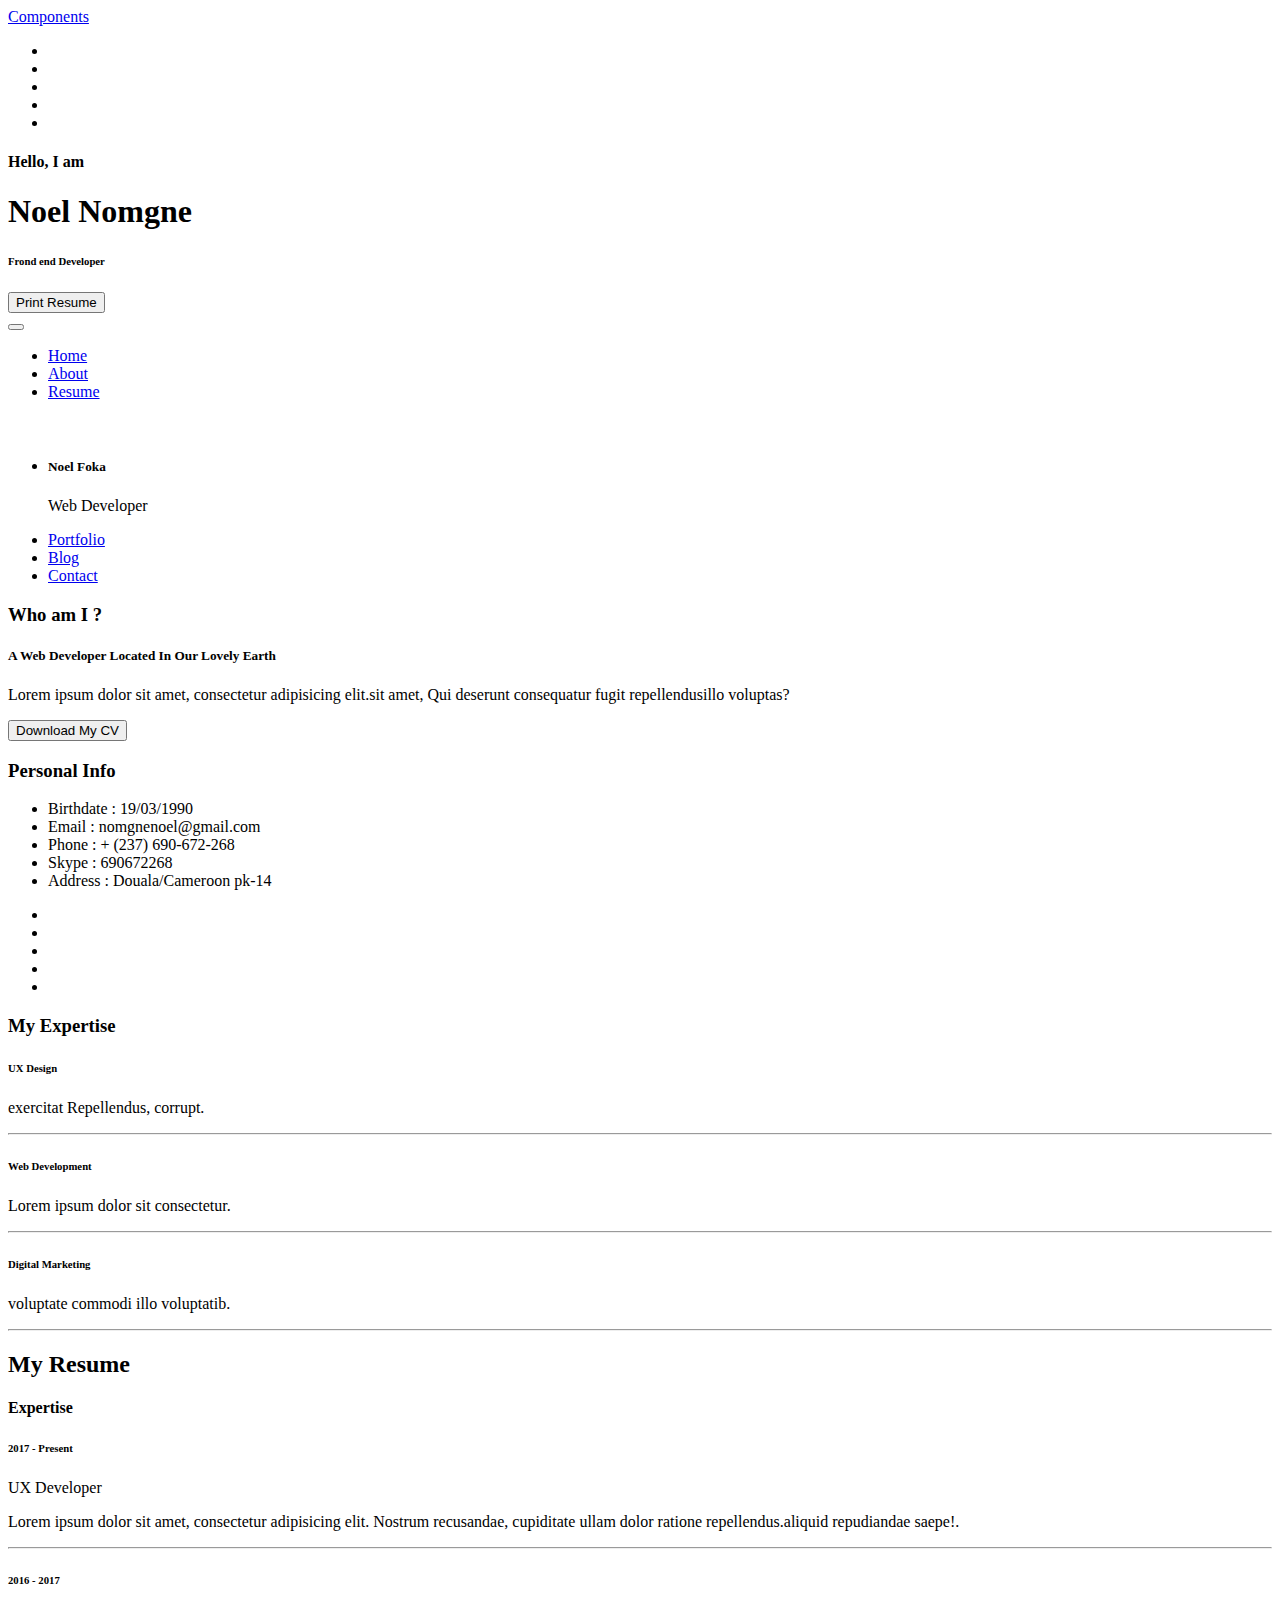
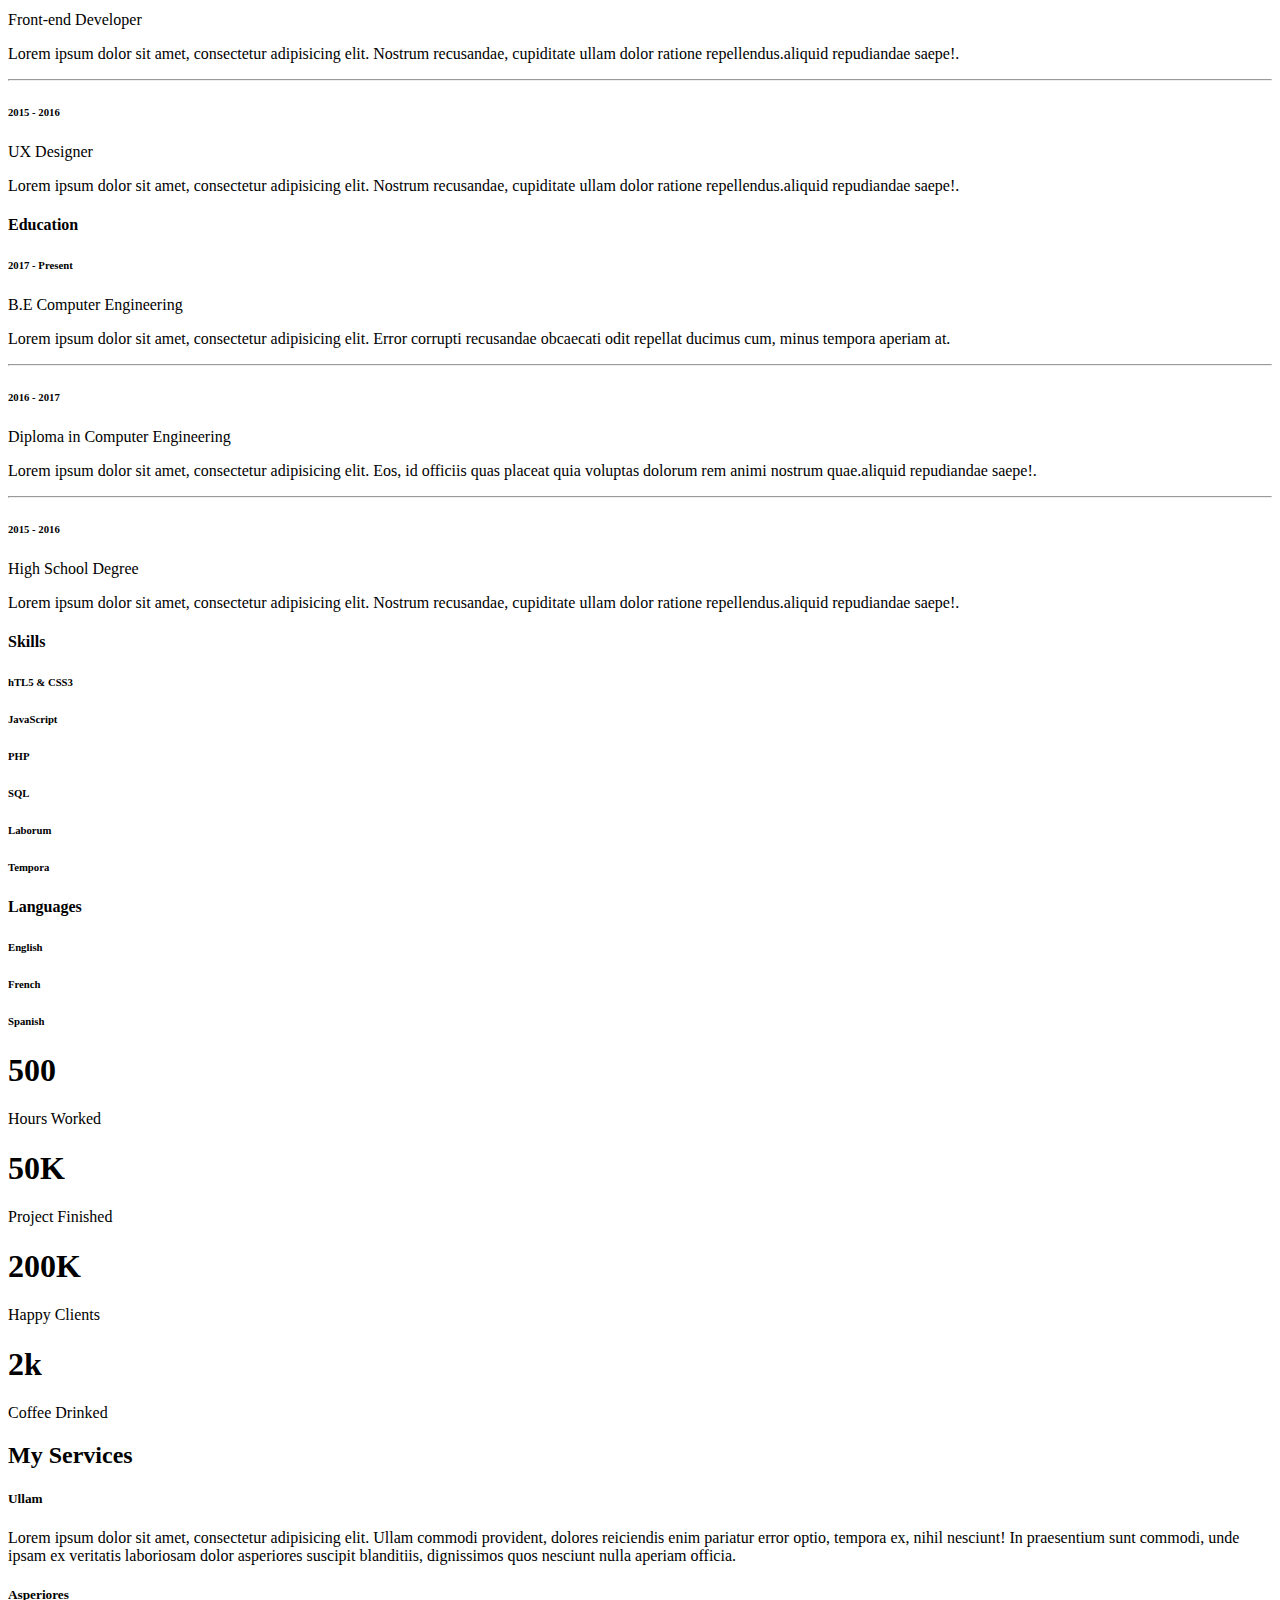
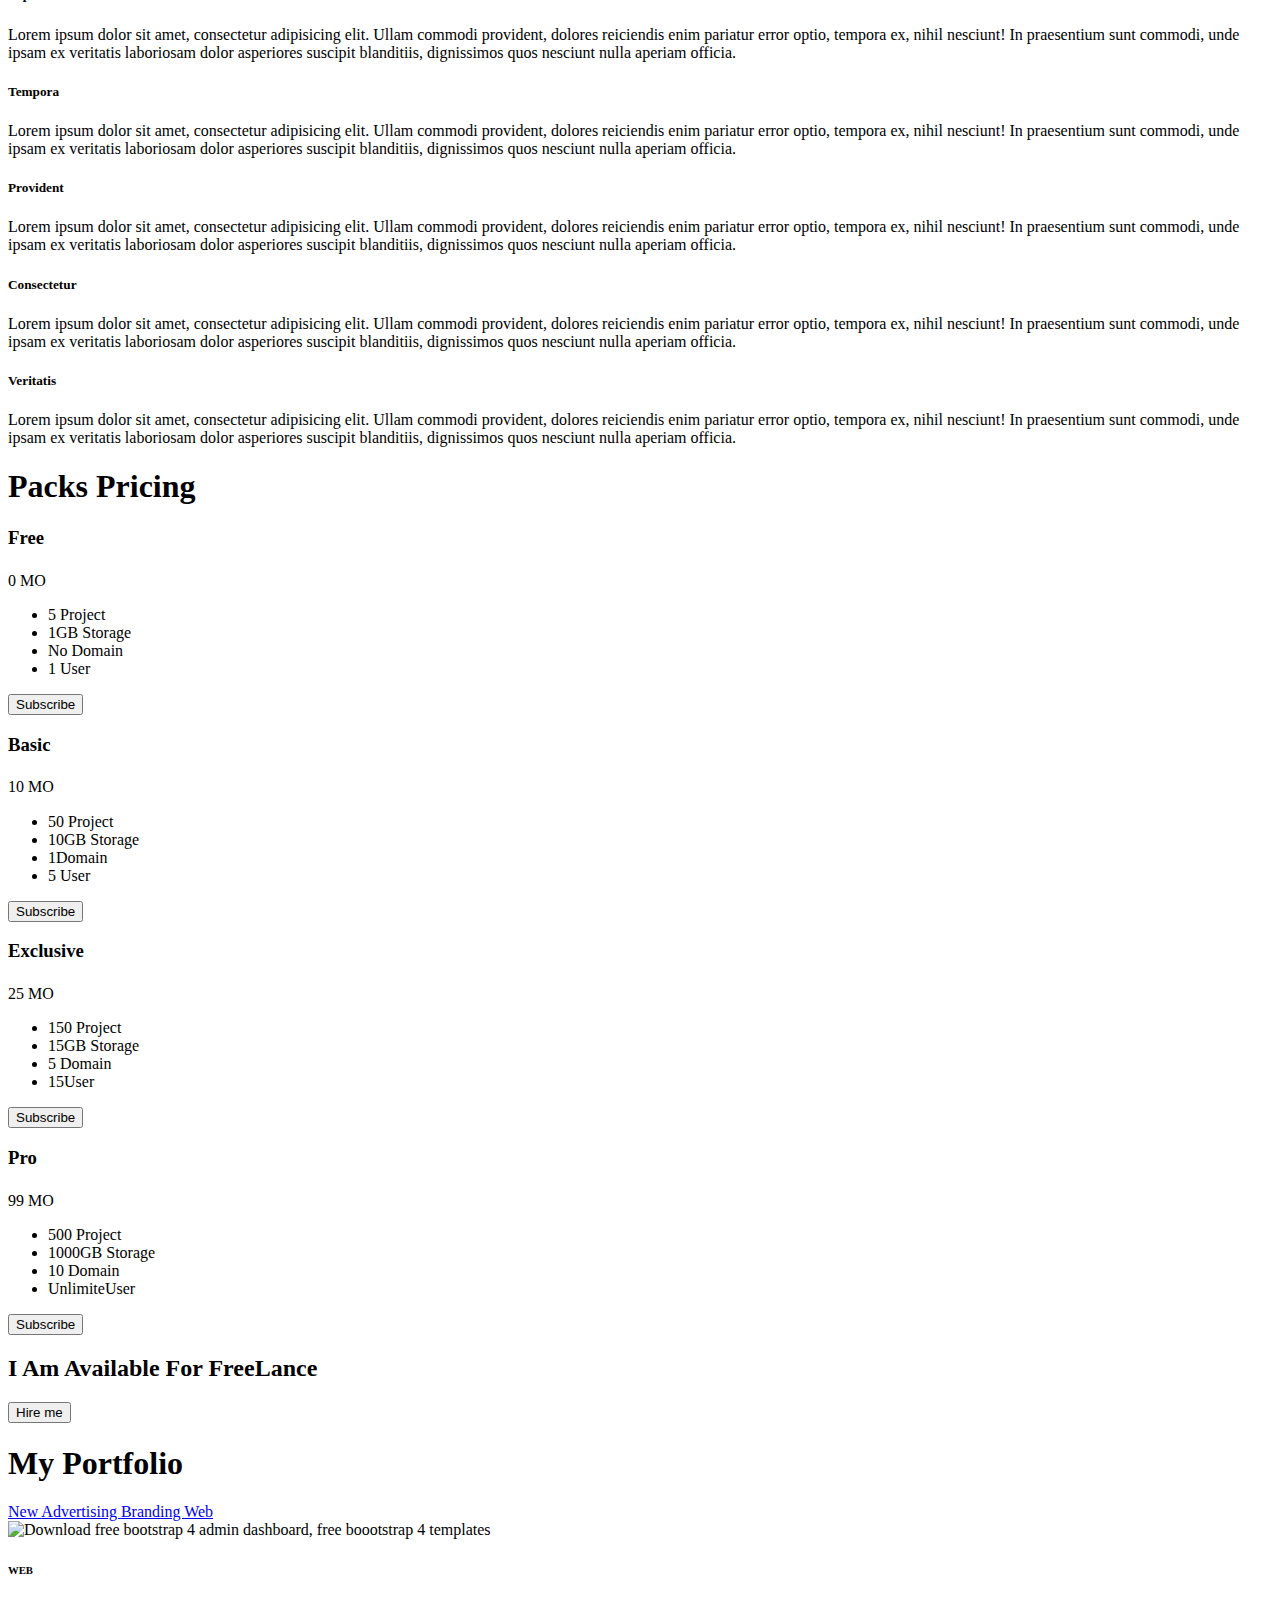
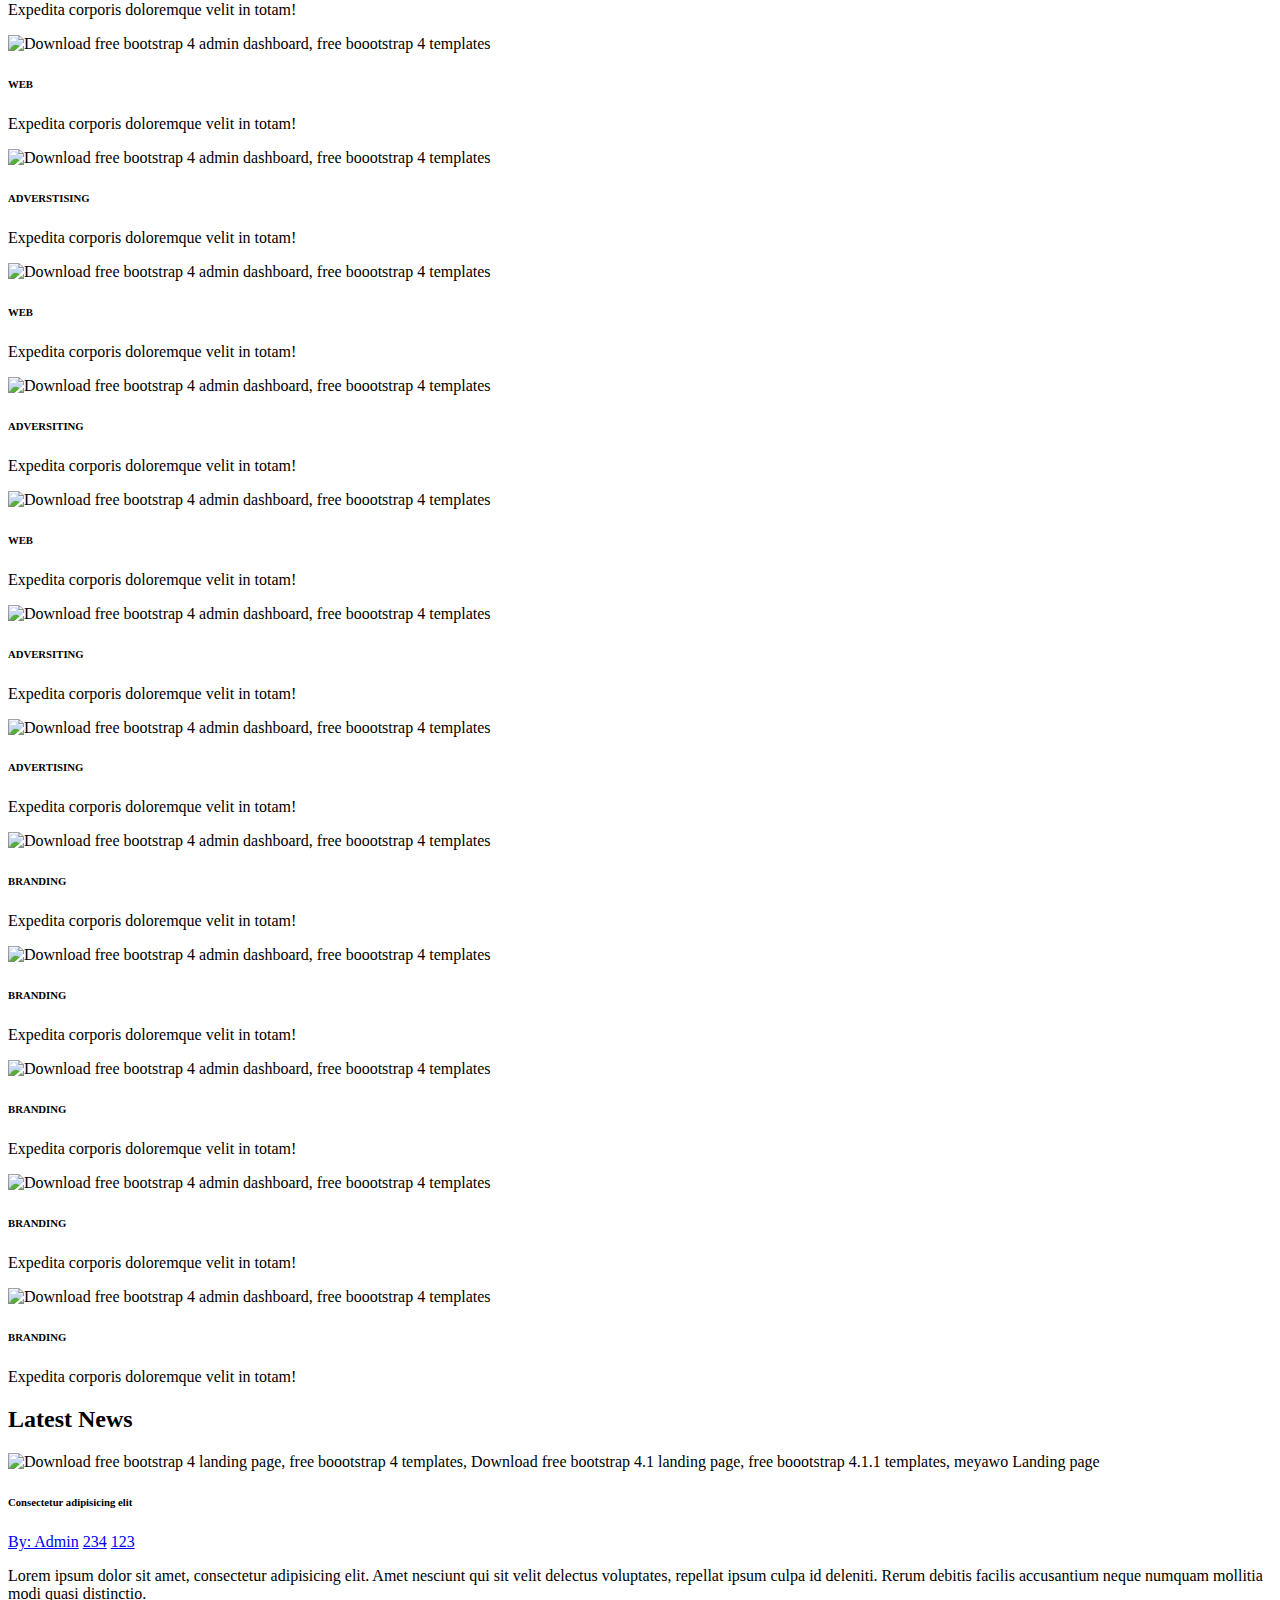
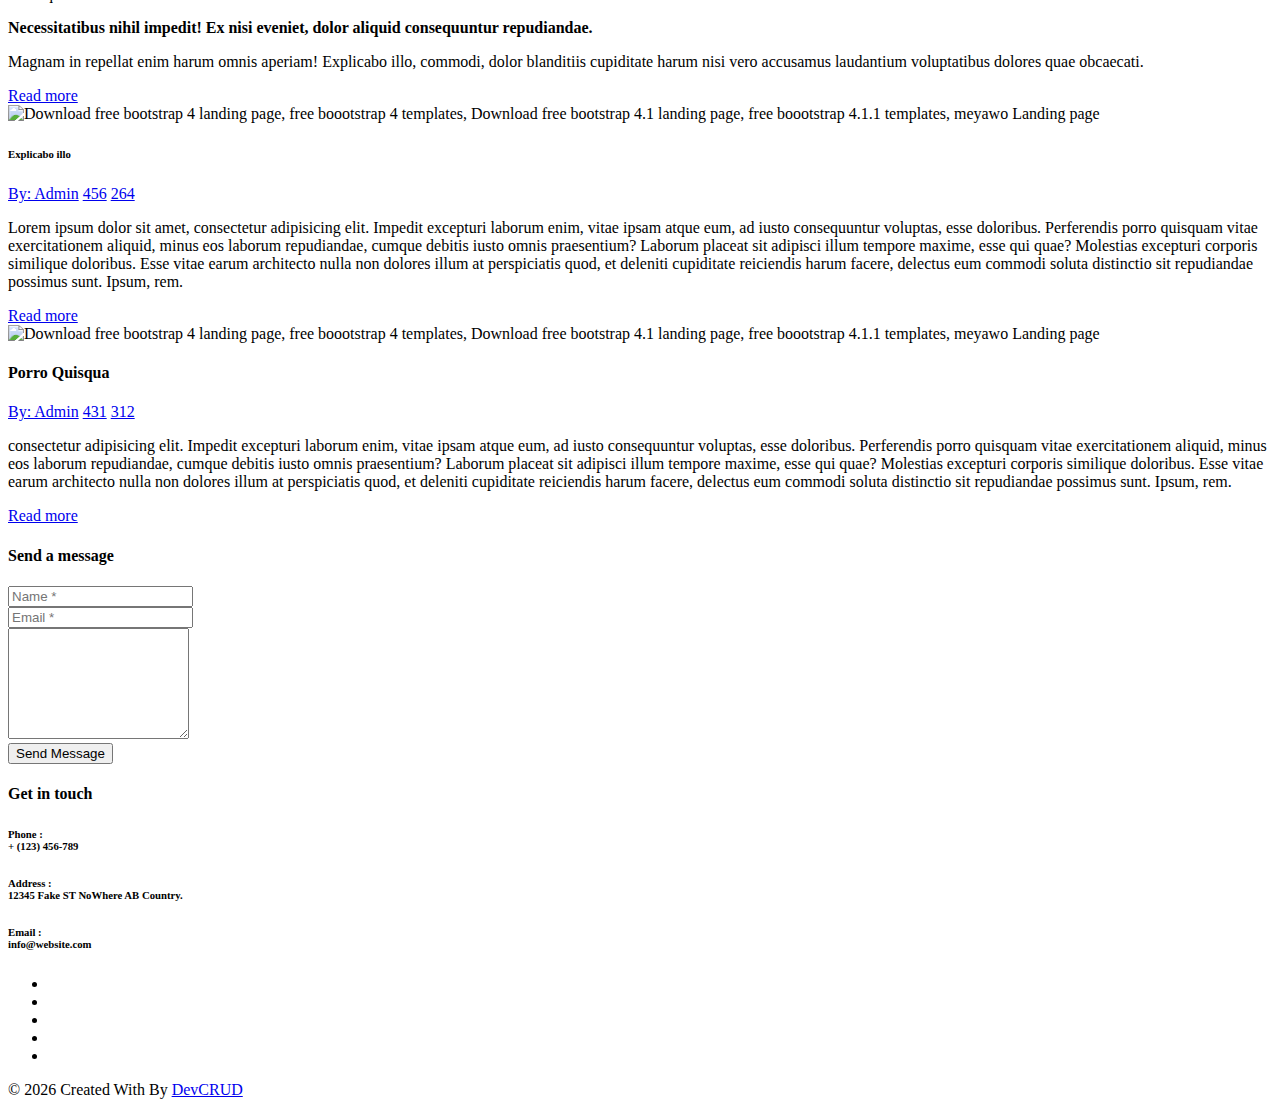
==== index.html @ 00e12bcd "second commit" ====
<!DOCTYPE html>
<html lang="en">
    <head>
        <meta charset="utf-8">
        <meta name="viewport" content="width=device-width, initial-scale=1,
            shrink-to-fit=no">
        <meta name="description" content="Start your development with JohnDoe
            landing page.">
        <meta name="author" content="Devcrud">
        <title>Noel Nomgne Landing page</title>
        <!-- font icons -->
        <link rel="stylesheet"
            href="assets/vendors/themify-icons/css/themify-icons.css">
        <!-- Bootstrap + JohnDoe main styles -->
        <link rel="stylesheet" href="assets/css/johndoe.css">
    </head>
    <body data-spy="scroll" data-target=".navbar" data-offset="40" id="home">
        <a href="components.html" class="btn btn-primary btn-component"
            data-spy="affix" data-offset-top="600"><i class="ti-shift-left-alt"></i>
            Components</a>
        <header class="header">
            <div class="container">
                <ul class="social-icons pt-3">
                    <li class="social-item"><a class="social-link text-light"
                            href="https://web.facebook.com/noel.foka"><i
                                class="ti-facebook" aria-hidden="true"></i></a></li>
                    <li class="social-item"><a class="social-link text-light"
                            href="https://twitter.com/foka19031990"><i
                                class="ti-twitter" aria-hidden="true"></i></a></li>
                    <li class="social-item"><a class="social-link text-light"
                            href="https://www.linkedin.com/in/no%C3%ABl-nomgne-foka-063013231/"><i
                                class="ti-linkedin" aria-hidden="true"></i></a></li>
                    <li class="social-item"><a class="social-link text-light"
                            href="https://www.instagram.com/nomgnenoel/?hl=fr"><i
                                class="ti-instagram" aria-hidden="true"></i></a></li>
                    <li class="social-item"><a class="social-link text-light"
                            href="https://github.com/noelfoka"><i
                                class="ti-github" aria-hidden="true"></i></a></li>
                </ul>
                <div class="header-content">
                    <h4 class="header-subtitle">Hello, I am</h4>
                    <h1 class="header-title">Noel Nomgne</h1>
                    <h6 class="header-mono">Frond end Developer</h6>
                    <button class="btn btn-primary btn-rounded"><i
                            class="ti-printer pr-2"></i>Print Resume</button>
                </div>
            </div>
        </header>
        <nav class="navbar sticky-top navbar-expand-lg navbar-light bg-white"
            data-spy="affix" data-offset-top="510">
            <div class="container">
                <button class="navbar-toggler ml-auto" type="button"
                    data-toggle="collapse" data-target="#navbarSupportedContent"
                    aria-controls="navbarSupportedContent" aria-expanded="false"
                    aria-label="Toggle navigation">
                    <span class="navbar-toggler-icon"></span>
                </button>
                <div class="collapse mt-sm-20 navbar-collapse"
                    id="navbarSupportedContent">
                    <ul class="navbar-nav mr-auto">
                        <li class="nav-item">
                            <a href="#home" class="nav-link">Home</a>
                        </li>
                        <li class="nav-item">
                            <a href="#about" class="nav-link">About</a>
                        </li>
                        <li class="nav-item">
                            <a href="#resume" class="nav-link">Resume</a>
                        </li>
                    </ul>
                    <ul class="navbar-nav brand">
                        <img src="images/img1.jpeg.jpg" alt=""
                            class="brand-img">
                        <li class="brand-txt">
                            <h5 class="brand-title">Noel Foka</h5>
                            <div class="brand-subtitle">Web Developer</div>
                        </li>
                    </ul>
                    <ul class="navbar-nav ml-auto">
                        <li class="nav-item">
                            <a href="#portfolio" class="nav-link">Portfolio</a>
                        </li>
                        <li class="nav-item">
                            <a href="#blog" class="nav-link">Blog</a>
                        </li>
                        <li class="nav-item last-item">
                            <a href="#contact" class="nav-link">Contact</a>
                        </li>
                    </ul>
                </div>
            </div>
        </nav>
        <div class="container-fluid">
            <div id="about" class="row about-section">
                <div class="col-lg-4 about-card">
                    <h3 class="font-weight-light">Who am I ?</h3>
                    <span class="line mb-5"></span>
                    <h5 class="mb-3">A Web Developer Located In Our
                        Lovely Earth</h5>
                    <p class="mt-20">Lorem ipsum dolor sit amet, consectetur
                        adipisicing elit.sit amet, Qui deserunt consequatur
                        fugit repellendusillo voluptas?</p>
                    <button class="btn btn-outline-danger"><i
                            class="icon-down-circled2 "></i>Download My CV</button>
                </div>
                <div class="col-lg-4 about-card">
                    <h3 class="font-weight-light">Personal Info</h3>
                    <span class="line mb-5"></span>
                    <ul class="mt40 info list-unstyled">
                        <li><span>Birthdate</span> : 19/03/1990</li>
                        <li><span>Email</span> : nomgnenoel@gmail.com</li>
                        <li><span>Phone</span> : + (237) 690-672-268</li>
                        <li><span>Skype</span> : 690672268</li>
                        <li><span>Address</span> : Douala/Cameroon pk-14</li>
                    </ul>
                    <ul class="social-icons pt-3">
                        <li class="social-item"><a class="social-link"
                                href="https://web.facebook.com/noel.foka"><i
                                    class="ti-facebook" aria-hidden="true"></i></a></li>
                        <li class="social-item"><a class="social-link"
                                href="https://twitter.com/foka19031990"><i
                                    class="ti-twitter" aria-hidden="true"></i></a></li>
                        <li class="social-item"><a class="social-link"
                                href="https://noelfoka.github.io/"><i
                                    class="ti-google" aria-hidden="true"></i></a></li>
                        <li class="social-item"><a class="social-link"
                                href="https://www.instagram.com/nomgnenoel/?hl=fr"><i
                                    class="ti-instagram" aria-hidden="true"></i></a></li>
                        <li class="social-item"><a class="social-link"
                                href="https://github.com/noelfoka"><i
                                    class="ti-github" aria-hidden="true"></i></a></li>
                    </ul>
                </div>
                <div class="col-lg-4 about-card">
                    <h3 class="font-weight-light">My Expertise</h3>
                    <span class="line mb-5"></span>
                    <div class="row">
                        <div class="col-1 text-danger pt-1"><i class="ti-widget
                                icon-lg"></i></div>
                        <div class="col-10 ml-auto mr-3">
                            <h6>UX Design</h6>
                            <p class="subtitle"> exercitat Repellendus, corrupt.</p>
                            <hr>
                        </div>
                    </div>
                    <div class="row">
                        <div class="col-1 text-danger pt-1"><i
                                class="ti-paint-bucket icon-lg"></i></div>
                        <div class="col-10 ml-auto mr-3">
                            <h6>Web Development</h6>
                            <p class="subtitle">Lorem ipsum dolor sit
                                consectetur.</p>
                            <hr>
                        </div>
                    </div>
                    <div class="row">
                        <div class="col-1 text-danger pt-1"><i
                                class="ti-stats-up icon-lg"></i></div>
                        <div class="col-10 ml-auto mr-3">
                            <h6>Digital Marketing</h6>
                            <p class="subtitle">voluptate commodi illo
                                voluptatib.</p>
                            <hr>
                        </div>
                    </div>
                </div>
            </div>
        </div>

        <!--Resume Section-->
        <section class="section" id="resume">
            <div class="container">
                <h2 class="mb-5"><span class="text-danger">My</span> Resume</h2>
                <div class="row">
                    <div class="col-md-6 col-lg-4">
                        <div class="card">
                            <div class="card-header">
                                <div class="mt-2">
                                    <h4>Expertise</h4>
                                    <span class="line"></span>
                                </div>
                            </div>
                            <div class="card-body">
                                <h6 class="title text-danger">2017 - Present</h6>
                                <P>UX Developer</P>
                                <P class="subtitle">Lorem ipsum dolor sit amet,
                                    consectetur adipisicing elit. Nostrum
                                    recusandae, cupiditate ullam dolor ratione
                                    repellendus.aliquid repudiandae saepe!.</P>
                                <hr>
                                <h6 class="title text-danger">2016 - 2017</h6>
                                <P>Front-end Developer</P>
                                <P class="subtitle">Lorem ipsum dolor sit amet,
                                    consectetur adipisicing elit. Nostrum
                                    recusandae, cupiditate ullam dolor ratione
                                    repellendus.aliquid repudiandae saepe!.</P>
                                <hr>
                                <h6 class="title text-danger">2015 - 2016</h6>
                                <P>UX Designer</P>
                                <P class="subtitle">Lorem ipsum dolor sit amet,
                                    consectetur adipisicing elit. Nostrum
                                    recusandae, cupiditate ullam dolor ratione
                                    repellendus.aliquid repudiandae saepe!.</P>
                            </div>
                        </div>
                    </div>
                    <div class="col-md-6 col-lg-4">
                        <div class="card">
                            <div class="card-header">
                                <div class="mt-2">
                                    <h4>Education</h4>
                                    <span class="line"></span>
                                </div>
                            </div>
                            <div class="card-body">
                                <h6 class="title text-danger">2017 - Present</h6>
                                <P>B.E Computer Engineering</P>
                                <P class="subtitle">Lorem ipsum dolor sit amet,
                                    consectetur adipisicing elit. Error corrupti
                                    recusandae obcaecati odit repellat ducimus
                                    cum, minus tempora aperiam at.</P>
                                <hr>
                                <h6 class="title text-danger">2016 - 2017</h6>
                                <P>Diploma in Computer Engineering</P>
                                <P class="subtitle">Lorem ipsum dolor sit amet,
                                    consectetur adipisicing elit. Eos, id
                                    officiis quas placeat quia voluptas dolorum
                                    rem animi nostrum quae.aliquid repudiandae
                                    saepe!.</P>
                                <hr>
                                <h6 class="title text-danger">2015 - 2016</h6>
                                <P>High School Degree</P>
                                <P class="subtitle">Lorem ipsum dolor sit amet,
                                    consectetur adipisicing elit. Nostrum
                                    recusandae, cupiditate ullam dolor ratione
                                    repellendus.aliquid repudiandae saepe!.</P>
                            </div>
                        </div>
                    </div>
                    <div class="col-lg-4">
                        <div class="card">
                            <div class="card-header">
                                <div class="pull-left">
                                    <h4 class="mt-2">Skills</h4>
                                    <span class="line"></span>
                                </div>
                            </div>
                            <div class="card-body pb-2">
                                <h6>hTL5 &amp; CSS3</h6>
                                <div class="progress mb-3">
                                    <div class="progress-bar bg-danger"
                                        role="progressbar" style="width: 97%"
                                        aria-valuenow="25" aria-valuemin="0"
                                        aria-valuemax="100"></div>
                                </div>
                                <h6>JavaScript</h6>
                                <div class="progress mb-3">
                                    <div class="progress-bar bg-danger"
                                        role="progressbar" style="width: 85%"
                                        aria-valuenow="25" aria-valuemin="0"
                                        aria-valuemax="100"></div>
                                </div>
                                <h6>PHP</h6>
                                <div class="progress mb-3">
                                    <div class="progress-bar bg-danger"
                                        role="progressbar" style="width: 80%"
                                        aria-valuenow="50" aria-valuemin="0"
                                        aria-valuemax="100"></div>
                                </div>
                                <h6>SQL</h6>
                                <div class="progress mb-3">
                                    <div class="progress-bar bg-danger"
                                        role="progressbar" style="width: 90%"
                                        aria-valuenow="75" aria-valuemin="0"
                                        aria-valuemax="100"></div>
                                </div>
                                <h6>Laborum</h6>
                                <div class="progress mb-3">
                                    <div class="progress-bar bg-danger"
                                        role="progressbar" style="width: 90%"
                                        aria-valuenow="75" aria-valuemin="0"
                                        aria-valuemax="100"></div>
                                </div>
                                <h6>Tempora</h6>
                                <div class="progress mb-3">
                                    <div class="progress-bar bg-danger"
                                        role="progressbar" style="width: 90%"
                                        aria-valuenow="75" aria-valuemin="0"
                                        aria-valuemax="100"></div>
                                </div>
                            </div>
                        </div>
                        <div class="card">
                            <div class="card-header">
                                <div class="pull-left">
                                    <h4 class="mt-2">Languages</h4>
                                    <span class="line"></span>
                                </div>
                            </div>
                            <div class="card-body pb-2">
                                <h6>English</h6>
                                <div class="progress mb-3">
                                    <div class="progress-bar bg-danger"
                                        role="progressbar" style="width: 80%"
                                        aria-valuenow="25" aria-valuemin="0"
                                        aria-valuemax="100"></div>
                                </div>
                                <h6>French</h6>
                                <div class="progress mb-3">
                                    <div class="progress-bar bg-danger"
                                        role="progressbar" style="width: 45%"
                                        aria-valuenow="25" aria-valuemin="0"
                                        aria-valuemax="100"></div>
                                </div>
                                <h6>Spanish</h6>
                                <div class="progress mb-3">
                                    <div class="progress-bar bg-danger"
                                        role="progressbar" style="width: 67%"
                                        aria-valuenow="50" aria-valuemin="0"
                                        aria-valuemax="100"></div>
                                </div>
                            </div>
                        </div>
                    </div>
                </div>
            </div>
        </section>

        <section class="section bg-dark text-center">
            <div class="container">
                <div class="row text-center">
                    <div class="col-md-6 col-lg-3">
                        <div class="row ">
                            <div class="col-5 text-right text-light border-right
                                py-3">
                                <div class="m-auto"><i class="ti-alarm-clock
                                        icon-xl"></i></div>
                            </div>
                            <div class="col-7 text-left py-3">
                                <h1 class="text-danger font-weight-bold font40">500</h1>
                                <p class="text-light mb-1">Hours Worked</p>
                            </div>
                        </div>
                    </div>
                    <div class="col-md-6 col-lg-3">
                        <div class="row">
                            <div class="col-5 text-right text-light border-right
                                py-3">
                                <div class="m-auto"><i class="ti-layers-alt
                                        icon-xl"></i></div>
                            </div>
                            <div class="col-7 text-left py-3">
                                <h1 class="text-danger font-weight-bold font40">50K</h1>
                                <p class="text-light mb-1">Project Finished</p>
                            </div>
                        </div>
                    </div>
                    <div class="col-md-6 col-lg-3">
                        <div class="row">
                            <div class="col-5 text-right text-light border-right
                                py-3">
                                <div class="m-auto"><i class="ti-face-smile
                                        icon-xl"></i></div>
                            </div>
                            <div class="col-7 text-left py-3">
                                <h1 class="text-danger font-weight-bold font40">200K</h1>
                                <p class="text-light mb-1">Happy Clients</p>
                            </div>
                        </div>
                    </div>
                    <div class="col-md-6 col-lg-3">
                        <div class="row">
                            <div class="col-5 text-right text-light border-right
                                py-3">
                                <div class="m-auto"><i class="ti-heart-broken
                                        icon-xl"></i></div>
                            </div>
                            <div class="col-7 text-left py-3">
                                <h1 class="text-danger font-weight-bold font40">2k</h1>
                                <p class="text-light mb-1">Coffee Drinked</p>
                            </div>
                        </div>
                    </div>
                </div>
            </div>
        </section>

        <section class="section" id="service">
            <div class="container">
                <h2 class="mb-5 pb-4"><span class="text-danger">My</span>
                    Services</h2>
                <div class="row">
                    <div class="col-md-4 col-sm-6">
                        <div class="card mb-5">
                            <div class="card-header has-icon">
                                <i class="ti-vector text-danger"
                                    aria-hidden="true"></i>
                            </div>
                            <div class="card-body px-4 py-3">
                                <h5 class="mb-3 card-title text-dark">Ullam</h5>
                                <P class="subtitle">Lorem ipsum dolor sit amet,
                                    consectetur adipisicing elit. Ullam commodi
                                    provident, dolores reiciendis enim pariatur
                                    error optio, tempora ex, nihil nesciunt! In
                                    praesentium sunt commodi, unde ipsam ex
                                    veritatis laboriosam dolor asperiores
                                    suscipit blanditiis, dignissimos quos
                                    nesciunt nulla aperiam officia.</P>
                            </div>
                        </div>
                    </div>
                    <div class="col-md-4 col-sm-6">
                        <div class="card mb-5">
                            <div class="card-header has-icon">
                                <i class="ti-write text-danger"
                                    aria-hidden="true"></i>
                            </div>
                            <div class="card-body px-4 py-3">
                                <h5 class="mb-3 card-title text-dark">Asperiores</h5>
                                <P class="subtitle">Lorem ipsum dolor sit amet,
                                    consectetur adipisicing elit. Ullam commodi
                                    provident, dolores reiciendis enim pariatur
                                    error optio, tempora ex, nihil nesciunt! In
                                    praesentium sunt commodi, unde ipsam ex
                                    veritatis laboriosam dolor asperiores
                                    suscipit blanditiis, dignissimos quos
                                    nesciunt nulla aperiam officia.</P>
                            </div>
                        </div>
                    </div>
                    <div class="col-md-4 col-sm-6">
                        <div class="card mb-5">
                            <div class="card-header has-icon">
                                <i class="ti-package text-danger"
                                    aria-hidden="true"></i>
                            </div>
                            <div class="card-body px-4 py-3">
                                <h5 class="mb-3 card-title text-dark">Tempora</h5>
                                <P class="subtitle">Lorem ipsum dolor sit amet,
                                    consectetur adipisicing elit. Ullam commodi
                                    provident, dolores reiciendis enim pariatur
                                    error optio, tempora ex, nihil nesciunt! In
                                    praesentium sunt commodi, unde ipsam ex
                                    veritatis laboriosam dolor asperiores
                                    suscipit blanditiis, dignissimos quos
                                    nesciunt nulla aperiam officia.</P>
                            </div>
                        </div>
                    </div>
                    <div class="col-md-4 col-sm-6">
                        <div class="card mb-5">
                            <div class="card-header has-icon">
                                <i class="ti-map-alt text-danger"
                                    aria-hidden="true"></i>
                            </div>
                            <div class="card-body px-4 py-3">
                                <h5 class="mb-3 card-title text-dark">Provident</h5>
                                <P class="subtitle">Lorem ipsum dolor sit amet,
                                    consectetur adipisicing elit. Ullam commodi
                                    provident, dolores reiciendis enim pariatur
                                    error optio, tempora ex, nihil nesciunt! In
                                    praesentium sunt commodi, unde ipsam ex
                                    veritatis laboriosam dolor asperiores
                                    suscipit blanditiis, dignissimos quos
                                    nesciunt nulla aperiam officia.</P>
                            </div>
                        </div>
                    </div>
                    <div class="col-md-4 col-sm-6">
                        <div class="card mb-5">
                            <div class="card-header has-icon">
                                <i class="ti-bar-chart text-danger"
                                    aria-hidden="true"></i>
                            </div>
                            <div class="card-body px-4 py-3">
                                <h5 class="mb-3 card-title text-dark">Consectetur</h5>
                                <P class="subtitle">Lorem ipsum dolor sit amet,
                                    consectetur adipisicing elit. Ullam commodi
                                    provident, dolores reiciendis enim pariatur
                                    error optio, tempora ex, nihil nesciunt! In
                                    praesentium sunt commodi, unde ipsam ex
                                    veritatis laboriosam dolor asperiores
                                    suscipit blanditiis, dignissimos quos
                                    nesciunt nulla aperiam officia.</P>
                            </div>
                        </div>
                    </div>
                    <div class="col-md-4 col-sm-6">
                        <div class="card mb-5">
                            <div class="card-header has-icon">
                                <i class="ti-support text-danger"
                                    aria-hidden="true"></i>
                            </div>
                            <div class="card-body px-4 py-3">
                                <h5 class="mb-3 card-title text-dark">Veritatis</h5>
                                <P class="subtitle">Lorem ipsum dolor sit amet,
                                    consectetur adipisicing elit. Ullam commodi
                                    provident, dolores reiciendis enim pariatur
                                    error optio, tempora ex, nihil nesciunt! In
                                    praesentium sunt commodi, unde ipsam ex
                                    veritatis laboriosam dolor asperiores
                                    suscipit blanditiis, dignissimos quos
                                    nesciunt nulla aperiam officia.</P>
                            </div>
                        </div>
                    </div>
                </div>
            </div>
        </section>

        <section class="section bg-custom-gray" id="price">
            <div class="container">
                <h1 class="mb-5"><span class="text-danger">Packs</span> Pricing</h1>
                <div class="row align-items-center">
                    <div class="col-md-6 col-lg-3">
                        <div class="price-card text-center mb-4">
                            <h3 class="price-card-title">Free</h3>
                            <div class="price-card-cost">
                                <sup class="ti-money"></sup>
                                <span class="num">0</span>
                                <span class="date">MO</span>
                            </div>
                            <ul class="list">
                                <li class="list-item">5 <span
                                        class="text-muted">Project</span></li>
                                <li class="list-item">1GB <span
                                        class="text-muted">Storage</span></li>
                                <li class="list-item"><span class="text-muted">No
                                        Domain</span></li>
                                <li class="list-item">1 <span
                                        class="text-muted">User</span></li>
                            </ul>
                            <button class="btn btn-primary btn-rounded w-lg">Subscribe</button>
                        </div>
                    </div>
                    <div class="col-md-6 col-lg-3">
                        <div class="price-card text-center mb-4">
                            <h3 class="price-card-title">Basic</h3>
                            <div class="price-card-cost">
                                <sup class="ti-money"></sup>
                                <span class="num">10</span>
                                <span class="date">MO</span>
                            </div>
                            <ul class="list">
                                <li class="list-item">50 <span
                                        class="text-muted">Project</span></li>
                                <li class="list-item">10GB <span
                                        class="text-muted">Storage</span></li>
                                <li class="list-item">1<span class="text-muted">Domain</span></li>
                                <li class="list-item">5 <span
                                        class="text-muted">User</span></li>
                            </ul>
                            <button class="btn btn-primary btn-rounded w-lg">Subscribe</button>
                        </div>
                    </div>
                    <div class="col-md-6 col-lg-3">
                        <div class="price-card text-center price-card-requried
                            mb-4">
                            <h3 class="price-card-title">Exclusive</h3>
                            <div class="price-card-cost">
                                <sup class="ti-money"></sup>
                                <span class="num">25</span>
                                <span class="date">MO</span>
                            </div>
                            <ul class="list">
                                <li class="list-item">150 <span
                                        class="text-muted">Project</span></li>
                                <li class="list-item">15GB <span
                                        class="text-muted">Storage</span></li>
                                <li class="list-item">5<span class="text-muted">
                                        Domain</span></li>
                                <li class="list-item">15<span
                                        class="text-muted">User</span></li>
                            </ul>
                            <button class="btn btn-primary btn-rounded w-lg">Subscribe</button>
                        </div>
                    </div>
                    <div class="col-md-6 col-lg-3">
                        <div class="price-card text-center mb-4">
                            <h3 class="price-card-title">Pro</h3>
                            <div class="price-card-cost">
                                <sup class="ti-money"></sup>
                                <span class="num">99</span>
                                <span class="date">MO</span>
                            </div>
                            <ul class="list">
                                <li class="list-item">500 <span
                                        class="text-muted">Project</span></li>
                                <li class="list-item">1000GB <span
                                        class="text-muted">Storage</span></li>
                                <li class="list-item">10<span
                                        class="text-muted"> Domain</span></li>
                                <li class="list-item">Unlimite<span
                                        class="text-muted">User</span></li>
                            </ul>
                            <button class="btn btn-primary btn-rounded w-lg">Subscribe</button>
                        </div>
                    </div>
                </div>
            </div>
        </section>
        <section class="section bg-dark py-5">
            <div class="container text-center">
                <h2 class="text-light mb-5 font-weight-normal">I Am Available
                    For FreeLance</h2>
                <button class="btn bg-primary w-lg">Hire me</button>
            </div>
        </section>

        <!-- Portfolio Section -->
        <section class="section bg-custom-gray" id="portfolio">
            <div class="container">
                <h1 class="mb-5"><span class="text-danger">My</span> Portfolio</h1>
                <div class="portfolio">
                    <div class="filters">
                        <a href="#" data-filter=".new" class="active">
                            New
                        </a>
                        <a href="#" data-filter=".advertising">
                            Advertising
                        </a>
                        <a href="#" data-filter=".branding">
                            Branding
                        </a>
                        <a href="#" data-filter=".web">
                            Web
                        </a>
                    </div>
                    <div class="portfolio-container">
                        <div class="col-md-6 col-lg-4 web new">
                            <div class="portfolio-item">
                                <img src="assets/imgs/web-1.jpg"
                                    class="img-fluid" alt="Download free
                                    bootstrap 4 admin dashboard, free boootstrap
                                    4 templates">
                                <div class="content-holder">
                                    <a class="img-popup"
                                        href="assets/imgs/web-1.jpg"></a>
                                    <div class="text-holder">
                                        <h6 class="title">WEB</h6>
                                        <p class="subtitle">Expedita corporis
                                            doloremque velit in totam!</p>
                                    </div>
                                </div>
                            </div>
                        </div>
                        <div class="col-md-6 col-lg-4 web new">
                            <div class="portfolio-item">
                                <img src="assets/imgs/web-2.jpg"
                                    class="img-fluid" alt="Download free
                                    bootstrap 4 admin dashboard, free boootstrap
                                    4 templates">
                                <div class="content-holder">
                                    <a class="img-popup"
                                        href="assets/imgs/web-2.jpg"></a>
                                    <div class="text-holder">
                                        <h6 class="title">WEB</h6>
                                        <p class="subtitle">Expedita corporis
                                            doloremque velit in totam!</p>
                                    </div>
                                </div>
                            </div>
                        </div>
                        <div class="col-md-6 col-lg-4 advertising new">
                            <div class="portfolio-item">
                                <img src="assets/imgs/advertising-2.jpg"
                                    class="img-fluid" alt="Download free
                                    bootstrap 4 admin dashboard, free boootstrap
                                    4 templates">
                                <div class="content-holder">
                                    <a class="img-popup"
                                        href="assets/imgs/advertising-2.jpg"></a>
                                    <div class="text-holder">
                                        <h6 class="title">ADVERSTISING</h6>
                                        <p class="subtitle">Expedita corporis
                                            doloremque velit in totam!</p>
                                    </div>
                                </div>
                            </div>
                        </div>
                        <div class="col-md-6 col-lg-4 web">
                            <div class="portfolio-item">
                                <img src="assets/imgs/web-4.jpg"
                                    class="img-fluid" alt="Download free
                                    bootstrap 4 admin dashboard, free boootstrap
                                    4 templates">
                                <div class="content-holder">
                                    <a class="img-popup"
                                        href="assets/imgs/web-4.jpg"></a>
                                    <div class="text-holder">
                                        <h6 class="title">WEB</h6>
                                        <p class="subtitle">Expedita corporis
                                            doloremque velit in totam!</p>
                                    </div>
                                </div>
                            </div>
                        </div>

                        <div class="col-md-6 col-lg-4 advertising">
                            <div class="portfolio-item">
                                <img src="assets/imgs/advertising-1.jpg"
                                    class="img-fluid" alt="Download free
                                    bootstrap 4 admin dashboard, free boootstrap
                                    4 templates">
                                <div class="content-holder">
                                    <a class="img-popup"
                                        href="assets/imgs/advertising-1.jpg"></a>
                                    <div class="text-holder">
                                        <h6 class="title">ADVERSITING</h6>
                                        <p class="subtitle">Expedita corporis
                                            doloremque velit in totam!</p>
                                    </div>
                                </div>
                            </div>
                        </div>
                        <div class="col-md-6 col-lg-4 web new">
                            <div class="portfolio-item">
                                <img src="assets/imgs/web-3.jpg"
                                    class="img-fluid" alt="Download free
                                    bootstrap 4 admin dashboard, free boootstrap
                                    4 templates">
                                <div class="content-holder">
                                    <a class="img-popup"
                                        href="assets/imgs/web-3.jpg"></a>
                                    <div class="text-holder">
                                        <h6 class="title">WEB</h6>
                                        <p class="subtitle">Expedita corporis
                                            doloremque velit in totam!</p>
                                    </div>
                                </div>
                            </div>
                        </div>
                        <div class="col-md-6 col-lg-4 advertising new">
                            <div class="portfolio-item">
                                <img src="assets/imgs/advertising-3.jpg"
                                    class="img-fluid" alt="Download free
                                    bootstrap 4 admin dashboard, free boootstrap
                                    4 templates">
                                <div class="content-holder">
                                    <a class="img-popup"
                                        href="assets/imgs/advertising-3.jpg"></a>
                                    <div class="text-holder">
                                        <h6 class="title">ADVERSITING</h6>
                                        <p class="subtitle">Expedita corporis
                                            doloremque velit in totam!</p>
                                    </div>
                                </div>
                            </div>
                        </div>
                        <div class="col-md-6 col-lg-4 advertising new">
                            <div class="portfolio-item">
                                <img src="assets/imgs/advertising-4.jpg"
                                    class="img-fluid" alt="Download free
                                    bootstrap 4 admin dashboard, free boootstrap
                                    4 templates">
                                <div class="content-holder">
                                    <a class="img-popup"
                                        href="assets/imgs/advertising-4.jpg"></a>
                                    <div class="text-holder">
                                        <h6 class="title">ADVERTISING</h6>
                                        <p class="subtitle">Expedita corporis
                                            doloremque velit in totam!</p>
                                    </div>
                                </div>
                            </div>

                        </div>
                        <div class="col-md-6 col-lg-4 branding new">
                            <div class="portfolio-item">
                                <img src="assets/imgs/branding-1.jpg"
                                    class="img-fluid" alt="Download free
                                    bootstrap 4 admin dashboard, free boootstrap
                                    4 templates">
                                <div class="content-holder">
                                    <a class="img-popup"
                                        href="assets/imgs/branding-1.jpg"></a>
                                    <div class="text-holder">
                                        <h6 class="title">BRANDING</h6>
                                        <p class="subtitle">Expedita corporis
                                            doloremque velit in totam!</p>
                                    </div>
                                </div>
                            </div>
                        </div>
                        <div class="col-md-6 col-lg-4 branding">
                            <div class="portfolio-item">
                                <img src="assets/imgs/branding-2.jpg"
                                    class="img-fluid" alt="Download free
                                    bootstrap 4 admin dashboard, free boootstrap
                                    4 templates">
                                <div class="content-holder">
                                    <a class="img-popup"
                                        href="assets/imgs/branding-2.jpg"></a>
                                    <div class="text-holder">
                                        <h6 class="title">BRANDING</h6>
                                        <p class="subtitle">Expedita corporis
                                            doloremque velit in totam!</p>
                                    </div>
                                </div>
                            </div>
                        </div>
                        <div class="col-md-6 col-lg-4 branding new">
                            <div class="portfolio-item">
                                <img src="assets/imgs/branding-3.jpg"
                                    class="img-fluid" alt="Download free
                                    bootstrap 4 admin dashboard, free boootstrap
                                    4 templates">
                                <div class="content-holder">
                                    <a class="img-popup"
                                        href="assets/imgs/branding-3.jpg"></a>
                                    <div class="text-holder">
                                        <h6 class="title">BRANDING</h6>
                                        <p class="subtitle">Expedita corporis
                                            doloremque velit in totam!</p>
                                    </div>
                                </div>
                            </div>
                        </div>
                        <div class="col-md-6 col-lg-4 branding">
                            <div class="portfolio-item">
                                <img src="assets/imgs/branding-4.jpg"
                                    class="img-fluid" alt="Download free
                                    bootstrap 4 admin dashboard, free boootstrap
                                    4 templates">
                                <div class="content-holder">
                                    <a class="img-popup"
                                        href="assets/imgs/branding-4.jpg"></a>
                                    <div class="text-holder">
                                        <h6 class="title">BRANDING</h6>
                                        <p class="subtitle">Expedita corporis
                                            doloremque velit in totam!</p>
                                    </div>
                                </div>
                            </div>
                        </div>
                        <div class="col-md-6 col-lg-4 branding">
                            <div class="portfolio-item">
                                <img src="assets/imgs/branding-5.jpg"
                                    class="img-fluid" alt="Download free
                                    bootstrap 4 admin dashboard, free boootstrap
                                    4 templates">
                                <div class="content-holder">
                                    <a class="img-popup"
                                        href="assets/imgs/branding-5.jpg"></a>
                                    <div class="text-holder">
                                        <h6 class="title">BRANDING</h6>
                                        <p class="subtitle">Expedita corporis
                                            doloremque velit in totam!</p>
                                    </div>
                                </div>
                            </div>
                        </div>
                    </div>
                </div>
            </div>
        </section>
        <!-- End of portfolio section -->

        <section class="section" id="blog">
            <div class="container">
                <h2 class="mb-5">Latest <span class="text-danger">News</span></h2>
                <div class="row">
                    <div class="blog-card">
                        <div class="img-holder">
                            <img src="assets/imgs/blog1.jpg" alt="Download free
                                bootstrap 4 landing page, free boootstrap 4
                                templates, Download free bootstrap 4.1 landing
                                page, free boootstrap 4.1.1 templates, meyawo
                                Landing page">
                        </div>
                        <div class="content-holder">
                            <h6 class="title">Consectetur adipisicing elit</h6>
                            <p class="post-details">
                                <a href="#">By: Admin</a>
                                <a href="#"><i class="ti-heart text-danger"></i>
                                    234</a>
                                <a href="#"><i class="ti-comment"></i> 123</a>
                            </p>

                            <p>Lorem ipsum dolor sit amet, consectetur
                                adipisicing elit. Amet nesciunt qui sit velit
                                delectus voluptates, repellat ipsum culpa id
                                deleniti. Rerum debitis facilis accusantium
                                neque numquam mollitia modi quasi distinctio.</p>
                            <p><b>Necessitatibus nihil impedit! Ex nisi eveniet,
                                    dolor aliquid consequuntur repudiandae.</b></p>
                            <p>Magnam in repellat enim harum omnis aperiam!
                                Explicabo illo, commodi, dolor blanditiis
                                cupiditate harum nisi vero accusamus laudantium
                                voluptatibus dolores quae obcaecati.</p>

                            <a href="#" class="read-more">Read more <i
                                    class="ti-angle-double-right"></i></a>
                        </div>
                    </div><!-- end of blog wrapper -->

                    <!-- blog-card -->
                    <div class="blog-card">
                        <div class="img-holder">
                            <img src="assets/imgs/blog2.jpg" alt="Download free
                                bootstrap 4 landing page, free boootstrap 4
                                templates, Download free bootstrap 4.1 landing
                                page, free boootstrap 4.1.1 templates, meyawo
                                Landing page">
                        </div>
                        <div class="content-holder">
                            <h6 class="title">Explicabo illo</h6>

                            <p class="post-details">
                                <a href="#">By: Admin</a>
                                <a href="#"><i class="ti-heart text-danger"></i>
                                    456</a>
                                <a href="#"><i class="ti-comment"></i> 264</a>
                            </p>

                            <p>Lorem ipsum dolor sit amet, consectetur
                                adipisicing elit. Impedit excepturi laborum
                                enim, vitae ipsam atque eum, ad iusto
                                consequuntur voluptas, esse doloribus.
                                Perferendis porro quisquam vitae exercitationem
                                aliquid, minus eos laborum repudiandae, cumque
                                debitis iusto omnis praesentium? Laborum placeat
                                sit adipisci illum tempore maxime, esse qui
                                quae? Molestias excepturi corporis similique
                                doloribus. Esse vitae earum architecto nulla non
                                dolores illum at perspiciatis quod, et deleniti
                                cupiditate reiciendis harum facere, delectus eum
                                commodi soluta distinctio sit repudiandae
                                possimus sunt. Ipsum, rem.</p>

                            <a href="#" class="read-more">Read more <i
                                    class="ti-angle-double-right"></i></a>
                        </div>
                    </div><!-- end of blog wrapper -->
                    <!-- blog-card -->
                    <div class="blog-card">
                        <div class="img-holder">
                            <img src="assets/imgs/blog3.jpg" alt="Download free
                                bootstrap 4 landing page, free boootstrap 4
                                templates, Download free bootstrap 4.1 landing
                                page, free boootstrap 4.1.1 templates, meyawo
                                Landing page">
                        </div>
                        <div class="content-holder">
                            <h4 class="title">Porro Quisqua</h4>

                            <p class="post-details">
                                <a href="#">By: Admin</a>
                                <a href="#"><i class="ti-heart text-danger"></i>
                                    431</a>
                                <a href="#"><i class="ti-comment"></i> 312</a>
                            </p>

                            <p> consectetur adipisicing elit. Impedit excepturi
                                laborum enim, vitae ipsam atque eum, ad iusto
                                consequuntur voluptas, esse doloribus.
                                Perferendis porro quisquam vitae exercitationem
                                aliquid, minus eos laborum repudiandae, cumque
                                debitis iusto omnis praesentium? Laborum placeat
                                sit adipisci illum tempore maxime, esse qui
                                quae? Molestias excepturi corporis similique
                                doloribus. Esse vitae earum architecto nulla non
                                dolores illum at perspiciatis quod, et deleniti
                                cupiditate reiciendis harum facere, delectus eum
                                commodi soluta distinctio sit repudiandae
                                possimus sunt. Ipsum, rem.</p>

                            <a href="#" class="read-more">Read more <i
                                    class="ti-angle-double-right"></i></a>
                        </div>
                    </div><!-- end of blog wrapper -->

                </div>
            </div>
        </section>

        <div class="section contact" id="contact">
            <div id="map" class="map"></div>
            <div class="container">
                <div class="row">
                    <div class="col-lg-8">
                        <div class="contact-form-card">
                            <h4 class="contact-title">Send a message</h4>
                            <form action="">
                                <div class="form-group">
                                    <input class="form-control" type="text"
                                        placeholder="Name *" required>
                                </div>
                                <div class="form-group">
                                    <input class="form-control" type="email"
                                        placeholder="Email *" required>
                                </div>
                                <div class="form-group">
                                    <textarea class="form-control" id="
                                        placeholder="Message *" rows="7"
                                        required></textarea>
                                </div>
                                <div class="form-group ">
                                    <button type="submit" class="form-control
                                        btn btn-primary">Send Message</button>
                                </div>
                            </form>
                        </div>
                    </div>
                    <div class="col-lg-4">
                        <div class="contact-info-card">
                            <h4 class="contact-title">Get in touch</h4>
                            <div class="row mb-2">
                                <div class="col-1 pt-1 mr-1">
                                    <i class="ti-mobile icon-md"></i>
                                </div>
                                <div class="col-10 ">
                                    <h6 class="d-inline">Phone : <br> <span
                                            class="text-muted">+ (123) 456-789</span></h6>
                                </div>
                            </div>
                            <div class="row mb-2">
                                <div class="col-1 pt-1 mr-1">
                                    <i class="ti-map-alt icon-md"></i>
                                </div>
                                <div class="col-10">
                                    <h6 class="d-inline">Address :<br> <span
                                            class="text-muted">12345 Fake ST
                                            NoWhere AB Country.</span></h6>
                                </div>
                            </div>
                            <div class="row mb-2">
                                <div class="col-1 pt-1 mr-1">
                                    <i class="ti-envelope icon-md"></i>
                                </div>
                                <div class="col-10">
                                    <h6 class="d-inline">Email :<br> <span
                                            class="text-muted">info@website.com</span></h6>
                                </div>
                            </div>
                            <ul class="social-icons pt-4">
                                <li class="social-item"><a class="social-link
                                        text-dark" href="#"><i
                                            class="ti-facebook"
                                            aria-hidden="true"></i></a></li>
                                <li class="social-item"><a class="social-link
                                        text-dark" href="#"><i
                                            class="ti-twitter"
                                            aria-hidden="true"></i></a></li>
                                <li class="social-item"><a class="social-link
                                        text-dark" href="#"><i class="ti-google"
                                            aria-hidden="true"></i></a></li>
                                <li class="social-item"><a class="social-link
                                        text-dark" href="#"><i
                                            class="ti-instagram"
                                            aria-hidden="true"></i></a></li>
                                <li class="social-item"><a class="social-link
                                        text-dark" href="#"><i class="ti-github"
                                            aria-hidden="true"></i></a></li>
                            </ul>
                        </div>
                    </div>
                </div>

            </div>
        </div>
        <footer class="footer py-3">
            <div class="container">
                <p class="small mb-0 text-light">
                    &copy; <script>document.write(new Date().getFullYear())</script>
                    Created With <i class="ti-heart text-danger"></i> By <a
                        href="http://devcrud.com" target="_blank"><span
                            class="text-danger" title="Bootstrap 4 Themes and
                            Dashboards">DevCRUD</span></a>
                </p>
            </div>
        </footer>

        <!-- core  -->
        <script src="assets/vendors/jquery/jquery-3.4.1.js"></script>
        <script src="assets/vendors/bootstrap/bootstrap.bundle.js"></script>
        <!-- bootstrap 3 affix -->
        <script src="assets/vendors/bootstrap/bootstrap.affix.js"></script>

        <!-- Isotope  -->
        <script src="assets/vendors/isotope/isotope.pkgd.js"></script>

        <!-- Google mpas -->
        <script async defer
            src="https://maps.googleapis.com/maps/api/js?key=AIzaSyCtme10pzgKSPeJVJrG1O3tjR6lk98o4w8&callback=initMap"></script>
        <!-- JohnDoe js -->
        <script src="assets/js/johndoe.js"></script>

    </body>
</html>
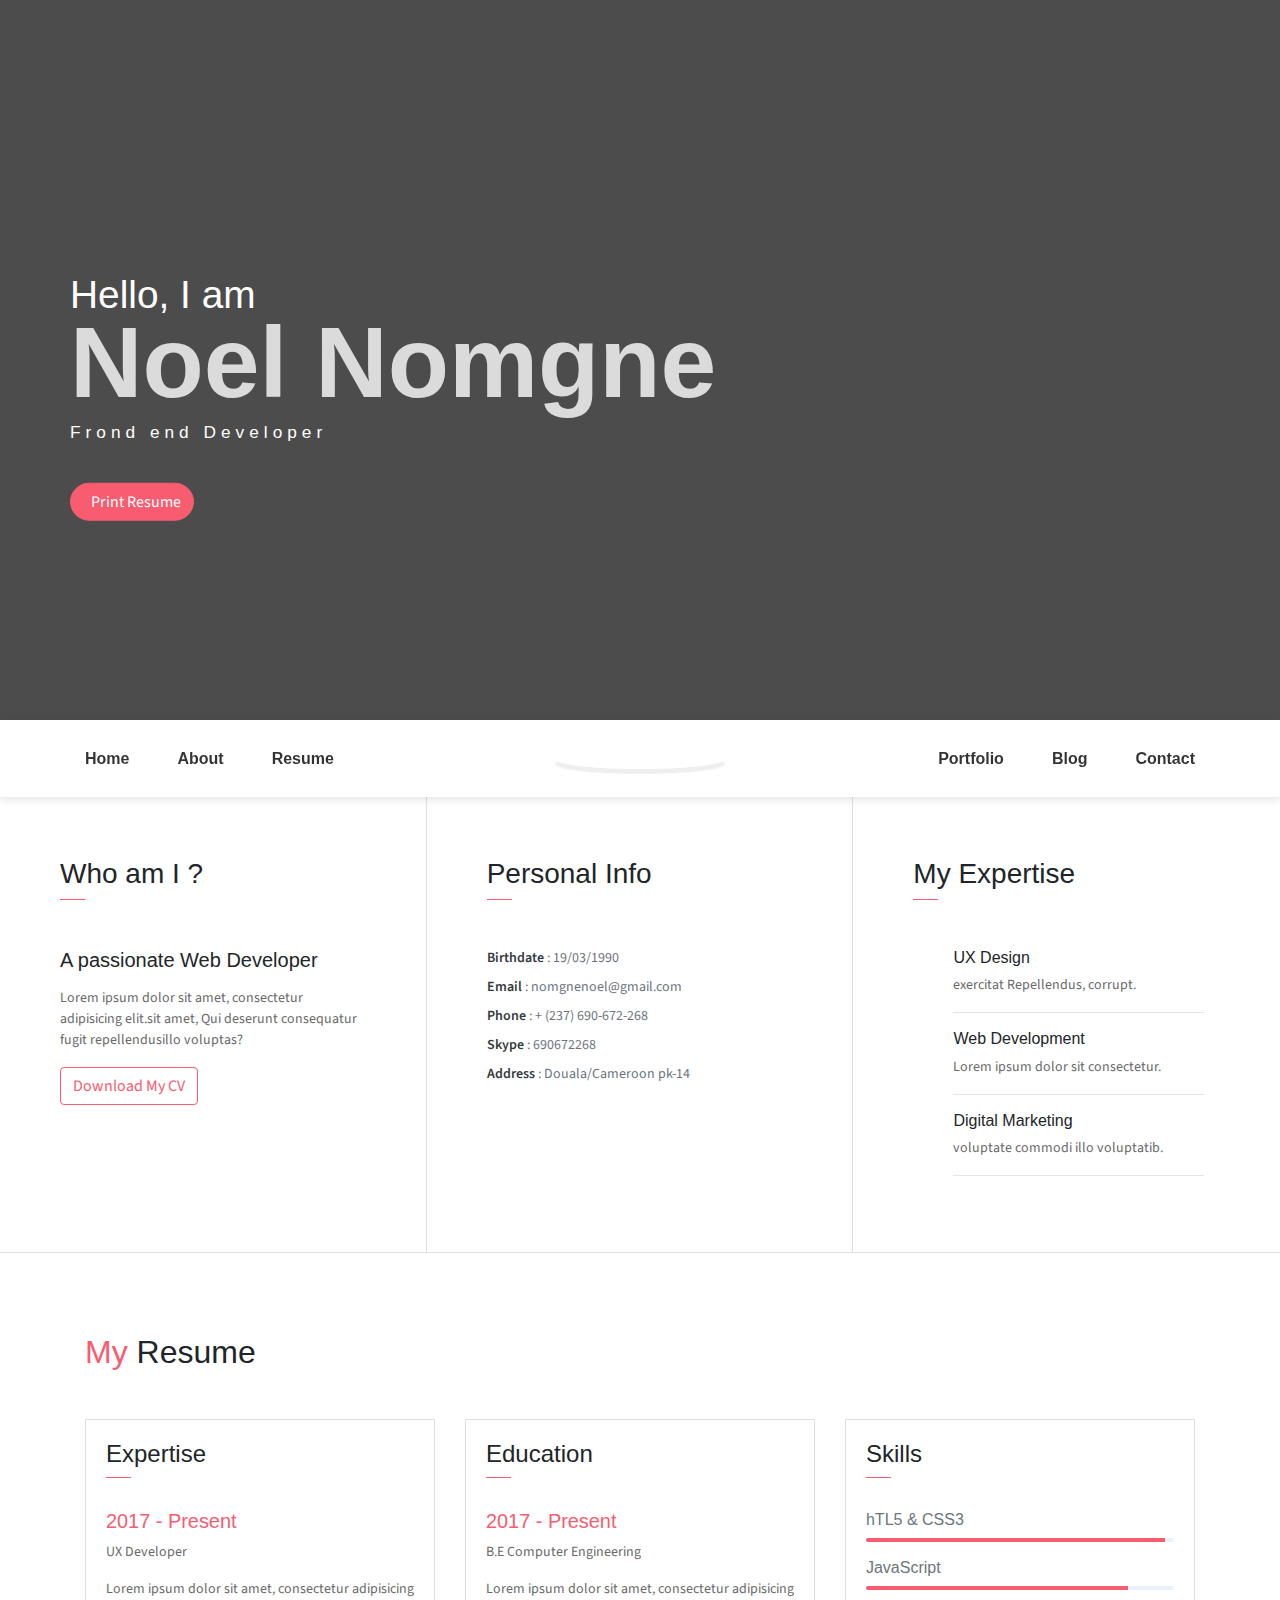
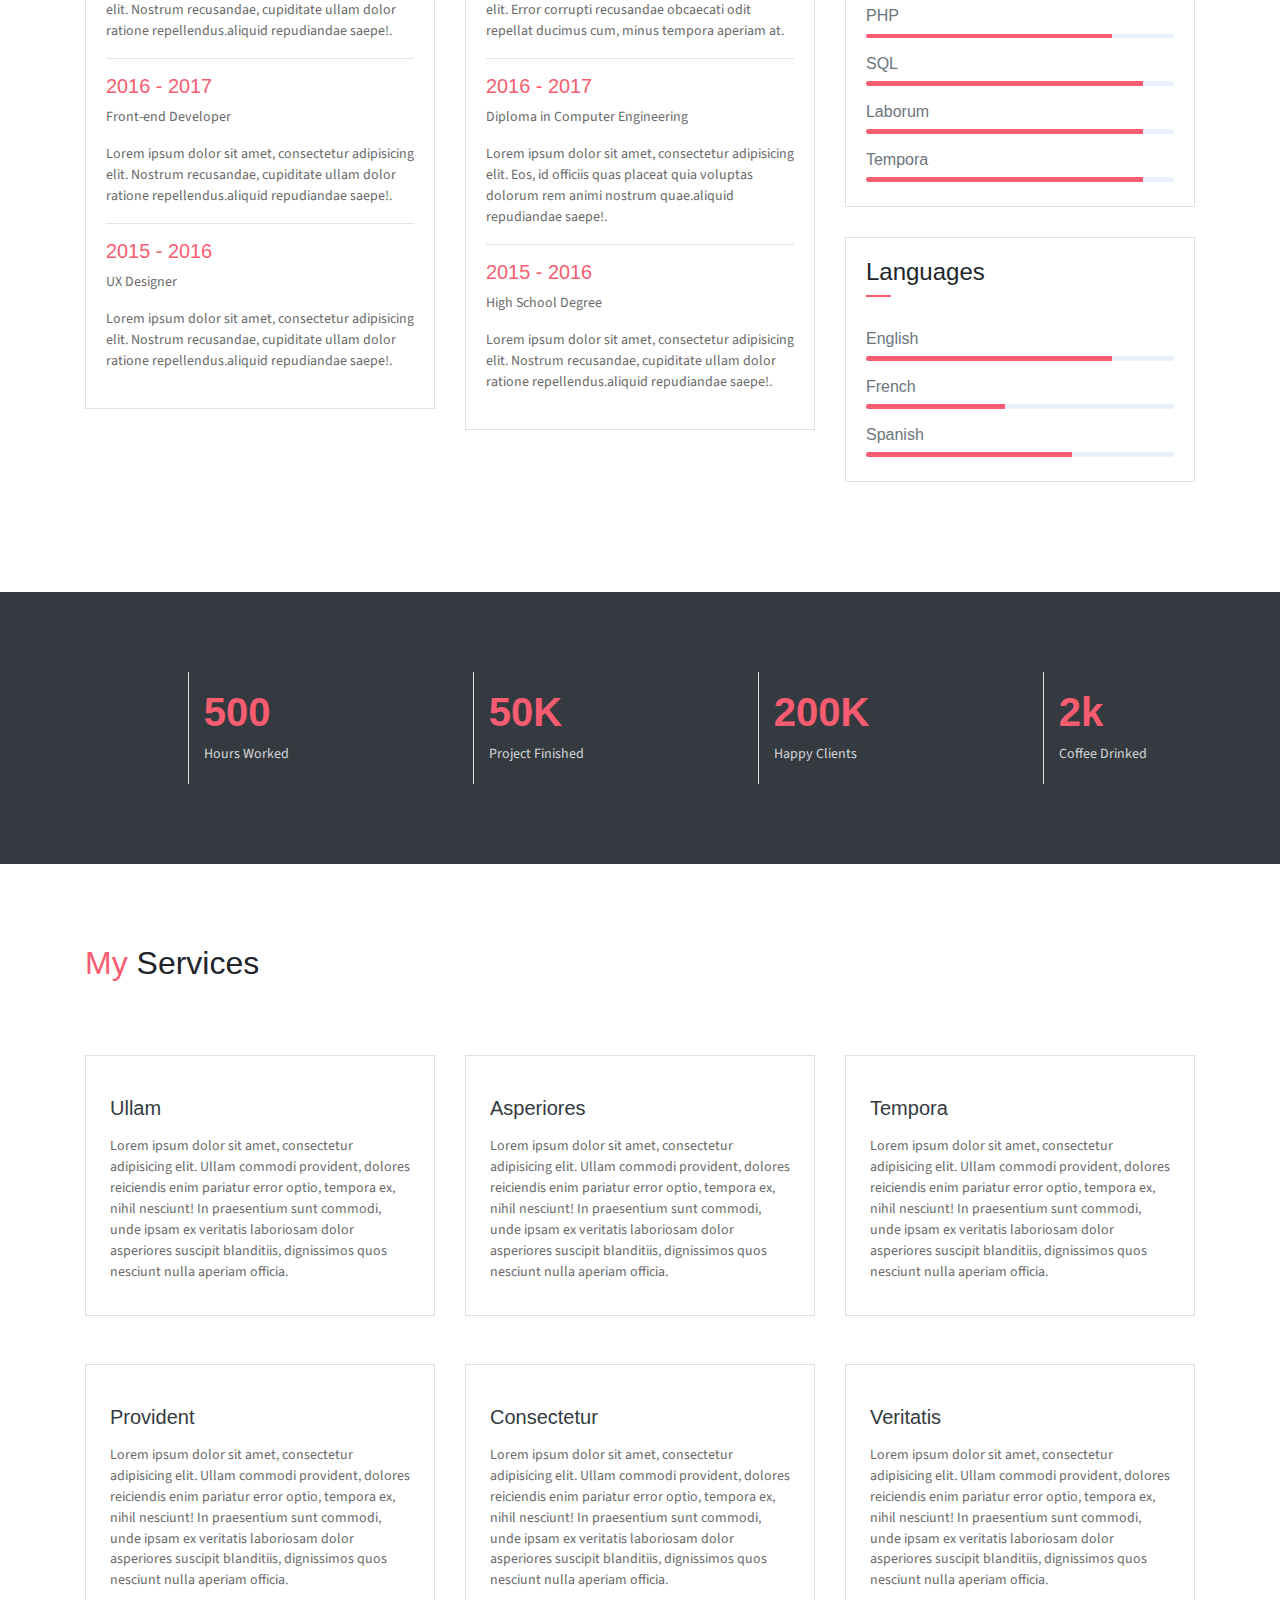
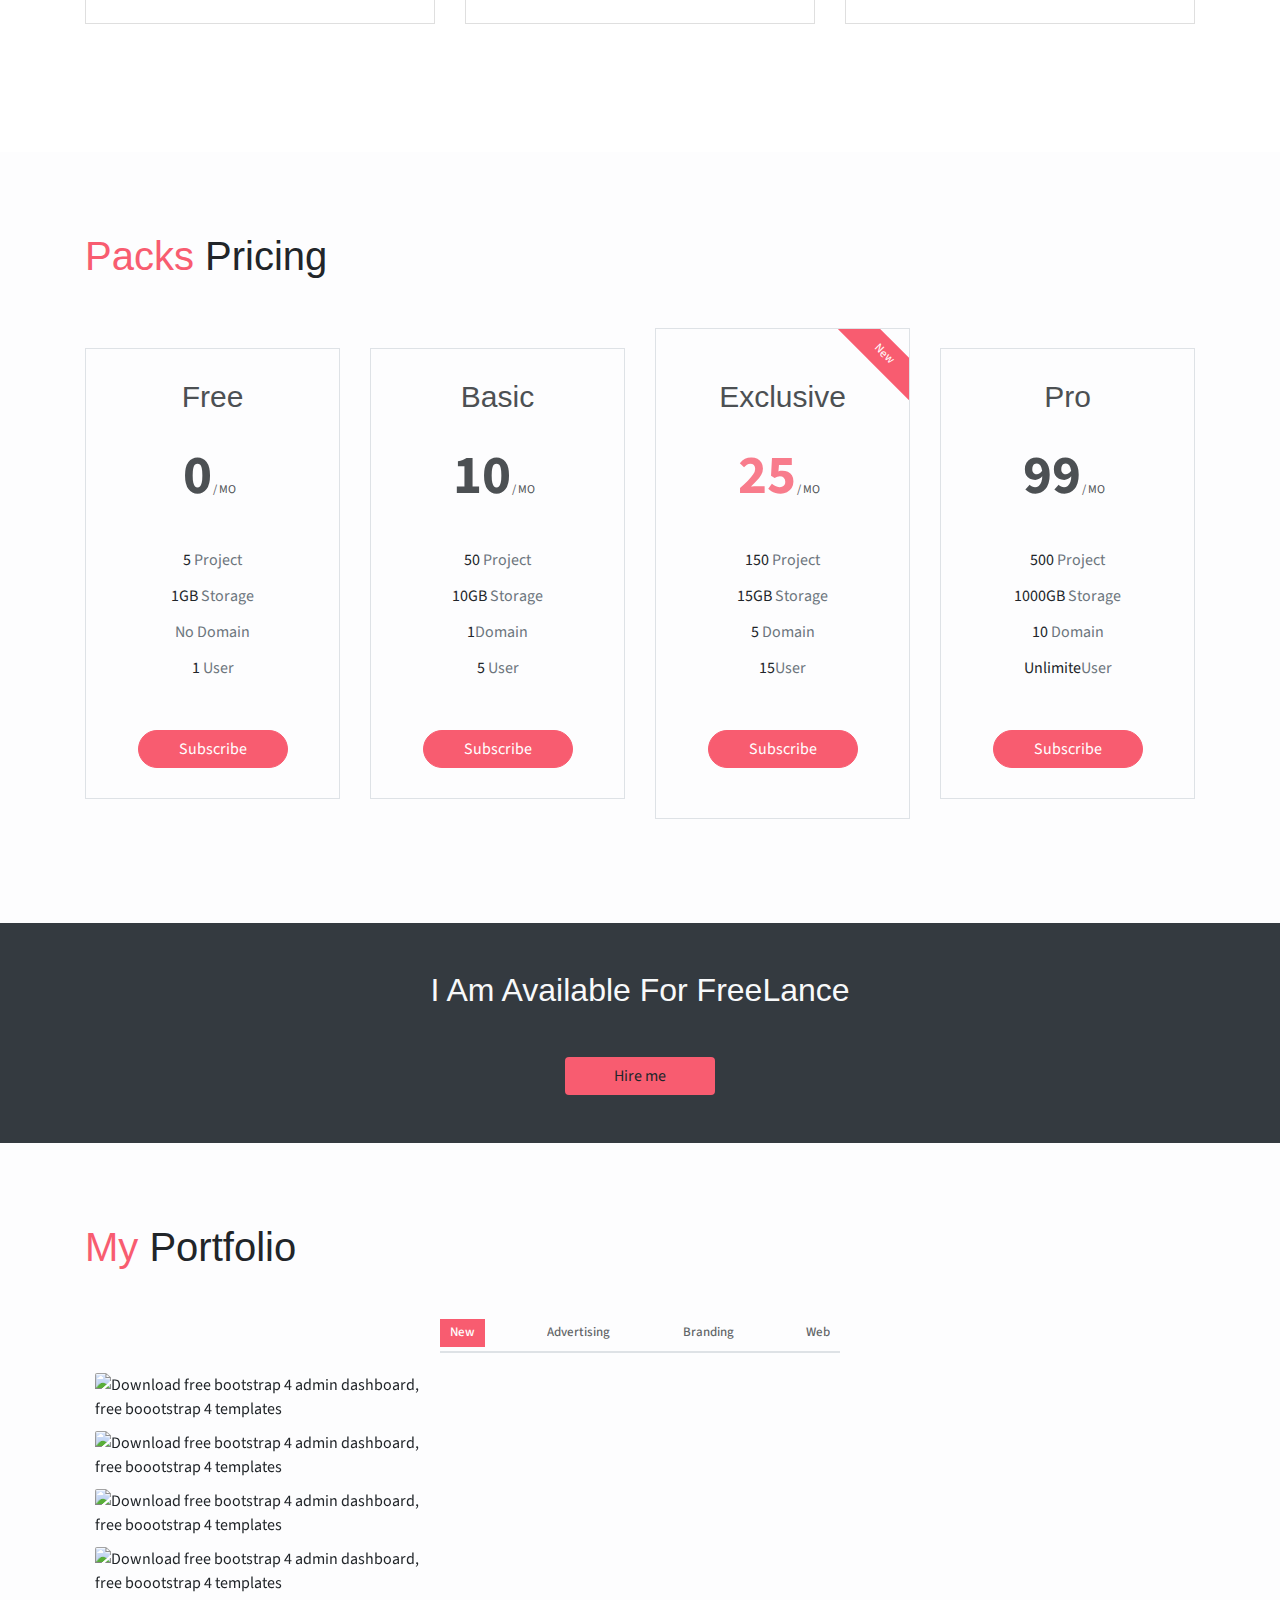
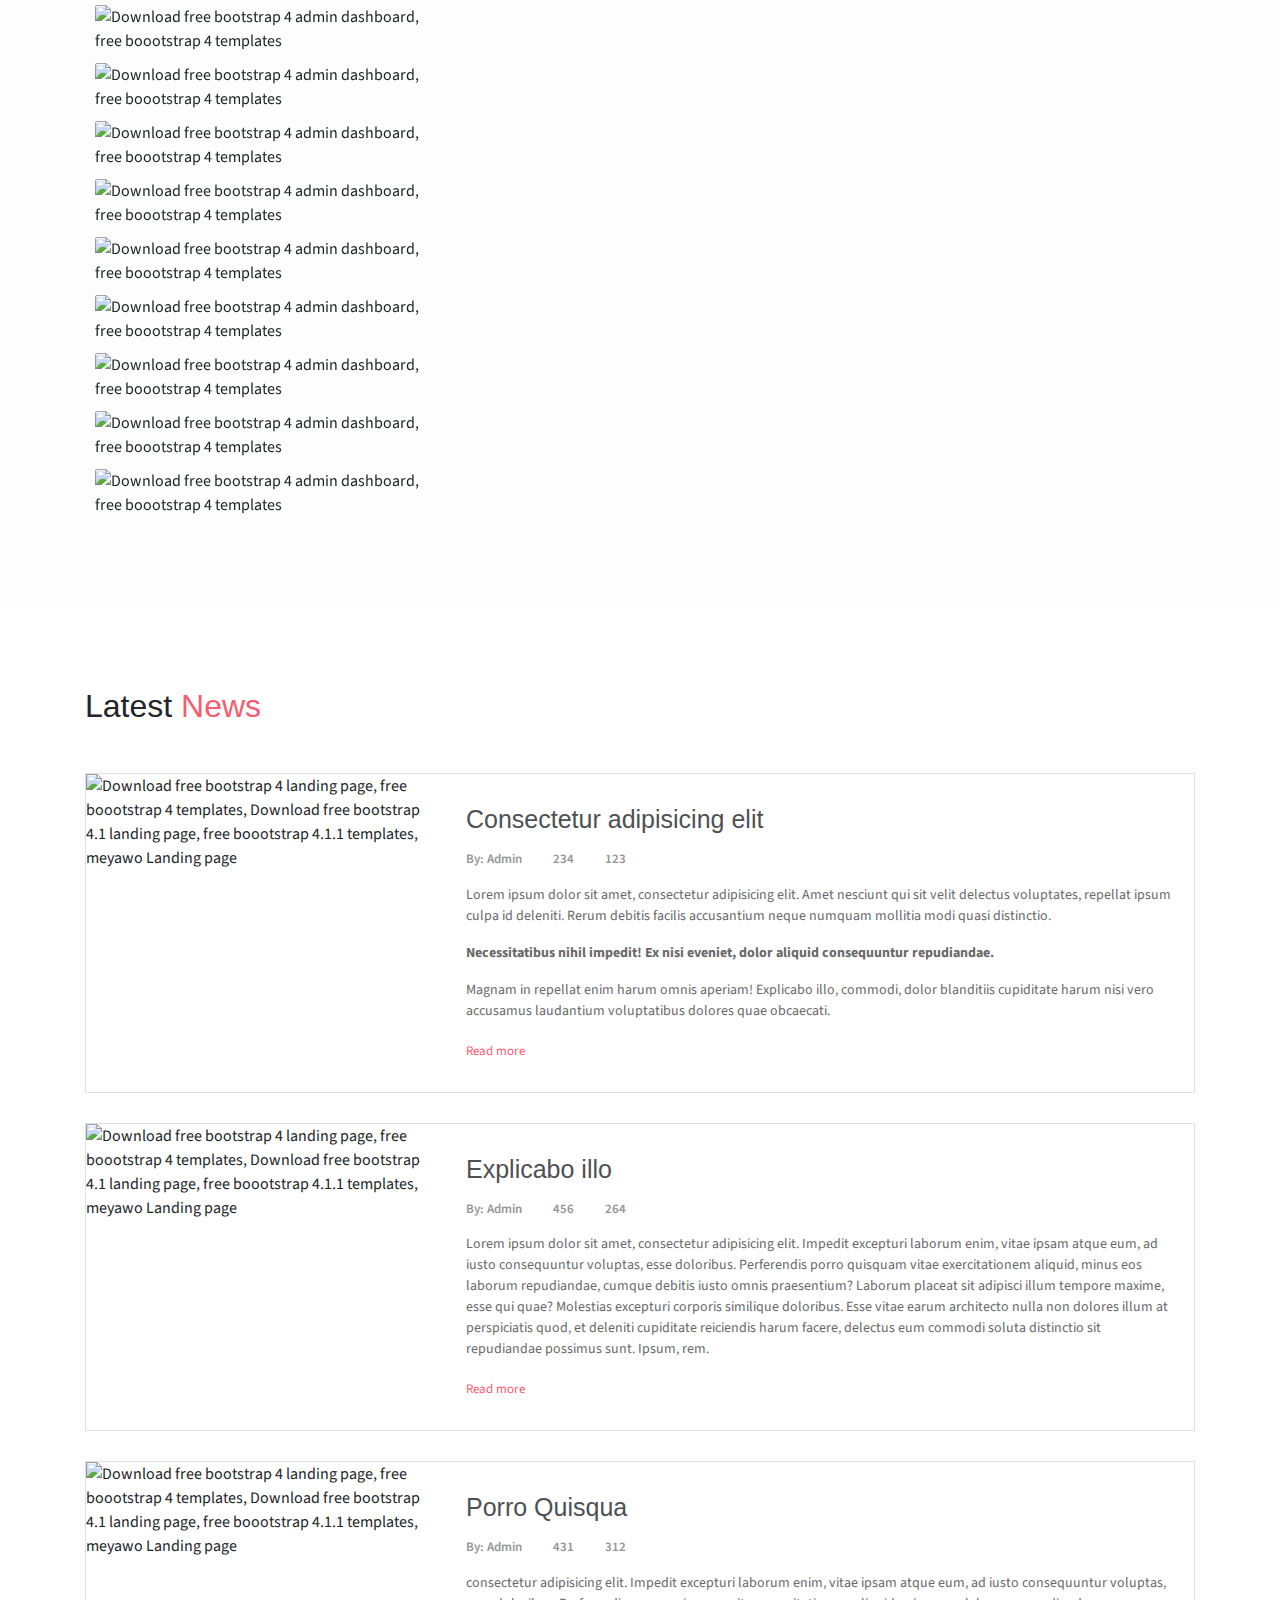
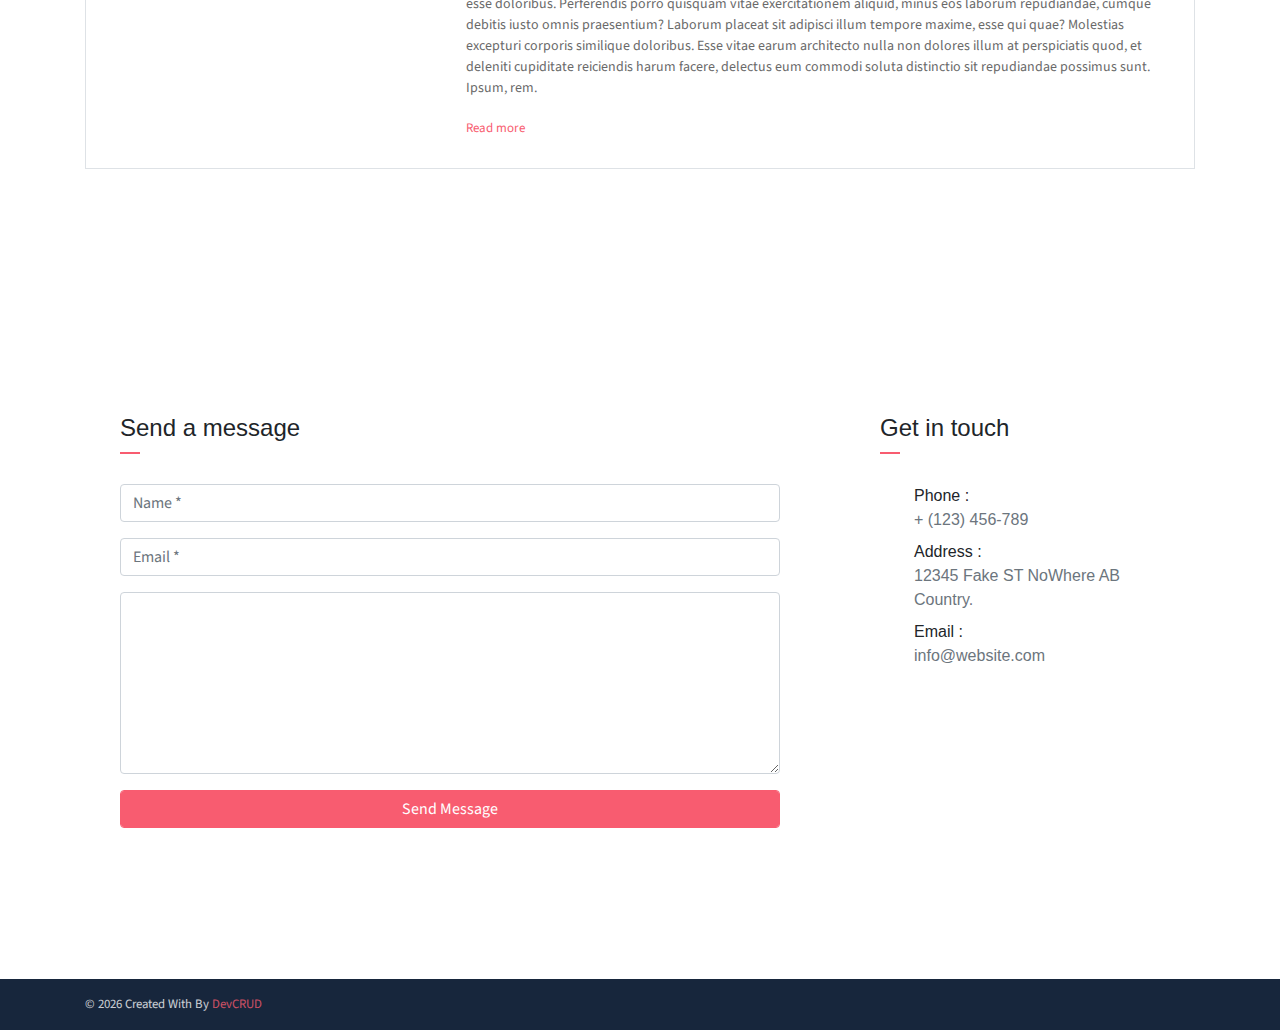
==== commit 7daa5efb: "third commit" ====
--- a/index.html
+++ b/index.html
@@ -95,8 +95,7 @@
                 <div class="col-lg-4 about-card">
                     <h3 class="font-weight-light">Who am I ?</h3>
                     <span class="line mb-5"></span>
-                    <h5 class="mb-3">A Web Developer Located In Our
-                        Lovely Earth</h5>
+                    <h5 class="mb-3">A passionate Web Developer</h5>
                     <p class="mt-20">Lorem ipsum dolor sit amet, consectetur
                         adipisicing elit.sit amet, Qui deserunt consequatur
                         fugit repellendusillo voluptas?</p>
--- a/assets/css/johndoe.css
+++ b/assets/css/johndoe.css
@@ -0,0 +1,10213 @@
+@charset "UTF-8";
+/*!
+=========================================================
+* JohnDoe Landing page
+=========================================================
+
+* Copyright: 2019 DevCRUD (https://devcrud.com)
+* Licensed: (https://devcrud.com/licenses)
+* Coded by www.devcrud.com
+
+=========================================================
+
+* The above copyright notice and this permission notice shall be included in all copies or substantial portions of the Software.
+*/
+@import url("https://fonts.googleapis.com/css?family=Source+Sans+Pro:200,200i,300,300i,400,400i,600,600i,700,700i,900,900i&display=swap");
+:root {
+  --blue: #79A9F5;
+  --indigo: #C45F90;
+  --purple: #A16AE8;
+  --pink: #FC8BC0;
+  --red: #F85C70;
+  --orange: #FF8882;
+  --yellow: #FAD02C;
+  --green: #A3C14A;
+  --teal: #20c997;
+  --cyan: #47D8E0;
+  --white: #fff;
+  --gray: #6c757d;
+  --gray-dark: #343a40;
+  --primary: #F85C70;
+  --secondary: #6c757d;
+  --success: #A3C14A;
+  --info: #47D8E0;
+  --warning: #FF8882;
+  --danger: #F85C70;
+  --light: #f8f9fa;
+  --dark: #343a40;
+  --breakpoint-xs: 0;
+  --breakpoint-sm: 576px;
+  --breakpoint-md: 768px;
+  --breakpoint-lg: 992px;
+  --breakpoint-xl: 1200px;
+  --font-family-sans-serif: "Source Sans Pro", sans-serif;
+  --font-family-monospace: SFMono-Regular, Menlo, Monaco, Consolas, "Liberation Mono", "Courier New", monospace;
+}
+
+*,
+*::before,
+*::after {
+  box-sizing: border-box;
+}
+
+html {
+  font-family: sans-serif;
+  line-height: 1.15;
+  -webkit-text-size-adjust: 100%;
+  -webkit-tap-highlight-color: rgba(0, 0, 0, 0);
+}
+
+article, aside, figcaption, figure, footer, header, hgroup, main, nav, section {
+  display: block;
+}
+
+body {
+  margin: 0;
+  font-family: "Source Sans Pro", sans-serif;
+  font-size: 1rem;
+  font-weight: 400;
+  line-height: 1.5;
+  color: #212529;
+  text-align: left;
+  background-color: #fff;
+}
+
+[tabindex="-1"]:focus {
+  outline: 0 !important;
+}
+
+hr {
+  box-sizing: content-box;
+  height: 0;
+  overflow: visible;
+}
+
+h1, h2, h3, h4, h5, h6 {
+  margin-top: 0;
+  margin-bottom: 0.5rem;
+}
+
+p {
+  margin-top: 0;
+  margin-bottom: 1rem;
+}
+
+abbr[title],
+abbr[data-original-title] {
+  text-decoration: underline;
+  -webkit-text-decoration: underline dotted;
+          text-decoration: underline dotted;
+  cursor: help;
+  border-bottom: 0;
+  -webkit-text-decoration-skip-ink: none;
+          text-decoration-skip-ink: none;
+}
+
+address {
+  margin-bottom: 1rem;
+  font-style: normal;
+  line-height: inherit;
+}
+
+ol,
+ul,
+dl {
+  margin-top: 0;
+  margin-bottom: 1rem;
+}
+
+ol ol,
+ul ul,
+ol ul,
+ul ol {
+  margin-bottom: 0;
+}
+
+dt {
+  font-weight: 700;
+}
+
+dd {
+  margin-bottom: .5rem;
+  margin-left: 0;
+}
+
+blockquote {
+  margin: 0 0 1rem;
+}
+
+b,
+strong {
+  font-weight: bolder;
+}
+
+small {
+  font-size: 80%;
+}
+
+sub,
+sup {
+  position: relative;
+  font-size: 75%;
+  line-height: 0;
+  vertical-align: baseline;
+}
+
+sub {
+  bottom: -.25em;
+}
+
+sup {
+  top: -.5em;
+}
+
+a {
+  color: #F85C70;
+  text-decoration: none;
+  background-color: transparent;
+}
+
+a:hover {
+  color: #f51330;
+  text-decoration: none;
+}
+
+a:not([href]):not([tabindex]) {
+  color: inherit;
+  text-decoration: none;
+}
+
+a:not([href]):not([tabindex]):hover, a:not([href]):not([tabindex]):focus {
+  color: inherit;
+  text-decoration: none;
+}
+
+a:not([href]):not([tabindex]):focus {
+  outline: 0;
+}
+
+pre,
+code,
+kbd,
+samp {
+  font-family: SFMono-Regular, Menlo, Monaco, Consolas, "Liberation Mono", "Courier New", monospace;
+  font-size: 1em;
+}
+
+pre {
+  margin-top: 0;
+  margin-bottom: 1rem;
+  overflow: auto;
+}
+
+figure {
+  margin: 0 0 1rem;
+}
+
+img {
+  vertical-align: middle;
+  border-style: none;
+}
+
+svg {
+  overflow: hidden;
+  vertical-align: middle;
+}
+
+table {
+  border-collapse: collapse;
+}
+
+caption {
+  padding-top: 0.75rem;
+  padding-bottom: 0.75rem;
+  color: #6c757d;
+  text-align: left;
+  caption-side: bottom;
+}
+
+th {
+  text-align: inherit;
+}
+
+label {
+  display: inline-block;
+  margin-bottom: 0.5rem;
+}
+
+button {
+  border-radius: 0;
+}
+
+button:focus {
+  outline: 1px dotted;
+  outline: 5px auto -webkit-focus-ring-color;
+}
+
+input,
+button,
+select,
+optgroup,
+textarea {
+  margin: 0;
+  font-family: inherit;
+  font-size: inherit;
+  line-height: inherit;
+}
+
+button,
+input {
+  overflow: visible;
+}
+
+button,
+select {
+  text-transform: none;
+}
+
+select {
+  word-wrap: normal;
+}
+
+button,
+[type="button"],
+[type="reset"],
+[type="submit"] {
+  -webkit-appearance: button;
+}
+
+button:not(:disabled),
+[type="button"]:not(:disabled),
+[type="reset"]:not(:disabled),
+[type="submit"]:not(:disabled) {
+  cursor: pointer;
+}
+
+button::-moz-focus-inner,
+[type="button"]::-moz-focus-inner,
+[type="reset"]::-moz-focus-inner,
+[type="submit"]::-moz-focus-inner {
+  padding: 0;
+  border-style: none;
+}
+
+input[type="radio"],
+input[type="checkbox"] {
+  box-sizing: border-box;
+  padding: 0;
+}
+
+input[type="date"],
+input[type="time"],
+input[type="datetime-local"],
+input[type="month"] {
+  -webkit-appearance: listbox;
+}
+
+textarea {
+  overflow: auto;
+  resize: vertical;
+}
+
+fieldset {
+  min-width: 0;
+  padding: 0;
+  margin: 0;
+  border: 0;
+}
+
+legend {
+  display: block;
+  width: 100%;
+  max-width: 100%;
+  padding: 0;
+  margin-bottom: .5rem;
+  font-size: 1.5rem;
+  line-height: inherit;
+  color: inherit;
+  white-space: normal;
+}
+
+progress {
+  vertical-align: baseline;
+}
+
+[type="number"]::-webkit-inner-spin-button,
+[type="number"]::-webkit-outer-spin-button {
+  height: auto;
+}
+
+[type="search"] {
+  outline-offset: -2px;
+  -webkit-appearance: none;
+}
+
+[type="search"]::-webkit-search-decoration {
+  -webkit-appearance: none;
+}
+
+::-webkit-file-upload-button {
+  font: inherit;
+  -webkit-appearance: button;
+}
+
+output {
+  display: inline-block;
+}
+
+summary {
+  display: list-item;
+  cursor: pointer;
+}
+
+template {
+  display: none;
+}
+
+[hidden] {
+  display: none !important;
+}
+
+h1, h2, h3, h4, h5, h6,
+.h1, .h2, .h3, .h4, .h5, .h6 {
+  margin-bottom: 0.5rem;
+  font-family: "Dosis", sans-serif;
+  font-weight: 500;
+  line-height: 1.2;
+}
+
+h1, .h1 {
+  font-size: 2.5rem;
+}
+
+h2, .h2 {
+  font-size: 2rem;
+}
+
+h3, .h3 {
+  font-size: 1.75rem;
+}
+
+h4, .h4 {
+  font-size: 1.5rem;
+}
+
+h5, .h5 {
+  font-size: 1.25rem;
+}
+
+h6, .h6 {
+  font-size: 1rem;
+}
+
+.lead {
+  font-size: 1.25rem;
+  font-weight: 300;
+}
+
+.display-1 {
+  font-size: 6rem;
+  font-weight: 300;
+  line-height: 1.2;
+}
+
+.display-2 {
+  font-size: 5.5rem;
+  font-weight: 300;
+  line-height: 1.2;
+}
+
+.display-3 {
+  font-size: 4.5rem;
+  font-weight: 300;
+  line-height: 1.2;
+}
+
+.display-4 {
+  font-size: 3.5rem;
+  font-weight: 300;
+  line-height: 1.2;
+}
+
+hr {
+  margin-top: 1rem;
+  margin-bottom: 1rem;
+  border: 0;
+  border-top: 1px solid rgba(0, 0, 0, 0.1);
+}
+
+small,
+.small {
+  font-size: 80%;
+  font-weight: 400;
+}
+
+mark,
+.mark {
+  padding: 0.2em;
+  background-color: #fcf8e3;
+}
+
+.list-unstyled {
+  padding-left: 0;
+  list-style: none;
+}
+
+.list-inline {
+  padding-left: 0;
+  list-style: none;
+}
+
+.list-inline-item {
+  display: inline-block;
+}
+
+.list-inline-item:not(:last-child) {
+  margin-right: 0.5rem;
+}
+
+.initialism {
+  font-size: 90%;
+  text-transform: uppercase;
+}
+
+.blockquote {
+  margin-bottom: 1rem;
+  font-size: 1.25rem;
+}
+
+.blockquote-footer {
+  display: block;
+  font-size: 80%;
+  color: #6c757d;
+}
+
+.blockquote-footer::before {
+  content: "\2014\00A0";
+}
+
+.img-fluid {
+  max-width: 100%;
+  height: auto;
+}
+
+.img-thumbnail {
+  padding: 0.25rem;
+  background-color: #fff;
+  border: 1px solid #dee2e6;
+  border-radius: 0.25rem;
+  max-width: 100%;
+  height: auto;
+}
+
+.figure {
+  display: inline-block;
+}
+
+.figure-img {
+  margin-bottom: 0.5rem;
+  line-height: 1;
+}
+
+.figure-caption {
+  font-size: 90%;
+  color: #6c757d;
+}
+
+code {
+  font-size: 87.5%;
+  color: #FC8BC0;
+  word-break: break-word;
+}
+
+a > code {
+  color: inherit;
+}
+
+kbd {
+  padding: 0.2rem 0.4rem;
+  font-size: 87.5%;
+  color: #fff;
+  background-color: #212529;
+  border-radius: 0.2rem;
+}
+
+kbd kbd {
+  padding: 0;
+  font-size: 100%;
+  font-weight: 700;
+}
+
+pre {
+  display: block;
+  font-size: 87.5%;
+  color: #212529;
+}
+
+pre code {
+  font-size: inherit;
+  color: inherit;
+  word-break: normal;
+}
+
+.pre-scrollable {
+  max-height: 340px;
+  overflow-y: scroll;
+}
+
+.container {
+  width: 100%;
+  padding-right: 15px;
+  padding-left: 15px;
+  margin-right: auto;
+  margin-left: auto;
+}
+
+@media (min-width: 576px) {
+  .container {
+    max-width: 540px;
+  }
+}
+
+@media (min-width: 768px) {
+  .container {
+    max-width: 720px;
+  }
+}
+
+@media (min-width: 992px) {
+  .container {
+    max-width: 960px;
+  }
+}
+
+@media (min-width: 1200px) {
+  .container {
+    max-width: 1140px;
+  }
+}
+
+.container-fluid {
+  width: 100%;
+  padding-right: 15px;
+  padding-left: 15px;
+  margin-right: auto;
+  margin-left: auto;
+}
+
+.row {
+  display: flex;
+  flex-wrap: wrap;
+  margin-right: -15px;
+  margin-left: -15px;
+}
+
+.no-gutters {
+  margin-right: 0;
+  margin-left: 0;
+}
+
+.no-gutters > .col,
+.no-gutters > [class*="col-"] {
+  padding-right: 0;
+  padding-left: 0;
+}
+
+.col-1, .col-2, .col-3, .col-4, .col-5, .col-6, .col-7, .col-8, .col-9, .col-10, .col-11, .col-12, .col,
+.col-auto, .col-sm-1, .col-sm-2, .col-sm-3, .col-sm-4, .col-sm-5, .col-sm-6, .col-sm-7, .col-sm-8, .col-sm-9, .col-sm-10, .col-sm-11, .col-sm-12, .col-sm,
+.col-sm-auto, .col-md-1, .col-md-2, .col-md-3, .col-md-4, .col-md-5, .col-md-6, .col-md-7, .col-md-8, .col-md-9, .col-md-10, .col-md-11, .col-md-12, .col-md,
+.col-md-auto, .col-lg-1, .col-lg-2, .col-lg-3, .col-lg-4, .col-lg-5, .col-lg-6, .col-lg-7, .col-lg-8, .col-lg-9, .col-lg-10, .col-lg-11, .col-lg-12, .col-lg,
+.col-lg-auto, .col-xl-1, .col-xl-2, .col-xl-3, .col-xl-4, .col-xl-5, .col-xl-6, .col-xl-7, .col-xl-8, .col-xl-9, .col-xl-10, .col-xl-11, .col-xl-12, .col-xl,
+.col-xl-auto {
+  position: relative;
+  width: 100%;
+  padding-right: 15px;
+  padding-left: 15px;
+}
+
+.col {
+  flex-basis: 0;
+  flex-grow: 1;
+  max-width: 100%;
+}
+
+.col-auto {
+  flex: 0 0 auto;
+  width: auto;
+  max-width: 100%;
+}
+
+.col-1 {
+  flex: 0 0 8.33333%;
+  max-width: 8.33333%;
+}
+
+.col-2 {
+  flex: 0 0 16.66667%;
+  max-width: 16.66667%;
+}
+
+.col-3 {
+  flex: 0 0 25%;
+  max-width: 25%;
+}
+
+.col-4 {
+  flex: 0 0 33.33333%;
+  max-width: 33.33333%;
+}
+
+.col-5 {
+  flex: 0 0 41.66667%;
+  max-width: 41.66667%;
+}
+
+.col-6 {
+  flex: 0 0 50%;
+  max-width: 50%;
+}
+
+.col-7 {
+  flex: 0 0 58.33333%;
+  max-width: 58.33333%;
+}
+
+.col-8 {
+  flex: 0 0 66.66667%;
+  max-width: 66.66667%;
+}
+
+.col-9 {
+  flex: 0 0 75%;
+  max-width: 75%;
+}
+
+.col-10 {
+  flex: 0 0 83.33333%;
+  max-width: 83.33333%;
+}
+
+.col-11 {
+  flex: 0 0 91.66667%;
+  max-width: 91.66667%;
+}
+
+.col-12 {
+  flex: 0 0 100%;
+  max-width: 100%;
+}
+
+.order-first {
+  order: -1;
+}
+
+.order-last {
+  order: 13;
+}
+
+.order-0 {
+  order: 0;
+}
+
+.order-1 {
+  order: 1;
+}
+
+.order-2 {
+  order: 2;
+}
+
+.order-3 {
+  order: 3;
+}
+
+.order-4 {
+  order: 4;
+}
+
+.order-5 {
+  order: 5;
+}
+
+.order-6 {
+  order: 6;
+}
+
+.order-7 {
+  order: 7;
+}
+
+.order-8 {
+  order: 8;
+}
+
+.order-9 {
+  order: 9;
+}
+
+.order-10 {
+  order: 10;
+}
+
+.order-11 {
+  order: 11;
+}
+
+.order-12 {
+  order: 12;
+}
+
+.offset-1 {
+  margin-left: 8.33333%;
+}
+
+.offset-2 {
+  margin-left: 16.66667%;
+}
+
+.offset-3 {
+  margin-left: 25%;
+}
+
+.offset-4 {
+  margin-left: 33.33333%;
+}
+
+.offset-5 {
+  margin-left: 41.66667%;
+}
+
+.offset-6 {
+  margin-left: 50%;
+}
+
+.offset-7 {
+  margin-left: 58.33333%;
+}
+
+.offset-8 {
+  margin-left: 66.66667%;
+}
+
+.offset-9 {
+  margin-left: 75%;
+}
+
+.offset-10 {
+  margin-left: 83.33333%;
+}
+
+.offset-11 {
+  margin-left: 91.66667%;
+}
+
+@media (min-width: 576px) {
+  .col-sm {
+    flex-basis: 0;
+    flex-grow: 1;
+    max-width: 100%;
+  }
+  .col-sm-auto {
+    flex: 0 0 auto;
+    width: auto;
+    max-width: 100%;
+  }
+  .col-sm-1 {
+    flex: 0 0 8.33333%;
+    max-width: 8.33333%;
+  }
+  .col-sm-2 {
+    flex: 0 0 16.66667%;
+    max-width: 16.66667%;
+  }
+  .col-sm-3 {
+    flex: 0 0 25%;
+    max-width: 25%;
+  }
+  .col-sm-4 {
+    flex: 0 0 33.33333%;
+    max-width: 33.33333%;
+  }
+  .col-sm-5 {
+    flex: 0 0 41.66667%;
+    max-width: 41.66667%;
+  }
+  .col-sm-6 {
+    flex: 0 0 50%;
+    max-width: 50%;
+  }
+  .col-sm-7 {
+    flex: 0 0 58.33333%;
+    max-width: 58.33333%;
+  }
+  .col-sm-8 {
+    flex: 0 0 66.66667%;
+    max-width: 66.66667%;
+  }
+  .col-sm-9 {
+    flex: 0 0 75%;
+    max-width: 75%;
+  }
+  .col-sm-10 {
+    flex: 0 0 83.33333%;
+    max-width: 83.33333%;
+  }
+  .col-sm-11 {
+    flex: 0 0 91.66667%;
+    max-width: 91.66667%;
+  }
+  .col-sm-12 {
+    flex: 0 0 100%;
+    max-width: 100%;
+  }
+  .order-sm-first {
+    order: -1;
+  }
+  .order-sm-last {
+    order: 13;
+  }
+  .order-sm-0 {
+    order: 0;
+  }
+  .order-sm-1 {
+    order: 1;
+  }
+  .order-sm-2 {
+    order: 2;
+  }
+  .order-sm-3 {
+    order: 3;
+  }
+  .order-sm-4 {
+    order: 4;
+  }
+  .order-sm-5 {
+    order: 5;
+  }
+  .order-sm-6 {
+    order: 6;
+  }
+  .order-sm-7 {
+    order: 7;
+  }
+  .order-sm-8 {
+    order: 8;
+  }
+  .order-sm-9 {
+    order: 9;
+  }
+  .order-sm-10 {
+    order: 10;
+  }
+  .order-sm-11 {
+    order: 11;
+  }
+  .order-sm-12 {
+    order: 12;
+  }
+  .offset-sm-0 {
+    margin-left: 0;
+  }
+  .offset-sm-1 {
+    margin-left: 8.33333%;
+  }
+  .offset-sm-2 {
+    margin-left: 16.66667%;
+  }
+  .offset-sm-3 {
+    margin-left: 25%;
+  }
+  .offset-sm-4 {
+    margin-left: 33.33333%;
+  }
+  .offset-sm-5 {
+    margin-left: 41.66667%;
+  }
+  .offset-sm-6 {
+    margin-left: 50%;
+  }
+  .offset-sm-7 {
+    margin-left: 58.33333%;
+  }
+  .offset-sm-8 {
+    margin-left: 66.66667%;
+  }
+  .offset-sm-9 {
+    margin-left: 75%;
+  }
+  .offset-sm-10 {
+    margin-left: 83.33333%;
+  }
+  .offset-sm-11 {
+    margin-left: 91.66667%;
+  }
+}
+
+@media (min-width: 768px) {
+  .col-md {
+    flex-basis: 0;
+    flex-grow: 1;
+    max-width: 100%;
+  }
+  .col-md-auto {
+    flex: 0 0 auto;
+    width: auto;
+    max-width: 100%;
+  }
+  .col-md-1 {
+    flex: 0 0 8.33333%;
+    max-width: 8.33333%;
+  }
+  .col-md-2 {
+    flex: 0 0 16.66667%;
+    max-width: 16.66667%;
+  }
+  .col-md-3 {
+    flex: 0 0 25%;
+    max-width: 25%;
+  }
+  .col-md-4 {
+    flex: 0 0 33.33333%;
+    max-width: 33.33333%;
+  }
+  .col-md-5 {
+    flex: 0 0 41.66667%;
+    max-width: 41.66667%;
+  }
+  .col-md-6 {
+    flex: 0 0 50%;
+    max-width: 50%;
+  }
+  .col-md-7 {
+    flex: 0 0 58.33333%;
+    max-width: 58.33333%;
+  }
+  .col-md-8 {
+    flex: 0 0 66.66667%;
+    max-width: 66.66667%;
+  }
+  .col-md-9 {
+    flex: 0 0 75%;
+    max-width: 75%;
+  }
+  .col-md-10 {
+    flex: 0 0 83.33333%;
+    max-width: 83.33333%;
+  }
+  .col-md-11 {
+    flex: 0 0 91.66667%;
+    max-width: 91.66667%;
+  }
+  .col-md-12 {
+    flex: 0 0 100%;
+    max-width: 100%;
+  }
+  .order-md-first {
+    order: -1;
+  }
+  .order-md-last {
+    order: 13;
+  }
+  .order-md-0 {
+    order: 0;
+  }
+  .order-md-1 {
+    order: 1;
+  }
+  .order-md-2 {
+    order: 2;
+  }
+  .order-md-3 {
+    order: 3;
+  }
+  .order-md-4 {
+    order: 4;
+  }
+  .order-md-5 {
+    order: 5;
+  }
+  .order-md-6 {
+    order: 6;
+  }
+  .order-md-7 {
+    order: 7;
+  }
+  .order-md-8 {
+    order: 8;
+  }
+  .order-md-9 {
+    order: 9;
+  }
+  .order-md-10 {
+    order: 10;
+  }
+  .order-md-11 {
+    order: 11;
+  }
+  .order-md-12 {
+    order: 12;
+  }
+  .offset-md-0 {
+    margin-left: 0;
+  }
+  .offset-md-1 {
+    margin-left: 8.33333%;
+  }
+  .offset-md-2 {
+    margin-left: 16.66667%;
+  }
+  .offset-md-3 {
+    margin-left: 25%;
+  }
+  .offset-md-4 {
+    margin-left: 33.33333%;
+  }
+  .offset-md-5 {
+    margin-left: 41.66667%;
+  }
+  .offset-md-6 {
+    margin-left: 50%;
+  }
+  .offset-md-7 {
+    margin-left: 58.33333%;
+  }
+  .offset-md-8 {
+    margin-left: 66.66667%;
+  }
+  .offset-md-9 {
+    margin-left: 75%;
+  }
+  .offset-md-10 {
+    margin-left: 83.33333%;
+  }
+  .offset-md-11 {
+    margin-left: 91.66667%;
+  }
+}
+
+@media (min-width: 992px) {
+  .col-lg {
+    flex-basis: 0;
+    flex-grow: 1;
+    max-width: 100%;
+  }
+  .col-lg-auto {
+    flex: 0 0 auto;
+    width: auto;
+    max-width: 100%;
+  }
+  .col-lg-1 {
+    flex: 0 0 8.33333%;
+    max-width: 8.33333%;
+  }
+  .col-lg-2 {
+    flex: 0 0 16.66667%;
+    max-width: 16.66667%;
+  }
+  .col-lg-3 {
+    flex: 0 0 25%;
+    max-width: 25%;
+  }
+  .col-lg-4 {
+    flex: 0 0 33.33333%;
+    max-width: 33.33333%;
+  }
+  .col-lg-5 {
+    flex: 0 0 41.66667%;
+    max-width: 41.66667%;
+  }
+  .col-lg-6 {
+    flex: 0 0 50%;
+    max-width: 50%;
+  }
+  .col-lg-7 {
+    flex: 0 0 58.33333%;
+    max-width: 58.33333%;
+  }
+  .col-lg-8 {
+    flex: 0 0 66.66667%;
+    max-width: 66.66667%;
+  }
+  .col-lg-9 {
+    flex: 0 0 75%;
+    max-width: 75%;
+  }
+  .col-lg-10 {
+    flex: 0 0 83.33333%;
+    max-width: 83.33333%;
+  }
+  .col-lg-11 {
+    flex: 0 0 91.66667%;
+    max-width: 91.66667%;
+  }
+  .col-lg-12 {
+    flex: 0 0 100%;
+    max-width: 100%;
+  }
+  .order-lg-first {
+    order: -1;
+  }
+  .order-lg-last {
+    order: 13;
+  }
+  .order-lg-0 {
+    order: 0;
+  }
+  .order-lg-1 {
+    order: 1;
+  }
+  .order-lg-2 {
+    order: 2;
+  }
+  .order-lg-3 {
+    order: 3;
+  }
+  .order-lg-4 {
+    order: 4;
+  }
+  .order-lg-5 {
+    order: 5;
+  }
+  .order-lg-6 {
+    order: 6;
+  }
+  .order-lg-7 {
+    order: 7;
+  }
+  .order-lg-8 {
+    order: 8;
+  }
+  .order-lg-9 {
+    order: 9;
+  }
+  .order-lg-10 {
+    order: 10;
+  }
+  .order-lg-11 {
+    order: 11;
+  }
+  .order-lg-12 {
+    order: 12;
+  }
+  .offset-lg-0 {
+    margin-left: 0;
+  }
+  .offset-lg-1 {
+    margin-left: 8.33333%;
+  }
+  .offset-lg-2 {
+    margin-left: 16.66667%;
+  }
+  .offset-lg-3 {
+    margin-left: 25%;
+  }
+  .offset-lg-4 {
+    margin-left: 33.33333%;
+  }
+  .offset-lg-5 {
+    margin-left: 41.66667%;
+  }
+  .offset-lg-6 {
+    margin-left: 50%;
+  }
+  .offset-lg-7 {
+    margin-left: 58.33333%;
+  }
+  .offset-lg-8 {
+    margin-left: 66.66667%;
+  }
+  .offset-lg-9 {
+    margin-left: 75%;
+  }
+  .offset-lg-10 {
+    margin-left: 83.33333%;
+  }
+  .offset-lg-11 {
+    margin-left: 91.66667%;
+  }
+}
+
+@media (min-width: 1200px) {
+  .col-xl {
+    flex-basis: 0;
+    flex-grow: 1;
+    max-width: 100%;
+  }
+  .col-xl-auto {
+    flex: 0 0 auto;
+    width: auto;
+    max-width: 100%;
+  }
+  .col-xl-1 {
+    flex: 0 0 8.33333%;
+    max-width: 8.33333%;
+  }
+  .col-xl-2 {
+    flex: 0 0 16.66667%;
+    max-width: 16.66667%;
+  }
+  .col-xl-3 {
+    flex: 0 0 25%;
+    max-width: 25%;
+  }
+  .col-xl-4 {
+    flex: 0 0 33.33333%;
+    max-width: 33.33333%;
+  }
+  .col-xl-5 {
+    flex: 0 0 41.66667%;
+    max-width: 41.66667%;
+  }
+  .col-xl-6 {
+    flex: 0 0 50%;
+    max-width: 50%;
+  }
+  .col-xl-7 {
+    flex: 0 0 58.33333%;
+    max-width: 58.33333%;
+  }
+  .col-xl-8 {
+    flex: 0 0 66.66667%;
+    max-width: 66.66667%;
+  }
+  .col-xl-9 {
+    flex: 0 0 75%;
+    max-width: 75%;
+  }
+  .col-xl-10 {
+    flex: 0 0 83.33333%;
+    max-width: 83.33333%;
+  }
+  .col-xl-11 {
+    flex: 0 0 91.66667%;
+    max-width: 91.66667%;
+  }
+  .col-xl-12 {
+    flex: 0 0 100%;
+    max-width: 100%;
+  }
+  .order-xl-first {
+    order: -1;
+  }
+  .order-xl-last {
+    order: 13;
+  }
+  .order-xl-0 {
+    order: 0;
+  }
+  .order-xl-1 {
+    order: 1;
+  }
+  .order-xl-2 {
+    order: 2;
+  }
+  .order-xl-3 {
+    order: 3;
+  }
+  .order-xl-4 {
+    order: 4;
+  }
+  .order-xl-5 {
+    order: 5;
+  }
+  .order-xl-6 {
+    order: 6;
+  }
+  .order-xl-7 {
+    order: 7;
+  }
+  .order-xl-8 {
+    order: 8;
+  }
+  .order-xl-9 {
+    order: 9;
+  }
+  .order-xl-10 {
+    order: 10;
+  }
+  .order-xl-11 {
+    order: 11;
+  }
+  .order-xl-12 {
+    order: 12;
+  }
+  .offset-xl-0 {
+    margin-left: 0;
+  }
+  .offset-xl-1 {
+    margin-left: 8.33333%;
+  }
+  .offset-xl-2 {
+    margin-left: 16.66667%;
+  }
+  .offset-xl-3 {
+    margin-left: 25%;
+  }
+  .offset-xl-4 {
+    margin-left: 33.33333%;
+  }
+  .offset-xl-5 {
+    margin-left: 41.66667%;
+  }
+  .offset-xl-6 {
+    margin-left: 50%;
+  }
+  .offset-xl-7 {
+    margin-left: 58.33333%;
+  }
+  .offset-xl-8 {
+    margin-left: 66.66667%;
+  }
+  .offset-xl-9 {
+    margin-left: 75%;
+  }
+  .offset-xl-10 {
+    margin-left: 83.33333%;
+  }
+  .offset-xl-11 {
+    margin-left: 91.66667%;
+  }
+}
+
+.table {
+  width: 100%;
+  margin-bottom: 1rem;
+  color: #212529;
+}
+
+.table th,
+.table td {
+  padding: 0.75rem;
+  vertical-align: top;
+  border-top: 1px solid #dee2e6;
+}
+
+.table thead th {
+  vertical-align: bottom;
+  border-bottom: 2px solid #dee2e6;
+}
+
+.table tbody + tbody {
+  border-top: 2px solid #dee2e6;
+}
+
+.table-sm th,
+.table-sm td {
+  padding: 0.3rem;
+}
+
+.table-bordered {
+  border: 1px solid #dee2e6;
+}
+
+.table-bordered th,
+.table-bordered td {
+  border: 1px solid #dee2e6;
+}
+
+.table-bordered thead th,
+.table-bordered thead td {
+  border-bottom-width: 2px;
+}
+
+.table-borderless th,
+.table-borderless td,
+.table-borderless thead th,
+.table-borderless tbody + tbody {
+  border: 0;
+}
+
+.table-striped tbody tr:nth-of-type(odd) {
+  background-color: rgba(0, 0, 0, 0.05);
+}
+
+.table-hover tbody tr:hover {
+  color: #212529;
+  background-color: rgba(0, 0, 0, 0.075);
+}
+
+.table-primary,
+.table-primary > th,
+.table-primary > td {
+  background-color: #fdd1d7;
+}
+
+.table-primary th,
+.table-primary td,
+.table-primary thead th,
+.table-primary tbody + tbody {
+  border-color: #fbaab5;
+}
+
+.table-hover .table-primary:hover {
+  background-color: #fcb9c2;
+}
+
+.table-hover .table-primary:hover > td,
+.table-hover .table-primary:hover > th {
+  background-color: #fcb9c2;
+}
+
+.table-secondary,
+.table-secondary > th,
+.table-secondary > td {
+  background-color: #d6d8db;
+}
+
+.table-secondary th,
+.table-secondary td,
+.table-secondary thead th,
+.table-secondary tbody + tbody {
+  border-color: #b3b7bb;
+}
+
+.table-hover .table-secondary:hover {
+  background-color: #c8cbcf;
+}
+
+.table-hover .table-secondary:hover > td,
+.table-hover .table-secondary:hover > th {
+  background-color: #c8cbcf;
+}
+
+.table-success,
+.table-success > th,
+.table-success > td {
+  background-color: #e5eecc;
+}
+
+.table-success th,
+.table-success td,
+.table-success thead th,
+.table-success tbody + tbody {
+  border-color: #cfdfa1;
+}
+
+.table-hover .table-success:hover {
+  background-color: #dbe8b9;
+}
+
+.table-hover .table-success:hover > td,
+.table-hover .table-success:hover > th {
+  background-color: #dbe8b9;
+}
+
+.table-info,
+.table-info > th,
+.table-info > td {
+  background-color: #cbf4f6;
+}
+
+.table-info th,
+.table-info td,
+.table-info thead th,
+.table-info tbody + tbody {
+  border-color: #9febef;
+}
+
+.table-hover .table-info:hover {
+  background-color: #b5eff2;
+}
+
+.table-hover .table-info:hover > td,
+.table-hover .table-info:hover > th {
+  background-color: #b5eff2;
+}
+
+.table-warning,
+.table-warning > th,
+.table-warning > td {
+  background-color: #ffdedc;
+}
+
+.table-warning th,
+.table-warning td,
+.table-warning thead th,
+.table-warning tbody + tbody {
+  border-color: #ffc1be;
+}
+
+.table-hover .table-warning:hover {
+  background-color: #ffc6c3;
+}
+
+.table-hover .table-warning:hover > td,
+.table-hover .table-warning:hover > th {
+  background-color: #ffc6c3;
+}
+
+.table-danger,
+.table-danger > th,
+.table-danger > td {
+  background-color: #fdd1d7;
+}
+
+.table-danger th,
+.table-danger td,
+.table-danger thead th,
+.table-danger tbody + tbody {
+  border-color: #fbaab5;
+}
+
+.table-hover .table-danger:hover {
+  background-color: #fcb9c2;
+}
+
+.table-hover .table-danger:hover > td,
+.table-hover .table-danger:hover > th {
+  background-color: #fcb9c2;
+}
+
+.table-light,
+.table-light > th,
+.table-light > td {
+  background-color: #fdfdfe;
+}
+
+.table-light th,
+.table-light td,
+.table-light thead th,
+.table-light tbody + tbody {
+  border-color: #fbfcfc;
+}
+
+.table-hover .table-light:hover {
+  background-color: #ececf6;
+}
+
+.table-hover .table-light:hover > td,
+.table-hover .table-light:hover > th {
+  background-color: #ececf6;
+}
+
+.table-dark,
+.table-dark > th,
+.table-dark > td {
+  background-color: #c6c8ca;
+}
+
+.table-dark th,
+.table-dark td,
+.table-dark thead th,
+.table-dark tbody + tbody {
+  border-color: #95999c;
+}
+
+.table-hover .table-dark:hover {
+  background-color: #b9bbbe;
+}
+
+.table-hover .table-dark:hover > td,
+.table-hover .table-dark:hover > th {
+  background-color: #b9bbbe;
+}
+
+.table-active,
+.table-active > th,
+.table-active > td {
+  background-color: rgba(0, 0, 0, 0.075);
+}
+
+.table-hover .table-active:hover {
+  background-color: rgba(0, 0, 0, 0.075);
+}
+
+.table-hover .table-active:hover > td,
+.table-hover .table-active:hover > th {
+  background-color: rgba(0, 0, 0, 0.075);
+}
+
+.table .thead-dark th {
+  color: #fff;
+  background-color: #343a40;
+  border-color: #454d55;
+}
+
+.table .thead-light th {
+  color: #495057;
+  background-color: #eaf0fc;
+  border-color: #dee2e6;
+}
+
+.table-dark {
+  color: #fff;
+  background-color: #343a40;
+}
+
+.table-dark th,
+.table-dark td,
+.table-dark thead th {
+  border-color: #454d55;
+}
+
+.table-dark.table-bordered {
+  border: 0;
+}
+
+.table-dark.table-striped tbody tr:nth-of-type(odd) {
+  background-color: rgba(255, 255, 255, 0.05);
+}
+
+.table-dark.table-hover tbody tr:hover {
+  color: #fff;
+  background-color: rgba(255, 255, 255, 0.075);
+}
+
+@media (max-width: 575.98px) {
+  .table-responsive-sm {
+    display: block;
+    width: 100%;
+    overflow-x: auto;
+    -webkit-overflow-scrolling: touch;
+  }
+  .table-responsive-sm > .table-bordered {
+    border: 0;
+  }
+}
+
+@media (max-width: 767.98px) {
+  .table-responsive-md {
+    display: block;
+    width: 100%;
+    overflow-x: auto;
+    -webkit-overflow-scrolling: touch;
+  }
+  .table-responsive-md > .table-bordered {
+    border: 0;
+  }
+}
+
+@media (max-width: 991.98px) {
+  .table-responsive-lg {
+    display: block;
+    width: 100%;
+    overflow-x: auto;
+    -webkit-overflow-scrolling: touch;
+  }
+  .table-responsive-lg > .table-bordered {
+    border: 0;
+  }
+}
+
+@media (max-width: 1199.98px) {
+  .table-responsive-xl {
+    display: block;
+    width: 100%;
+    overflow-x: auto;
+    -webkit-overflow-scrolling: touch;
+  }
+  .table-responsive-xl > .table-bordered {
+    border: 0;
+  }
+}
+
+.table-responsive {
+  display: block;
+  width: 100%;
+  overflow-x: auto;
+  -webkit-overflow-scrolling: touch;
+}
+
+.table-responsive > .table-bordered {
+  border: 0;
+}
+
+.form-control {
+  display: block;
+  width: 100%;
+  height: calc(1.5em + 0.75rem + 2px);
+  padding: 0.375rem 0.75rem;
+  font-size: 1rem;
+  font-weight: 400;
+  line-height: 1.5;
+  color: #495057;
+  background-color: #fff;
+  background-clip: padding-box;
+  border: 1px solid #ced4da;
+  border-radius: 0.25rem;
+  transition: border-color 0.15s ease-in-out, box-shadow 0.15s ease-in-out;
+}
+
+@media (prefers-reduced-motion: reduce) {
+  .form-control {
+    transition: none;
+  }
+}
+
+.form-control::-ms-expand {
+  background-color: transparent;
+  border: 0;
+}
+
+.form-control:focus {
+  color: #495057;
+  background-color: #fff;
+  border-color: #fdd6db;
+  outline: 0;
+  box-shadow: 0 0 0 0.2rem rgba(248, 92, 112, 0.25);
+}
+
+.form-control::-webkit-input-placeholder {
+  color: #6c757d;
+  opacity: 1;
+}
+
+.form-control::-moz-placeholder {
+  color: #6c757d;
+  opacity: 1;
+}
+
+.form-control:-ms-input-placeholder {
+  color: #6c757d;
+  opacity: 1;
+}
+
+.form-control::-ms-input-placeholder {
+  color: #6c757d;
+  opacity: 1;
+}
+
+.form-control::placeholder {
+  color: #6c757d;
+  opacity: 1;
+}
+
+.form-control:disabled, .form-control[readonly] {
+  background-color: #eaf0fc;
+  opacity: 1;
+}
+
+select.form-control:focus::-ms-value {
+  color: #495057;
+  background-color: #fff;
+}
+
+.form-control-file,
+.form-control-range {
+  display: block;
+  width: 100%;
+}
+
+.col-form-label {
+  padding-top: calc(0.375rem + 1px);
+  padding-bottom: calc(0.375rem + 1px);
+  margin-bottom: 0;
+  font-size: inherit;
+  line-height: 1.5;
+}
+
+.col-form-label-lg {
+  padding-top: calc(0.5rem + 1px);
+  padding-bottom: calc(0.5rem + 1px);
+  font-size: 1.25rem;
+  line-height: 1.5;
+}
+
+.col-form-label-sm {
+  padding-top: calc(0.25rem + 1px);
+  padding-bottom: calc(0.25rem + 1px);
+  font-size: 0.875rem;
+  line-height: 1.5;
+}
+
+.form-control-plaintext {
+  display: block;
+  width: 100%;
+  padding-top: 0.375rem;
+  padding-bottom: 0.375rem;
+  margin-bottom: 0;
+  line-height: 1.5;
+  color: #212529;
+  background-color: transparent;
+  border: solid transparent;
+  border-width: 1px 0;
+}
+
+.form-control-plaintext.form-control-sm, .form-control-plaintext.form-control-lg {
+  padding-right: 0;
+  padding-left: 0;
+}
+
+.form-control-sm {
+  height: calc(1.5em + 0.5rem + 2px);
+  padding: 0.25rem 0.5rem;
+  font-size: 0.875rem;
+  line-height: 1.5;
+  border-radius: 0.2rem;
+}
+
+.form-control-lg {
+  height: calc(1.5em + 1rem + 2px);
+  padding: 0.5rem 1rem;
+  font-size: 1.25rem;
+  line-height: 1.5;
+  border-radius: 0.3rem;
+}
+
+select.form-control[size], select.form-control[multiple] {
+  height: auto;
+}
+
+textarea.form-control {
+  height: auto;
+}
+
+.form-group {
+  margin-bottom: 1rem;
+}
+
+.form-text {
+  display: block;
+  margin-top: 0.25rem;
+}
+
+.form-row {
+  display: flex;
+  flex-wrap: wrap;
+  margin-right: -5px;
+  margin-left: -5px;
+}
+
+.form-row > .col,
+.form-row > [class*="col-"] {
+  padding-right: 5px;
+  padding-left: 5px;
+}
+
+.form-check {
+  position: relative;
+  display: block;
+  padding-left: 1.25rem;
+}
+
+.form-check-input {
+  position: absolute;
+  margin-top: 0.3rem;
+  margin-left: -1.25rem;
+}
+
+.form-check-input:disabled ~ .form-check-label {
+  color: #6c757d;
+}
+
+.form-check-label {
+  margin-bottom: 0;
+}
+
+.form-check-inline {
+  display: inline-flex;
+  align-items: center;
+  padding-left: 0;
+  margin-right: 0.75rem;
+}
+
+.form-check-inline .form-check-input {
+  position: static;
+  margin-top: 0;
+  margin-right: 0.3125rem;
+  margin-left: 0;
+}
+
+.valid-feedback {
+  display: none;
+  width: 100%;
+  margin-top: 0.25rem;
+  font-size: 80%;
+  color: #A3C14A;
+}
+
+.valid-tooltip {
+  position: absolute;
+  top: 100%;
+  z-index: 5;
+  display: none;
+  max-width: 100%;
+  padding: 0.25rem 0.5rem;
+  margin-top: .1rem;
+  font-size: 0.875rem;
+  line-height: 1.5;
+  color: #212529;
+  background-color: rgba(163, 193, 74, 0.9);
+  border-radius: 0.25rem;
+}
+
+.was-validated .form-control:valid, .form-control.is-valid {
+  border-color: #A3C14A;
+  padding-right: calc(1.5em + 0.75rem);
+  background-image: url("data:image/svg+xml,%3csvg xmlns='http://www.w3.org/2000/svg' viewBox='0 0 8 8'%3e%3cpath fill='%23A3C14A' d='M2.3 6.73L.6 4.53c-.4-1.04.46-1.4 1.1-.8l1.1 1.4 3.4-3.8c.6-.63 1.6-.27 1.2.7l-4 4.6c-.43.5-.8.4-1.1.1z'/%3e%3c/svg%3e");
+  background-repeat: no-repeat;
+  background-position: center right calc(0.375em + 0.1875rem);
+  background-size: calc(0.75em + 0.375rem) calc(0.75em + 0.375rem);
+}
+
+.was-validated .form-control:valid:focus, .form-control.is-valid:focus {
+  border-color: #A3C14A;
+  box-shadow: 0 0 0 0.2rem rgba(163, 193, 74, 0.25);
+}
+
+.was-validated .form-control:valid ~ .valid-feedback,
+.was-validated .form-control:valid ~ .valid-tooltip, .form-control.is-valid ~ .valid-feedback,
+.form-control.is-valid ~ .valid-tooltip {
+  display: block;
+}
+
+.was-validated textarea.form-control:valid, textarea.form-control.is-valid {
+  padding-right: calc(1.5em + 0.75rem);
+  background-position: top calc(0.375em + 0.1875rem) right calc(0.375em + 0.1875rem);
+}
+
+.was-validated .custom-select:valid, .custom-select.is-valid {
+  border-color: #A3C14A;
+  padding-right: calc((1em + 0.75rem) * 3 / 4 + 1.75rem);
+  background: url("data:image/svg+xml,%3csvg xmlns='http://www.w3.org/2000/svg' viewBox='0 0 4 5'%3e%3cpath fill='%23343a40' d='M2 0L0 2h4zm0 5L0 3h4z'/%3e%3c/svg%3e") no-repeat right 0.75rem center/8px 10px, url("data:image/svg+xml,%3csvg xmlns='http://www.w3.org/2000/svg' viewBox='0 0 8 8'%3e%3cpath fill='%23A3C14A' d='M2.3 6.73L.6 4.53c-.4-1.04.46-1.4 1.1-.8l1.1 1.4 3.4-3.8c.6-.63 1.6-.27 1.2.7l-4 4.6c-.43.5-.8.4-1.1.1z'/%3e%3c/svg%3e") #fff no-repeat center right 1.75rem/calc(0.75em + 0.375rem) calc(0.75em + 0.375rem);
+}
+
+.was-validated .custom-select:valid:focus, .custom-select.is-valid:focus {
+  border-color: #A3C14A;
+  box-shadow: 0 0 0 0.2rem rgba(163, 193, 74, 0.25);
+}
+
+.was-validated .custom-select:valid ~ .valid-feedback,
+.was-validated .custom-select:valid ~ .valid-tooltip, .custom-select.is-valid ~ .valid-feedback,
+.custom-select.is-valid ~ .valid-tooltip {
+  display: block;
+}
+
+.was-validated .form-control-file:valid ~ .valid-feedback,
+.was-validated .form-control-file:valid ~ .valid-tooltip, .form-control-file.is-valid ~ .valid-feedback,
+.form-control-file.is-valid ~ .valid-tooltip {
+  display: block;
+}
+
+.was-validated .form-check-input:valid ~ .form-check-label, .form-check-input.is-valid ~ .form-check-label {
+  color: #A3C14A;
+}
+
+.was-validated .form-check-input:valid ~ .valid-feedback,
+.was-validated .form-check-input:valid ~ .valid-tooltip, .form-check-input.is-valid ~ .valid-feedback,
+.form-check-input.is-valid ~ .valid-tooltip {
+  display: block;
+}
+
+.was-validated .custom-control-input:valid ~ .custom-control-label, .custom-control-input.is-valid ~ .custom-control-label {
+  color: #A3C14A;
+}
+
+.was-validated .custom-control-input:valid ~ .custom-control-label::before, .custom-control-input.is-valid ~ .custom-control-label::before {
+  border-color: #A3C14A;
+}
+
+.was-validated .custom-control-input:valid ~ .valid-feedback,
+.was-validated .custom-control-input:valid ~ .valid-tooltip, .custom-control-input.is-valid ~ .valid-feedback,
+.custom-control-input.is-valid ~ .valid-tooltip {
+  display: block;
+}
+
+.was-validated .custom-control-input:valid:checked ~ .custom-control-label::before, .custom-control-input.is-valid:checked ~ .custom-control-label::before {
+  border-color: #b6ce70;
+  background-color: #b6ce70;
+}
+
+.was-validated .custom-control-input:valid:focus ~ .custom-control-label::before, .custom-control-input.is-valid:focus ~ .custom-control-label::before {
+  box-shadow: 0 0 0 0.2rem rgba(163, 193, 74, 0.25);
+}
+
+.was-validated .custom-control-input:valid:focus:not(:checked) ~ .custom-control-label::before, .custom-control-input.is-valid:focus:not(:checked) ~ .custom-control-label::before {
+  border-color: #A3C14A;
+}
+
+.was-validated .custom-file-input:valid ~ .custom-file-label, .custom-file-input.is-valid ~ .custom-file-label {
+  border-color: #A3C14A;
+}
+
+.was-validated .custom-file-input:valid ~ .valid-feedback,
+.was-validated .custom-file-input:valid ~ .valid-tooltip, .custom-file-input.is-valid ~ .valid-feedback,
+.custom-file-input.is-valid ~ .valid-tooltip {
+  display: block;
+}
+
+.was-validated .custom-file-input:valid:focus ~ .custom-file-label, .custom-file-input.is-valid:focus ~ .custom-file-label {
+  border-color: #A3C14A;
+  box-shadow: 0 0 0 0.2rem rgba(163, 193, 74, 0.25);
+}
+
+.invalid-feedback {
+  display: none;
+  width: 100%;
+  margin-top: 0.25rem;
+  font-size: 80%;
+  color: #F85C70;
+}
+
+.invalid-tooltip {
+  position: absolute;
+  top: 100%;
+  z-index: 5;
+  display: none;
+  max-width: 100%;
+  padding: 0.25rem 0.5rem;
+  margin-top: .1rem;
+  font-size: 0.875rem;
+  line-height: 1.5;
+  color: #fff;
+  background-color: rgba(248, 92, 112, 0.9);
+  border-radius: 0.25rem;
+}
+
+.was-validated .form-control:invalid, .form-control.is-invalid {
+  border-color: #F85C70;
+  padding-right: calc(1.5em + 0.75rem);
+  background-image: url("data:image/svg+xml,%3csvg xmlns='http://www.w3.org/2000/svg' fill='%23F85C70' viewBox='-2 -2 7 7'%3e%3cpath stroke='%23F85C70' d='M0 0l3 3m0-3L0 3'/%3e%3ccircle r='.5'/%3e%3ccircle cx='3' r='.5'/%3e%3ccircle cy='3' r='.5'/%3e%3ccircle cx='3' cy='3' r='.5'/%3e%3c/svg%3E");
+  background-repeat: no-repeat;
+  background-position: center right calc(0.375em + 0.1875rem);
+  background-size: calc(0.75em + 0.375rem) calc(0.75em + 0.375rem);
+}
+
+.was-validated .form-control:invalid:focus, .form-control.is-invalid:focus {
+  border-color: #F85C70;
+  box-shadow: 0 0 0 0.2rem rgba(248, 92, 112, 0.25);
+}
+
+.was-validated .form-control:invalid ~ .invalid-feedback,
+.was-validated .form-control:invalid ~ .invalid-tooltip, .form-control.is-invalid ~ .invalid-feedback,
+.form-control.is-invalid ~ .invalid-tooltip {
+  display: block;
+}
+
+.was-validated textarea.form-control:invalid, textarea.form-control.is-invalid {
+  padding-right: calc(1.5em + 0.75rem);
+  background-position: top calc(0.375em + 0.1875rem) right calc(0.375em + 0.1875rem);
+}
+
+.was-validated .custom-select:invalid, .custom-select.is-invalid {
+  border-color: #F85C70;
+  padding-right: calc((1em + 0.75rem) * 3 / 4 + 1.75rem);
+  background: url("data:image/svg+xml,%3csvg xmlns='http://www.w3.org/2000/svg' viewBox='0 0 4 5'%3e%3cpath fill='%23343a40' d='M2 0L0 2h4zm0 5L0 3h4z'/%3e%3c/svg%3e") no-repeat right 0.75rem center/8px 10px, url("data:image/svg+xml,%3csvg xmlns='http://www.w3.org/2000/svg' fill='%23F85C70' viewBox='-2 -2 7 7'%3e%3cpath stroke='%23F85C70' d='M0 0l3 3m0-3L0 3'/%3e%3ccircle r='.5'/%3e%3ccircle cx='3' r='.5'/%3e%3ccircle cy='3' r='.5'/%3e%3ccircle cx='3' cy='3' r='.5'/%3e%3c/svg%3E") #fff no-repeat center right 1.75rem/calc(0.75em + 0.375rem) calc(0.75em + 0.375rem);
+}
+
+.was-validated .custom-select:invalid:focus, .custom-select.is-invalid:focus {
+  border-color: #F85C70;
+  box-shadow: 0 0 0 0.2rem rgba(248, 92, 112, 0.25);
+}
+
+.was-validated .custom-select:invalid ~ .invalid-feedback,
+.was-validated .custom-select:invalid ~ .invalid-tooltip, .custom-select.is-invalid ~ .invalid-feedback,
+.custom-select.is-invalid ~ .invalid-tooltip {
+  display: block;
+}
+
+.was-validated .form-control-file:invalid ~ .invalid-feedback,
+.was-validated .form-control-file:invalid ~ .invalid-tooltip, .form-control-file.is-invalid ~ .invalid-feedback,
+.form-control-file.is-invalid ~ .invalid-tooltip {
+  display: block;
+}
+
+.was-validated .form-check-input:invalid ~ .form-check-label, .form-check-input.is-invalid ~ .form-check-label {
+  color: #F85C70;
+}
+
+.was-validated .form-check-input:invalid ~ .invalid-feedback,
+.was-validated .form-check-input:invalid ~ .invalid-tooltip, .form-check-input.is-invalid ~ .invalid-feedback,
+.form-check-input.is-invalid ~ .invalid-tooltip {
+  display: block;
+}
+
+.was-validated .custom-control-input:invalid ~ .custom-control-label, .custom-control-input.is-invalid ~ .custom-control-label {
+  color: #F85C70;
+}
+
+.was-validated .custom-control-input:invalid ~ .custom-control-label::before, .custom-control-input.is-invalid ~ .custom-control-label::before {
+  border-color: #F85C70;
+}
+
+.was-validated .custom-control-input:invalid ~ .invalid-feedback,
+.was-validated .custom-control-input:invalid ~ .invalid-tooltip, .custom-control-input.is-invalid ~ .invalid-feedback,
+.custom-control-input.is-invalid ~ .invalid-tooltip {
+  display: block;
+}
+
+.was-validated .custom-control-input:invalid:checked ~ .custom-control-label::before, .custom-control-input.is-invalid:checked ~ .custom-control-label::before {
+  border-color: #fa8d9b;
+  background-color: #fa8d9b;
+}
+
+.was-validated .custom-control-input:invalid:focus ~ .custom-control-label::before, .custom-control-input.is-invalid:focus ~ .custom-control-label::before {
+  box-shadow: 0 0 0 0.2rem rgba(248, 92, 112, 0.25);
+}
+
+.was-validated .custom-control-input:invalid:focus:not(:checked) ~ .custom-control-label::before, .custom-control-input.is-invalid:focus:not(:checked) ~ .custom-control-label::before {
+  border-color: #F85C70;
+}
+
+.was-validated .custom-file-input:invalid ~ .custom-file-label, .custom-file-input.is-invalid ~ .custom-file-label {
+  border-color: #F85C70;
+}
+
+.was-validated .custom-file-input:invalid ~ .invalid-feedback,
+.was-validated .custom-file-input:invalid ~ .invalid-tooltip, .custom-file-input.is-invalid ~ .invalid-feedback,
+.custom-file-input.is-invalid ~ .invalid-tooltip {
+  display: block;
+}
+
+.was-validated .custom-file-input:invalid:focus ~ .custom-file-label, .custom-file-input.is-invalid:focus ~ .custom-file-label {
+  border-color: #F85C70;
+  box-shadow: 0 0 0 0.2rem rgba(248, 92, 112, 0.25);
+}
+
+.form-inline {
+  display: flex;
+  flex-flow: row wrap;
+  align-items: center;
+}
+
+.form-inline .form-check {
+  width: 100%;
+}
+
+@media (min-width: 576px) {
+  .form-inline label {
+    display: flex;
+    align-items: center;
+    justify-content: center;
+    margin-bottom: 0;
+  }
+  .form-inline .form-group {
+    display: flex;
+    flex: 0 0 auto;
+    flex-flow: row wrap;
+    align-items: center;
+    margin-bottom: 0;
+  }
+  .form-inline .form-control {
+    display: inline-block;
+    width: auto;
+    vertical-align: middle;
+  }
+  .form-inline .form-control-plaintext {
+    display: inline-block;
+  }
+  .form-inline .input-group,
+  .form-inline .custom-select {
+    width: auto;
+  }
+  .form-inline .form-check {
+    display: flex;
+    align-items: center;
+    justify-content: center;
+    width: auto;
+    padding-left: 0;
+  }
+  .form-inline .form-check-input {
+    position: relative;
+    flex-shrink: 0;
+    margin-top: 0;
+    margin-right: 0.25rem;
+    margin-left: 0;
+  }
+  .form-inline .custom-control {
+    align-items: center;
+    justify-content: center;
+  }
+  .form-inline .custom-control-label {
+    margin-bottom: 0;
+  }
+}
+
+.btn {
+  display: inline-block;
+  font-weight: 400;
+  color: #212529;
+  text-align: center;
+  vertical-align: middle;
+  -webkit-user-select: none;
+     -moz-user-select: none;
+      -ms-user-select: none;
+          user-select: none;
+  background-color: transparent;
+  border: 1px solid transparent;
+  padding: 0.375rem 0.75rem;
+  font-size: 1rem;
+  line-height: 1.5;
+  border-radius: 0.25rem;
+  transition: color 0.15s ease-in-out, background-color 0.15s ease-in-out, border-color 0.15s ease-in-out, box-shadow 0.15s ease-in-out;
+}
+
+@media (prefers-reduced-motion: reduce) {
+  .btn {
+    transition: none;
+  }
+}
+
+.btn:hover {
+  color: #212529;
+  text-decoration: none;
+}
+
+.btn:focus, .btn.focus {
+  outline: 0;
+  box-shadow: 0 0 0 0.2rem rgba(248, 92, 112, 0.25);
+}
+
+.btn.disabled, .btn:disabled {
+  opacity: 0.65;
+}
+
+a.btn.disabled,
+fieldset:disabled a.btn {
+  pointer-events: none;
+}
+
+.btn-primary {
+  color: #fff;
+  background-color: #F85C70;
+  border-color: #F85C70;
+}
+
+.btn-primary:hover {
+  color: #fff;
+  background-color: #f63750;
+  border-color: #f62b45;
+}
+
+.btn-primary:focus, .btn-primary.focus {
+  box-shadow: 0 0 0 0.2rem rgba(249, 116, 133, 0.5);
+}
+
+.btn-primary.disabled, .btn-primary:disabled {
+  color: #fff;
+  background-color: #F85C70;
+  border-color: #F85C70;
+}
+
+.btn-primary:not(:disabled):not(.disabled):active, .btn-primary:not(:disabled):not(.disabled).active,
+.show > .btn-primary.dropdown-toggle {
+  color: #fff;
+  background-color: #f62b45;
+  border-color: #f51f3a;
+}
+
+.btn-primary:not(:disabled):not(.disabled):active:focus, .btn-primary:not(:disabled):not(.disabled).active:focus,
+.show > .btn-primary.dropdown-toggle:focus {
+  box-shadow: 0 0 0 0.2rem rgba(249, 116, 133, 0.5);
+}
+
+.btn-secondary {
+  color: #fff;
+  background-color: #6c757d;
+  border-color: #6c757d;
+}
+
+.btn-secondary:hover {
+  color: #fff;
+  background-color: #5a6268;
+  border-color: #545b62;
+}
+
+.btn-secondary:focus, .btn-secondary.focus {
+  box-shadow: 0 0 0 0.2rem rgba(130, 138, 145, 0.5);
+}
+
+.btn-secondary.disabled, .btn-secondary:disabled {
+  color: #fff;
+  background-color: #6c757d;
+  border-color: #6c757d;
+}
+
+.btn-secondary:not(:disabled):not(.disabled):active, .btn-secondary:not(:disabled):not(.disabled).active,
+.show > .btn-secondary.dropdown-toggle {
+  color: #fff;
+  background-color: #545b62;
+  border-color: #4e555b;
+}
+
+.btn-secondary:not(:disabled):not(.disabled):active:focus, .btn-secondary:not(:disabled):not(.disabled).active:focus,
+.show > .btn-secondary.dropdown-toggle:focus {
+  box-shadow: 0 0 0 0.2rem rgba(130, 138, 145, 0.5);
+}
+
+.btn-success {
+  color: #212529;
+  background-color: #A3C14A;
+  border-color: #A3C14A;
+}
+
+.btn-success:hover {
+  color: #fff;
+  background-color: #8eaa3a;
+  border-color: #86a137;
+}
+
+.btn-success:focus, .btn-success.focus {
+  box-shadow: 0 0 0 0.2rem rgba(144, 170, 69, 0.5);
+}
+
+.btn-success.disabled, .btn-success:disabled {
+  color: #212529;
+  background-color: #A3C14A;
+  border-color: #A3C14A;
+}
+
+.btn-success:not(:disabled):not(.disabled):active, .btn-success:not(:disabled):not(.disabled).active,
+.show > .btn-success.dropdown-toggle {
+  color: #fff;
+  background-color: #86a137;
+  border-color: #7e9734;
+}
+
+.btn-success:not(:disabled):not(.disabled):active:focus, .btn-success:not(:disabled):not(.disabled).active:focus,
+.show > .btn-success.dropdown-toggle:focus {
+  box-shadow: 0 0 0 0.2rem rgba(144, 170, 69, 0.5);
+}
+
+.btn-info {
+  color: #212529;
+  background-color: #47D8E0;
+  border-color: #47D8E0;
+}
+
+.btn-info:hover {
+  color: #212529;
+  background-color: #26d1da;
+  border-color: #23c8d1;
+}
+
+.btn-info:focus, .btn-info.focus {
+  box-shadow: 0 0 0 0.2rem rgba(65, 189, 197, 0.5);
+}
+
+.btn-info.disabled, .btn-info:disabled {
+  color: #212529;
+  background-color: #47D8E0;
+  border-color: #47D8E0;
+}
+
+.btn-info:not(:disabled):not(.disabled):active, .btn-info:not(:disabled):not(.disabled).active,
+.show > .btn-info.dropdown-toggle {
+  color: #212529;
+  background-color: #23c8d1;
+  border-color: #21bdc6;
+}
+
+.btn-info:not(:disabled):not(.disabled):active:focus, .btn-info:not(:disabled):not(.disabled).active:focus,
+.show > .btn-info.dropdown-toggle:focus {
+  box-shadow: 0 0 0 0.2rem rgba(65, 189, 197, 0.5);
+}
+
+.btn-warning {
+  color: #212529;
+  background-color: #FF8882;
+  border-color: #FF8882;
+}
+
+.btn-warning:hover {
+  color: #fff;
+  background-color: #ff645c;
+  border-color: #ff574f;
+}
+
+.btn-warning:focus, .btn-warning.focus {
+  box-shadow: 0 0 0 0.2rem rgba(222, 121, 117, 0.5);
+}
+
+.btn-warning.disabled, .btn-warning:disabled {
+  color: #212529;
+  background-color: #FF8882;
+  border-color: #FF8882;
+}
+
+.btn-warning:not(:disabled):not(.disabled):active, .btn-warning:not(:disabled):not(.disabled).active,
+.show > .btn-warning.dropdown-toggle {
+  color: #fff;
+  background-color: #ff574f;
+  border-color: #ff4b42;
+}
+
+.btn-warning:not(:disabled):not(.disabled):active:focus, .btn-warning:not(:disabled):not(.disabled).active:focus,
+.show > .btn-warning.dropdown-toggle:focus {
+  box-shadow: 0 0 0 0.2rem rgba(222, 121, 117, 0.5);
+}
+
+.btn-danger {
+  color: #fff;
+  background-color: #F85C70;
+  border-color: #F85C70;
+}
+
+.btn-danger:hover {
+  color: #fff;
+  background-color: #f63750;
+  border-color: #f62b45;
+}
+
+.btn-danger:focus, .btn-danger.focus {
+  box-shadow: 0 0 0 0.2rem rgba(249, 116, 133, 0.5);
+}
+
+.btn-danger.disabled, .btn-danger:disabled {
+  color: #fff;
+  background-color: #F85C70;
+  border-color: #F85C70;
+}
+
+.btn-danger:not(:disabled):not(.disabled):active, .btn-danger:not(:disabled):not(.disabled).active,
+.show > .btn-danger.dropdown-toggle {
+  color: #fff;
+  background-color: #f62b45;
+  border-color: #f51f3a;
+}
+
+.btn-danger:not(:disabled):not(.disabled):active:focus, .btn-danger:not(:disabled):not(.disabled).active:focus,
+.show > .btn-danger.dropdown-toggle:focus {
+  box-shadow: 0 0 0 0.2rem rgba(249, 116, 133, 0.5);
+}
+
+.btn-light {
+  color: #212529;
+  background-color: #f8f9fa;
+  border-color: #f8f9fa;
+}
+
+.btn-light:hover {
+  color: #212529;
+  background-color: #e2e6ea;
+  border-color: #dae0e5;
+}
+
+.btn-light:focus, .btn-light.focus {
+  box-shadow: 0 0 0 0.2rem rgba(216, 217, 219, 0.5);
+}
+
+.btn-light.disabled, .btn-light:disabled {
+  color: #212529;
+  background-color: #f8f9fa;
+  border-color: #f8f9fa;
+}
+
+.btn-light:not(:disabled):not(.disabled):active, .btn-light:not(:disabled):not(.disabled).active,
+.show > .btn-light.dropdown-toggle {
+  color: #212529;
+  background-color: #dae0e5;
+  border-color: #d3d9df;
+}
+
+.btn-light:not(:disabled):not(.disabled):active:focus, .btn-light:not(:disabled):not(.disabled).active:focus,
+.show > .btn-light.dropdown-toggle:focus {
+  box-shadow: 0 0 0 0.2rem rgba(216, 217, 219, 0.5);
+}
+
+.btn-dark {
+  color: #fff;
+  background-color: #343a40;
+  border-color: #343a40;
+}
+
+.btn-dark:hover {
+  color: #fff;
+  background-color: #23272b;
+  border-color: #1d2124;
+}
+
+.btn-dark:focus, .btn-dark.focus {
+  box-shadow: 0 0 0 0.2rem rgba(82, 88, 93, 0.5);
+}
+
+.btn-dark.disabled, .btn-dark:disabled {
+  color: #fff;
+  background-color: #343a40;
+  border-color: #343a40;
+}
+
+.btn-dark:not(:disabled):not(.disabled):active, .btn-dark:not(:disabled):not(.disabled).active,
+.show > .btn-dark.dropdown-toggle {
+  color: #fff;
+  background-color: #1d2124;
+  border-color: #171a1d;
+}
+
+.btn-dark:not(:disabled):not(.disabled):active:focus, .btn-dark:not(:disabled):not(.disabled).active:focus,
+.show > .btn-dark.dropdown-toggle:focus {
+  box-shadow: 0 0 0 0.2rem rgba(82, 88, 93, 0.5);
+}
+
+.btn-outline-primary {
+  color: #F85C70;
+  border-color: #F85C70;
+}
+
+.btn-outline-primary:hover {
+  color: #fff;
+  background-color: #F85C70;
+  border-color: #F85C70;
+}
+
+.btn-outline-primary:focus, .btn-outline-primary.focus {
+  box-shadow: 0 0 0 0.2rem rgba(248, 92, 112, 0.5);
+}
+
+.btn-outline-primary.disabled, .btn-outline-primary:disabled {
+  color: #F85C70;
+  background-color: transparent;
+}
+
+.btn-outline-primary:not(:disabled):not(.disabled):active, .btn-outline-primary:not(:disabled):not(.disabled).active,
+.show > .btn-outline-primary.dropdown-toggle {
+  color: #fff;
+  background-color: #F85C70;
+  border-color: #F85C70;
+}
+
+.btn-outline-primary:not(:disabled):not(.disabled):active:focus, .btn-outline-primary:not(:disabled):not(.disabled).active:focus,
+.show > .btn-outline-primary.dropdown-toggle:focus {
+  box-shadow: 0 0 0 0.2rem rgba(248, 92, 112, 0.5);
+}
+
+.btn-outline-secondary {
+  color: #6c757d;
+  border-color: #6c757d;
+}
+
+.btn-outline-secondary:hover {
+  color: #fff;
+  background-color: #6c757d;
+  border-color: #6c757d;
+}
+
+.btn-outline-secondary:focus, .btn-outline-secondary.focus {
+  box-shadow: 0 0 0 0.2rem rgba(108, 117, 125, 0.5);
+}
+
+.btn-outline-secondary.disabled, .btn-outline-secondary:disabled {
+  color: #6c757d;
+  background-color: transparent;
+}
+
+.btn-outline-secondary:not(:disabled):not(.disabled):active, .btn-outline-secondary:not(:disabled):not(.disabled).active,
+.show > .btn-outline-secondary.dropdown-toggle {
+  color: #fff;
+  background-color: #6c757d;
+  border-color: #6c757d;
+}
+
+.btn-outline-secondary:not(:disabled):not(.disabled):active:focus, .btn-outline-secondary:not(:disabled):not(.disabled).active:focus,
+.show > .btn-outline-secondary.dropdown-toggle:focus {
+  box-shadow: 0 0 0 0.2rem rgba(108, 117, 125, 0.5);
+}
+
+.btn-outline-success {
+  color: #A3C14A;
+  border-color: #A3C14A;
+}
+
+.btn-outline-success:hover {
+  color: #212529;
+  background-color: #A3C14A;
+  border-color: #A3C14A;
+}
+
+.btn-outline-success:focus, .btn-outline-success.focus {
+  box-shadow: 0 0 0 0.2rem rgba(163, 193, 74, 0.5);
+}
+
+.btn-outline-success.disabled, .btn-outline-success:disabled {
+  color: #A3C14A;
+  background-color: transparent;
+}
+
+.btn-outline-success:not(:disabled):not(.disabled):active, .btn-outline-success:not(:disabled):not(.disabled).active,
+.show > .btn-outline-success.dropdown-toggle {
+  color: #212529;
+  background-color: #A3C14A;
+  border-color: #A3C14A;
+}
+
+.btn-outline-success:not(:disabled):not(.disabled):active:focus, .btn-outline-success:not(:disabled):not(.disabled).active:focus,
+.show > .btn-outline-success.dropdown-toggle:focus {
+  box-shadow: 0 0 0 0.2rem rgba(163, 193, 74, 0.5);
+}
+
+.btn-outline-info {
+  color: #47D8E0;
+  border-color: #47D8E0;
+}
+
+.btn-outline-info:hover {
+  color: #212529;
+  background-color: #47D8E0;
+  border-color: #47D8E0;
+}
+
+.btn-outline-info:focus, .btn-outline-info.focus {
+  box-shadow: 0 0 0 0.2rem rgba(71, 216, 224, 0.5);
+}
+
+.btn-outline-info.disabled, .btn-outline-info:disabled {
+  color: #47D8E0;
+  background-color: transparent;
+}
+
+.btn-outline-info:not(:disabled):not(.disabled):active, .btn-outline-info:not(:disabled):not(.disabled).active,
+.show > .btn-outline-info.dropdown-toggle {
+  color: #212529;
+  background-color: #47D8E0;
+  border-color: #47D8E0;
+}
+
+.btn-outline-info:not(:disabled):not(.disabled):active:focus, .btn-outline-info:not(:disabled):not(.disabled).active:focus,
+.show > .btn-outline-info.dropdown-toggle:focus {
+  box-shadow: 0 0 0 0.2rem rgba(71, 216, 224, 0.5);
+}
+
+.btn-outline-warning {
+  color: #FF8882;
+  border-color: #FF8882;
+}
+
+.btn-outline-warning:hover {
+  color: #212529;
+  background-color: #FF8882;
+  border-color: #FF8882;
+}
+
+.btn-outline-warning:focus, .btn-outline-warning.focus {
+  box-shadow: 0 0 0 0.2rem rgba(255, 136, 130, 0.5);
+}
+
+.btn-outline-warning.disabled, .btn-outline-warning:disabled {
+  color: #FF8882;
+  background-color: transparent;
+}
+
+.btn-outline-warning:not(:disabled):not(.disabled):active, .btn-outline-warning:not(:disabled):not(.disabled).active,
+.show > .btn-outline-warning.dropdown-toggle {
+  color: #212529;
+  background-color: #FF8882;
+  border-color: #FF8882;
+}
+
+.btn-outline-warning:not(:disabled):not(.disabled):active:focus, .btn-outline-warning:not(:disabled):not(.disabled).active:focus,
+.show > .btn-outline-warning.dropdown-toggle:focus {
+  box-shadow: 0 0 0 0.2rem rgba(255, 136, 130, 0.5);
+}
+
+.btn-outline-danger {
+  color: #F85C70;
+  border-color: #F85C70;
+}
+
+.btn-outline-danger:hover {
+  color: #fff;
+  background-color: #F85C70;
+  border-color: #F85C70;
+}
+
+.btn-outline-danger:focus, .btn-outline-danger.focus {
+  box-shadow: 0 0 0 0.2rem rgba(248, 92, 112, 0.5);
+}
+
+.btn-outline-danger.disabled, .btn-outline-danger:disabled {
+  color: #F85C70;
+  background-color: transparent;
+}
+
+.btn-outline-danger:not(:disabled):not(.disabled):active, .btn-outline-danger:not(:disabled):not(.disabled).active,
+.show > .btn-outline-danger.dropdown-toggle {
+  color: #fff;
+  background-color: #F85C70;
+  border-color: #F85C70;
+}
+
+.btn-outline-danger:not(:disabled):not(.disabled):active:focus, .btn-outline-danger:not(:disabled):not(.disabled).active:focus,
+.show > .btn-outline-danger.dropdown-toggle:focus {
+  box-shadow: 0 0 0 0.2rem rgba(248, 92, 112, 0.5);
+}
+
+.btn-outline-light {
+  color: #f8f9fa;
+  border-color: #f8f9fa;
+}
+
+.btn-outline-light:hover {
+  color: #212529;
+  background-color: #f8f9fa;
+  border-color: #f8f9fa;
+}
+
+.btn-outline-light:focus, .btn-outline-light.focus {
+  box-shadow: 0 0 0 0.2rem rgba(248, 249, 250, 0.5);
+}
+
+.btn-outline-light.disabled, .btn-outline-light:disabled {
+  color: #f8f9fa;
+  background-color: transparent;
+}
+
+.btn-outline-light:not(:disabled):not(.disabled):active, .btn-outline-light:not(:disabled):not(.disabled).active,
+.show > .btn-outline-light.dropdown-toggle {
+  color: #212529;
+  background-color: #f8f9fa;
+  border-color: #f8f9fa;
+}
+
+.btn-outline-light:not(:disabled):not(.disabled):active:focus, .btn-outline-light:not(:disabled):not(.disabled).active:focus,
+.show > .btn-outline-light.dropdown-toggle:focus {
+  box-shadow: 0 0 0 0.2rem rgba(248, 249, 250, 0.5);
+}
+
+.btn-outline-dark {
+  color: #343a40;
+  border-color: #343a40;
+}
+
+.btn-outline-dark:hover {
+  color: #fff;
+  background-color: #343a40;
+  border-color: #343a40;
+}
+
+.btn-outline-dark:focus, .btn-outline-dark.focus {
+  box-shadow: 0 0 0 0.2rem rgba(52, 58, 64, 0.5);
+}
+
+.btn-outline-dark.disabled, .btn-outline-dark:disabled {
+  color: #343a40;
+  background-color: transparent;
+}
+
+.btn-outline-dark:not(:disabled):not(.disabled):active, .btn-outline-dark:not(:disabled):not(.disabled).active,
+.show > .btn-outline-dark.dropdown-toggle {
+  color: #fff;
+  background-color: #343a40;
+  border-color: #343a40;
+}
+
+.btn-outline-dark:not(:disabled):not(.disabled):active:focus, .btn-outline-dark:not(:disabled):not(.disabled).active:focus,
+.show > .btn-outline-dark.dropdown-toggle:focus {
+  box-shadow: 0 0 0 0.2rem rgba(52, 58, 64, 0.5);
+}
+
+.btn-link {
+  font-weight: 400;
+  color: #F85C70;
+  text-decoration: none;
+}
+
+.btn-link:hover {
+  color: #f51330;
+  text-decoration: none;
+}
+
+.btn-link:focus, .btn-link.focus {
+  text-decoration: none;
+  box-shadow: none;
+}
+
+.btn-link:disabled, .btn-link.disabled {
+  color: #6c757d;
+  pointer-events: none;
+}
+
+.btn-lg, .btn-group-lg > .btn {
+  padding: 0.5rem 1rem;
+  font-size: 1.25rem;
+  line-height: 1.5;
+  border-radius: 0.3rem;
+}
+
+.btn-sm, .btn-group-sm > .btn {
+  padding: 0.25rem 0.5rem;
+  font-size: 0.875rem;
+  line-height: 1.5;
+  border-radius: 0.2rem;
+}
+
+.btn-block {
+  display: block;
+  width: 100%;
+}
+
+.btn-block + .btn-block {
+  margin-top: 0.5rem;
+}
+
+input[type="submit"].btn-block,
+input[type="reset"].btn-block,
+input[type="button"].btn-block {
+  width: 100%;
+}
+
+.fade {
+  transition: opacity 0.15s linear;
+}
+
+@media (prefers-reduced-motion: reduce) {
+  .fade {
+    transition: none;
+  }
+}
+
+.fade:not(.show) {
+  opacity: 0;
+}
+
+.collapse:not(.show) {
+  display: none;
+}
+
+.collapsing {
+  position: relative;
+  height: 0;
+  overflow: hidden;
+  transition: height 0.35s ease;
+}
+
+@media (prefers-reduced-motion: reduce) {
+  .collapsing {
+    transition: none;
+  }
+}
+
+.dropup,
+.dropright,
+.dropdown,
+.dropleft {
+  position: relative;
+}
+
+.dropdown-toggle {
+  white-space: nowrap;
+}
+
+.dropdown-toggle::after {
+  display: inline-block;
+  margin-left: 0.255em;
+  vertical-align: 0.255em;
+  content: "";
+  border-top: 0.3em solid;
+  border-right: 0.3em solid transparent;
+  border-bottom: 0;
+  border-left: 0.3em solid transparent;
+}
+
+.dropdown-toggle:empty::after {
+  margin-left: 0;
+}
+
+.dropdown-menu {
+  position: absolute;
+  top: 100%;
+  left: 0;
+  z-index: 1000;
+  display: none;
+  float: left;
+  min-width: 10rem;
+  padding: 0.5rem 0;
+  margin: 0.125rem 0 0;
+  font-size: 1rem;
+  color: #212529;
+  text-align: left;
+  list-style: none;
+  background-color: #fff;
+  background-clip: padding-box;
+  border: 1px solid rgba(0, 0, 0, 0.15);
+  border-radius: 0.25rem;
+}
+
+.dropdown-menu-left {
+  right: auto;
+  left: 0;
+}
+
+.dropdown-menu-right {
+  right: 0;
+  left: auto;
+}
+
+@media (min-width: 576px) {
+  .dropdown-menu-sm-left {
+    right: auto;
+    left: 0;
+  }
+  .dropdown-menu-sm-right {
+    right: 0;
+    left: auto;
+  }
+}
+
+@media (min-width: 768px) {
+  .dropdown-menu-md-left {
+    right: auto;
+    left: 0;
+  }
+  .dropdown-menu-md-right {
+    right: 0;
+    left: auto;
+  }
+}
+
+@media (min-width: 992px) {
+  .dropdown-menu-lg-left {
+    right: auto;
+    left: 0;
+  }
+  .dropdown-menu-lg-right {
+    right: 0;
+    left: auto;
+  }
+}
+
+@media (min-width: 1200px) {
+  .dropdown-menu-xl-left {
+    right: auto;
+    left: 0;
+  }
+  .dropdown-menu-xl-right {
+    right: 0;
+    left: auto;
+  }
+}
+
+.dropup .dropdown-menu {
+  top: auto;
+  bottom: 100%;
+  margin-top: 0;
+  margin-bottom: 0.125rem;
+}
+
+.dropup .dropdown-toggle::after {
+  display: inline-block;
+  margin-left: 0.255em;
+  vertical-align: 0.255em;
+  content: "";
+  border-top: 0;
+  border-right: 0.3em solid transparent;
+  border-bottom: 0.3em solid;
+  border-left: 0.3em solid transparent;
+}
+
+.dropup .dropdown-toggle:empty::after {
+  margin-left: 0;
+}
+
+.dropright .dropdown-menu {
+  top: 0;
+  right: auto;
+  left: 100%;
+  margin-top: 0;
+  margin-left: 0.125rem;
+}
+
+.dropright .dropdown-toggle::after {
+  display: inline-block;
+  margin-left: 0.255em;
+  vertical-align: 0.255em;
+  content: "";
+  border-top: 0.3em solid transparent;
+  border-right: 0;
+  border-bottom: 0.3em solid transparent;
+  border-left: 0.3em solid;
+}
+
+.dropright .dropdown-toggle:empty::after {
+  margin-left: 0;
+}
+
+.dropright .dropdown-toggle::after {
+  vertical-align: 0;
+}
+
+.dropleft .dropdown-menu {
+  top: 0;
+  right: 100%;
+  left: auto;
+  margin-top: 0;
+  margin-right: 0.125rem;
+}
+
+.dropleft .dropdown-toggle::after {
+  display: inline-block;
+  margin-left: 0.255em;
+  vertical-align: 0.255em;
+  content: "";
+}
+
+.dropleft .dropdown-toggle::after {
+  display: none;
+}
+
+.dropleft .dropdown-toggle::before {
+  display: inline-block;
+  margin-right: 0.255em;
+  vertical-align: 0.255em;
+  content: "";
+  border-top: 0.3em solid transparent;
+  border-right: 0.3em solid;
+  border-bottom: 0.3em solid transparent;
+}
+
+.dropleft .dropdown-toggle:empty::after {
+  margin-left: 0;
+}
+
+.dropleft .dropdown-toggle::before {
+  vertical-align: 0;
+}
+
+.dropdown-menu[x-placement^="top"], .dropdown-menu[x-placement^="right"], .dropdown-menu[x-placement^="bottom"], .dropdown-menu[x-placement^="left"] {
+  right: auto;
+  bottom: auto;
+}
+
+.dropdown-divider {
+  height: 0;
+  margin: 0.5rem 0;
+  overflow: hidden;
+  border-top: 1px solid #eaf0fc;
+}
+
+.dropdown-item {
+  display: block;
+  width: 100%;
+  padding: 0.25rem 1.5rem;
+  clear: both;
+  font-weight: 400;
+  color: #212529;
+  text-align: inherit;
+  white-space: nowrap;
+  background-color: transparent;
+  border: 0;
+}
+
+.dropdown-item:hover, .dropdown-item:focus {
+  color: #16181b;
+  text-decoration: none;
+  background-color: #f8f9fa;
+}
+
+.dropdown-item.active, .dropdown-item:active {
+  color: #fff;
+  text-decoration: none;
+  background-color: #F85C70;
+}
+
+.dropdown-item.disabled, .dropdown-item:disabled {
+  color: #6c757d;
+  pointer-events: none;
+  background-color: transparent;
+}
+
+.dropdown-menu.show {
+  display: block;
+}
+
+.dropdown-header {
+  display: block;
+  padding: 0.5rem 1.5rem;
+  margin-bottom: 0;
+  font-size: 0.875rem;
+  color: #6c757d;
+  white-space: nowrap;
+}
+
+.dropdown-item-text {
+  display: block;
+  padding: 0.25rem 1.5rem;
+  color: #212529;
+}
+
+.btn-group,
+.btn-group-vertical {
+  position: relative;
+  display: inline-flex;
+  vertical-align: middle;
+}
+
+.btn-group > .btn,
+.btn-group-vertical > .btn {
+  position: relative;
+  flex: 1 1 auto;
+}
+
+.btn-group > .btn:hover,
+.btn-group-vertical > .btn:hover {
+  z-index: 1;
+}
+
+.btn-group > .btn:focus, .btn-group > .btn:active, .btn-group > .btn.active,
+.btn-group-vertical > .btn:focus,
+.btn-group-vertical > .btn:active,
+.btn-group-vertical > .btn.active {
+  z-index: 1;
+}
+
+.btn-toolbar {
+  display: flex;
+  flex-wrap: wrap;
+  justify-content: flex-start;
+}
+
+.btn-toolbar .input-group {
+  width: auto;
+}
+
+.btn-group > .btn:not(:first-child),
+.btn-group > .btn-group:not(:first-child) {
+  margin-left: -1px;
+}
+
+.btn-group > .btn:not(:last-child):not(.dropdown-toggle),
+.btn-group > .btn-group:not(:last-child) > .btn {
+  border-top-right-radius: 0;
+  border-bottom-right-radius: 0;
+}
+
+.btn-group > .btn:not(:first-child),
+.btn-group > .btn-group:not(:first-child) > .btn {
+  border-top-left-radius: 0;
+  border-bottom-left-radius: 0;
+}
+
+.dropdown-toggle-split {
+  padding-right: 0.5625rem;
+  padding-left: 0.5625rem;
+}
+
+.dropdown-toggle-split::after,
+.dropup .dropdown-toggle-split::after,
+.dropright .dropdown-toggle-split::after {
+  margin-left: 0;
+}
+
+.dropleft .dropdown-toggle-split::before {
+  margin-right: 0;
+}
+
+.btn-sm + .dropdown-toggle-split, .btn-group-sm > .btn + .dropdown-toggle-split {
+  padding-right: 0.375rem;
+  padding-left: 0.375rem;
+}
+
+.btn-lg + .dropdown-toggle-split, .btn-group-lg > .btn + .dropdown-toggle-split {
+  padding-right: 0.75rem;
+  padding-left: 0.75rem;
+}
+
+.btn-group-vertical {
+  flex-direction: column;
+  align-items: flex-start;
+  justify-content: center;
+}
+
+.btn-group-vertical > .btn,
+.btn-group-vertical > .btn-group {
+  width: 100%;
+}
+
+.btn-group-vertical > .btn:not(:first-child),
+.btn-group-vertical > .btn-group:not(:first-child) {
+  margin-top: -1px;
+}
+
+.btn-group-vertical > .btn:not(:last-child):not(.dropdown-toggle),
+.btn-group-vertical > .btn-group:not(:last-child) > .btn {
+  border-bottom-right-radius: 0;
+  border-bottom-left-radius: 0;
+}
+
+.btn-group-vertical > .btn:not(:first-child),
+.btn-group-vertical > .btn-group:not(:first-child) > .btn {
+  border-top-left-radius: 0;
+  border-top-right-radius: 0;
+}
+
+.btn-group-toggle > .btn,
+.btn-group-toggle > .btn-group > .btn {
+  margin-bottom: 0;
+}
+
+.btn-group-toggle > .btn input[type="radio"],
+.btn-group-toggle > .btn input[type="checkbox"],
+.btn-group-toggle > .btn-group > .btn input[type="radio"],
+.btn-group-toggle > .btn-group > .btn input[type="checkbox"] {
+  position: absolute;
+  clip: rect(0, 0, 0, 0);
+  pointer-events: none;
+}
+
+.input-group {
+  position: relative;
+  display: flex;
+  flex-wrap: wrap;
+  align-items: stretch;
+  width: 100%;
+}
+
+.input-group > .form-control,
+.input-group > .form-control-plaintext,
+.input-group > .custom-select,
+.input-group > .custom-file {
+  position: relative;
+  flex: 1 1 auto;
+  width: 1%;
+  margin-bottom: 0;
+}
+
+.input-group > .form-control + .form-control,
+.input-group > .form-control + .custom-select,
+.input-group > .form-control + .custom-file,
+.input-group > .form-control-plaintext + .form-control,
+.input-group > .form-control-plaintext + .custom-select,
+.input-group > .form-control-plaintext + .custom-file,
+.input-group > .custom-select + .form-control,
+.input-group > .custom-select + .custom-select,
+.input-group > .custom-select + .custom-file,
+.input-group > .custom-file + .form-control,
+.input-group > .custom-file + .custom-select,
+.input-group > .custom-file + .custom-file {
+  margin-left: -1px;
+}
+
+.input-group > .form-control:focus,
+.input-group > .custom-select:focus,
+.input-group > .custom-file .custom-file-input:focus ~ .custom-file-label {
+  z-index: 3;
+}
+
+.input-group > .custom-file .custom-file-input:focus {
+  z-index: 4;
+}
+
+.input-group > .form-control:not(:last-child),
+.input-group > .custom-select:not(:last-child) {
+  border-top-right-radius: 0;
+  border-bottom-right-radius: 0;
+}
+
+.input-group > .form-control:not(:first-child),
+.input-group > .custom-select:not(:first-child) {
+  border-top-left-radius: 0;
+  border-bottom-left-radius: 0;
+}
+
+.input-group > .custom-file {
+  display: flex;
+  align-items: center;
+}
+
+.input-group > .custom-file:not(:last-child) .custom-file-label,
+.input-group > .custom-file:not(:last-child) .custom-file-label::after {
+  border-top-right-radius: 0;
+  border-bottom-right-radius: 0;
+}
+
+.input-group > .custom-file:not(:first-child) .custom-file-label {
+  border-top-left-radius: 0;
+  border-bottom-left-radius: 0;
+}
+
+.input-group-prepend,
+.input-group-append {
+  display: flex;
+}
+
+.input-group-prepend .btn,
+.input-group-append .btn {
+  position: relative;
+  z-index: 2;
+}
+
+.input-group-prepend .btn:focus,
+.input-group-append .btn:focus {
+  z-index: 3;
+}
+
+.input-group-prepend .btn + .btn,
+.input-group-prepend .btn + .input-group-text,
+.input-group-prepend .input-group-text + .input-group-text,
+.input-group-prepend .input-group-text + .btn,
+.input-group-append .btn + .btn,
+.input-group-append .btn + .input-group-text,
+.input-group-append .input-group-text + .input-group-text,
+.input-group-append .input-group-text + .btn {
+  margin-left: -1px;
+}
+
+.input-group-prepend {
+  margin-right: -1px;
+}
+
+.input-group-append {
+  margin-left: -1px;
+}
+
+.input-group-text {
+  display: flex;
+  align-items: center;
+  padding: 0.375rem 0.75rem;
+  margin-bottom: 0;
+  font-size: 1rem;
+  font-weight: 400;
+  line-height: 1.5;
+  color: #495057;
+  text-align: center;
+  white-space: nowrap;
+  background-color: #eaf0fc;
+  border: 1px solid #ced4da;
+  border-radius: 0.25rem;
+}
+
+.input-group-text input[type="radio"],
+.input-group-text input[type="checkbox"] {
+  margin-top: 0;
+}
+
+.input-group-lg > .form-control:not(textarea),
+.input-group-lg > .custom-select {
+  height: calc(1.5em + 1rem + 2px);
+}
+
+.input-group-lg > .form-control,
+.input-group-lg > .custom-select,
+.input-group-lg > .input-group-prepend > .input-group-text,
+.input-group-lg > .input-group-append > .input-group-text,
+.input-group-lg > .input-group-prepend > .btn,
+.input-group-lg > .input-group-append > .btn {
+  padding: 0.5rem 1rem;
+  font-size: 1.25rem;
+  line-height: 1.5;
+  border-radius: 0.3rem;
+}
+
+.input-group-sm > .form-control:not(textarea),
+.input-group-sm > .custom-select {
+  height: calc(1.5em + 0.5rem + 2px);
+}
+
+.input-group-sm > .form-control,
+.input-group-sm > .custom-select,
+.input-group-sm > .input-group-prepend > .input-group-text,
+.input-group-sm > .input-group-append > .input-group-text,
+.input-group-sm > .input-group-prepend > .btn,
+.input-group-sm > .input-group-append > .btn {
+  padding: 0.25rem 0.5rem;
+  font-size: 0.875rem;
+  line-height: 1.5;
+  border-radius: 0.2rem;
+}
+
+.input-group-lg > .custom-select,
+.input-group-sm > .custom-select {
+  padding-right: 1.75rem;
+}
+
+.input-group > .input-group-prepend > .btn,
+.input-group > .input-group-prepend > .input-group-text,
+.input-group > .input-group-append:not(:last-child) > .btn,
+.input-group > .input-group-append:not(:last-child) > .input-group-text,
+.input-group > .input-group-append:last-child > .btn:not(:last-child):not(.dropdown-toggle),
+.input-group > .input-group-append:last-child > .input-group-text:not(:last-child) {
+  border-top-right-radius: 0;
+  border-bottom-right-radius: 0;
+}
+
+.input-group > .input-group-append > .btn,
+.input-group > .input-group-append > .input-group-text,
+.input-group > .input-group-prepend:not(:first-child) > .btn,
+.input-group > .input-group-prepend:not(:first-child) > .input-group-text,
+.input-group > .input-group-prepend:first-child > .btn:not(:first-child),
+.input-group > .input-group-prepend:first-child > .input-group-text:not(:first-child) {
+  border-top-left-radius: 0;
+  border-bottom-left-radius: 0;
+}
+
+.custom-control {
+  position: relative;
+  display: block;
+  min-height: 1.5rem;
+  padding-left: 1.5rem;
+}
+
+.custom-control-inline {
+  display: inline-flex;
+  margin-right: 1rem;
+}
+
+.custom-control-input {
+  position: absolute;
+  z-index: -1;
+  opacity: 0;
+}
+
+.custom-control-input:checked ~ .custom-control-label::before {
+  color: #fff;
+  border-color: #F85C70;
+  background-color: #F85C70;
+}
+
+.custom-control-input:focus ~ .custom-control-label::before {
+  box-shadow: 0 0 0 0.2rem rgba(248, 92, 112, 0.25);
+}
+
+.custom-control-input:focus:not(:checked) ~ .custom-control-label::before {
+  border-color: #fdd6db;
+}
+
+.custom-control-input:not(:disabled):active ~ .custom-control-label::before {
+  color: #fff;
+  background-color: white;
+  border-color: white;
+}
+
+.custom-control-input:disabled ~ .custom-control-label {
+  color: #6c757d;
+}
+
+.custom-control-input:disabled ~ .custom-control-label::before {
+  background-color: #eaf0fc;
+}
+
+.custom-control-label {
+  position: relative;
+  margin-bottom: 0;
+  vertical-align: top;
+}
+
+.custom-control-label::before {
+  position: absolute;
+  top: 0.25rem;
+  left: -1.5rem;
+  display: block;
+  width: 1rem;
+  height: 1rem;
+  pointer-events: none;
+  content: "";
+  background-color: #fff;
+  border: #adb5bd solid 1px;
+}
+
+.custom-control-label::after {
+  position: absolute;
+  top: 0.25rem;
+  left: -1.5rem;
+  display: block;
+  width: 1rem;
+  height: 1rem;
+  content: "";
+  background: no-repeat 50% / 50% 50%;
+}
+
+.custom-checkbox .custom-control-label::before {
+  border-radius: 0.25rem;
+}
+
+.custom-checkbox .custom-control-input:checked ~ .custom-control-label::after {
+  background-image: url("data:image/svg+xml,%3csvg xmlns='http://www.w3.org/2000/svg' viewBox='0 0 8 8'%3e%3cpath fill='%23fff' d='M6.564.75l-3.59 3.612-1.538-1.55L0 4.26 2.974 7.25 8 2.193z'/%3e%3c/svg%3e");
+}
+
+.custom-checkbox .custom-control-input:indeterminate ~ .custom-control-label::before {
+  border-color: #F85C70;
+  background-color: #F85C70;
+}
+
+.custom-checkbox .custom-control-input:indeterminate ~ .custom-control-label::after {
+  background-image: url("data:image/svg+xml,%3csvg xmlns='http://www.w3.org/2000/svg' viewBox='0 0 4 4'%3e%3cpath stroke='%23fff' d='M0 2h4'/%3e%3c/svg%3e");
+}
+
+.custom-checkbox .custom-control-input:disabled:checked ~ .custom-control-label::before {
+  background-color: rgba(248, 92, 112, 0.5);
+}
+
+.custom-checkbox .custom-control-input:disabled:indeterminate ~ .custom-control-label::before {
+  background-color: rgba(248, 92, 112, 0.5);
+}
+
+.custom-radio .custom-control-label::before {
+  border-radius: 50%;
+}
+
+.custom-radio .custom-control-input:checked ~ .custom-control-label::after {
+  background-image: url("data:image/svg+xml,%3csvg xmlns='http://www.w3.org/2000/svg' viewBox='-4 -4 8 8'%3e%3ccircle r='3' fill='%23fff'/%3e%3c/svg%3e");
+}
+
+.custom-radio .custom-control-input:disabled:checked ~ .custom-control-label::before {
+  background-color: rgba(248, 92, 112, 0.5);
+}
+
+.custom-switch {
+  padding-left: 2.25rem;
+}
+
+.custom-switch .custom-control-label::before {
+  left: -2.25rem;
+  width: 1.75rem;
+  pointer-events: all;
+  border-radius: 0.5rem;
+}
+
+.custom-switch .custom-control-label::after {
+  top: calc(0.25rem + 2px);
+  left: calc(-2.25rem + 2px);
+  width: calc(1rem - 4px);
+  height: calc(1rem - 4px);
+  background-color: #adb5bd;
+  border-radius: 0.5rem;
+  transition: transform 0.15s ease-in-out, background-color 0.15s ease-in-out, border-color 0.15s ease-in-out, box-shadow 0.15s ease-in-out;
+}
+
+@media (prefers-reduced-motion: reduce) {
+  .custom-switch .custom-control-label::after {
+    transition: none;
+  }
+}
+
+.custom-switch .custom-control-input:checked ~ .custom-control-label::after {
+  background-color: #fff;
+  transform: translateX(0.75rem);
+}
+
+.custom-switch .custom-control-input:disabled:checked ~ .custom-control-label::before {
+  background-color: rgba(248, 92, 112, 0.5);
+}
+
+.custom-select {
+  display: inline-block;
+  width: 100%;
+  height: calc(1.5em + 0.75rem + 2px);
+  padding: 0.375rem 1.75rem 0.375rem 0.75rem;
+  font-size: 1rem;
+  font-weight: 400;
+  line-height: 1.5;
+  color: #495057;
+  vertical-align: middle;
+  background: url("data:image/svg+xml,%3csvg xmlns='http://www.w3.org/2000/svg' viewBox='0 0 4 5'%3e%3cpath fill='%23343a40' d='M2 0L0 2h4zm0 5L0 3h4z'/%3e%3c/svg%3e") no-repeat right 0.75rem center/8px 10px;
+  background-color: #fff;
+  border: 1px solid #ced4da;
+  border-radius: 0.25rem;
+  -webkit-appearance: none;
+     -moz-appearance: none;
+          appearance: none;
+}
+
+.custom-select:focus {
+  border-color: #fdd6db;
+  outline: 0;
+  box-shadow: 0 0 0 0.2rem rgba(248, 92, 112, 0.25);
+}
+
+.custom-select:focus::-ms-value {
+  color: #495057;
+  background-color: #fff;
+}
+
+.custom-select[multiple], .custom-select[size]:not([size="1"]) {
+  height: auto;
+  padding-right: 0.75rem;
+  background-image: none;
+}
+
+.custom-select:disabled {
+  color: #6c757d;
+  background-color: #eaf0fc;
+}
+
+.custom-select::-ms-expand {
+  display: none;
+}
+
+.custom-select-sm {
+  height: calc(1.5em + 0.5rem + 2px);
+  padding-top: 0.25rem;
+  padding-bottom: 0.25rem;
+  padding-left: 0.5rem;
+  font-size: 0.875rem;
+}
+
+.custom-select-lg {
+  height: calc(1.5em + 1rem + 2px);
+  padding-top: 0.5rem;
+  padding-bottom: 0.5rem;
+  padding-left: 1rem;
+  font-size: 1.25rem;
+}
+
+.custom-file {
+  position: relative;
+  display: inline-block;
+  width: 100%;
+  height: calc(1.5em + 0.75rem + 2px);
+  margin-bottom: 0;
+}
+
+.custom-file-input {
+  position: relative;
+  z-index: 2;
+  width: 100%;
+  height: calc(1.5em + 0.75rem + 2px);
+  margin: 0;
+  opacity: 0;
+}
+
+.custom-file-input:focus ~ .custom-file-label {
+  border-color: #fdd6db;
+  box-shadow: 0 0 0 0.2rem rgba(248, 92, 112, 0.25);
+}
+
+.custom-file-input:disabled ~ .custom-file-label {
+  background-color: #eaf0fc;
+}
+
+.custom-file-input:lang(en) ~ .custom-file-label::after {
+  content: "Browse";
+}
+
+.custom-file-input ~ .custom-file-label[data-browse]::after {
+  content: attr(data-browse);
+}
+
+.custom-file-label {
+  position: absolute;
+  top: 0;
+  right: 0;
+  left: 0;
+  z-index: 1;
+  height: calc(1.5em + 0.75rem + 2px);
+  padding: 0.375rem 0.75rem;
+  font-weight: 400;
+  line-height: 1.5;
+  color: #495057;
+  background-color: #fff;
+  border: 1px solid #ced4da;
+  border-radius: 0.25rem;
+}
+
+.custom-file-label::after {
+  position: absolute;
+  top: 0;
+  right: 0;
+  bottom: 0;
+  z-index: 3;
+  display: block;
+  height: calc(1.5em + 0.75rem);
+  padding: 0.375rem 0.75rem;
+  line-height: 1.5;
+  color: #495057;
+  content: "Browse";
+  background-color: #eaf0fc;
+  border-left: inherit;
+  border-radius: 0 0.25rem 0.25rem 0;
+}
+
+.custom-range {
+  width: 100%;
+  height: calc(1rem + 0.4rem);
+  padding: 0;
+  background-color: transparent;
+  -webkit-appearance: none;
+     -moz-appearance: none;
+          appearance: none;
+}
+
+.custom-range:focus {
+  outline: none;
+}
+
+.custom-range:focus::-webkit-slider-thumb {
+  box-shadow: 0 0 0 1px #fff, 0 0 0 0.2rem rgba(248, 92, 112, 0.25);
+}
+
+.custom-range:focus::-moz-range-thumb {
+  box-shadow: 0 0 0 1px #fff, 0 0 0 0.2rem rgba(248, 92, 112, 0.25);
+}
+
+.custom-range:focus::-ms-thumb {
+  box-shadow: 0 0 0 1px #fff, 0 0 0 0.2rem rgba(248, 92, 112, 0.25);
+}
+
+.custom-range::-moz-focus-outer {
+  border: 0;
+}
+
+.custom-range::-webkit-slider-thumb {
+  width: 1rem;
+  height: 1rem;
+  margin-top: -0.25rem;
+  background-color: #F85C70;
+  border: 0;
+  border-radius: 1rem;
+  -webkit-transition: background-color 0.15s ease-in-out, border-color 0.15s ease-in-out, box-shadow 0.15s ease-in-out;
+  transition: background-color 0.15s ease-in-out, border-color 0.15s ease-in-out, box-shadow 0.15s ease-in-out;
+  -webkit-appearance: none;
+          appearance: none;
+}
+
+@media (prefers-reduced-motion: reduce) {
+  .custom-range::-webkit-slider-thumb {
+    -webkit-transition: none;
+    transition: none;
+  }
+}
+
+.custom-range::-webkit-slider-thumb:active {
+  background-color: white;
+}
+
+.custom-range::-webkit-slider-runnable-track {
+  width: 100%;
+  height: 0.5rem;
+  color: transparent;
+  cursor: pointer;
+  background-color: #dee2e6;
+  border-color: transparent;
+  border-radius: 1rem;
+}
+
+.custom-range::-moz-range-thumb {
+  width: 1rem;
+  height: 1rem;
+  background-color: #F85C70;
+  border: 0;
+  border-radius: 1rem;
+  -moz-transition: background-color 0.15s ease-in-out, border-color 0.15s ease-in-out, box-shadow 0.15s ease-in-out;
+  transition: background-color 0.15s ease-in-out, border-color 0.15s ease-in-out, box-shadow 0.15s ease-in-out;
+  -moz-appearance: none;
+       appearance: none;
+}
+
+@media (prefers-reduced-motion: reduce) {
+  .custom-range::-moz-range-thumb {
+    -moz-transition: none;
+    transition: none;
+  }
+}
+
+.custom-range::-moz-range-thumb:active {
+  background-color: white;
+}
+
+.custom-range::-moz-range-track {
+  width: 100%;
+  height: 0.5rem;
+  color: transparent;
+  cursor: pointer;
+  background-color: #dee2e6;
+  border-color: transparent;
+  border-radius: 1rem;
+}
+
+.custom-range::-ms-thumb {
+  width: 1rem;
+  height: 1rem;
+  margin-top: 0;
+  margin-right: 0.2rem;
+  margin-left: 0.2rem;
+  background-color: #F85C70;
+  border: 0;
+  border-radius: 1rem;
+  -ms-transition: background-color 0.15s ease-in-out, border-color 0.15s ease-in-out, box-shadow 0.15s ease-in-out;
+  transition: background-color 0.15s ease-in-out, border-color 0.15s ease-in-out, box-shadow 0.15s ease-in-out;
+  appearance: none;
+}
+
+@media (prefers-reduced-motion: reduce) {
+  .custom-range::-ms-thumb {
+    -ms-transition: none;
+    transition: none;
+  }
+}
+
+.custom-range::-ms-thumb:active {
+  background-color: white;
+}
+
+.custom-range::-ms-track {
+  width: 100%;
+  height: 0.5rem;
+  color: transparent;
+  cursor: pointer;
+  background-color: transparent;
+  border-color: transparent;
+  border-width: 0.5rem;
+}
+
+.custom-range::-ms-fill-lower {
+  background-color: #dee2e6;
+  border-radius: 1rem;
+}
+
+.custom-range::-ms-fill-upper {
+  margin-right: 15px;
+  background-color: #dee2e6;
+  border-radius: 1rem;
+}
+
+.custom-range:disabled::-webkit-slider-thumb {
+  background-color: #adb5bd;
+}
+
+.custom-range:disabled::-webkit-slider-runnable-track {
+  cursor: default;
+}
+
+.custom-range:disabled::-moz-range-thumb {
+  background-color: #adb5bd;
+}
+
+.custom-range:disabled::-moz-range-track {
+  cursor: default;
+}
+
+.custom-range:disabled::-ms-thumb {
+  background-color: #adb5bd;
+}
+
+.custom-control-label::before,
+.custom-file-label,
+.custom-select {
+  transition: background-color 0.15s ease-in-out, border-color 0.15s ease-in-out, box-shadow 0.15s ease-in-out;
+}
+
+@media (prefers-reduced-motion: reduce) {
+  .custom-control-label::before,
+  .custom-file-label,
+  .custom-select {
+    transition: none;
+  }
+}
+
+.nav {
+  display: flex;
+  flex-wrap: wrap;
+  padding-left: 0;
+  margin-bottom: 0;
+  list-style: none;
+}
+
+.nav-link {
+  display: block;
+  padding: 0.5rem 1rem;
+}
+
+.nav-link:hover, .nav-link:focus {
+  text-decoration: none;
+}
+
+.nav-link.disabled {
+  color: #6c757d;
+  pointer-events: none;
+  cursor: default;
+}
+
+.nav-tabs {
+  border-bottom: 1px solid #dee2e6;
+}
+
+.nav-tabs .nav-item {
+  margin-bottom: -1px;
+}
+
+.nav-tabs .nav-link {
+  border: 1px solid transparent;
+  border-top-left-radius: 0.25rem;
+  border-top-right-radius: 0.25rem;
+}
+
+.nav-tabs .nav-link:hover, .nav-tabs .nav-link:focus {
+  border-color: #eaf0fc #eaf0fc #dee2e6;
+}
+
+.nav-tabs .nav-link.disabled {
+  color: #6c757d;
+  background-color: transparent;
+  border-color: transparent;
+}
+
+.nav-tabs .nav-link.active,
+.nav-tabs .nav-item.show .nav-link {
+  color: #495057;
+  background-color: #fff;
+  border-color: #dee2e6 #dee2e6 #fff;
+}
+
+.nav-tabs .dropdown-menu {
+  margin-top: -1px;
+  border-top-left-radius: 0;
+  border-top-right-radius: 0;
+}
+
+.nav-pills .nav-link {
+  border-radius: 0.25rem;
+}
+
+.nav-pills .nav-link.active,
+.nav-pills .show > .nav-link {
+  color: #fff;
+  background-color: #F85C70;
+}
+
+.nav-fill .nav-item {
+  flex: 1 1 auto;
+  text-align: center;
+}
+
+.nav-justified .nav-item {
+  flex-basis: 0;
+  flex-grow: 1;
+  text-align: center;
+}
+
+.tab-content > .tab-pane {
+  display: none;
+}
+
+.tab-content > .active {
+  display: block;
+}
+
+.navbar {
+  position: relative;
+  display: flex;
+  flex-wrap: wrap;
+  align-items: center;
+  justify-content: space-between;
+  padding: 0.8rem 1rem;
+}
+
+.navbar > .container,
+.navbar > .container-fluid {
+  display: flex;
+  flex-wrap: wrap;
+  align-items: center;
+  justify-content: space-between;
+}
+
+.navbar-brand {
+  display: inline-block;
+  padding-top: 0.3125rem;
+  padding-bottom: 0.3125rem;
+  margin-right: 1rem;
+  font-size: 1.25rem;
+  line-height: inherit;
+  white-space: nowrap;
+}
+
+.navbar-brand:hover, .navbar-brand:focus {
+  text-decoration: none;
+}
+
+.navbar-nav {
+  display: flex;
+  flex-direction: column;
+  padding-left: 0;
+  margin-bottom: 0;
+  list-style: none;
+}
+
+.navbar-nav .nav-link {
+  padding-right: 0;
+  padding-left: 0;
+}
+
+.navbar-nav .dropdown-menu {
+  position: static;
+  float: none;
+}
+
+.navbar-text {
+  display: inline-block;
+  padding-top: 0.5rem;
+  padding-bottom: 0.5rem;
+}
+
+.navbar-collapse {
+  flex-basis: 100%;
+  flex-grow: 1;
+  align-items: center;
+}
+
+.navbar-toggler {
+  padding: 0.25rem 0.75rem;
+  font-size: 1.25rem;
+  line-height: 1;
+  background-color: transparent;
+  border: 1px solid transparent;
+  border-radius: 0.25rem;
+}
+
+.navbar-toggler:hover, .navbar-toggler:focus {
+  text-decoration: none;
+}
+
+.navbar-toggler-icon {
+  display: inline-block;
+  width: 1.5em;
+  height: 1.5em;
+  vertical-align: middle;
+  content: "";
+  background: no-repeat center center;
+  background-size: 100% 100%;
+}
+
+@media (max-width: 575.98px) {
+  .navbar-expand-sm > .container,
+  .navbar-expand-sm > .container-fluid {
+    padding-right: 0;
+    padding-left: 0;
+  }
+}
+
+@media (min-width: 576px) {
+  .navbar-expand-sm {
+    flex-flow: row nowrap;
+    justify-content: flex-start;
+  }
+  .navbar-expand-sm .navbar-nav {
+    flex-direction: row;
+  }
+  .navbar-expand-sm .navbar-nav .dropdown-menu {
+    position: absolute;
+  }
+  .navbar-expand-sm .navbar-nav .nav-link {
+    padding-right: 1.5rem;
+    padding-left: 1.5rem;
+  }
+  .navbar-expand-sm > .container,
+  .navbar-expand-sm > .container-fluid {
+    flex-wrap: nowrap;
+  }
+  .navbar-expand-sm .navbar-collapse {
+    display: flex !important;
+    flex-basis: auto;
+  }
+  .navbar-expand-sm .navbar-toggler {
+    display: none;
+  }
+}
+
+@media (max-width: 767.98px) {
+  .navbar-expand-md > .container,
+  .navbar-expand-md > .container-fluid {
+    padding-right: 0;
+    padding-left: 0;
+  }
+}
+
+@media (min-width: 768px) {
+  .navbar-expand-md {
+    flex-flow: row nowrap;
+    justify-content: flex-start;
+  }
+  .navbar-expand-md .navbar-nav {
+    flex-direction: row;
+  }
+  .navbar-expand-md .navbar-nav .dropdown-menu {
+    position: absolute;
+  }
+  .navbar-expand-md .navbar-nav .nav-link {
+    padding-right: 1.5rem;
+    padding-left: 1.5rem;
+  }
+  .navbar-expand-md > .container,
+  .navbar-expand-md > .container-fluid {
+    flex-wrap: nowrap;
+  }
+  .navbar-expand-md .navbar-collapse {
+    display: flex !important;
+    flex-basis: auto;
+  }
+  .navbar-expand-md .navbar-toggler {
+    display: none;
+  }
+}
+
+@media (max-width: 991.98px) {
+  .navbar-expand-lg > .container,
+  .navbar-expand-lg > .container-fluid {
+    padding-right: 0;
+    padding-left: 0;
+  }
+}
+
+@media (min-width: 992px) {
+  .navbar-expand-lg {
+    flex-flow: row nowrap;
+    justify-content: flex-start;
+  }
+  .navbar-expand-lg .navbar-nav {
+    flex-direction: row;
+  }
+  .navbar-expand-lg .navbar-nav .dropdown-menu {
+    position: absolute;
+  }
+  .navbar-expand-lg .navbar-nav .nav-link {
+    padding-right: 1.5rem;
+    padding-left: 1.5rem;
+  }
+  .navbar-expand-lg > .container,
+  .navbar-expand-lg > .container-fluid {
+    flex-wrap: nowrap;
+  }
+  .navbar-expand-lg .navbar-collapse {
+    display: flex !important;
+    flex-basis: auto;
+  }
+  .navbar-expand-lg .navbar-toggler {
+    display: none;
+  }
+}
+
+@media (max-width: 1199.98px) {
+  .navbar-expand-xl > .container,
+  .navbar-expand-xl > .container-fluid {
+    padding-right: 0;
+    padding-left: 0;
+  }
+}
+
+@media (min-width: 1200px) {
+  .navbar-expand-xl {
+    flex-flow: row nowrap;
+    justify-content: flex-start;
+  }
+  .navbar-expand-xl .navbar-nav {
+    flex-direction: row;
+  }
+  .navbar-expand-xl .navbar-nav .dropdown-menu {
+    position: absolute;
+  }
+  .navbar-expand-xl .navbar-nav .nav-link {
+    padding-right: 1.5rem;
+    padding-left: 1.5rem;
+  }
+  .navbar-expand-xl > .container,
+  .navbar-expand-xl > .container-fluid {
+    flex-wrap: nowrap;
+  }
+  .navbar-expand-xl .navbar-collapse {
+    display: flex !important;
+    flex-basis: auto;
+  }
+  .navbar-expand-xl .navbar-toggler {
+    display: none;
+  }
+}
+
+.navbar-expand {
+  flex-flow: row nowrap;
+  justify-content: flex-start;
+}
+
+.navbar-expand > .container,
+.navbar-expand > .container-fluid {
+  padding-right: 0;
+  padding-left: 0;
+}
+
+.navbar-expand .navbar-nav {
+  flex-direction: row;
+}
+
+.navbar-expand .navbar-nav .dropdown-menu {
+  position: absolute;
+}
+
+.navbar-expand .navbar-nav .nav-link {
+  padding-right: 1.5rem;
+  padding-left: 1.5rem;
+}
+
+.navbar-expand > .container,
+.navbar-expand > .container-fluid {
+  flex-wrap: nowrap;
+}
+
+.navbar-expand .navbar-collapse {
+  display: flex !important;
+  flex-basis: auto;
+}
+
+.navbar-expand .navbar-toggler {
+  display: none;
+}
+
+.navbar-light .navbar-brand {
+  color: rgba(0, 0, 0, 0.9);
+}
+
+.navbar-light .navbar-brand:hover, .navbar-light .navbar-brand:focus {
+  color: rgba(0, 0, 0, 0.9);
+}
+
+.navbar-light .navbar-nav .nav-link {
+  color: rgba(0, 0, 0, 0.8);
+}
+
+.navbar-light .navbar-nav .nav-link:hover, .navbar-light .navbar-nav .nav-link:focus {
+  color: rgba(0, 0, 0, 0.7);
+}
+
+.navbar-light .navbar-nav .nav-link.disabled {
+  color: rgba(0, 0, 0, 0.3);
+}
+
+.navbar-light .navbar-nav .show > .nav-link,
+.navbar-light .navbar-nav .active > .nav-link,
+.navbar-light .navbar-nav .nav-link.show,
+.navbar-light .navbar-nav .nav-link.active {
+  color: rgba(0, 0, 0, 0.9);
+}
+
+.navbar-light .navbar-toggler {
+  color: rgba(0, 0, 0, 0.8);
+  border-color: rgba(0, 0, 0, 0.1);
+}
+
+.navbar-light .navbar-toggler-icon {
+  background-image: url("data:image/svg+xml,%3csvg viewBox='0 0 30 30' xmlns='http://www.w3.org/2000/svg'%3e%3cpath stroke='rgba(0, 0, 0, 0.8)' stroke-width='2' stroke-linecap='round' stroke-miterlimit='10' d='M4 7h22M4 15h22M4 23h22'/%3e%3c/svg%3e");
+}
+
+.navbar-light .navbar-text {
+  color: rgba(0, 0, 0, 0.8);
+}
+
+.navbar-light .navbar-text a {
+  color: rgba(0, 0, 0, 0.9);
+}
+
+.navbar-light .navbar-text a:hover, .navbar-light .navbar-text a:focus {
+  color: rgba(0, 0, 0, 0.9);
+}
+
+.navbar-dark .navbar-brand {
+  color: #fff;
+}
+
+.navbar-dark .navbar-brand:hover, .navbar-dark .navbar-brand:focus {
+  color: #fff;
+}
+
+.navbar-dark .navbar-nav .nav-link {
+  color: rgba(255, 255, 255, 0.5);
+}
+
+.navbar-dark .navbar-nav .nav-link:hover, .navbar-dark .navbar-nav .nav-link:focus {
+  color: rgba(255, 255, 255, 0.75);
+}
+
+.navbar-dark .navbar-nav .nav-link.disabled {
+  color: rgba(255, 255, 255, 0.25);
+}
+
+.navbar-dark .navbar-nav .show > .nav-link,
+.navbar-dark .navbar-nav .active > .nav-link,
+.navbar-dark .navbar-nav .nav-link.show,
+.navbar-dark .navbar-nav .nav-link.active {
+  color: #fff;
+}
+
+.navbar-dark .navbar-toggler {
+  color: rgba(255, 255, 255, 0.5);
+  border-color: rgba(255, 255, 255, 0.1);
+}
+
+.navbar-dark .navbar-toggler-icon {
+  background-image: url("data:image/svg+xml,%3csvg viewBox='0 0 30 30' xmlns='http://www.w3.org/2000/svg'%3e%3cpath stroke='rgba(255, 255, 255, 0.5)' stroke-width='2' stroke-linecap='round' stroke-miterlimit='10' d='M4 7h22M4 15h22M4 23h22'/%3e%3c/svg%3e");
+}
+
+.navbar-dark .navbar-text {
+  color: rgba(255, 255, 255, 0.5);
+}
+
+.navbar-dark .navbar-text a {
+  color: #fff;
+}
+
+.navbar-dark .navbar-text a:hover, .navbar-dark .navbar-text a:focus {
+  color: #fff;
+}
+
+.card {
+  position: relative;
+  display: flex;
+  flex-direction: column;
+  min-width: 0;
+  word-wrap: break-word;
+  background-color: #fff;
+  background-clip: border-box;
+  border: 1px solid rgba(0, 0, 0, 0.125);
+  border-radius: 0;
+}
+
+.card > hr {
+  margin-right: 0;
+  margin-left: 0;
+}
+
+.card > .list-group:first-child .list-group-item:first-child {
+  border-top-left-radius: 0;
+  border-top-right-radius: 0;
+}
+
+.card > .list-group:last-child .list-group-item:last-child {
+  border-bottom-right-radius: 0;
+  border-bottom-left-radius: 0;
+}
+
+.card-body {
+  flex: 1 1 auto;
+  padding: 1.25rem;
+}
+
+.card-title {
+  margin-bottom: 0.75rem;
+}
+
+.card-subtitle {
+  margin-top: -0.375rem;
+  margin-bottom: 0;
+}
+
+.card-text:last-child {
+  margin-bottom: 0;
+}
+
+.card-link:hover {
+  text-decoration: none;
+}
+
+.card-link + .card-link {
+  margin-left: 1.25rem;
+}
+
+.card-header {
+  padding: 0.75rem 1.25rem;
+  margin-bottom: 0;
+  background-color: rgba(0, 0, 0, 0.03);
+  border-bottom: 1px solid rgba(0, 0, 0, 0.125);
+}
+
+.card-header:first-child {
+  border-radius: calc(0 - 1px) calc(0 - 1px) 0 0;
+}
+
+.card-header + .list-group .list-group-item:first-child {
+  border-top: 0;
+}
+
+.card-footer {
+  padding: 0.75rem 1.25rem;
+  background-color: rgba(0, 0, 0, 0.03);
+  border-top: 1px solid rgba(0, 0, 0, 0.125);
+}
+
+.card-footer:last-child {
+  border-radius: 0 0 calc(0 - 1px) calc(0 - 1px);
+}
+
+.card-header-tabs {
+  margin-right: -0.625rem;
+  margin-bottom: -0.75rem;
+  margin-left: -0.625rem;
+  border-bottom: 0;
+}
+
+.card-header-pills {
+  margin-right: -0.625rem;
+  margin-left: -0.625rem;
+}
+
+.card-img-overlay {
+  position: absolute;
+  top: 0;
+  right: 0;
+  bottom: 0;
+  left: 0;
+  padding: 1.25rem;
+}
+
+.card-img {
+  width: 100%;
+  border-radius: calc(0 - 1px);
+}
+
+.card-img-top {
+  width: 100%;
+  border-top-left-radius: calc(0 - 1px);
+  border-top-right-radius: calc(0 - 1px);
+}
+
+.card-img-bottom {
+  width: 100%;
+  border-bottom-right-radius: calc(0 - 1px);
+  border-bottom-left-radius: calc(0 - 1px);
+}
+
+.card-deck {
+  display: flex;
+  flex-direction: column;
+}
+
+.card-deck .card {
+  margin-bottom: 15px;
+}
+
+@media (min-width: 576px) {
+  .card-deck {
+    flex-flow: row wrap;
+    margin-right: -15px;
+    margin-left: -15px;
+  }
+  .card-deck .card {
+    display: flex;
+    flex: 1 0 0%;
+    flex-direction: column;
+    margin-right: 15px;
+    margin-bottom: 0;
+    margin-left: 15px;
+  }
+}
+
+.card-group {
+  display: flex;
+  flex-direction: column;
+}
+
+.card-group > .card {
+  margin-bottom: 15px;
+}
+
+@media (min-width: 576px) {
+  .card-group {
+    flex-flow: row wrap;
+  }
+  .card-group > .card {
+    flex: 1 0 0%;
+    margin-bottom: 0;
+  }
+  .card-group > .card + .card {
+    margin-left: 0;
+    border-left: 0;
+  }
+  .card-group > .card:not(:last-child) {
+    border-top-right-radius: 0;
+    border-bottom-right-radius: 0;
+  }
+  .card-group > .card:not(:last-child) .card-img-top,
+  .card-group > .card:not(:last-child) .card-header {
+    border-top-right-radius: 0;
+  }
+  .card-group > .card:not(:last-child) .card-img-bottom,
+  .card-group > .card:not(:last-child) .card-footer {
+    border-bottom-right-radius: 0;
+  }
+  .card-group > .card:not(:first-child) {
+    border-top-left-radius: 0;
+    border-bottom-left-radius: 0;
+  }
+  .card-group > .card:not(:first-child) .card-img-top,
+  .card-group > .card:not(:first-child) .card-header {
+    border-top-left-radius: 0;
+  }
+  .card-group > .card:not(:first-child) .card-img-bottom,
+  .card-group > .card:not(:first-child) .card-footer {
+    border-bottom-left-radius: 0;
+  }
+}
+
+.card-columns .card {
+  margin-bottom: 0.75rem;
+}
+
+@media (min-width: 576px) {
+  .card-columns {
+    -moz-column-count: 3;
+         column-count: 3;
+    -moz-column-gap: 1.25rem;
+         column-gap: 1.25rem;
+    orphans: 1;
+    widows: 1;
+  }
+  .card-columns .card {
+    display: inline-block;
+    width: 100%;
+  }
+}
+
+.accordion > .card {
+  overflow: hidden;
+}
+
+.accordion > .card:not(:first-of-type) .card-header:first-child {
+  border-radius: 0;
+}
+
+.accordion > .card:not(:first-of-type):not(:last-of-type) {
+  border-bottom: 0;
+  border-radius: 0;
+}
+
+.accordion > .card:first-of-type {
+  border-bottom: 0;
+  border-bottom-right-radius: 0;
+  border-bottom-left-radius: 0;
+}
+
+.accordion > .card:last-of-type {
+  border-top-left-radius: 0;
+  border-top-right-radius: 0;
+}
+
+.accordion > .card .card-header {
+  margin-bottom: -1px;
+}
+
+.breadcrumb {
+  display: flex;
+  flex-wrap: wrap;
+  padding: 0.55rem 1rem;
+  margin-bottom: 1rem;
+  list-style: none;
+  background-color: transparent;
+  border-radius: 0.25rem;
+}
+
+.breadcrumb-item + .breadcrumb-item {
+  padding-left: 0.5rem;
+}
+
+.breadcrumb-item + .breadcrumb-item::before {
+  display: inline-block;
+  padding-right: 0.5rem;
+  color: #212529;
+  content: "·";
+}
+
+.breadcrumb-item + .breadcrumb-item:hover::before {
+  text-decoration: underline;
+}
+
+.breadcrumb-item + .breadcrumb-item:hover::before {
+  text-decoration: none;
+}
+
+.breadcrumb-item.active {
+  color: #495057;
+}
+
+.pagination {
+  display: flex;
+  padding-left: 0;
+  list-style: none;
+  border-radius: 0.25rem;
+}
+
+.page-link {
+  position: relative;
+  display: block;
+  padding: 0.3rem 0.7rem;
+  margin-left: -1px;
+  line-height: 1.25;
+  color: #343a40;
+  background-color: #fff;
+  border: 1px solid transparent;
+}
+
+.page-link:hover {
+  z-index: 2;
+  color: #f51330;
+  text-decoration: none;
+  background-color: rgba(248, 92, 112, 0.3);
+  border-color: transparent;
+}
+
+.page-link:focus {
+  z-index: 2;
+  outline: 0;
+  box-shadow: 0 0 0 0.2rem rgba(248, 92, 112, 0.25);
+}
+
+.page-item:first-child .page-link {
+  margin-left: 0;
+  border-top-left-radius: 0.25rem;
+  border-bottom-left-radius: 0.25rem;
+}
+
+.page-item:last-child .page-link {
+  border-top-right-radius: 0.25rem;
+  border-bottom-right-radius: 0.25rem;
+}
+
+.page-item.active .page-link {
+  z-index: 1;
+  color: #fff;
+  background-color: #F85C70;
+  border-color: #F85C70;
+}
+
+.page-item.disabled .page-link {
+  color: #6c757d;
+  pointer-events: none;
+  cursor: auto;
+  background-color: #fff;
+  border-color: #dee2e6;
+}
+
+.pagination-lg .page-link {
+  padding: 0.4rem 1rem;
+  font-size: 1.25rem;
+  line-height: 1.5;
+}
+
+.pagination-lg .page-item:first-child .page-link {
+  border-top-left-radius: 0.3rem;
+  border-bottom-left-radius: 0.3rem;
+}
+
+.pagination-lg .page-item:last-child .page-link {
+  border-top-right-radius: 0.3rem;
+  border-bottom-right-radius: 0.3rem;
+}
+
+.pagination-sm .page-link {
+  padding: 0.15rem 0.5rem;
+  font-size: 0.875rem;
+  line-height: 1.5;
+}
+
+.pagination-sm .page-item:first-child .page-link {
+  border-top-left-radius: 0.2rem;
+  border-bottom-left-radius: 0.2rem;
+}
+
+.pagination-sm .page-item:last-child .page-link {
+  border-top-right-radius: 0.2rem;
+  border-bottom-right-radius: 0.2rem;
+}
+
+.badge {
+  display: inline-block;
+  padding: 0.25em 0.4em;
+  font-size: 75%;
+  font-weight: 700;
+  line-height: 1;
+  text-align: center;
+  white-space: nowrap;
+  vertical-align: baseline;
+  border-radius: 0.25rem;
+  transition: color 0.15s ease-in-out, background-color 0.15s ease-in-out, border-color 0.15s ease-in-out, box-shadow 0.15s ease-in-out;
+}
+
+@media (prefers-reduced-motion: reduce) {
+  .badge {
+    transition: none;
+  }
+}
+
+a.badge:hover, a.badge:focus {
+  text-decoration: none;
+}
+
+.badge:empty {
+  display: none;
+}
+
+.btn .badge {
+  position: relative;
+  top: -1px;
+}
+
+.badge-pill {
+  padding-right: 0.6em;
+  padding-left: 0.6em;
+  border-radius: 10rem;
+}
+
+.badge-primary {
+  color: #fff;
+  background-color: #F85C70;
+}
+
+a.badge-primary:hover, a.badge-primary:focus {
+  color: #fff;
+  background-color: #f62b45;
+}
+
+a.badge-primary:focus, a.badge-primary.focus {
+  outline: 0;
+  box-shadow: 0 0 0 0.2rem rgba(248, 92, 112, 0.5);
+}
+
+.badge-secondary {
+  color: #fff;
+  background-color: #6c757d;
+}
+
+a.badge-secondary:hover, a.badge-secondary:focus {
+  color: #fff;
+  background-color: #545b62;
+}
+
+a.badge-secondary:focus, a.badge-secondary.focus {
+  outline: 0;
+  box-shadow: 0 0 0 0.2rem rgba(108, 117, 125, 0.5);
+}
+
+.badge-success {
+  color: #212529;
+  background-color: #A3C14A;
+}
+
+a.badge-success:hover, a.badge-success:focus {
+  color: #212529;
+  background-color: #86a137;
+}
+
+a.badge-success:focus, a.badge-success.focus {
+  outline: 0;
+  box-shadow: 0 0 0 0.2rem rgba(163, 193, 74, 0.5);
+}
+
+.badge-info {
+  color: #212529;
+  background-color: #47D8E0;
+}
+
+a.badge-info:hover, a.badge-info:focus {
+  color: #212529;
+  background-color: #23c8d1;
+}
+
+a.badge-info:focus, a.badge-info.focus {
+  outline: 0;
+  box-shadow: 0 0 0 0.2rem rgba(71, 216, 224, 0.5);
+}
+
+.badge-warning {
+  color: #212529;
+  background-color: #FF8882;
+}
+
+a.badge-warning:hover, a.badge-warning:focus {
+  color: #212529;
+  background-color: #ff574f;
+}
+
+a.badge-warning:focus, a.badge-warning.focus {
+  outline: 0;
+  box-shadow: 0 0 0 0.2rem rgba(255, 136, 130, 0.5);
+}
+
+.badge-danger {
+  color: #fff;
+  background-color: #F85C70;
+}
+
+a.badge-danger:hover, a.badge-danger:focus {
+  color: #fff;
+  background-color: #f62b45;
+}
+
+a.badge-danger:focus, a.badge-danger.focus {
+  outline: 0;
+  box-shadow: 0 0 0 0.2rem rgba(248, 92, 112, 0.5);
+}
+
+.badge-light {
+  color: #212529;
+  background-color: #f8f9fa;
+}
+
+a.badge-light:hover, a.badge-light:focus {
+  color: #212529;
+  background-color: #dae0e5;
+}
+
+a.badge-light:focus, a.badge-light.focus {
+  outline: 0;
+  box-shadow: 0 0 0 0.2rem rgba(248, 249, 250, 0.5);
+}
+
+.badge-dark {
+  color: #fff;
+  background-color: #343a40;
+}
+
+a.badge-dark:hover, a.badge-dark:focus {
+  color: #fff;
+  background-color: #1d2124;
+}
+
+a.badge-dark:focus, a.badge-dark.focus {
+  outline: 0;
+  box-shadow: 0 0 0 0.2rem rgba(52, 58, 64, 0.5);
+}
+
+.jumbotron {
+  padding: 2rem 1rem;
+  margin-bottom: 2rem;
+  background-color: #eaf0fc;
+  border-radius: 0.3rem;
+}
+
+@media (min-width: 576px) {
+  .jumbotron {
+    padding: 4rem 2rem;
+  }
+}
+
+.jumbotron-fluid {
+  padding-right: 0;
+  padding-left: 0;
+  border-radius: 0;
+}
+
+.alert {
+  position: relative;
+  padding: 0.75rem 1.25rem;
+  margin-bottom: 1rem;
+  border: 1px solid transparent;
+  border-radius: 0.25rem;
+}
+
+.alert-heading {
+  color: inherit;
+}
+
+.alert-link {
+  font-weight: 700;
+}
+
+.alert-dismissible {
+  padding-right: 4rem;
+}
+
+.alert-dismissible .close {
+  position: absolute;
+  top: 0;
+  right: 0;
+  padding: 0.75rem 1.25rem;
+  color: inherit;
+}
+
+.alert-primary {
+  color: #81303a;
+  background-color: #fedee2;
+  border-color: #fdd1d7;
+}
+
+.alert-primary hr {
+  border-top-color: #fcb9c2;
+}
+
+.alert-primary .alert-link {
+  color: #5c2229;
+}
+
+.alert-secondary {
+  color: #383d41;
+  background-color: #e2e3e5;
+  border-color: #d6d8db;
+}
+
+.alert-secondary hr {
+  border-top-color: #c8cbcf;
+}
+
+.alert-secondary .alert-link {
+  color: #202326;
+}
+
+.alert-success {
+  color: #556426;
+  background-color: #edf3db;
+  border-color: #e5eecc;
+}
+
+.alert-success hr {
+  border-top-color: #dbe8b9;
+}
+
+.alert-success .alert-link {
+  color: #363f18;
+}
+
+.alert-info {
+  color: #257074;
+  background-color: #daf7f9;
+  border-color: #cbf4f6;
+}
+
+.alert-info hr {
+  border-top-color: #b5eff2;
+}
+
+.alert-info .alert-link {
+  color: #194b4d;
+}
+
+.alert-warning {
+  color: #854744;
+  background-color: #ffe7e6;
+  border-color: #ffdedc;
+}
+
+.alert-warning hr {
+  border-top-color: #ffc6c3;
+}
+
+.alert-warning .alert-link {
+  color: #633533;
+}
+
+.alert-danger {
+  color: #81303a;
+  background-color: #fedee2;
+  border-color: #fdd1d7;
+}
+
+.alert-danger hr {
+  border-top-color: #fcb9c2;
+}
+
+.alert-danger .alert-link {
+  color: #5c2229;
+}
+
+.alert-light {
+  color: #818182;
+  background-color: #fefefe;
+  border-color: #fdfdfe;
+}
+
+.alert-light hr {
+  border-top-color: #ececf6;
+}
+
+.alert-light .alert-link {
+  color: #686868;
+}
+
+.alert-dark {
+  color: #1b1e21;
+  background-color: #d6d8d9;
+  border-color: #c6c8ca;
+}
+
+.alert-dark hr {
+  border-top-color: #b9bbbe;
+}
+
+.alert-dark .alert-link {
+  color: #040505;
+}
+
+@-webkit-keyframes progress-bar-stripes {
+  from {
+    background-position: 0.3rem 0;
+  }
+  to {
+    background-position: 0 0;
+  }
+}
+
+@keyframes progress-bar-stripes {
+  from {
+    background-position: 0.3rem 0;
+  }
+  to {
+    background-position: 0 0;
+  }
+}
+
+.progress {
+  display: flex;
+  height: 0.3rem;
+  overflow: hidden;
+  font-size: 0.75rem;
+  background-color: #eaf0fc;
+  border-radius: 0.25rem;
+}
+
+.progress-bar {
+  display: flex;
+  flex-direction: column;
+  justify-content: center;
+  color: #fff;
+  text-align: center;
+  white-space: nowrap;
+  background-color: #F85C70;
+  transition: width 0.6s ease;
+}
+
+@media (prefers-reduced-motion: reduce) {
+  .progress-bar {
+    transition: none;
+  }
+}
+
+.progress-bar-striped {
+  background-image: linear-gradient(45deg, rgba(255, 255, 255, 0.15) 25%, transparent 25%, transparent 50%, rgba(255, 255, 255, 0.15) 50%, rgba(255, 255, 255, 0.15) 75%, transparent 75%, transparent);
+  background-size: 0.3rem 0.3rem;
+}
+
+.progress-bar-animated {
+  -webkit-animation: progress-bar-stripes 1s linear infinite;
+          animation: progress-bar-stripes 1s linear infinite;
+}
+
+@media (prefers-reduced-motion: reduce) {
+  .progress-bar-animated {
+    -webkit-animation: none;
+            animation: none;
+  }
+}
+
+.media {
+  display: flex;
+  align-items: flex-start;
+}
+
+.media-body {
+  flex: 1;
+}
+
+.list-group {
+  display: flex;
+  flex-direction: column;
+  padding-left: 0;
+  margin-bottom: 0;
+}
+
+.list-group-item-action {
+  width: 100%;
+  color: #495057;
+  text-align: inherit;
+}
+
+.list-group-item-action:hover, .list-group-item-action:focus {
+  z-index: 1;
+  color: #495057;
+  text-decoration: none;
+  background-color: #f8f9fa;
+}
+
+.list-group-item-action:active {
+  color: #212529;
+  background-color: #eaf0fc;
+}
+
+.list-group-item {
+  position: relative;
+  display: block;
+  padding: 0.75rem 1.25rem;
+  margin-bottom: -1px;
+  background-color: #fff;
+  border: 1px solid rgba(0, 0, 0, 0.125);
+}
+
+.list-group-item:first-child {
+  border-top-left-radius: 0.25rem;
+  border-top-right-radius: 0.25rem;
+}
+
+.list-group-item:last-child {
+  margin-bottom: 0;
+  border-bottom-right-radius: 0.25rem;
+  border-bottom-left-radius: 0.25rem;
+}
+
+.list-group-item.disabled, .list-group-item:disabled {
+  color: #6c757d;
+  pointer-events: none;
+  background-color: #fff;
+}
+
+.list-group-item.active {
+  z-index: 2;
+  color: #fff;
+  background-color: #F85C70;
+  border-color: #F85C70;
+}
+
+.list-group-horizontal {
+  flex-direction: row;
+}
+
+.list-group-horizontal .list-group-item {
+  margin-right: -1px;
+  margin-bottom: 0;
+}
+
+.list-group-horizontal .list-group-item:first-child {
+  border-top-left-radius: 0.25rem;
+  border-bottom-left-radius: 0.25rem;
+  border-top-right-radius: 0;
+}
+
+.list-group-horizontal .list-group-item:last-child {
+  margin-right: 0;
+  border-top-right-radius: 0.25rem;
+  border-bottom-right-radius: 0.25rem;
+  border-bottom-left-radius: 0;
+}
+
+@media (min-width: 576px) {
+  .list-group-horizontal-sm {
+    flex-direction: row;
+  }
+  .list-group-horizontal-sm .list-group-item {
+    margin-right: -1px;
+    margin-bottom: 0;
+  }
+  .list-group-horizontal-sm .list-group-item:first-child {
+    border-top-left-radius: 0.25rem;
+    border-bottom-left-radius: 0.25rem;
+    border-top-right-radius: 0;
+  }
+  .list-group-horizontal-sm .list-group-item:last-child {
+    margin-right: 0;
+    border-top-right-radius: 0.25rem;
+    border-bottom-right-radius: 0.25rem;
+    border-bottom-left-radius: 0;
+  }
+}
+
+@media (min-width: 768px) {
+  .list-group-horizontal-md {
+    flex-direction: row;
+  }
+  .list-group-horizontal-md .list-group-item {
+    margin-right: -1px;
+    margin-bottom: 0;
+  }
+  .list-group-horizontal-md .list-group-item:first-child {
+    border-top-left-radius: 0.25rem;
+    border-bottom-left-radius: 0.25rem;
+    border-top-right-radius: 0;
+  }
+  .list-group-horizontal-md .list-group-item:last-child {
+    margin-right: 0;
+    border-top-right-radius: 0.25rem;
+    border-bottom-right-radius: 0.25rem;
+    border-bottom-left-radius: 0;
+  }
+}
+
+@media (min-width: 992px) {
+  .list-group-horizontal-lg {
+    flex-direction: row;
+  }
+  .list-group-horizontal-lg .list-group-item {
+    margin-right: -1px;
+    margin-bottom: 0;
+  }
+  .list-group-horizontal-lg .list-group-item:first-child {
+    border-top-left-radius: 0.25rem;
+    border-bottom-left-radius: 0.25rem;
+    border-top-right-radius: 0;
+  }
+  .list-group-horizontal-lg .list-group-item:last-child {
+    margin-right: 0;
+    border-top-right-radius: 0.25rem;
+    border-bottom-right-radius: 0.25rem;
+    border-bottom-left-radius: 0;
+  }
+}
+
+@media (min-width: 1200px) {
+  .list-group-horizontal-xl {
+    flex-direction: row;
+  }
+  .list-group-horizontal-xl .list-group-item {
+    margin-right: -1px;
+    margin-bottom: 0;
+  }
+  .list-group-horizontal-xl .list-group-item:first-child {
+    border-top-left-radius: 0.25rem;
+    border-bottom-left-radius: 0.25rem;
+    border-top-right-radius: 0;
+  }
+  .list-group-horizontal-xl .list-group-item:last-child {
+    margin-right: 0;
+    border-top-right-radius: 0.25rem;
+    border-bottom-right-radius: 0.25rem;
+    border-bottom-left-radius: 0;
+  }
+}
+
+.list-group-flush .list-group-item {
+  border-right: 0;
+  border-left: 0;
+  border-radius: 0;
+}
+
+.list-group-flush .list-group-item:last-child {
+  margin-bottom: -1px;
+}
+
+.list-group-flush:first-child .list-group-item:first-child {
+  border-top: 0;
+}
+
+.list-group-flush:last-child .list-group-item:last-child {
+  margin-bottom: 0;
+  border-bottom: 0;
+}
+
+.list-group-item-primary {
+  color: #81303a;
+  background-color: #fdd1d7;
+}
+
+.list-group-item-primary.list-group-item-action:hover, .list-group-item-primary.list-group-item-action:focus {
+  color: #81303a;
+  background-color: #fcb9c2;
+}
+
+.list-group-item-primary.list-group-item-action.active {
+  color: #fff;
+  background-color: #81303a;
+  border-color: #81303a;
+}
+
+.list-group-item-secondary {
+  color: #383d41;
+  background-color: #d6d8db;
+}
+
+.list-group-item-secondary.list-group-item-action:hover, .list-group-item-secondary.list-group-item-action:focus {
+  color: #383d41;
+  background-color: #c8cbcf;
+}
+
+.list-group-item-secondary.list-group-item-action.active {
+  color: #fff;
+  background-color: #383d41;
+  border-color: #383d41;
+}
+
+.list-group-item-success {
+  color: #556426;
+  background-color: #e5eecc;
+}
+
+.list-group-item-success.list-group-item-action:hover, .list-group-item-success.list-group-item-action:focus {
+  color: #556426;
+  background-color: #dbe8b9;
+}
+
+.list-group-item-success.list-group-item-action.active {
+  color: #fff;
+  background-color: #556426;
+  border-color: #556426;
+}
+
+.list-group-item-info {
+  color: #257074;
+  background-color: #cbf4f6;
+}
+
+.list-group-item-info.list-group-item-action:hover, .list-group-item-info.list-group-item-action:focus {
+  color: #257074;
+  background-color: #b5eff2;
+}
+
+.list-group-item-info.list-group-item-action.active {
+  color: #fff;
+  background-color: #257074;
+  border-color: #257074;
+}
+
+.list-group-item-warning {
+  color: #854744;
+  background-color: #ffdedc;
+}
+
+.list-group-item-warning.list-group-item-action:hover, .list-group-item-warning.list-group-item-action:focus {
+  color: #854744;
+  background-color: #ffc6c3;
+}
+
+.list-group-item-warning.list-group-item-action.active {
+  color: #fff;
+  background-color: #854744;
+  border-color: #854744;
+}
+
+.list-group-item-danger {
+  color: #81303a;
+  background-color: #fdd1d7;
+}
+
+.list-group-item-danger.list-group-item-action:hover, .list-group-item-danger.list-group-item-action:focus {
+  color: #81303a;
+  background-color: #fcb9c2;
+}
+
+.list-group-item-danger.list-group-item-action.active {
+  color: #fff;
+  background-color: #81303a;
+  border-color: #81303a;
+}
+
+.list-group-item-light {
+  color: #818182;
+  background-color: #fdfdfe;
+}
+
+.list-group-item-light.list-group-item-action:hover, .list-group-item-light.list-group-item-action:focus {
+  color: #818182;
+  background-color: #ececf6;
+}
+
+.list-group-item-light.list-group-item-action.active {
+  color: #fff;
+  background-color: #818182;
+  border-color: #818182;
+}
+
+.list-group-item-dark {
+  color: #1b1e21;
+  background-color: #c6c8ca;
+}
+
+.list-group-item-dark.list-group-item-action:hover, .list-group-item-dark.list-group-item-action:focus {
+  color: #1b1e21;
+  background-color: #b9bbbe;
+}
+
+.list-group-item-dark.list-group-item-action.active {
+  color: #fff;
+  background-color: #1b1e21;
+  border-color: #1b1e21;
+}
+
+.close {
+  float: right;
+  font-size: 1.5rem;
+  font-weight: 700;
+  line-height: 1;
+  color: #000;
+  text-shadow: 0 1px 0 #fff;
+  opacity: .5;
+}
+
+.close:hover {
+  color: #000;
+  text-decoration: none;
+}
+
+.close:not(:disabled):not(.disabled):hover, .close:not(:disabled):not(.disabled):focus {
+  opacity: .75;
+}
+
+button.close {
+  padding: 0;
+  background-color: transparent;
+  border: 0;
+  -webkit-appearance: none;
+     -moz-appearance: none;
+          appearance: none;
+}
+
+a.close.disabled {
+  pointer-events: none;
+}
+
+.toast {
+  max-width: 350px;
+  overflow: hidden;
+  font-size: 0.875rem;
+  background-color: rgba(255, 255, 255, 0.85);
+  background-clip: padding-box;
+  border: 1px solid rgba(0, 0, 0, 0.1);
+  box-shadow: 0 0.25rem 0.75rem rgba(0, 0, 0, 0.1);
+  -webkit-backdrop-filter: blur(10px);
+          backdrop-filter: blur(10px);
+  opacity: 0;
+  border-radius: 0.25rem;
+}
+
+.toast:not(:last-child) {
+  margin-bottom: 0.75rem;
+}
+
+.toast.showing {
+  opacity: 1;
+}
+
+.toast.show {
+  display: block;
+  opacity: 1;
+}
+
+.toast.hide {
+  display: none;
+}
+
+.toast-header {
+  display: flex;
+  align-items: center;
+  padding: 0.25rem 0.75rem;
+  color: #6c757d;
+  background-color: rgba(255, 255, 255, 0.85);
+  background-clip: padding-box;
+  border-bottom: 1px solid rgba(0, 0, 0, 0.05);
+}
+
+.toast-body {
+  padding: 0.75rem;
+}
+
+.modal-open {
+  overflow: hidden;
+}
+
+.modal-open .modal {
+  overflow-x: hidden;
+  overflow-y: auto;
+}
+
+.modal {
+  position: fixed;
+  top: 0;
+  left: 0;
+  z-index: 1050;
+  display: none;
+  width: 100%;
+  height: 100%;
+  overflow: hidden;
+  outline: 0;
+}
+
+.modal-dialog {
+  position: relative;
+  width: auto;
+  margin: 0.5rem;
+  pointer-events: none;
+}
+
+.modal.fade .modal-dialog {
+  transition: transform 0.3s ease-out;
+  transform: translate(0, -50px);
+}
+
+@media (prefers-reduced-motion: reduce) {
+  .modal.fade .modal-dialog {
+    transition: none;
+  }
+}
+
+.modal.show .modal-dialog {
+  transform: none;
+}
+
+.modal-dialog-scrollable {
+  display: flex;
+  max-height: calc(100% - 1rem);
+}
+
+.modal-dialog-scrollable .modal-content {
+  max-height: calc(100vh - 1rem);
+  overflow: hidden;
+}
+
+.modal-dialog-scrollable .modal-header,
+.modal-dialog-scrollable .modal-footer {
+  flex-shrink: 0;
+}
+
+.modal-dialog-scrollable .modal-body {
+  overflow-y: auto;
+}
+
+.modal-dialog-centered {
+  display: flex;
+  align-items: center;
+  min-height: calc(100% - 1rem);
+}
+
+.modal-dialog-centered::before {
+  display: block;
+  height: calc(100vh - 1rem);
+  content: "";
+}
+
+.modal-dialog-centered.modal-dialog-scrollable {
+  flex-direction: column;
+  justify-content: center;
+  height: 100%;
+}
+
+.modal-dialog-centered.modal-dialog-scrollable .modal-content {
+  max-height: none;
+}
+
+.modal-dialog-centered.modal-dialog-scrollable::before {
+  content: none;
+}
+
+.modal-content {
+  position: relative;
+  display: flex;
+  flex-direction: column;
+  width: 100%;
+  pointer-events: auto;
+  background-color: #fff;
+  background-clip: padding-box;
+  border: 1px solid rgba(0, 0, 0, 0.2);
+  border-radius: 0.3rem;
+  outline: 0;
+}
+
+.modal-backdrop {
+  position: fixed;
+  top: 0;
+  left: 0;
+  z-index: 1040;
+  width: 100vw;
+  height: 100vh;
+  background-color: #000;
+}
+
+.modal-backdrop.fade {
+  opacity: 0;
+}
+
+.modal-backdrop.show {
+  opacity: 0.5;
+}
+
+.modal-header {
+  display: flex;
+  align-items: flex-start;
+  justify-content: space-between;
+  padding: 1rem 1rem;
+  border-bottom: 1px solid #dee2e6;
+  border-top-left-radius: 0.3rem;
+  border-top-right-radius: 0.3rem;
+}
+
+.modal-header .close {
+  padding: 1rem 1rem;
+  margin: -1rem -1rem -1rem auto;
+}
+
+.modal-title {
+  margin-bottom: 0;
+  line-height: 1.5;
+}
+
+.modal-body {
+  position: relative;
+  flex: 1 1 auto;
+  padding: 1rem;
+}
+
+.modal-footer {
+  display: flex;
+  align-items: center;
+  justify-content: flex-end;
+  padding: 1rem;
+  border-top: 1px solid #dee2e6;
+  border-bottom-right-radius: 0.3rem;
+  border-bottom-left-radius: 0.3rem;
+}
+
+.modal-footer > :not(:first-child) {
+  margin-left: .25rem;
+}
+
+.modal-footer > :not(:last-child) {
+  margin-right: .25rem;
+}
+
+.modal-scrollbar-measure {
+  position: absolute;
+  top: -9999px;
+  width: 50px;
+  height: 50px;
+  overflow: scroll;
+}
+
+@media (min-width: 576px) {
+  .modal-dialog {
+    max-width: 500px;
+    margin: 1.75rem auto;
+  }
+  .modal-dialog-scrollable {
+    max-height: calc(100% - 3.5rem);
+  }
+  .modal-dialog-scrollable .modal-content {
+    max-height: calc(100vh - 3.5rem);
+  }
+  .modal-dialog-centered {
+    min-height: calc(100% - 3.5rem);
+  }
+  .modal-dialog-centered::before {
+    height: calc(100vh - 3.5rem);
+  }
+  .modal-sm {
+    max-width: 300px;
+  }
+}
+
+@media (min-width: 992px) {
+  .modal-lg,
+  .modal-xl {
+    max-width: 800px;
+  }
+}
+
+@media (min-width: 1200px) {
+  .modal-xl {
+    max-width: 1140px;
+  }
+}
+
+.tooltip {
+  position: absolute;
+  z-index: 1070;
+  display: block;
+  margin: 0;
+  font-family: "Source Sans Pro", sans-serif;
+  font-style: normal;
+  font-weight: 400;
+  line-height: 1.5;
+  text-align: left;
+  text-align: start;
+  text-decoration: none;
+  text-shadow: none;
+  text-transform: none;
+  letter-spacing: normal;
+  word-break: normal;
+  word-spacing: normal;
+  white-space: normal;
+  line-break: auto;
+  font-size: 0.875rem;
+  word-wrap: break-word;
+  opacity: 0;
+}
+
+.tooltip.show {
+  opacity: 0.9;
+}
+
+.tooltip .arrow {
+  position: absolute;
+  display: block;
+  width: 0.8rem;
+  height: 0.4rem;
+}
+
+.tooltip .arrow::before {
+  position: absolute;
+  content: "";
+  border-color: transparent;
+  border-style: solid;
+}
+
+.bs-tooltip-top, .bs-tooltip-auto[x-placement^="top"] {
+  padding: 0.4rem 0;
+}
+
+.bs-tooltip-top .arrow, .bs-tooltip-auto[x-placement^="top"] .arrow {
+  bottom: 0;
+}
+
+.bs-tooltip-top .arrow::before, .bs-tooltip-auto[x-placement^="top"] .arrow::before {
+  top: 0;
+  border-width: 0.4rem 0.4rem 0;
+  border-top-color: #000;
+}
+
+.bs-tooltip-right, .bs-tooltip-auto[x-placement^="right"] {
+  padding: 0 0.4rem;
+}
+
+.bs-tooltip-right .arrow, .bs-tooltip-auto[x-placement^="right"] .arrow {
+  left: 0;
+  width: 0.4rem;
+  height: 0.8rem;
+}
+
+.bs-tooltip-right .arrow::before, .bs-tooltip-auto[x-placement^="right"] .arrow::before {
+  right: 0;
+  border-width: 0.4rem 0.4rem 0.4rem 0;
+  border-right-color: #000;
+}
+
+.bs-tooltip-bottom, .bs-tooltip-auto[x-placement^="bottom"] {
+  padding: 0.4rem 0;
+}
+
+.bs-tooltip-bottom .arrow, .bs-tooltip-auto[x-placement^="bottom"] .arrow {
+  top: 0;
+}
+
+.bs-tooltip-bottom .arrow::before, .bs-tooltip-auto[x-placement^="bottom"] .arrow::before {
+  bottom: 0;
+  border-width: 0 0.4rem 0.4rem;
+  border-bottom-color: #000;
+}
+
+.bs-tooltip-left, .bs-tooltip-auto[x-placement^="left"] {
+  padding: 0 0.4rem;
+}
+
+.bs-tooltip-left .arrow, .bs-tooltip-auto[x-placement^="left"] .arrow {
+  right: 0;
+  width: 0.4rem;
+  height: 0.8rem;
+}
+
+.bs-tooltip-left .arrow::before, .bs-tooltip-auto[x-placement^="left"] .arrow::before {
+  left: 0;
+  border-width: 0.4rem 0 0.4rem 0.4rem;
+  border-left-color: #000;
+}
+
+.tooltip-inner {
+  max-width: 200px;
+  padding: 0.25rem 0.5rem;
+  color: #fff;
+  text-align: center;
+  background-color: #000;
+  border-radius: 0.25rem;
+}
+
+.popover {
+  position: absolute;
+  top: 0;
+  left: 0;
+  z-index: 1060;
+  display: block;
+  max-width: 276px;
+  font-family: "Source Sans Pro", sans-serif;
+  font-style: normal;
+  font-weight: 400;
+  line-height: 1.5;
+  text-align: left;
+  text-align: start;
+  text-decoration: none;
+  text-shadow: none;
+  text-transform: none;
+  letter-spacing: normal;
+  word-break: normal;
+  word-spacing: normal;
+  white-space: normal;
+  line-break: auto;
+  font-size: 0.875rem;
+  word-wrap: break-word;
+  background-color: #fff;
+  background-clip: padding-box;
+  border: 1px solid rgba(0, 0, 0, 0.2);
+  border-radius: 0.3rem;
+}
+
+.popover .arrow {
+  position: absolute;
+  display: block;
+  width: 1rem;
+  height: 0.5rem;
+  margin: 0 0.3rem;
+}
+
+.popover .arrow::before, .popover .arrow::after {
+  position: absolute;
+  display: block;
+  content: "";
+  border-color: transparent;
+  border-style: solid;
+}
+
+.bs-popover-top, .bs-popover-auto[x-placement^="top"] {
+  margin-bottom: 0.5rem;
+}
+
+.bs-popover-top > .arrow, .bs-popover-auto[x-placement^="top"] > .arrow {
+  bottom: calc((0.5rem + 1px) * -1);
+}
+
+.bs-popover-top > .arrow::before, .bs-popover-auto[x-placement^="top"] > .arrow::before {
+  bottom: 0;
+  border-width: 0.5rem 0.5rem 0;
+  border-top-color: rgba(0, 0, 0, 0.25);
+}
+
+.bs-popover-top > .arrow::after, .bs-popover-auto[x-placement^="top"] > .arrow::after {
+  bottom: 1px;
+  border-width: 0.5rem 0.5rem 0;
+  border-top-color: #fff;
+}
+
+.bs-popover-right, .bs-popover-auto[x-placement^="right"] {
+  margin-left: 0.5rem;
+}
+
+.bs-popover-right > .arrow, .bs-popover-auto[x-placement^="right"] > .arrow {
+  left: calc((0.5rem + 1px) * -1);
+  width: 0.5rem;
+  height: 1rem;
+  margin: 0.3rem 0;
+}
+
+.bs-popover-right > .arrow::before, .bs-popover-auto[x-placement^="right"] > .arrow::before {
+  left: 0;
+  border-width: 0.5rem 0.5rem 0.5rem 0;
+  border-right-color: rgba(0, 0, 0, 0.25);
+}
+
+.bs-popover-right > .arrow::after, .bs-popover-auto[x-placement^="right"] > .arrow::after {
+  left: 1px;
+  border-width: 0.5rem 0.5rem 0.5rem 0;
+  border-right-color: #fff;
+}
+
+.bs-popover-bottom, .bs-popover-auto[x-placement^="bottom"] {
+  margin-top: 0.5rem;
+}
+
+.bs-popover-bottom > .arrow, .bs-popover-auto[x-placement^="bottom"] > .arrow {
+  top: calc((0.5rem + 1px) * -1);
+}
+
+.bs-popover-bottom > .arrow::before, .bs-popover-auto[x-placement^="bottom"] > .arrow::before {
+  top: 0;
+  border-width: 0 0.5rem 0.5rem 0.5rem;
+  border-bottom-color: rgba(0, 0, 0, 0.25);
+}
+
+.bs-popover-bottom > .arrow::after, .bs-popover-auto[x-placement^="bottom"] > .arrow::after {
+  top: 1px;
+  border-width: 0 0.5rem 0.5rem 0.5rem;
+  border-bottom-color: #fff;
+}
+
+.bs-popover-bottom .popover-header::before, .bs-popover-auto[x-placement^="bottom"] .popover-header::before {
+  position: absolute;
+  top: 0;
+  left: 50%;
+  display: block;
+  width: 1rem;
+  margin-left: -0.5rem;
+  content: "";
+  border-bottom: 1px solid #f7f7f7;
+}
+
+.bs-popover-left, .bs-popover-auto[x-placement^="left"] {
+  margin-right: 0.5rem;
+}
+
+.bs-popover-left > .arrow, .bs-popover-auto[x-placement^="left"] > .arrow {
+  right: calc((0.5rem + 1px) * -1);
+  width: 0.5rem;
+  height: 1rem;
+  margin: 0.3rem 0;
+}
+
+.bs-popover-left > .arrow::before, .bs-popover-auto[x-placement^="left"] > .arrow::before {
+  right: 0;
+  border-width: 0.5rem 0 0.5rem 0.5rem;
+  border-left-color: rgba(0, 0, 0, 0.25);
+}
+
+.bs-popover-left > .arrow::after, .bs-popover-auto[x-placement^="left"] > .arrow::after {
+  right: 1px;
+  border-width: 0.5rem 0 0.5rem 0.5rem;
+  border-left-color: #fff;
+}
+
+.popover-header {
+  padding: 0.5rem 0.75rem;
+  margin-bottom: 0;
+  font-size: 1rem;
+  background-color: #f7f7f7;
+  border-bottom: 1px solid #ebebeb;
+  border-top-left-radius: calc(0.3rem - 1px);
+  border-top-right-radius: calc(0.3rem - 1px);
+}
+
+.popover-header:empty {
+  display: none;
+}
+
+.popover-body {
+  padding: 0.5rem 0.75rem;
+  color: #212529;
+}
+
+.carousel {
+  position: relative;
+}
+
+.carousel.pointer-event {
+  touch-action: pan-y;
+}
+
+.carousel-inner {
+  position: relative;
+  width: 100%;
+  overflow: hidden;
+}
+
+.carousel-inner::after {
+  display: block;
+  clear: both;
+  content: "";
+}
+
+.carousel-item {
+  position: relative;
+  display: none;
+  float: left;
+  width: 100%;
+  margin-right: -100%;
+  -webkit-backface-visibility: hidden;
+          backface-visibility: hidden;
+  transition: transform 0.6s ease-in-out;
+}
+
+@media (prefers-reduced-motion: reduce) {
+  .carousel-item {
+    transition: none;
+  }
+}
+
+.carousel-item.active,
+.carousel-item-next,
+.carousel-item-prev {
+  display: block;
+}
+
+.carousel-item-next:not(.carousel-item-left),
+.active.carousel-item-right {
+  transform: translateX(100%);
+}
+
+.carousel-item-prev:not(.carousel-item-right),
+.active.carousel-item-left {
+  transform: translateX(-100%);
+}
+
+.carousel-fade .carousel-item {
+  opacity: 0;
+  transition-property: opacity;
+  transform: none;
+}
+
+.carousel-fade .carousel-item.active,
+.carousel-fade .carousel-item-next.carousel-item-left,
+.carousel-fade .carousel-item-prev.carousel-item-right {
+  z-index: 1;
+  opacity: 1;
+}
+
+.carousel-fade .active.carousel-item-left,
+.carousel-fade .active.carousel-item-right {
+  z-index: 0;
+  opacity: 0;
+  transition: 0s 0.6s opacity;
+}
+
+@media (prefers-reduced-motion: reduce) {
+  .carousel-fade .active.carousel-item-left,
+  .carousel-fade .active.carousel-item-right {
+    transition: none;
+  }
+}
+
+.carousel-control-prev,
+.carousel-control-next {
+  position: absolute;
+  top: 0;
+  bottom: 0;
+  z-index: 1;
+  display: flex;
+  align-items: center;
+  justify-content: center;
+  width: 15%;
+  color: #fff;
+  text-align: center;
+  opacity: 0.5;
+  transition: opacity 0.15s ease;
+}
+
+@media (prefers-reduced-motion: reduce) {
+  .carousel-control-prev,
+  .carousel-control-next {
+    transition: none;
+  }
+}
+
+.carousel-control-prev:hover, .carousel-control-prev:focus,
+.carousel-control-next:hover,
+.carousel-control-next:focus {
+  color: #fff;
+  text-decoration: none;
+  outline: 0;
+  opacity: 0.9;
+}
+
+.carousel-control-prev {
+  left: 0;
+}
+
+.carousel-control-next {
+  right: 0;
+}
+
+.carousel-control-prev-icon,
+.carousel-control-next-icon {
+  display: inline-block;
+  width: 20px;
+  height: 20px;
+  background: no-repeat 50% / 100% 100%;
+}
+
+.carousel-control-prev-icon {
+  background-image: url("data:image/svg+xml,%3csvg xmlns='http://www.w3.org/2000/svg' fill='%23fff' viewBox='0 0 8 8'%3e%3cpath d='M5.25 0l-4 4 4 4 1.5-1.5-2.5-2.5 2.5-2.5-1.5-1.5z'/%3e%3c/svg%3e");
+}
+
+.carousel-control-next-icon {
+  background-image: url("data:image/svg+xml,%3csvg xmlns='http://www.w3.org/2000/svg' fill='%23fff' viewBox='0 0 8 8'%3e%3cpath d='M2.75 0l-1.5 1.5 2.5 2.5-2.5 2.5 1.5 1.5 4-4-4-4z'/%3e%3c/svg%3e");
+}
+
+.carousel-indicators {
+  position: absolute;
+  right: 0;
+  bottom: 0;
+  left: 0;
+  z-index: 15;
+  display: flex;
+  justify-content: center;
+  padding-left: 0;
+  margin-right: 15%;
+  margin-left: 15%;
+  list-style: none;
+}
+
+.carousel-indicators li {
+  box-sizing: content-box;
+  flex: 0 1 auto;
+  width: 30px;
+  height: 3px;
+  margin-right: 3px;
+  margin-left: 3px;
+  text-indent: -999px;
+  cursor: pointer;
+  background-color: #fff;
+  background-clip: padding-box;
+  border-top: 10px solid transparent;
+  border-bottom: 10px solid transparent;
+  opacity: .5;
+  transition: opacity 0.6s ease;
+}
+
+@media (prefers-reduced-motion: reduce) {
+  .carousel-indicators li {
+    transition: none;
+  }
+}
+
+.carousel-indicators .active {
+  opacity: 1;
+}
+
+.carousel-caption {
+  position: absolute;
+  right: 15%;
+  bottom: 20px;
+  left: 15%;
+  z-index: 10;
+  padding-top: 20px;
+  padding-bottom: 20px;
+  color: #fff;
+  text-align: center;
+}
+
+@-webkit-keyframes spinner-border {
+  to {
+    transform: rotate(360deg);
+  }
+}
+
+@keyframes spinner-border {
+  to {
+    transform: rotate(360deg);
+  }
+}
+
+.spinner-border {
+  display: inline-block;
+  width: 2rem;
+  height: 2rem;
+  vertical-align: text-bottom;
+  border: 0.25em solid currentColor;
+  border-right-color: transparent;
+  border-radius: 50%;
+  -webkit-animation: spinner-border .75s linear infinite;
+          animation: spinner-border .75s linear infinite;
+}
+
+.spinner-border-sm {
+  width: 1rem;
+  height: 1rem;
+  border-width: 0.2em;
+}
+
+@-webkit-keyframes spinner-grow {
+  0% {
+    transform: scale(0);
+  }
+  50% {
+    opacity: 1;
+  }
+}
+
+@keyframes spinner-grow {
+  0% {
+    transform: scale(0);
+  }
+  50% {
+    opacity: 1;
+  }
+}
+
+.spinner-grow {
+  display: inline-block;
+  width: 2rem;
+  height: 2rem;
+  vertical-align: text-bottom;
+  background-color: currentColor;
+  border-radius: 50%;
+  opacity: 0;
+  -webkit-animation: spinner-grow .75s linear infinite;
+          animation: spinner-grow .75s linear infinite;
+}
+
+.spinner-grow-sm {
+  width: 1rem;
+  height: 1rem;
+}
+
+.align-baseline {
+  vertical-align: baseline !important;
+}
+
+.align-top {
+  vertical-align: top !important;
+}
+
+.align-middle {
+  vertical-align: middle !important;
+}
+
+.align-bottom {
+  vertical-align: bottom !important;
+}
+
+.align-text-bottom {
+  vertical-align: text-bottom !important;
+}
+
+.align-text-top {
+  vertical-align: text-top !important;
+}
+
+.bg-primary {
+  background-color: #F85C70 !important;
+}
+
+a.bg-primary:hover, a.bg-primary:focus,
+button.bg-primary:hover,
+button.bg-primary:focus {
+  background-color: #f62b45 !important;
+}
+
+.bg-secondary {
+  background-color: #6c757d !important;
+}
+
+a.bg-secondary:hover, a.bg-secondary:focus,
+button.bg-secondary:hover,
+button.bg-secondary:focus {
+  background-color: #545b62 !important;
+}
+
+.bg-success {
+  background-color: #A3C14A !important;
+}
+
+a.bg-success:hover, a.bg-success:focus,
+button.bg-success:hover,
+button.bg-success:focus {
+  background-color: #86a137 !important;
+}
+
+.bg-info {
+  background-color: #47D8E0 !important;
+}
+
+a.bg-info:hover, a.bg-info:focus,
+button.bg-info:hover,
+button.bg-info:focus {
+  background-color: #23c8d1 !important;
+}
+
+.bg-warning {
+  background-color: #FF8882 !important;
+}
+
+a.bg-warning:hover, a.bg-warning:focus,
+button.bg-warning:hover,
+button.bg-warning:focus {
+  background-color: #ff574f !important;
+}
+
+.bg-danger {
+  background-color: #F85C70 !important;
+}
+
+a.bg-danger:hover, a.bg-danger:focus,
+button.bg-danger:hover,
+button.bg-danger:focus {
+  background-color: #f62b45 !important;
+}
+
+.bg-light {
+  background-color: #f8f9fa !important;
+}
+
+a.bg-light:hover, a.bg-light:focus,
+button.bg-light:hover,
+button.bg-light:focus {
+  background-color: #dae0e5 !important;
+}
+
+.bg-dark {
+  background-color: #343a40 !important;
+}
+
+a.bg-dark:hover, a.bg-dark:focus,
+button.bg-dark:hover,
+button.bg-dark:focus {
+  background-color: #1d2124 !important;
+}
+
+.bg-white {
+  background-color: #fff !important;
+}
+
+.bg-transparent {
+  background-color: transparent !important;
+}
+
+.border {
+  border: 1px solid #dee2e6 !important;
+}
+
+.border-top {
+  border-top: 1px solid #dee2e6 !important;
+}
+
+.border-right {
+  border-right: 1px solid #dee2e6 !important;
+}
+
+.border-bottom {
+  border-bottom: 1px solid #dee2e6 !important;
+}
+
+.border-left {
+  border-left: 1px solid #dee2e6 !important;
+}
+
+.border-0 {
+  border: 0 !important;
+}
+
+.border-top-0 {
+  border-top: 0 !important;
+}
+
+.border-right-0 {
+  border-right: 0 !important;
+}
+
+.border-bottom-0 {
+  border-bottom: 0 !important;
+}
+
+.border-left-0 {
+  border-left: 0 !important;
+}
+
+.border-primary {
+  border-color: #F85C70 !important;
+}
+
+.border-secondary {
+  border-color: #6c757d !important;
+}
+
+.border-success {
+  border-color: #A3C14A !important;
+}
+
+.border-info {
+  border-color: #47D8E0 !important;
+}
+
+.border-warning {
+  border-color: #FF8882 !important;
+}
+
+.border-danger {
+  border-color: #F85C70 !important;
+}
+
+.border-light {
+  border-color: #f8f9fa !important;
+}
+
+.border-dark {
+  border-color: #343a40 !important;
+}
+
+.border-white {
+  border-color: #fff !important;
+}
+
+.rounded-sm {
+  border-radius: 0.2rem !important;
+}
+
+.rounded {
+  border-radius: 0.25rem !important;
+}
+
+.rounded-top {
+  border-top-left-radius: 0.25rem !important;
+  border-top-right-radius: 0.25rem !important;
+}
+
+.rounded-right {
+  border-top-right-radius: 0.25rem !important;
+  border-bottom-right-radius: 0.25rem !important;
+}
+
+.rounded-bottom {
+  border-bottom-right-radius: 0.25rem !important;
+  border-bottom-left-radius: 0.25rem !important;
+}
+
+.rounded-left {
+  border-top-left-radius: 0.25rem !important;
+  border-bottom-left-radius: 0.25rem !important;
+}
+
+.rounded-lg {
+  border-radius: 0.3rem !important;
+}
+
+.rounded-circle {
+  border-radius: 50% !important;
+}
+
+.rounded-pill {
+  border-radius: 50rem !important;
+}
+
+.rounded-0 {
+  border-radius: 0 !important;
+}
+
+.clearfix::after {
+  display: block;
+  clear: both;
+  content: "";
+}
+
+.d-none {
+  display: none !important;
+}
+
+.d-inline {
+  display: inline !important;
+}
+
+.d-inline-block {
+  display: inline-block !important;
+}
+
+.d-block {
+  display: block !important;
+}
+
+.d-table {
+  display: table !important;
+}
+
+.d-table-row {
+  display: table-row !important;
+}
+
+.d-table-cell {
+  display: table-cell !important;
+}
+
+.d-flex {
+  display: flex !important;
+}
+
+.d-inline-flex {
+  display: inline-flex !important;
+}
+
+@media (min-width: 576px) {
+  .d-sm-none {
+    display: none !important;
+  }
+  .d-sm-inline {
+    display: inline !important;
+  }
+  .d-sm-inline-block {
+    display: inline-block !important;
+  }
+  .d-sm-block {
+    display: block !important;
+  }
+  .d-sm-table {
+    display: table !important;
+  }
+  .d-sm-table-row {
+    display: table-row !important;
+  }
+  .d-sm-table-cell {
+    display: table-cell !important;
+  }
+  .d-sm-flex {
+    display: flex !important;
+  }
+  .d-sm-inline-flex {
+    display: inline-flex !important;
+  }
+}
+
+@media (min-width: 768px) {
+  .d-md-none {
+    display: none !important;
+  }
+  .d-md-inline {
+    display: inline !important;
+  }
+  .d-md-inline-block {
+    display: inline-block !important;
+  }
+  .d-md-block {
+    display: block !important;
+  }
+  .d-md-table {
+    display: table !important;
+  }
+  .d-md-table-row {
+    display: table-row !important;
+  }
+  .d-md-table-cell {
+    display: table-cell !important;
+  }
+  .d-md-flex {
+    display: flex !important;
+  }
+  .d-md-inline-flex {
+    display: inline-flex !important;
+  }
+}
+
+@media (min-width: 992px) {
+  .d-lg-none {
+    display: none !important;
+  }
+  .d-lg-inline {
+    display: inline !important;
+  }
+  .d-lg-inline-block {
+    display: inline-block !important;
+  }
+  .d-lg-block {
+    display: block !important;
+  }
+  .d-lg-table {
+    display: table !important;
+  }
+  .d-lg-table-row {
+    display: table-row !important;
+  }
+  .d-lg-table-cell {
+    display: table-cell !important;
+  }
+  .d-lg-flex {
+    display: flex !important;
+  }
+  .d-lg-inline-flex {
+    display: inline-flex !important;
+  }
+}
+
+@media (min-width: 1200px) {
+  .d-xl-none {
+    display: none !important;
+  }
+  .d-xl-inline {
+    display: inline !important;
+  }
+  .d-xl-inline-block {
+    display: inline-block !important;
+  }
+  .d-xl-block {
+    display: block !important;
+  }
+  .d-xl-table {
+    display: table !important;
+  }
+  .d-xl-table-row {
+    display: table-row !important;
+  }
+  .d-xl-table-cell {
+    display: table-cell !important;
+  }
+  .d-xl-flex {
+    display: flex !important;
+  }
+  .d-xl-inline-flex {
+    display: inline-flex !important;
+  }
+}
+
+@media print {
+  .d-print-none {
+    display: none !important;
+  }
+  .d-print-inline {
+    display: inline !important;
+  }
+  .d-print-inline-block {
+    display: inline-block !important;
+  }
+  .d-print-block {
+    display: block !important;
+  }
+  .d-print-table {
+    display: table !important;
+  }
+  .d-print-table-row {
+    display: table-row !important;
+  }
+  .d-print-table-cell {
+    display: table-cell !important;
+  }
+  .d-print-flex {
+    display: flex !important;
+  }
+  .d-print-inline-flex {
+    display: inline-flex !important;
+  }
+}
+
+.embed-responsive {
+  position: relative;
+  display: block;
+  width: 100%;
+  padding: 0;
+  overflow: hidden;
+}
+
+.embed-responsive::before {
+  display: block;
+  content: "";
+}
+
+.embed-responsive .embed-responsive-item,
+.embed-responsive iframe,
+.embed-responsive embed,
+.embed-responsive object,
+.embed-responsive video {
+  position: absolute;
+  top: 0;
+  bottom: 0;
+  left: 0;
+  width: 100%;
+  height: 100%;
+  border: 0;
+}
+
+.embed-responsive-21by9::before {
+  padding-top: 42.85714%;
+}
+
+.embed-responsive-16by9::before {
+  padding-top: 56.25%;
+}
+
+.embed-responsive-4by3::before {
+  padding-top: 75%;
+}
+
+.embed-responsive-1by1::before {
+  padding-top: 100%;
+}
+
+.flex-row {
+  flex-direction: row !important;
+}
+
+.flex-column {
+  flex-direction: column !important;
+}
+
+.flex-row-reverse {
+  flex-direction: row-reverse !important;
+}
+
+.flex-column-reverse {
+  flex-direction: column-reverse !important;
+}
+
+.flex-wrap {
+  flex-wrap: wrap !important;
+}
+
+.flex-nowrap {
+  flex-wrap: nowrap !important;
+}
+
+.flex-wrap-reverse {
+  flex-wrap: wrap-reverse !important;
+}
+
+.flex-fill {
+  flex: 1 1 auto !important;
+}
+
+.flex-grow-0 {
+  flex-grow: 0 !important;
+}
+
+.flex-grow-1 {
+  flex-grow: 1 !important;
+}
+
+.flex-shrink-0 {
+  flex-shrink: 0 !important;
+}
+
+.flex-shrink-1 {
+  flex-shrink: 1 !important;
+}
+
+.justify-content-start {
+  justify-content: flex-start !important;
+}
+
+.justify-content-end {
+  justify-content: flex-end !important;
+}
+
+.justify-content-center {
+  justify-content: center !important;
+}
+
+.justify-content-between {
+  justify-content: space-between !important;
+}
+
+.justify-content-around {
+  justify-content: space-around !important;
+}
+
+.align-items-start {
+  align-items: flex-start !important;
+}
+
+.align-items-end {
+  align-items: flex-end !important;
+}
+
+.align-items-center {
+  align-items: center !important;
+}
+
+.align-items-baseline {
+  align-items: baseline !important;
+}
+
+.align-items-stretch {
+  align-items: stretch !important;
+}
+
+.align-content-start {
+  align-content: flex-start !important;
+}
+
+.align-content-end {
+  align-content: flex-end !important;
+}
+
+.align-content-center {
+  align-content: center !important;
+}
+
+.align-content-between {
+  align-content: space-between !important;
+}
+
+.align-content-around {
+  align-content: space-around !important;
+}
+
+.align-content-stretch {
+  align-content: stretch !important;
+}
+
+.align-self-auto {
+  align-self: auto !important;
+}
+
+.align-self-start {
+  align-self: flex-start !important;
+}
+
+.align-self-end {
+  align-self: flex-end !important;
+}
+
+.align-self-center {
+  align-self: center !important;
+}
+
+.align-self-baseline {
+  align-self: baseline !important;
+}
+
+.align-self-stretch {
+  align-self: stretch !important;
+}
+
+@media (min-width: 576px) {
+  .flex-sm-row {
+    flex-direction: row !important;
+  }
+  .flex-sm-column {
+    flex-direction: column !important;
+  }
+  .flex-sm-row-reverse {
+    flex-direction: row-reverse !important;
+  }
+  .flex-sm-column-reverse {
+    flex-direction: column-reverse !important;
+  }
+  .flex-sm-wrap {
+    flex-wrap: wrap !important;
+  }
+  .flex-sm-nowrap {
+    flex-wrap: nowrap !important;
+  }
+  .flex-sm-wrap-reverse {
+    flex-wrap: wrap-reverse !important;
+  }
+  .flex-sm-fill {
+    flex: 1 1 auto !important;
+  }
+  .flex-sm-grow-0 {
+    flex-grow: 0 !important;
+  }
+  .flex-sm-grow-1 {
+    flex-grow: 1 !important;
+  }
+  .flex-sm-shrink-0 {
+    flex-shrink: 0 !important;
+  }
+  .flex-sm-shrink-1 {
+    flex-shrink: 1 !important;
+  }
+  .justify-content-sm-start {
+    justify-content: flex-start !important;
+  }
+  .justify-content-sm-end {
+    justify-content: flex-end !important;
+  }
+  .justify-content-sm-center {
+    justify-content: center !important;
+  }
+  .justify-content-sm-between {
+    justify-content: space-between !important;
+  }
+  .justify-content-sm-around {
+    justify-content: space-around !important;
+  }
+  .align-items-sm-start {
+    align-items: flex-start !important;
+  }
+  .align-items-sm-end {
+    align-items: flex-end !important;
+  }
+  .align-items-sm-center {
+    align-items: center !important;
+  }
+  .align-items-sm-baseline {
+    align-items: baseline !important;
+  }
+  .align-items-sm-stretch {
+    align-items: stretch !important;
+  }
+  .align-content-sm-start {
+    align-content: flex-start !important;
+  }
+  .align-content-sm-end {
+    align-content: flex-end !important;
+  }
+  .align-content-sm-center {
+    align-content: center !important;
+  }
+  .align-content-sm-between {
+    align-content: space-between !important;
+  }
+  .align-content-sm-around {
+    align-content: space-around !important;
+  }
+  .align-content-sm-stretch {
+    align-content: stretch !important;
+  }
+  .align-self-sm-auto {
+    align-self: auto !important;
+  }
+  .align-self-sm-start {
+    align-self: flex-start !important;
+  }
+  .align-self-sm-end {
+    align-self: flex-end !important;
+  }
+  .align-self-sm-center {
+    align-self: center !important;
+  }
+  .align-self-sm-baseline {
+    align-self: baseline !important;
+  }
+  .align-self-sm-stretch {
+    align-self: stretch !important;
+  }
+}
+
+@media (min-width: 768px) {
+  .flex-md-row {
+    flex-direction: row !important;
+  }
+  .flex-md-column {
+    flex-direction: column !important;
+  }
+  .flex-md-row-reverse {
+    flex-direction: row-reverse !important;
+  }
+  .flex-md-column-reverse {
+    flex-direction: column-reverse !important;
+  }
+  .flex-md-wrap {
+    flex-wrap: wrap !important;
+  }
+  .flex-md-nowrap {
+    flex-wrap: nowrap !important;
+  }
+  .flex-md-wrap-reverse {
+    flex-wrap: wrap-reverse !important;
+  }
+  .flex-md-fill {
+    flex: 1 1 auto !important;
+  }
+  .flex-md-grow-0 {
+    flex-grow: 0 !important;
+  }
+  .flex-md-grow-1 {
+    flex-grow: 1 !important;
+  }
+  .flex-md-shrink-0 {
+    flex-shrink: 0 !important;
+  }
+  .flex-md-shrink-1 {
+    flex-shrink: 1 !important;
+  }
+  .justify-content-md-start {
+    justify-content: flex-start !important;
+  }
+  .justify-content-md-end {
+    justify-content: flex-end !important;
+  }
+  .justify-content-md-center {
+    justify-content: center !important;
+  }
+  .justify-content-md-between {
+    justify-content: space-between !important;
+  }
+  .justify-content-md-around {
+    justify-content: space-around !important;
+  }
+  .align-items-md-start {
+    align-items: flex-start !important;
+  }
+  .align-items-md-end {
+    align-items: flex-end !important;
+  }
+  .align-items-md-center {
+    align-items: center !important;
+  }
+  .align-items-md-baseline {
+    align-items: baseline !important;
+  }
+  .align-items-md-stretch {
+    align-items: stretch !important;
+  }
+  .align-content-md-start {
+    align-content: flex-start !important;
+  }
+  .align-content-md-end {
+    align-content: flex-end !important;
+  }
+  .align-content-md-center {
+    align-content: center !important;
+  }
+  .align-content-md-between {
+    align-content: space-between !important;
+  }
+  .align-content-md-around {
+    align-content: space-around !important;
+  }
+  .align-content-md-stretch {
+    align-content: stretch !important;
+  }
+  .align-self-md-auto {
+    align-self: auto !important;
+  }
+  .align-self-md-start {
+    align-self: flex-start !important;
+  }
+  .align-self-md-end {
+    align-self: flex-end !important;
+  }
+  .align-self-md-center {
+    align-self: center !important;
+  }
+  .align-self-md-baseline {
+    align-self: baseline !important;
+  }
+  .align-self-md-stretch {
+    align-self: stretch !important;
+  }
+}
+
+@media (min-width: 992px) {
+  .flex-lg-row {
+    flex-direction: row !important;
+  }
+  .flex-lg-column {
+    flex-direction: column !important;
+  }
+  .flex-lg-row-reverse {
+    flex-direction: row-reverse !important;
+  }
+  .flex-lg-column-reverse {
+    flex-direction: column-reverse !important;
+  }
+  .flex-lg-wrap {
+    flex-wrap: wrap !important;
+  }
+  .flex-lg-nowrap {
+    flex-wrap: nowrap !important;
+  }
+  .flex-lg-wrap-reverse {
+    flex-wrap: wrap-reverse !important;
+  }
+  .flex-lg-fill {
+    flex: 1 1 auto !important;
+  }
+  .flex-lg-grow-0 {
+    flex-grow: 0 !important;
+  }
+  .flex-lg-grow-1 {
+    flex-grow: 1 !important;
+  }
+  .flex-lg-shrink-0 {
+    flex-shrink: 0 !important;
+  }
+  .flex-lg-shrink-1 {
+    flex-shrink: 1 !important;
+  }
+  .justify-content-lg-start {
+    justify-content: flex-start !important;
+  }
+  .justify-content-lg-end {
+    justify-content: flex-end !important;
+  }
+  .justify-content-lg-center {
+    justify-content: center !important;
+  }
+  .justify-content-lg-between {
+    justify-content: space-between !important;
+  }
+  .justify-content-lg-around {
+    justify-content: space-around !important;
+  }
+  .align-items-lg-start {
+    align-items: flex-start !important;
+  }
+  .align-items-lg-end {
+    align-items: flex-end !important;
+  }
+  .align-items-lg-center {
+    align-items: center !important;
+  }
+  .align-items-lg-baseline {
+    align-items: baseline !important;
+  }
+  .align-items-lg-stretch {
+    align-items: stretch !important;
+  }
+  .align-content-lg-start {
+    align-content: flex-start !important;
+  }
+  .align-content-lg-end {
+    align-content: flex-end !important;
+  }
+  .align-content-lg-center {
+    align-content: center !important;
+  }
+  .align-content-lg-between {
+    align-content: space-between !important;
+  }
+  .align-content-lg-around {
+    align-content: space-around !important;
+  }
+  .align-content-lg-stretch {
+    align-content: stretch !important;
+  }
+  .align-self-lg-auto {
+    align-self: auto !important;
+  }
+  .align-self-lg-start {
+    align-self: flex-start !important;
+  }
+  .align-self-lg-end {
+    align-self: flex-end !important;
+  }
+  .align-self-lg-center {
+    align-self: center !important;
+  }
+  .align-self-lg-baseline {
+    align-self: baseline !important;
+  }
+  .align-self-lg-stretch {
+    align-self: stretch !important;
+  }
+}
+
+@media (min-width: 1200px) {
+  .flex-xl-row {
+    flex-direction: row !important;
+  }
+  .flex-xl-column {
+    flex-direction: column !important;
+  }
+  .flex-xl-row-reverse {
+    flex-direction: row-reverse !important;
+  }
+  .flex-xl-column-reverse {
+    flex-direction: column-reverse !important;
+  }
+  .flex-xl-wrap {
+    flex-wrap: wrap !important;
+  }
+  .flex-xl-nowrap {
+    flex-wrap: nowrap !important;
+  }
+  .flex-xl-wrap-reverse {
+    flex-wrap: wrap-reverse !important;
+  }
+  .flex-xl-fill {
+    flex: 1 1 auto !important;
+  }
+  .flex-xl-grow-0 {
+    flex-grow: 0 !important;
+  }
+  .flex-xl-grow-1 {
+    flex-grow: 1 !important;
+  }
+  .flex-xl-shrink-0 {
+    flex-shrink: 0 !important;
+  }
+  .flex-xl-shrink-1 {
+    flex-shrink: 1 !important;
+  }
+  .justify-content-xl-start {
+    justify-content: flex-start !important;
+  }
+  .justify-content-xl-end {
+    justify-content: flex-end !important;
+  }
+  .justify-content-xl-center {
+    justify-content: center !important;
+  }
+  .justify-content-xl-between {
+    justify-content: space-between !important;
+  }
+  .justify-content-xl-around {
+    justify-content: space-around !important;
+  }
+  .align-items-xl-start {
+    align-items: flex-start !important;
+  }
+  .align-items-xl-end {
+    align-items: flex-end !important;
+  }
+  .align-items-xl-center {
+    align-items: center !important;
+  }
+  .align-items-xl-baseline {
+    align-items: baseline !important;
+  }
+  .align-items-xl-stretch {
+    align-items: stretch !important;
+  }
+  .align-content-xl-start {
+    align-content: flex-start !important;
+  }
+  .align-content-xl-end {
+    align-content: flex-end !important;
+  }
+  .align-content-xl-center {
+    align-content: center !important;
+  }
+  .align-content-xl-between {
+    align-content: space-between !important;
+  }
+  .align-content-xl-around {
+    align-content: space-around !important;
+  }
+  .align-content-xl-stretch {
+    align-content: stretch !important;
+  }
+  .align-self-xl-auto {
+    align-self: auto !important;
+  }
+  .align-self-xl-start {
+    align-self: flex-start !important;
+  }
+  .align-self-xl-end {
+    align-self: flex-end !important;
+  }
+  .align-self-xl-center {
+    align-self: center !important;
+  }
+  .align-self-xl-baseline {
+    align-self: baseline !important;
+  }
+  .align-self-xl-stretch {
+    align-self: stretch !important;
+  }
+}
+
+.float-left {
+  float: left !important;
+}
+
+.float-right {
+  float: right !important;
+}
+
+.float-none {
+  float: none !important;
+}
+
+@media (min-width: 576px) {
+  .float-sm-left {
+    float: left !important;
+  }
+  .float-sm-right {
+    float: right !important;
+  }
+  .float-sm-none {
+    float: none !important;
+  }
+}
+
+@media (min-width: 768px) {
+  .float-md-left {
+    float: left !important;
+  }
+  .float-md-right {
+    float: right !important;
+  }
+  .float-md-none {
+    float: none !important;
+  }
+}
+
+@media (min-width: 992px) {
+  .float-lg-left {
+    float: left !important;
+  }
+  .float-lg-right {
+    float: right !important;
+  }
+  .float-lg-none {
+    float: none !important;
+  }
+}
+
+@media (min-width: 1200px) {
+  .float-xl-left {
+    float: left !important;
+  }
+  .float-xl-right {
+    float: right !important;
+  }
+  .float-xl-none {
+    float: none !important;
+  }
+}
+
+.overflow-auto {
+  overflow: auto !important;
+}
+
+.overflow-hidden {
+  overflow: hidden !important;
+}
+
+.position-static {
+  position: static !important;
+}
+
+.position-relative {
+  position: relative !important;
+}
+
+.position-absolute {
+  position: absolute !important;
+}
+
+.position-fixed {
+  position: fixed !important;
+}
+
+.position-sticky {
+  position: -webkit-sticky !important;
+  position: sticky !important;
+}
+
+.fixed-top {
+  position: fixed;
+  top: 0;
+  right: 0;
+  left: 0;
+  z-index: 1030;
+}
+
+.fixed-bottom {
+  position: fixed;
+  right: 0;
+  bottom: 0;
+  left: 0;
+  z-index: 1030;
+}
+
+@supports ((position: -webkit-sticky) or (position: sticky)) {
+  .sticky-top {
+    position: -webkit-sticky;
+    position: sticky;
+    top: 0;
+    z-index: 1020;
+  }
+}
+
+.sr-only {
+  position: absolute;
+  width: 1px;
+  height: 1px;
+  padding: 0;
+  overflow: hidden;
+  clip: rect(0, 0, 0, 0);
+  white-space: nowrap;
+  border: 0;
+}
+
+.sr-only-focusable:active, .sr-only-focusable:focus {
+  position: static;
+  width: auto;
+  height: auto;
+  overflow: visible;
+  clip: auto;
+  white-space: normal;
+}
+
+.shadow-sm {
+  box-shadow: 0 0.125rem 0.25rem rgba(0, 0, 0, 0.075) !important;
+}
+
+.shadow {
+  box-shadow: 0 1px 1px rgba(0, 0, 0, 0.2) !important;
+}
+
+.shadow-lg {
+  box-shadow: 0 1rem 3rem rgba(0, 0, 0, 0.175) !important;
+}
+
+.shadow-none {
+  box-shadow: none !important;
+}
+
+.w-25 {
+  width: 25% !important;
+}
+
+.w-50 {
+  width: 50% !important;
+}
+
+.w-75 {
+  width: 75% !important;
+}
+
+.w-100 {
+  width: 100% !important;
+}
+
+.w-auto {
+  width: auto !important;
+}
+
+.h-25 {
+  height: 25% !important;
+}
+
+.h-50 {
+  height: 50% !important;
+}
+
+.h-75 {
+  height: 75% !important;
+}
+
+.h-100 {
+  height: 100% !important;
+}
+
+.h-auto {
+  height: auto !important;
+}
+
+.mw-100 {
+  max-width: 100% !important;
+}
+
+.mh-100 {
+  max-height: 100% !important;
+}
+
+.min-vw-100 {
+  min-width: 100vw !important;
+}
+
+.min-vh-100 {
+  min-height: 100vh !important;
+}
+
+.vw-100 {
+  width: 100vw !important;
+}
+
+.vh-100 {
+  height: 100vh !important;
+}
+
+.stretched-link::after {
+  position: absolute;
+  top: 0;
+  right: 0;
+  bottom: 0;
+  left: 0;
+  z-index: 1;
+  pointer-events: auto;
+  content: "";
+  background-color: rgba(0, 0, 0, 0);
+}
+
+.m-0 {
+  margin: 0 !important;
+}
+
+.mt-0,
+.my-0 {
+  margin-top: 0 !important;
+}
+
+.mr-0,
+.mx-0 {
+  margin-right: 0 !important;
+}
+
+.mb-0,
+.my-0 {
+  margin-bottom: 0 !important;
+}
+
+.ml-0,
+.mx-0 {
+  margin-left: 0 !important;
+}
+
+.m-1 {
+  margin: 0.25rem !important;
+}
+
+.mt-1,
+.my-1 {
+  margin-top: 0.25rem !important;
+}
+
+.mr-1,
+.mx-1 {
+  margin-right: 0.25rem !important;
+}
+
+.mb-1,
+.my-1 {
+  margin-bottom: 0.25rem !important;
+}
+
+.ml-1,
+.mx-1 {
+  margin-left: 0.25rem !important;
+}
+
+.m-2 {
+  margin: 0.5rem !important;
+}
+
+.mt-2,
+.my-2 {
+  margin-top: 0.5rem !important;
+}
+
+.mr-2,
+.mx-2 {
+  margin-right: 0.5rem !important;
+}
+
+.mb-2,
+.my-2 {
+  margin-bottom: 0.5rem !important;
+}
+
+.ml-2,
+.mx-2 {
+  margin-left: 0.5rem !important;
+}
+
+.m-3 {
+  margin: 1rem !important;
+}
+
+.mt-3,
+.my-3 {
+  margin-top: 1rem !important;
+}
+
+.mr-3,
+.mx-3 {
+  margin-right: 1rem !important;
+}
+
+.mb-3,
+.my-3 {
+  margin-bottom: 1rem !important;
+}
+
+.ml-3,
+.mx-3 {
+  margin-left: 1rem !important;
+}
+
+.m-4 {
+  margin: 1.5rem !important;
+}
+
+.mt-4,
+.my-4 {
+  margin-top: 1.5rem !important;
+}
+
+.mr-4,
+.mx-4 {
+  margin-right: 1.5rem !important;
+}
+
+.mb-4,
+.my-4 {
+  margin-bottom: 1.5rem !important;
+}
+
+.ml-4,
+.mx-4 {
+  margin-left: 1.5rem !important;
+}
+
+.m-5 {
+  margin: 3rem !important;
+}
+
+.mt-5,
+.my-5 {
+  margin-top: 3rem !important;
+}
+
+.mr-5,
+.mx-5 {
+  margin-right: 3rem !important;
+}
+
+.mb-5,
+.my-5 {
+  margin-bottom: 3rem !important;
+}
+
+.ml-5,
+.mx-5 {
+  margin-left: 3rem !important;
+}
+
+.p-0 {
+  padding: 0 !important;
+}
+
+.pt-0,
+.py-0 {
+  padding-top: 0 !important;
+}
+
+.pr-0,
+.px-0 {
+  padding-right: 0 !important;
+}
+
+.pb-0,
+.py-0 {
+  padding-bottom: 0 !important;
+}
+
+.pl-0,
+.px-0 {
+  padding-left: 0 !important;
+}
+
+.p-1 {
+  padding: 0.25rem !important;
+}
+
+.pt-1,
+.py-1 {
+  padding-top: 0.25rem !important;
+}
+
+.pr-1,
+.px-1 {
+  padding-right: 0.25rem !important;
+}
+
+.pb-1,
+.py-1 {
+  padding-bottom: 0.25rem !important;
+}
+
+.pl-1,
+.px-1 {
+  padding-left: 0.25rem !important;
+}
+
+.p-2 {
+  padding: 0.5rem !important;
+}
+
+.pt-2,
+.py-2 {
+  padding-top: 0.5rem !important;
+}
+
+.pr-2,
+.px-2 {
+  padding-right: 0.5rem !important;
+}
+
+.pb-2,
+.py-2 {
+  padding-bottom: 0.5rem !important;
+}
+
+.pl-2,
+.px-2 {
+  padding-left: 0.5rem !important;
+}
+
+.p-3 {
+  padding: 1rem !important;
+}
+
+.pt-3,
+.py-3 {
+  padding-top: 1rem !important;
+}
+
+.pr-3,
+.px-3 {
+  padding-right: 1rem !important;
+}
+
+.pb-3,
+.py-3 {
+  padding-bottom: 1rem !important;
+}
+
+.pl-3,
+.px-3 {
+  padding-left: 1rem !important;
+}
+
+.p-4 {
+  padding: 1.5rem !important;
+}
+
+.pt-4,
+.py-4 {
+  padding-top: 1.5rem !important;
+}
+
+.pr-4,
+.px-4 {
+  padding-right: 1.5rem !important;
+}
+
+.pb-4,
+.py-4 {
+  padding-bottom: 1.5rem !important;
+}
+
+.pl-4,
+.px-4 {
+  padding-left: 1.5rem !important;
+}
+
+.p-5 {
+  padding: 3rem !important;
+}
+
+.pt-5,
+.py-5 {
+  padding-top: 3rem !important;
+}
+
+.pr-5,
+.px-5 {
+  padding-right: 3rem !important;
+}
+
+.pb-5,
+.py-5 {
+  padding-bottom: 3rem !important;
+}
+
+.pl-5,
+.px-5 {
+  padding-left: 3rem !important;
+}
+
+.m-n1 {
+  margin: -0.25rem !important;
+}
+
+.mt-n1,
+.my-n1 {
+  margin-top: -0.25rem !important;
+}
+
+.mr-n1,
+.mx-n1 {
+  margin-right: -0.25rem !important;
+}
+
+.mb-n1,
+.my-n1 {
+  margin-bottom: -0.25rem !important;
+}
+
+.ml-n1,
+.mx-n1 {
+  margin-left: -0.25rem !important;
+}
+
+.m-n2 {
+  margin: -0.5rem !important;
+}
+
+.mt-n2,
+.my-n2 {
+  margin-top: -0.5rem !important;
+}
+
+.mr-n2,
+.mx-n2 {
+  margin-right: -0.5rem !important;
+}
+
+.mb-n2,
+.my-n2 {
+  margin-bottom: -0.5rem !important;
+}
+
+.ml-n2,
+.mx-n2 {
+  margin-left: -0.5rem !important;
+}
+
+.m-n3 {
+  margin: -1rem !important;
+}
+
+.mt-n3,
+.my-n3 {
+  margin-top: -1rem !important;
+}
+
+.mr-n3,
+.mx-n3 {
+  margin-right: -1rem !important;
+}
+
+.mb-n3,
+.my-n3 {
+  margin-bottom: -1rem !important;
+}
+
+.ml-n3,
+.mx-n3 {
+  margin-left: -1rem !important;
+}
+
+.m-n4 {
+  margin: -1.5rem !important;
+}
+
+.mt-n4,
+.my-n4 {
+  margin-top: -1.5rem !important;
+}
+
+.mr-n4,
+.mx-n4 {
+  margin-right: -1.5rem !important;
+}
+
+.mb-n4,
+.my-n4 {
+  margin-bottom: -1.5rem !important;
+}
+
+.ml-n4,
+.mx-n4 {
+  margin-left: -1.5rem !important;
+}
+
+.m-n5 {
+  margin: -3rem !important;
+}
+
+.mt-n5,
+.my-n5 {
+  margin-top: -3rem !important;
+}
+
+.mr-n5,
+.mx-n5 {
+  margin-right: -3rem !important;
+}
+
+.mb-n5,
+.my-n5 {
+  margin-bottom: -3rem !important;
+}
+
+.ml-n5,
+.mx-n5 {
+  margin-left: -3rem !important;
+}
+
+.m-auto {
+  margin: auto !important;
+}
+
+.mt-auto,
+.my-auto {
+  margin-top: auto !important;
+}
+
+.mr-auto,
+.mx-auto {
+  margin-right: auto !important;
+}
+
+.mb-auto,
+.my-auto {
+  margin-bottom: auto !important;
+}
+
+.ml-auto,
+.mx-auto {
+  margin-left: auto !important;
+}
+
+@media (min-width: 576px) {
+  .m-sm-0 {
+    margin: 0 !important;
+  }
+  .mt-sm-0,
+  .my-sm-0 {
+    margin-top: 0 !important;
+  }
+  .mr-sm-0,
+  .mx-sm-0 {
+    margin-right: 0 !important;
+  }
+  .mb-sm-0,
+  .my-sm-0 {
+    margin-bottom: 0 !important;
+  }
+  .ml-sm-0,
+  .mx-sm-0 {
+    margin-left: 0 !important;
+  }
+  .m-sm-1 {
+    margin: 0.25rem !important;
+  }
+  .mt-sm-1,
+  .my-sm-1 {
+    margin-top: 0.25rem !important;
+  }
+  .mr-sm-1,
+  .mx-sm-1 {
+    margin-right: 0.25rem !important;
+  }
+  .mb-sm-1,
+  .my-sm-1 {
+    margin-bottom: 0.25rem !important;
+  }
+  .ml-sm-1,
+  .mx-sm-1 {
+    margin-left: 0.25rem !important;
+  }
+  .m-sm-2 {
+    margin: 0.5rem !important;
+  }
+  .mt-sm-2,
+  .my-sm-2 {
+    margin-top: 0.5rem !important;
+  }
+  .mr-sm-2,
+  .mx-sm-2 {
+    margin-right: 0.5rem !important;
+  }
+  .mb-sm-2,
+  .my-sm-2 {
+    margin-bottom: 0.5rem !important;
+  }
+  .ml-sm-2,
+  .mx-sm-2 {
+    margin-left: 0.5rem !important;
+  }
+  .m-sm-3 {
+    margin: 1rem !important;
+  }
+  .mt-sm-3,
+  .my-sm-3 {
+    margin-top: 1rem !important;
+  }
+  .mr-sm-3,
+  .mx-sm-3 {
+    margin-right: 1rem !important;
+  }
+  .mb-sm-3,
+  .my-sm-3 {
+    margin-bottom: 1rem !important;
+  }
+  .ml-sm-3,
+  .mx-sm-3 {
+    margin-left: 1rem !important;
+  }
+  .m-sm-4 {
+    margin: 1.5rem !important;
+  }
+  .mt-sm-4,
+  .my-sm-4 {
+    margin-top: 1.5rem !important;
+  }
+  .mr-sm-4,
+  .mx-sm-4 {
+    margin-right: 1.5rem !important;
+  }
+  .mb-sm-4,
+  .my-sm-4 {
+    margin-bottom: 1.5rem !important;
+  }
+  .ml-sm-4,
+  .mx-sm-4 {
+    margin-left: 1.5rem !important;
+  }
+  .m-sm-5 {
+    margin: 3rem !important;
+  }
+  .mt-sm-5,
+  .my-sm-5 {
+    margin-top: 3rem !important;
+  }
+  .mr-sm-5,
+  .mx-sm-5 {
+    margin-right: 3rem !important;
+  }
+  .mb-sm-5,
+  .my-sm-5 {
+    margin-bottom: 3rem !important;
+  }
+  .ml-sm-5,
+  .mx-sm-5 {
+    margin-left: 3rem !important;
+  }
+  .p-sm-0 {
+    padding: 0 !important;
+  }
+  .pt-sm-0,
+  .py-sm-0 {
+    padding-top: 0 !important;
+  }
+  .pr-sm-0,
+  .px-sm-0 {
+    padding-right: 0 !important;
+  }
+  .pb-sm-0,
+  .py-sm-0 {
+    padding-bottom: 0 !important;
+  }
+  .pl-sm-0,
+  .px-sm-0 {
+    padding-left: 0 !important;
+  }
+  .p-sm-1 {
+    padding: 0.25rem !important;
+  }
+  .pt-sm-1,
+  .py-sm-1 {
+    padding-top: 0.25rem !important;
+  }
+  .pr-sm-1,
+  .px-sm-1 {
+    padding-right: 0.25rem !important;
+  }
+  .pb-sm-1,
+  .py-sm-1 {
+    padding-bottom: 0.25rem !important;
+  }
+  .pl-sm-1,
+  .px-sm-1 {
+    padding-left: 0.25rem !important;
+  }
+  .p-sm-2 {
+    padding: 0.5rem !important;
+  }
+  .pt-sm-2,
+  .py-sm-2 {
+    padding-top: 0.5rem !important;
+  }
+  .pr-sm-2,
+  .px-sm-2 {
+    padding-right: 0.5rem !important;
+  }
+  .pb-sm-2,
+  .py-sm-2 {
+    padding-bottom: 0.5rem !important;
+  }
+  .pl-sm-2,
+  .px-sm-2 {
+    padding-left: 0.5rem !important;
+  }
+  .p-sm-3 {
+    padding: 1rem !important;
+  }
+  .pt-sm-3,
+  .py-sm-3 {
+    padding-top: 1rem !important;
+  }
+  .pr-sm-3,
+  .px-sm-3 {
+    padding-right: 1rem !important;
+  }
+  .pb-sm-3,
+  .py-sm-3 {
+    padding-bottom: 1rem !important;
+  }
+  .pl-sm-3,
+  .px-sm-3 {
+    padding-left: 1rem !important;
+  }
+  .p-sm-4 {
+    padding: 1.5rem !important;
+  }
+  .pt-sm-4,
+  .py-sm-4 {
+    padding-top: 1.5rem !important;
+  }
+  .pr-sm-4,
+  .px-sm-4 {
+    padding-right: 1.5rem !important;
+  }
+  .pb-sm-4,
+  .py-sm-4 {
+    padding-bottom: 1.5rem !important;
+  }
+  .pl-sm-4,
+  .px-sm-4 {
+    padding-left: 1.5rem !important;
+  }
+  .p-sm-5 {
+    padding: 3rem !important;
+  }
+  .pt-sm-5,
+  .py-sm-5 {
+    padding-top: 3rem !important;
+  }
+  .pr-sm-5,
+  .px-sm-5 {
+    padding-right: 3rem !important;
+  }
+  .pb-sm-5,
+  .py-sm-5 {
+    padding-bottom: 3rem !important;
+  }
+  .pl-sm-5,
+  .px-sm-5 {
+    padding-left: 3rem !important;
+  }
+  .m-sm-n1 {
+    margin: -0.25rem !important;
+  }
+  .mt-sm-n1,
+  .my-sm-n1 {
+    margin-top: -0.25rem !important;
+  }
+  .mr-sm-n1,
+  .mx-sm-n1 {
+    margin-right: -0.25rem !important;
+  }
+  .mb-sm-n1,
+  .my-sm-n1 {
+    margin-bottom: -0.25rem !important;
+  }
+  .ml-sm-n1,
+  .mx-sm-n1 {
+    margin-left: -0.25rem !important;
+  }
+  .m-sm-n2 {
+    margin: -0.5rem !important;
+  }
+  .mt-sm-n2,
+  .my-sm-n2 {
+    margin-top: -0.5rem !important;
+  }
+  .mr-sm-n2,
+  .mx-sm-n2 {
+    margin-right: -0.5rem !important;
+  }
+  .mb-sm-n2,
+  .my-sm-n2 {
+    margin-bottom: -0.5rem !important;
+  }
+  .ml-sm-n2,
+  .mx-sm-n2 {
+    margin-left: -0.5rem !important;
+  }
+  .m-sm-n3 {
+    margin: -1rem !important;
+  }
+  .mt-sm-n3,
+  .my-sm-n3 {
+    margin-top: -1rem !important;
+  }
+  .mr-sm-n3,
+  .mx-sm-n3 {
+    margin-right: -1rem !important;
+  }
+  .mb-sm-n3,
+  .my-sm-n3 {
+    margin-bottom: -1rem !important;
+  }
+  .ml-sm-n3,
+  .mx-sm-n3 {
+    margin-left: -1rem !important;
+  }
+  .m-sm-n4 {
+    margin: -1.5rem !important;
+  }
+  .mt-sm-n4,
+  .my-sm-n4 {
+    margin-top: -1.5rem !important;
+  }
+  .mr-sm-n4,
+  .mx-sm-n4 {
+    margin-right: -1.5rem !important;
+  }
+  .mb-sm-n4,
+  .my-sm-n4 {
+    margin-bottom: -1.5rem !important;
+  }
+  .ml-sm-n4,
+  .mx-sm-n4 {
+    margin-left: -1.5rem !important;
+  }
+  .m-sm-n5 {
+    margin: -3rem !important;
+  }
+  .mt-sm-n5,
+  .my-sm-n5 {
+    margin-top: -3rem !important;
+  }
+  .mr-sm-n5,
+  .mx-sm-n5 {
+    margin-right: -3rem !important;
+  }
+  .mb-sm-n5,
+  .my-sm-n5 {
+    margin-bottom: -3rem !important;
+  }
+  .ml-sm-n5,
+  .mx-sm-n5 {
+    margin-left: -3rem !important;
+  }
+  .m-sm-auto {
+    margin: auto !important;
+  }
+  .mt-sm-auto,
+  .my-sm-auto {
+    margin-top: auto !important;
+  }
+  .mr-sm-auto,
+  .mx-sm-auto {
+    margin-right: auto !important;
+  }
+  .mb-sm-auto,
+  .my-sm-auto {
+    margin-bottom: auto !important;
+  }
+  .ml-sm-auto,
+  .mx-sm-auto {
+    margin-left: auto !important;
+  }
+}
+
+@media (min-width: 768px) {
+  .m-md-0 {
+    margin: 0 !important;
+  }
+  .mt-md-0,
+  .my-md-0 {
+    margin-top: 0 !important;
+  }
+  .mr-md-0,
+  .mx-md-0 {
+    margin-right: 0 !important;
+  }
+  .mb-md-0,
+  .my-md-0 {
+    margin-bottom: 0 !important;
+  }
+  .ml-md-0,
+  .mx-md-0 {
+    margin-left: 0 !important;
+  }
+  .m-md-1 {
+    margin: 0.25rem !important;
+  }
+  .mt-md-1,
+  .my-md-1 {
+    margin-top: 0.25rem !important;
+  }
+  .mr-md-1,
+  .mx-md-1 {
+    margin-right: 0.25rem !important;
+  }
+  .mb-md-1,
+  .my-md-1 {
+    margin-bottom: 0.25rem !important;
+  }
+  .ml-md-1,
+  .mx-md-1 {
+    margin-left: 0.25rem !important;
+  }
+  .m-md-2 {
+    margin: 0.5rem !important;
+  }
+  .mt-md-2,
+  .my-md-2 {
+    margin-top: 0.5rem !important;
+  }
+  .mr-md-2,
+  .mx-md-2 {
+    margin-right: 0.5rem !important;
+  }
+  .mb-md-2,
+  .my-md-2 {
+    margin-bottom: 0.5rem !important;
+  }
+  .ml-md-2,
+  .mx-md-2 {
+    margin-left: 0.5rem !important;
+  }
+  .m-md-3 {
+    margin: 1rem !important;
+  }
+  .mt-md-3,
+  .my-md-3 {
+    margin-top: 1rem !important;
+  }
+  .mr-md-3,
+  .mx-md-3 {
+    margin-right: 1rem !important;
+  }
+  .mb-md-3,
+  .my-md-3 {
+    margin-bottom: 1rem !important;
+  }
+  .ml-md-3,
+  .mx-md-3 {
+    margin-left: 1rem !important;
+  }
+  .m-md-4 {
+    margin: 1.5rem !important;
+  }
+  .mt-md-4,
+  .my-md-4 {
+    margin-top: 1.5rem !important;
+  }
+  .mr-md-4,
+  .mx-md-4 {
+    margin-right: 1.5rem !important;
+  }
+  .mb-md-4,
+  .my-md-4 {
+    margin-bottom: 1.5rem !important;
+  }
+  .ml-md-4,
+  .mx-md-4 {
+    margin-left: 1.5rem !important;
+  }
+  .m-md-5 {
+    margin: 3rem !important;
+  }
+  .mt-md-5,
+  .my-md-5 {
+    margin-top: 3rem !important;
+  }
+  .mr-md-5,
+  .mx-md-5 {
+    margin-right: 3rem !important;
+  }
+  .mb-md-5,
+  .my-md-5 {
+    margin-bottom: 3rem !important;
+  }
+  .ml-md-5,
+  .mx-md-5 {
+    margin-left: 3rem !important;
+  }
+  .p-md-0 {
+    padding: 0 !important;
+  }
+  .pt-md-0,
+  .py-md-0 {
+    padding-top: 0 !important;
+  }
+  .pr-md-0,
+  .px-md-0 {
+    padding-right: 0 !important;
+  }
+  .pb-md-0,
+  .py-md-0 {
+    padding-bottom: 0 !important;
+  }
+  .pl-md-0,
+  .px-md-0 {
+    padding-left: 0 !important;
+  }
+  .p-md-1 {
+    padding: 0.25rem !important;
+  }
+  .pt-md-1,
+  .py-md-1 {
+    padding-top: 0.25rem !important;
+  }
+  .pr-md-1,
+  .px-md-1 {
+    padding-right: 0.25rem !important;
+  }
+  .pb-md-1,
+  .py-md-1 {
+    padding-bottom: 0.25rem !important;
+  }
+  .pl-md-1,
+  .px-md-1 {
+    padding-left: 0.25rem !important;
+  }
+  .p-md-2 {
+    padding: 0.5rem !important;
+  }
+  .pt-md-2,
+  .py-md-2 {
+    padding-top: 0.5rem !important;
+  }
+  .pr-md-2,
+  .px-md-2 {
+    padding-right: 0.5rem !important;
+  }
+  .pb-md-2,
+  .py-md-2 {
+    padding-bottom: 0.5rem !important;
+  }
+  .pl-md-2,
+  .px-md-2 {
+    padding-left: 0.5rem !important;
+  }
+  .p-md-3 {
+    padding: 1rem !important;
+  }
+  .pt-md-3,
+  .py-md-3 {
+    padding-top: 1rem !important;
+  }
+  .pr-md-3,
+  .px-md-3 {
+    padding-right: 1rem !important;
+  }
+  .pb-md-3,
+  .py-md-3 {
+    padding-bottom: 1rem !important;
+  }
+  .pl-md-3,
+  .px-md-3 {
+    padding-left: 1rem !important;
+  }
+  .p-md-4 {
+    padding: 1.5rem !important;
+  }
+  .pt-md-4,
+  .py-md-4 {
+    padding-top: 1.5rem !important;
+  }
+  .pr-md-4,
+  .px-md-4 {
+    padding-right: 1.5rem !important;
+  }
+  .pb-md-4,
+  .py-md-4 {
+    padding-bottom: 1.5rem !important;
+  }
+  .pl-md-4,
+  .px-md-4 {
+    padding-left: 1.5rem !important;
+  }
+  .p-md-5 {
+    padding: 3rem !important;
+  }
+  .pt-md-5,
+  .py-md-5 {
+    padding-top: 3rem !important;
+  }
+  .pr-md-5,
+  .px-md-5 {
+    padding-right: 3rem !important;
+  }
+  .pb-md-5,
+  .py-md-5 {
+    padding-bottom: 3rem !important;
+  }
+  .pl-md-5,
+  .px-md-5 {
+    padding-left: 3rem !important;
+  }
+  .m-md-n1 {
+    margin: -0.25rem !important;
+  }
+  .mt-md-n1,
+  .my-md-n1 {
+    margin-top: -0.25rem !important;
+  }
+  .mr-md-n1,
+  .mx-md-n1 {
+    margin-right: -0.25rem !important;
+  }
+  .mb-md-n1,
+  .my-md-n1 {
+    margin-bottom: -0.25rem !important;
+  }
+  .ml-md-n1,
+  .mx-md-n1 {
+    margin-left: -0.25rem !important;
+  }
+  .m-md-n2 {
+    margin: -0.5rem !important;
+  }
+  .mt-md-n2,
+  .my-md-n2 {
+    margin-top: -0.5rem !important;
+  }
+  .mr-md-n2,
+  .mx-md-n2 {
+    margin-right: -0.5rem !important;
+  }
+  .mb-md-n2,
+  .my-md-n2 {
+    margin-bottom: -0.5rem !important;
+  }
+  .ml-md-n2,
+  .mx-md-n2 {
+    margin-left: -0.5rem !important;
+  }
+  .m-md-n3 {
+    margin: -1rem !important;
+  }
+  .mt-md-n3,
+  .my-md-n3 {
+    margin-top: -1rem !important;
+  }
+  .mr-md-n3,
+  .mx-md-n3 {
+    margin-right: -1rem !important;
+  }
+  .mb-md-n3,
+  .my-md-n3 {
+    margin-bottom: -1rem !important;
+  }
+  .ml-md-n3,
+  .mx-md-n3 {
+    margin-left: -1rem !important;
+  }
+  .m-md-n4 {
+    margin: -1.5rem !important;
+  }
+  .mt-md-n4,
+  .my-md-n4 {
+    margin-top: -1.5rem !important;
+  }
+  .mr-md-n4,
+  .mx-md-n4 {
+    margin-right: -1.5rem !important;
+  }
+  .mb-md-n4,
+  .my-md-n4 {
+    margin-bottom: -1.5rem !important;
+  }
+  .ml-md-n4,
+  .mx-md-n4 {
+    margin-left: -1.5rem !important;
+  }
+  .m-md-n5 {
+    margin: -3rem !important;
+  }
+  .mt-md-n5,
+  .my-md-n5 {
+    margin-top: -3rem !important;
+  }
+  .mr-md-n5,
+  .mx-md-n5 {
+    margin-right: -3rem !important;
+  }
+  .mb-md-n5,
+  .my-md-n5 {
+    margin-bottom: -3rem !important;
+  }
+  .ml-md-n5,
+  .mx-md-n5 {
+    margin-left: -3rem !important;
+  }
+  .m-md-auto {
+    margin: auto !important;
+  }
+  .mt-md-auto,
+  .my-md-auto {
+    margin-top: auto !important;
+  }
+  .mr-md-auto,
+  .mx-md-auto {
+    margin-right: auto !important;
+  }
+  .mb-md-auto,
+  .my-md-auto {
+    margin-bottom: auto !important;
+  }
+  .ml-md-auto,
+  .mx-md-auto {
+    margin-left: auto !important;
+  }
+}
+
+@media (min-width: 992px) {
+  .m-lg-0 {
+    margin: 0 !important;
+  }
+  .mt-lg-0,
+  .my-lg-0 {
+    margin-top: 0 !important;
+  }
+  .mr-lg-0,
+  .mx-lg-0 {
+    margin-right: 0 !important;
+  }
+  .mb-lg-0,
+  .my-lg-0 {
+    margin-bottom: 0 !important;
+  }
+  .ml-lg-0,
+  .mx-lg-0 {
+    margin-left: 0 !important;
+  }
+  .m-lg-1 {
+    margin: 0.25rem !important;
+  }
+  .mt-lg-1,
+  .my-lg-1 {
+    margin-top: 0.25rem !important;
+  }
+  .mr-lg-1,
+  .mx-lg-1 {
+    margin-right: 0.25rem !important;
+  }
+  .mb-lg-1,
+  .my-lg-1 {
+    margin-bottom: 0.25rem !important;
+  }
+  .ml-lg-1,
+  .mx-lg-1 {
+    margin-left: 0.25rem !important;
+  }
+  .m-lg-2 {
+    margin: 0.5rem !important;
+  }
+  .mt-lg-2,
+  .my-lg-2 {
+    margin-top: 0.5rem !important;
+  }
+  .mr-lg-2,
+  .mx-lg-2 {
+    margin-right: 0.5rem !important;
+  }
+  .mb-lg-2,
+  .my-lg-2 {
+    margin-bottom: 0.5rem !important;
+  }
+  .ml-lg-2,
+  .mx-lg-2 {
+    margin-left: 0.5rem !important;
+  }
+  .m-lg-3 {
+    margin: 1rem !important;
+  }
+  .mt-lg-3,
+  .my-lg-3 {
+    margin-top: 1rem !important;
+  }
+  .mr-lg-3,
+  .mx-lg-3 {
+    margin-right: 1rem !important;
+  }
+  .mb-lg-3,
+  .my-lg-3 {
+    margin-bottom: 1rem !important;
+  }
+  .ml-lg-3,
+  .mx-lg-3 {
+    margin-left: 1rem !important;
+  }
+  .m-lg-4 {
+    margin: 1.5rem !important;
+  }
+  .mt-lg-4,
+  .my-lg-4 {
+    margin-top: 1.5rem !important;
+  }
+  .mr-lg-4,
+  .mx-lg-4 {
+    margin-right: 1.5rem !important;
+  }
+  .mb-lg-4,
+  .my-lg-4 {
+    margin-bottom: 1.5rem !important;
+  }
+  .ml-lg-4,
+  .mx-lg-4 {
+    margin-left: 1.5rem !important;
+  }
+  .m-lg-5 {
+    margin: 3rem !important;
+  }
+  .mt-lg-5,
+  .my-lg-5 {
+    margin-top: 3rem !important;
+  }
+  .mr-lg-5,
+  .mx-lg-5 {
+    margin-right: 3rem !important;
+  }
+  .mb-lg-5,
+  .my-lg-5 {
+    margin-bottom: 3rem !important;
+  }
+  .ml-lg-5,
+  .mx-lg-5 {
+    margin-left: 3rem !important;
+  }
+  .p-lg-0 {
+    padding: 0 !important;
+  }
+  .pt-lg-0,
+  .py-lg-0 {
+    padding-top: 0 !important;
+  }
+  .pr-lg-0,
+  .px-lg-0 {
+    padding-right: 0 !important;
+  }
+  .pb-lg-0,
+  .py-lg-0 {
+    padding-bottom: 0 !important;
+  }
+  .pl-lg-0,
+  .px-lg-0 {
+    padding-left: 0 !important;
+  }
+  .p-lg-1 {
+    padding: 0.25rem !important;
+  }
+  .pt-lg-1,
+  .py-lg-1 {
+    padding-top: 0.25rem !important;
+  }
+  .pr-lg-1,
+  .px-lg-1 {
+    padding-right: 0.25rem !important;
+  }
+  .pb-lg-1,
+  .py-lg-1 {
+    padding-bottom: 0.25rem !important;
+  }
+  .pl-lg-1,
+  .px-lg-1 {
+    padding-left: 0.25rem !important;
+  }
+  .p-lg-2 {
+    padding: 0.5rem !important;
+  }
+  .pt-lg-2,
+  .py-lg-2 {
+    padding-top: 0.5rem !important;
+  }
+  .pr-lg-2,
+  .px-lg-2 {
+    padding-right: 0.5rem !important;
+  }
+  .pb-lg-2,
+  .py-lg-2 {
+    padding-bottom: 0.5rem !important;
+  }
+  .pl-lg-2,
+  .px-lg-2 {
+    padding-left: 0.5rem !important;
+  }
+  .p-lg-3 {
+    padding: 1rem !important;
+  }
+  .pt-lg-3,
+  .py-lg-3 {
+    padding-top: 1rem !important;
+  }
+  .pr-lg-3,
+  .px-lg-3 {
+    padding-right: 1rem !important;
+  }
+  .pb-lg-3,
+  .py-lg-3 {
+    padding-bottom: 1rem !important;
+  }
+  .pl-lg-3,
+  .px-lg-3 {
+    padding-left: 1rem !important;
+  }
+  .p-lg-4 {
+    padding: 1.5rem !important;
+  }
+  .pt-lg-4,
+  .py-lg-4 {
+    padding-top: 1.5rem !important;
+  }
+  .pr-lg-4,
+  .px-lg-4 {
+    padding-right: 1.5rem !important;
+  }
+  .pb-lg-4,
+  .py-lg-4 {
+    padding-bottom: 1.5rem !important;
+  }
+  .pl-lg-4,
+  .px-lg-4 {
+    padding-left: 1.5rem !important;
+  }
+  .p-lg-5 {
+    padding: 3rem !important;
+  }
+  .pt-lg-5,
+  .py-lg-5 {
+    padding-top: 3rem !important;
+  }
+  .pr-lg-5,
+  .px-lg-5 {
+    padding-right: 3rem !important;
+  }
+  .pb-lg-5,
+  .py-lg-5 {
+    padding-bottom: 3rem !important;
+  }
+  .pl-lg-5,
+  .px-lg-5 {
+    padding-left: 3rem !important;
+  }
+  .m-lg-n1 {
+    margin: -0.25rem !important;
+  }
+  .mt-lg-n1,
+  .my-lg-n1 {
+    margin-top: -0.25rem !important;
+  }
+  .mr-lg-n1,
+  .mx-lg-n1 {
+    margin-right: -0.25rem !important;
+  }
+  .mb-lg-n1,
+  .my-lg-n1 {
+    margin-bottom: -0.25rem !important;
+  }
+  .ml-lg-n1,
+  .mx-lg-n1 {
+    margin-left: -0.25rem !important;
+  }
+  .m-lg-n2 {
+    margin: -0.5rem !important;
+  }
+  .mt-lg-n2,
+  .my-lg-n2 {
+    margin-top: -0.5rem !important;
+  }
+  .mr-lg-n2,
+  .mx-lg-n2 {
+    margin-right: -0.5rem !important;
+  }
+  .mb-lg-n2,
+  .my-lg-n2 {
+    margin-bottom: -0.5rem !important;
+  }
+  .ml-lg-n2,
+  .mx-lg-n2 {
+    margin-left: -0.5rem !important;
+  }
+  .m-lg-n3 {
+    margin: -1rem !important;
+  }
+  .mt-lg-n3,
+  .my-lg-n3 {
+    margin-top: -1rem !important;
+  }
+  .mr-lg-n3,
+  .mx-lg-n3 {
+    margin-right: -1rem !important;
+  }
+  .mb-lg-n3,
+  .my-lg-n3 {
+    margin-bottom: -1rem !important;
+  }
+  .ml-lg-n3,
+  .mx-lg-n3 {
+    margin-left: -1rem !important;
+  }
+  .m-lg-n4 {
+    margin: -1.5rem !important;
+  }
+  .mt-lg-n4,
+  .my-lg-n4 {
+    margin-top: -1.5rem !important;
+  }
+  .mr-lg-n4,
+  .mx-lg-n4 {
+    margin-right: -1.5rem !important;
+  }
+  .mb-lg-n4,
+  .my-lg-n4 {
+    margin-bottom: -1.5rem !important;
+  }
+  .ml-lg-n4,
+  .mx-lg-n4 {
+    margin-left: -1.5rem !important;
+  }
+  .m-lg-n5 {
+    margin: -3rem !important;
+  }
+  .mt-lg-n5,
+  .my-lg-n5 {
+    margin-top: -3rem !important;
+  }
+  .mr-lg-n5,
+  .mx-lg-n5 {
+    margin-right: -3rem !important;
+  }
+  .mb-lg-n5,
+  .my-lg-n5 {
+    margin-bottom: -3rem !important;
+  }
+  .ml-lg-n5,
+  .mx-lg-n5 {
+    margin-left: -3rem !important;
+  }
+  .m-lg-auto {
+    margin: auto !important;
+  }
+  .mt-lg-auto,
+  .my-lg-auto {
+    margin-top: auto !important;
+  }
+  .mr-lg-auto,
+  .mx-lg-auto {
+    margin-right: auto !important;
+  }
+  .mb-lg-auto,
+  .my-lg-auto {
+    margin-bottom: auto !important;
+  }
+  .ml-lg-auto,
+  .mx-lg-auto {
+    margin-left: auto !important;
+  }
+}
+
+@media (min-width: 1200px) {
+  .m-xl-0 {
+    margin: 0 !important;
+  }
+  .mt-xl-0,
+  .my-xl-0 {
+    margin-top: 0 !important;
+  }
+  .mr-xl-0,
+  .mx-xl-0 {
+    margin-right: 0 !important;
+  }
+  .mb-xl-0,
+  .my-xl-0 {
+    margin-bottom: 0 !important;
+  }
+  .ml-xl-0,
+  .mx-xl-0 {
+    margin-left: 0 !important;
+  }
+  .m-xl-1 {
+    margin: 0.25rem !important;
+  }
+  .mt-xl-1,
+  .my-xl-1 {
+    margin-top: 0.25rem !important;
+  }
+  .mr-xl-1,
+  .mx-xl-1 {
+    margin-right: 0.25rem !important;
+  }
+  .mb-xl-1,
+  .my-xl-1 {
+    margin-bottom: 0.25rem !important;
+  }
+  .ml-xl-1,
+  .mx-xl-1 {
+    margin-left: 0.25rem !important;
+  }
+  .m-xl-2 {
+    margin: 0.5rem !important;
+  }
+  .mt-xl-2,
+  .my-xl-2 {
+    margin-top: 0.5rem !important;
+  }
+  .mr-xl-2,
+  .mx-xl-2 {
+    margin-right: 0.5rem !important;
+  }
+  .mb-xl-2,
+  .my-xl-2 {
+    margin-bottom: 0.5rem !important;
+  }
+  .ml-xl-2,
+  .mx-xl-2 {
+    margin-left: 0.5rem !important;
+  }
+  .m-xl-3 {
+    margin: 1rem !important;
+  }
+  .mt-xl-3,
+  .my-xl-3 {
+    margin-top: 1rem !important;
+  }
+  .mr-xl-3,
+  .mx-xl-3 {
+    margin-right: 1rem !important;
+  }
+  .mb-xl-3,
+  .my-xl-3 {
+    margin-bottom: 1rem !important;
+  }
+  .ml-xl-3,
+  .mx-xl-3 {
+    margin-left: 1rem !important;
+  }
+  .m-xl-4 {
+    margin: 1.5rem !important;
+  }
+  .mt-xl-4,
+  .my-xl-4 {
+    margin-top: 1.5rem !important;
+  }
+  .mr-xl-4,
+  .mx-xl-4 {
+    margin-right: 1.5rem !important;
+  }
+  .mb-xl-4,
+  .my-xl-4 {
+    margin-bottom: 1.5rem !important;
+  }
+  .ml-xl-4,
+  .mx-xl-4 {
+    margin-left: 1.5rem !important;
+  }
+  .m-xl-5 {
+    margin: 3rem !important;
+  }
+  .mt-xl-5,
+  .my-xl-5 {
+    margin-top: 3rem !important;
+  }
+  .mr-xl-5,
+  .mx-xl-5 {
+    margin-right: 3rem !important;
+  }
+  .mb-xl-5,
+  .my-xl-5 {
+    margin-bottom: 3rem !important;
+  }
+  .ml-xl-5,
+  .mx-xl-5 {
+    margin-left: 3rem !important;
+  }
+  .p-xl-0 {
+    padding: 0 !important;
+  }
+  .pt-xl-0,
+  .py-xl-0 {
+    padding-top: 0 !important;
+  }
+  .pr-xl-0,
+  .px-xl-0 {
+    padding-right: 0 !important;
+  }
+  .pb-xl-0,
+  .py-xl-0 {
+    padding-bottom: 0 !important;
+  }
+  .pl-xl-0,
+  .px-xl-0 {
+    padding-left: 0 !important;
+  }
+  .p-xl-1 {
+    padding: 0.25rem !important;
+  }
+  .pt-xl-1,
+  .py-xl-1 {
+    padding-top: 0.25rem !important;
+  }
+  .pr-xl-1,
+  .px-xl-1 {
+    padding-right: 0.25rem !important;
+  }
+  .pb-xl-1,
+  .py-xl-1 {
+    padding-bottom: 0.25rem !important;
+  }
+  .pl-xl-1,
+  .px-xl-1 {
+    padding-left: 0.25rem !important;
+  }
+  .p-xl-2 {
+    padding: 0.5rem !important;
+  }
+  .pt-xl-2,
+  .py-xl-2 {
+    padding-top: 0.5rem !important;
+  }
+  .pr-xl-2,
+  .px-xl-2 {
+    padding-right: 0.5rem !important;
+  }
+  .pb-xl-2,
+  .py-xl-2 {
+    padding-bottom: 0.5rem !important;
+  }
+  .pl-xl-2,
+  .px-xl-2 {
+    padding-left: 0.5rem !important;
+  }
+  .p-xl-3 {
+    padding: 1rem !important;
+  }
+  .pt-xl-3,
+  .py-xl-3 {
+    padding-top: 1rem !important;
+  }
+  .pr-xl-3,
+  .px-xl-3 {
+    padding-right: 1rem !important;
+  }
+  .pb-xl-3,
+  .py-xl-3 {
+    padding-bottom: 1rem !important;
+  }
+  .pl-xl-3,
+  .px-xl-3 {
+    padding-left: 1rem !important;
+  }
+  .p-xl-4 {
+    padding: 1.5rem !important;
+  }
+  .pt-xl-4,
+  .py-xl-4 {
+    padding-top: 1.5rem !important;
+  }
+  .pr-xl-4,
+  .px-xl-4 {
+    padding-right: 1.5rem !important;
+  }
+  .pb-xl-4,
+  .py-xl-4 {
+    padding-bottom: 1.5rem !important;
+  }
+  .pl-xl-4,
+  .px-xl-4 {
+    padding-left: 1.5rem !important;
+  }
+  .p-xl-5 {
+    padding: 3rem !important;
+  }
+  .pt-xl-5,
+  .py-xl-5 {
+    padding-top: 3rem !important;
+  }
+  .pr-xl-5,
+  .px-xl-5 {
+    padding-right: 3rem !important;
+  }
+  .pb-xl-5,
+  .py-xl-5 {
+    padding-bottom: 3rem !important;
+  }
+  .pl-xl-5,
+  .px-xl-5 {
+    padding-left: 3rem !important;
+  }
+  .m-xl-n1 {
+    margin: -0.25rem !important;
+  }
+  .mt-xl-n1,
+  .my-xl-n1 {
+    margin-top: -0.25rem !important;
+  }
+  .mr-xl-n1,
+  .mx-xl-n1 {
+    margin-right: -0.25rem !important;
+  }
+  .mb-xl-n1,
+  .my-xl-n1 {
+    margin-bottom: -0.25rem !important;
+  }
+  .ml-xl-n1,
+  .mx-xl-n1 {
+    margin-left: -0.25rem !important;
+  }
+  .m-xl-n2 {
+    margin: -0.5rem !important;
+  }
+  .mt-xl-n2,
+  .my-xl-n2 {
+    margin-top: -0.5rem !important;
+  }
+  .mr-xl-n2,
+  .mx-xl-n2 {
+    margin-right: -0.5rem !important;
+  }
+  .mb-xl-n2,
+  .my-xl-n2 {
+    margin-bottom: -0.5rem !important;
+  }
+  .ml-xl-n2,
+  .mx-xl-n2 {
+    margin-left: -0.5rem !important;
+  }
+  .m-xl-n3 {
+    margin: -1rem !important;
+  }
+  .mt-xl-n3,
+  .my-xl-n3 {
+    margin-top: -1rem !important;
+  }
+  .mr-xl-n3,
+  .mx-xl-n3 {
+    margin-right: -1rem !important;
+  }
+  .mb-xl-n3,
+  .my-xl-n3 {
+    margin-bottom: -1rem !important;
+  }
+  .ml-xl-n3,
+  .mx-xl-n3 {
+    margin-left: -1rem !important;
+  }
+  .m-xl-n4 {
+    margin: -1.5rem !important;
+  }
+  .mt-xl-n4,
+  .my-xl-n4 {
+    margin-top: -1.5rem !important;
+  }
+  .mr-xl-n4,
+  .mx-xl-n4 {
+    margin-right: -1.5rem !important;
+  }
+  .mb-xl-n4,
+  .my-xl-n4 {
+    margin-bottom: -1.5rem !important;
+  }
+  .ml-xl-n4,
+  .mx-xl-n4 {
+    margin-left: -1.5rem !important;
+  }
+  .m-xl-n5 {
+    margin: -3rem !important;
+  }
+  .mt-xl-n5,
+  .my-xl-n5 {
+    margin-top: -3rem !important;
+  }
+  .mr-xl-n5,
+  .mx-xl-n5 {
+    margin-right: -3rem !important;
+  }
+  .mb-xl-n5,
+  .my-xl-n5 {
+    margin-bottom: -3rem !important;
+  }
+  .ml-xl-n5,
+  .mx-xl-n5 {
+    margin-left: -3rem !important;
+  }
+  .m-xl-auto {
+    margin: auto !important;
+  }
+  .mt-xl-auto,
+  .my-xl-auto {
+    margin-top: auto !important;
+  }
+  .mr-xl-auto,
+  .mx-xl-auto {
+    margin-right: auto !important;
+  }
+  .mb-xl-auto,
+  .my-xl-auto {
+    margin-bottom: auto !important;
+  }
+  .ml-xl-auto,
+  .mx-xl-auto {
+    margin-left: auto !important;
+  }
+}
+
+.text-monospace {
+  font-family: SFMono-Regular, Menlo, Monaco, Consolas, "Liberation Mono", "Courier New", monospace !important;
+}
+
+.text-justify {
+  text-align: justify !important;
+}
+
+.text-wrap {
+  white-space: normal !important;
+}
+
+.text-nowrap {
+  white-space: nowrap !important;
+}
+
+.text-truncate {
+  overflow: hidden;
+  text-overflow: ellipsis;
+  white-space: nowrap;
+}
+
+.text-left {
+  text-align: left !important;
+}
+
+.text-right {
+  text-align: right !important;
+}
+
+.text-center {
+  text-align: center !important;
+}
+
+@media (min-width: 576px) {
+  .text-sm-left {
+    text-align: left !important;
+  }
+  .text-sm-right {
+    text-align: right !important;
+  }
+  .text-sm-center {
+    text-align: center !important;
+  }
+}
+
+@media (min-width: 768px) {
+  .text-md-left {
+    text-align: left !important;
+  }
+  .text-md-right {
+    text-align: right !important;
+  }
+  .text-md-center {
+    text-align: center !important;
+  }
+}
+
+@media (min-width: 992px) {
+  .text-lg-left {
+    text-align: left !important;
+  }
+  .text-lg-right {
+    text-align: right !important;
+  }
+  .text-lg-center {
+    text-align: center !important;
+  }
+}
+
+@media (min-width: 1200px) {
+  .text-xl-left {
+    text-align: left !important;
+  }
+  .text-xl-right {
+    text-align: right !important;
+  }
+  .text-xl-center {
+    text-align: center !important;
+  }
+}
+
+.text-lowercase {
+  text-transform: lowercase !important;
+}
+
+.text-uppercase {
+  text-transform: uppercase !important;
+}
+
+.text-capitalize {
+  text-transform: capitalize !important;
+}
+
+.font-weight-light {
+  font-weight: 300 !important;
+}
+
+.font-weight-lighter {
+  font-weight: lighter !important;
+}
+
+.font-weight-normal {
+  font-weight: 400 !important;
+}
+
+.font-weight-bold {
+  font-weight: 700 !important;
+}
+
+.font-weight-bolder {
+  font-weight: bolder !important;
+}
+
+.font-italic {
+  font-style: italic !important;
+}
+
+.text-white {
+  color: #fff !important;
+}
+
+.text-primary {
+  color: #F85C70 !important;
+}
+
+a.text-primary:hover, a.text-primary:focus {
+  color: #f51330 !important;
+}
+
+.text-secondary {
+  color: #6c757d !important;
+}
+
+a.text-secondary:hover, a.text-secondary:focus {
+  color: #494f54 !important;
+}
+
+.text-success {
+  color: #A3C14A !important;
+}
+
+a.text-success:hover, a.text-success:focus {
+  color: #768e31 !important;
+}
+
+.text-info {
+  color: #47D8E0 !important;
+}
+
+a.text-info:hover, a.text-info:focus {
+  color: #20b3bb !important;
+}
+
+.text-warning {
+  color: #FF8882 !important;
+}
+
+a.text-warning:hover, a.text-warning:focus {
+  color: #ff3f36 !important;
+}
+
+.text-danger {
+  color: #F85C70 !important;
+}
+
+a.text-danger:hover, a.text-danger:focus {
+  color: #f51330 !important;
+}
+
+.text-light {
+  color: #f8f9fa !important;
+}
+
+a.text-light:hover, a.text-light:focus {
+  color: #cbd3da !important;
+}
+
+.text-dark {
+  color: #343a40 !important;
+}
+
+a.text-dark:hover, a.text-dark:focus {
+  color: #121416 !important;
+}
+
+.text-body {
+  color: #212529 !important;
+}
+
+.text-muted {
+  color: #6c757d !important;
+}
+
+.text-black-50 {
+  color: rgba(0, 0, 0, 0.5) !important;
+}
+
+.text-white-50 {
+  color: rgba(255, 255, 255, 0.5) !important;
+}
+
+.text-hide {
+  font: 0/0 a;
+  color: transparent;
+  text-shadow: none;
+  background-color: transparent;
+  border: 0;
+}
+
+.text-decoration-none {
+  text-decoration: none !important;
+}
+
+.text-break {
+  word-break: break-word !important;
+  overflow-wrap: break-word !important;
+}
+
+.text-reset {
+  color: inherit !important;
+}
+
+.visible {
+  visibility: visible !important;
+}
+
+.invisible {
+  visibility: hidden !important;
+}
+
+@media print {
+  *,
+  *::before,
+  *::after {
+    text-shadow: none !important;
+    box-shadow: none !important;
+  }
+  a:not(.btn) {
+    text-decoration: underline;
+  }
+  abbr[title]::after {
+    content: " (" attr(title) ")";
+  }
+  pre {
+    white-space: pre-wrap !important;
+  }
+  pre,
+  blockquote {
+    border: 1px solid #adb5bd;
+    page-break-inside: avoid;
+  }
+  thead {
+    display: table-header-group;
+  }
+  tr,
+  img {
+    page-break-inside: avoid;
+  }
+  p,
+  h2,
+  h3 {
+    orphans: 3;
+    widows: 3;
+  }
+  h2,
+  h3 {
+    page-break-after: avoid;
+  }
+  @page {
+    size: a3;
+  }
+  body {
+    min-width: 992px !important;
+  }
+  .container {
+    min-width: 992px !important;
+  }
+  .navbar {
+    display: none;
+  }
+  .badge {
+    border: 1px solid #000;
+  }
+  .table {
+    border-collapse: collapse !important;
+  }
+  .table td,
+  .table th {
+    background-color: #fff !important;
+  }
+  .table-bordered th,
+  .table-bordered td {
+    border: 1px solid #dee2e6 !important;
+  }
+  .table-dark {
+    color: inherit;
+  }
+  .table-dark th,
+  .table-dark td,
+  .table-dark thead th,
+  .table-dark tbody + tbody {
+    border-color: #dee2e6;
+  }
+  .table .thead-dark th {
+    color: inherit;
+    border-color: #dee2e6;
+  }
+}
+
+/* typography */
+p {
+  font-size: calc(13px + (14 - 13) * ((100vw - 300px) / (1300 - 300)));
+  opacity: .8;
+  color: #444;
+}
+
+.title {
+  font-size: calc(15px + (20 - 15) * ((100vw - 300px) / (1300 - 300)));
+}
+
+.icon-md {
+  font-size: 22px;
+}
+
+.icon-lg {
+  font-size: 30px;
+}
+
+.icon-xl {
+  font-size: 65px;
+}
+
+.info {
+  color: #6c757d;
+  font-size: 14px;
+}
+
+.info li {
+  padding-bottom: 8px;
+}
+
+.info span {
+  font-weight: 600;
+  font-size: 14px;
+  color: #343a40;
+}
+
+.line {
+  display: block;
+  width: 25px;
+  height: 1.5px;
+  background-color: #F85C70;
+}
+
+.breadcrumb {
+  font-size: 0.9rem;
+}
+
+.breadcrumb .breadcrumb-item a {
+  color: #212529;
+}
+
+.breadcrumb .breadcrumb-item.active {
+  color: #495057;
+}
+
+.btn-rounded {
+  border-radius: 100px;
+}
+
+.w-lg {
+  min-width: 150px;
+}
+
+.btn-component {
+  position: fixed;
+  top: 140px;
+  right: -225px;
+  z-index: 9999;
+  transition: .4s;
+  padding: 8px 12px;
+  border-radius: 3px 0 0 3px;
+  font-weight: 100;
+}
+
+.btn-component.affix {
+  right: -115px;
+}
+
+.btn-component i {
+  position: relative;
+  display: inline-block;
+  margin-right: 20px;
+  transition: .4s;
+}
+
+.btn-component:hover {
+  right: 0;
+}
+
+.btn-component:hover i {
+  transform: translateX(10px);
+  margin-right: -20px;
+  opacity: 0;
+}
+
+.card {
+  margin-bottom: 30px;
+}
+
+.card .card-header {
+  background: transparent;
+  border: none;
+}
+
+.card .card-header.has-icon i {
+  background: #fff;
+  position: absolute;
+  top: -28px;
+  border: 7px solid white;
+  overflow: hidden !important;
+  font-size: 35px;
+}
+
+.card .card-body {
+  font-size: 14px;
+  color: #6c757d;
+}
+
+.price-card {
+  padding: 30px;
+  border: 1px solid #dee2e6;
+}
+
+.price-card .price-card-title {
+  font-size: 30px;
+  margin-bottom: 20px;
+  opacity: .8;
+}
+
+.price-card .price-card-cost {
+  position: relative;
+  margin-bottom: 30px;
+  opacity: .8;
+}
+
+.price-card .price-card-cost sup {
+  font-size: 18px;
+  position: relative;
+  top: -35px;
+}
+
+.price-card .price-card-cost .num {
+  font-size: 55px;
+  font-weight: bold;
+  margin: 0 -2px 0 -7px;
+}
+
+.price-card .price-card-cost .date {
+  font-size: 12px;
+}
+
+.price-card .price-card-cost .date:before {
+  content: '/';
+  padding-right: 2px;
+}
+
+.price-card .list {
+  list-style-type: none;
+  padding-left: 0;
+  margin-bottom: 50px;
+}
+
+.price-card .list .list-item {
+  margin: 12px 0;
+}
+
+.price-card.price-card-requried {
+  position: relative;
+  overflow: hidden;
+  padding: 50px 30px;
+}
+
+.price-card.price-card-requried:after {
+  content: 'New';
+  position: absolute;
+  right: -25px;
+  top: 10px;
+  padding: 6px 10px;
+  width: 100px;
+  background: #F85C70;
+  color: #fff;
+  font-weight: 400;
+  transform: rotate(45deg);
+  font-size: 12px;
+}
+
+.price-card.price-card-requried .num {
+  color: #F85C70;
+}
+
+.portfolio .filters {
+  border-bottom: 2px solid #dee2e6;
+  border-radius: 0;
+  padding-bottom: 4px;
+  margin: 0 auto 20px;
+  max-width: 400px;
+  display: flex;
+  justify-content: space-between;
+}
+
+.portfolio .filters a {
+  flex-basis: 0;
+  display: block;
+  color: #212529;
+  font-size: 13px;
+  font-weight: 500;
+  opacity: .7;
+  padding: 4px 10px;
+  transition: 0.3s;
+  -webkit-transition: 0.3s;
+}
+
+.portfolio .filters a:first-child {
+  margin-left: 0;
+}
+
+.portfolio .filters a:last-child {
+  margin-right: 0;
+}
+
+.portfolio .filters a:hover {
+  opacity: .9;
+}
+
+.portfolio .filters a.active {
+  opacity: 1;
+  background: #F85C70;
+  color: #fff;
+}
+
+.portfolio .portfolio-container .portfolio-item {
+  position: relative;
+  padding-left: 0;
+  padding-right: 0;
+  margin: 10px -5px;
+  overflow: hidden;
+  border-radius: 2px;
+  -webkit-backface-visibility: hidden;
+          backface-visibility: hidden;
+}
+
+.portfolio .portfolio-container .portfolio-item .content-holder {
+  position: absolute;
+  top: 50%;
+  left: 50%;
+  transform: translate(-50%, -50%);
+  width: 100%;
+  height: 100%;
+  background: rgba(248, 92, 112, 0.8);
+  display: flex;
+  align-items: center;
+  justify-content: center;
+  text-align: center;
+  padding: 0 20px;
+  color: #fff;
+  opacity: 0;
+  visibility: hidden;
+  transition: 0.5s;
+  -webkit-transition: 0.5s;
+}
+
+.portfolio .portfolio-container .portfolio-item .content-holder .title {
+  font-size: 22px;
+  font-weight: 600;
+}
+
+.portfolio .portfolio-container .portfolio-item .content-holder .subtitle {
+  font-weight: 500;
+  opacity: 1;
+  color: #fff;
+}
+
+.portfolio .portfolio-container .portfolio-item:hover .content-holder {
+  opacity: 1;
+  visibility: visible;
+}
+
+/* blog wrapper */
+.blog-card {
+  display: flex;
+  text-align: left;
+  border: 1px solid #dee2e6;
+  margin-bottom: 30px;
+  overflow: hidden;
+  margin: 0 15px 30px;
+}
+
+.blog-card .img-holder {
+  min-width: 350px;
+  max-width: 350px;
+}
+
+.blog-card .img-holder img {
+  width: 100%;
+  height: 100%;
+  -o-object-fit: cover;
+     object-fit: cover;
+}
+
+.blog-card .content-holder {
+  padding: 30px 20px 30px 30px;
+}
+
+.blog-card .content-holder .title {
+  font-weight: 500;
+  font-size: 25px;
+  opacity: .8;
+}
+
+.blog-card .content-holder .post-details {
+  margin: 15px 0 15px !important;
+}
+
+.blog-card .content-holder .post-details i {
+  display: inline-block;
+  width: 15px;
+}
+
+.blog-card .content-holder .post-details a {
+  margin-right: 10px;
+  color: #444;
+  text-decoration: none;
+  display: inline-block;
+  font-weight: 600;
+  opacity: .7;
+  font-size: 13px;
+}
+
+.blog-card .content-holder .read-more {
+  text-decoration: none;
+  margin-top: 20px;
+  display: block;
+  font-size: 13px;
+}
+
+.blog-card .content-holder .read-more i {
+  position: relative;
+  top: 1px;
+}
+
+@media (max-width: 991.98px) {
+  .blog-card {
+    flex-direction: column;
+  }
+  .blog-card .img-holder {
+    width: 100%;
+    max-width: 100%;
+    min-width: 100%;
+  }
+}
+
+.custom-map {
+  height: 400px;
+}
+
+pre {
+  border: 2px solid #dee2e6;
+  padding: 15px;
+  border-radius: 0.25rem;
+  background: #f8f9fa;
+}
+
+pre code,
+pre .code {
+  color: #6c757d;
+}
+
+.dropdown-menu.form {
+  width: 300px;
+}
+
+.social-icons {
+  list-style-type: none;
+  padding-left: 0;
+  display: flex;
+  justify-content: space-between;
+  max-width: 180px;
+}
+
+.social-icons .social-link {
+  font-size: 18px;
+}
+
+.social-icons .social-link:hover {
+  color: #F85C70;
+}
+
+.navbar {
+  box-shadow: 0 1px 10px rgba(54, 54, 54, 0.18);
+  -webkit-box-shadow: 0 1px 10px rgba(54, 54, 54, 0.18);
+}
+
+.navbar .navbar-nav:first-child .nav-item:first-child .nav-link {
+  padding-left: 0;
+}
+
+.navbar .navbar-nav:last-child .nav-item:last-child .nav-link {
+  padding-right: 0;
+}
+
+.navbar .nav-link {
+  font-weight: bold;
+  font-family: "Dosis","Open Sans",sans-serif;
+}
+
+.navbar .nav-link.active {
+  color: #F85C70 !important;
+}
+
+.navbar .brand {
+  text-align: center;
+}
+
+.navbar .brand .brand-img {
+  position: absolute;
+  left: 50%;
+  top: 50%;
+  transform: translate(-50%, -50%);
+  -weblit-transform: translate(-50%, -50%);
+  border: 10px solid white;
+  transition: .5s !important;
+  -weblit-transition: .5s !important;
+  z-index: 2;
+  box-shadow: 0 5px 1px rgba(128, 128, 128, 0.13);
+  width: 170px;
+  border-radius: 50%;
+}
+
+.navbar .brand .brand-txt {
+  position: relative;
+  bottom: -20px;
+  opacity: 0;
+  transition: 1s;
+  -weblit-transition: 1s;
+  z-index: 1;
+}
+
+.navbar .brand .brand-txt .brand-subtitle {
+  font-size: 13px;
+  color: #888;
+}
+
+@media (max-width: 991.98px) {
+  .navbar .brand {
+    display: none;
+  }
+}
+
+.navbar.affix .brand-txt {
+  bottom: 0;
+  opacity: 1;
+}
+
+.navbar.affix .brand-img {
+  top: -10px;
+  opacity: 0;
+}
+
+.pagination .page-item {
+  margin: 0 4px;
+  border-radius: 0;
+}
+
+.pagination .page-item:first-child, .pagination .page-item:last-child {
+  margin-top: 3px;
+}
+
+.pagination .page-item:first-child a, .pagination .page-item:last-child a {
+  border: 0;
+  width: auto;
+  height: auto;
+  font-size: 10px;
+}
+
+.pagination.pagination-sm .page-item:first-child, .pagination.pagination-sm .page-item:last-child {
+  margin-top: 5px;
+}
+
+.pagination.pagination-sm .page-item:first-child a, .pagination.pagination-sm .page-item:last-child a {
+  font-size: 9px;
+}
+
+.pagination.pagination-lg .page-item:first-child, .pagination.pagination-lg .page-item:last-child {
+  margin-top: 9px;
+}
+
+.pagination.pagination-lg .page-item:first-child a, .pagination.pagination-lg .page-item:last-child a {
+  font-size: 14px;
+}
+
+.footer {
+  background: #17263C;
+}
+
+.header {
+  position: relative;
+  height: 80vh;
+  min-height: 600px;
+  background-image: linear-gradient(to top, rgba(0, 0, 0, 0.7), rgba(0, 0, 0, 0.7)), url("https://s35764.pcdn.co/wp-content/uploads/2022/09/Featured-Image-51.jpg");
+  background-size: cover;
+  background-position: center;
+  background-repeat: no-repeat;
+  background-attachment: fixed;
+  color: #fff;
+}
+
+.header .container {
+  position: relative;
+  height: 100%;
+}
+
+.header .header-content {
+  width: 100%;
+  position: absolute;
+  left: 0;
+  top: 55%;
+  transform: translateY(-50%);
+  color: #fff;
+}
+
+.header .header-content .header-subtitle {
+  font-weight: 200;
+  font-size: calc(20px + (45 - 20) * ((100vw - 300px) / (1600 - 300)));
+}
+
+.header .header-content .header-title {
+  font-size: calc(40px + (120 - 40) * ((100vw - 300px) / (1600 - 300)));
+  font-weight: bold;
+  line-height: .7;
+  margin-bottom: 25px;
+  color: inherit;
+}
+
+.header .header-content .header-mono {
+  letter-spacing: 5px;
+  font-weight: 500;
+  font-size: calc(12px + (19 - 12) * ((100vw - 300px) / (1600 - 300)));
+  margin-bottom: 40px;
+}
+
+@media (max-width: 767.98px) {
+  .header {
+    height: 500px;
+    min-height: 500px;
+  }
+  .header .social-icons {
+    margin: auto;
+  }
+  .header .header-content {
+    padding: 20px;
+  }
+  .header .header-content .header-mono {
+    letter-spacing: 2px;
+  }
+}
+
+.header-title {
+  font-size: 2.4rem;
+  font-weight: bold;
+  opacity: 0.8;
+  color: #212529;
+}
+
+.header-mini {
+  min-height: 24rem;
+  height: 24rem;
+  display: flex;
+  flex-direction: column;
+  align-items: center;
+  justify-content: center;
+  text-align: center;
+  padding: 1rem;
+  background: #fcbec6;
+}
+
+.section {
+  padding: 80px 0;
+}
+
+.section.bg-custom-gray {
+  background: rgba(242, 244, 247, 0.15);
+}
+
+.about-section {
+  border-bottom: 1px solid #dee2e6;
+}
+
+.about-section .about-card {
+  padding: 60px;
+  border-right: 1px solid #dee2e6;
+}
+
+.about-section .about-card:last-child {
+  border-right: none;
+}
+
+.contact {
+  position: relative;
+  min-height: 700px;
+  display: flex;
+  justify-content: center;
+  align-items: center;
+  padding: 40px 0;
+}
+
+@media (max-width: 991.98px) {
+  .contact {
+    padding: 300px 0 0;
+  }
+  .contact .contact-form-card {
+    border-bottom: 1px solid #dee2e6;
+  }
+  .contact .contact-form-card,
+  .contact .contact-info-card {
+    min-height: auto !important;
+  }
+}
+
+.contact .map {
+  position: absolute;
+  left: 0;
+  top: 0;
+  width: 100%;
+  height: 100%;
+}
+
+.contact .contact-form-card,
+.contact .contact-info-card {
+  padding: 35px;
+  background: #fff;
+  min-height: 500px;
+}
+
+.contact .contact-info-card {
+  padding-right: 20px;
+}
+
+.contact .contact-title {
+  margin-bottom: 30px;
+}
+
+.contact .contact-title::after {
+  content: '';
+  width: 20px;
+  height: 2px;
+  background: #F85C70;
+  display: block;
+  margin-top: 10px;
+}
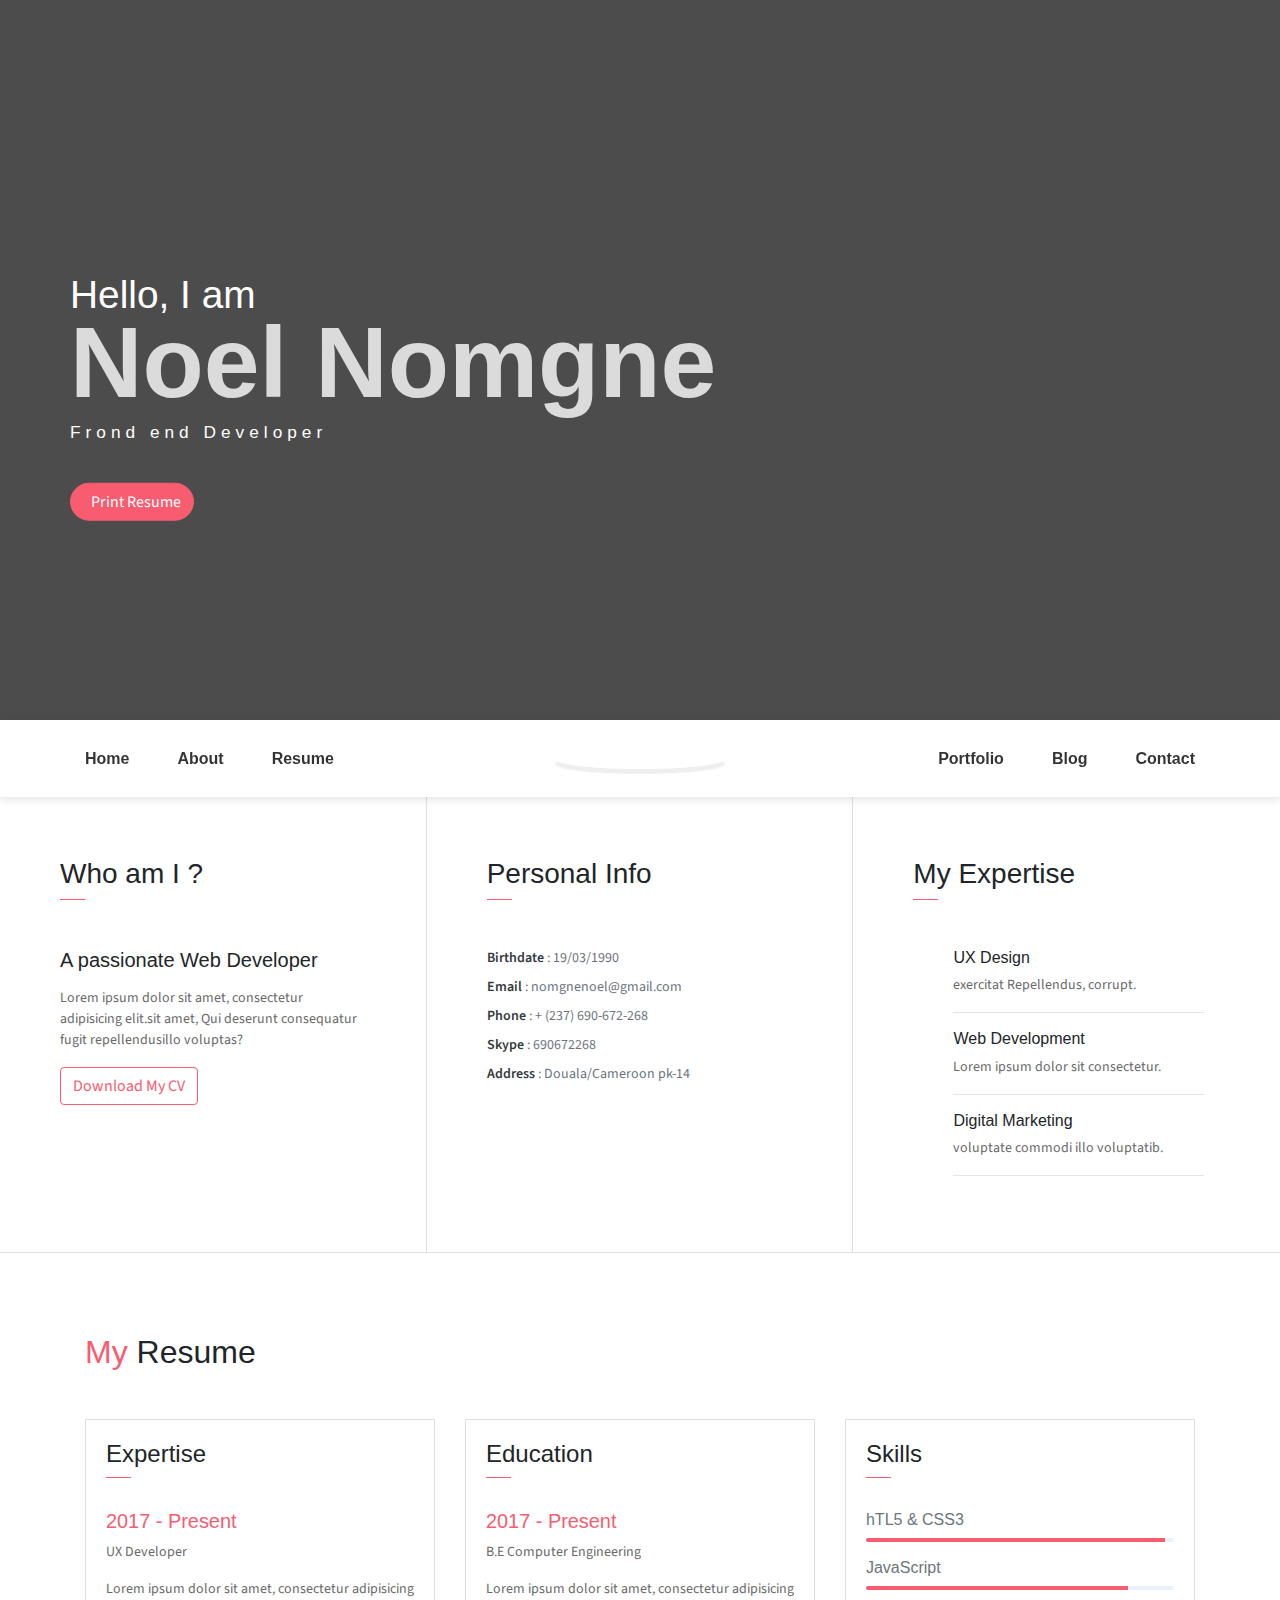
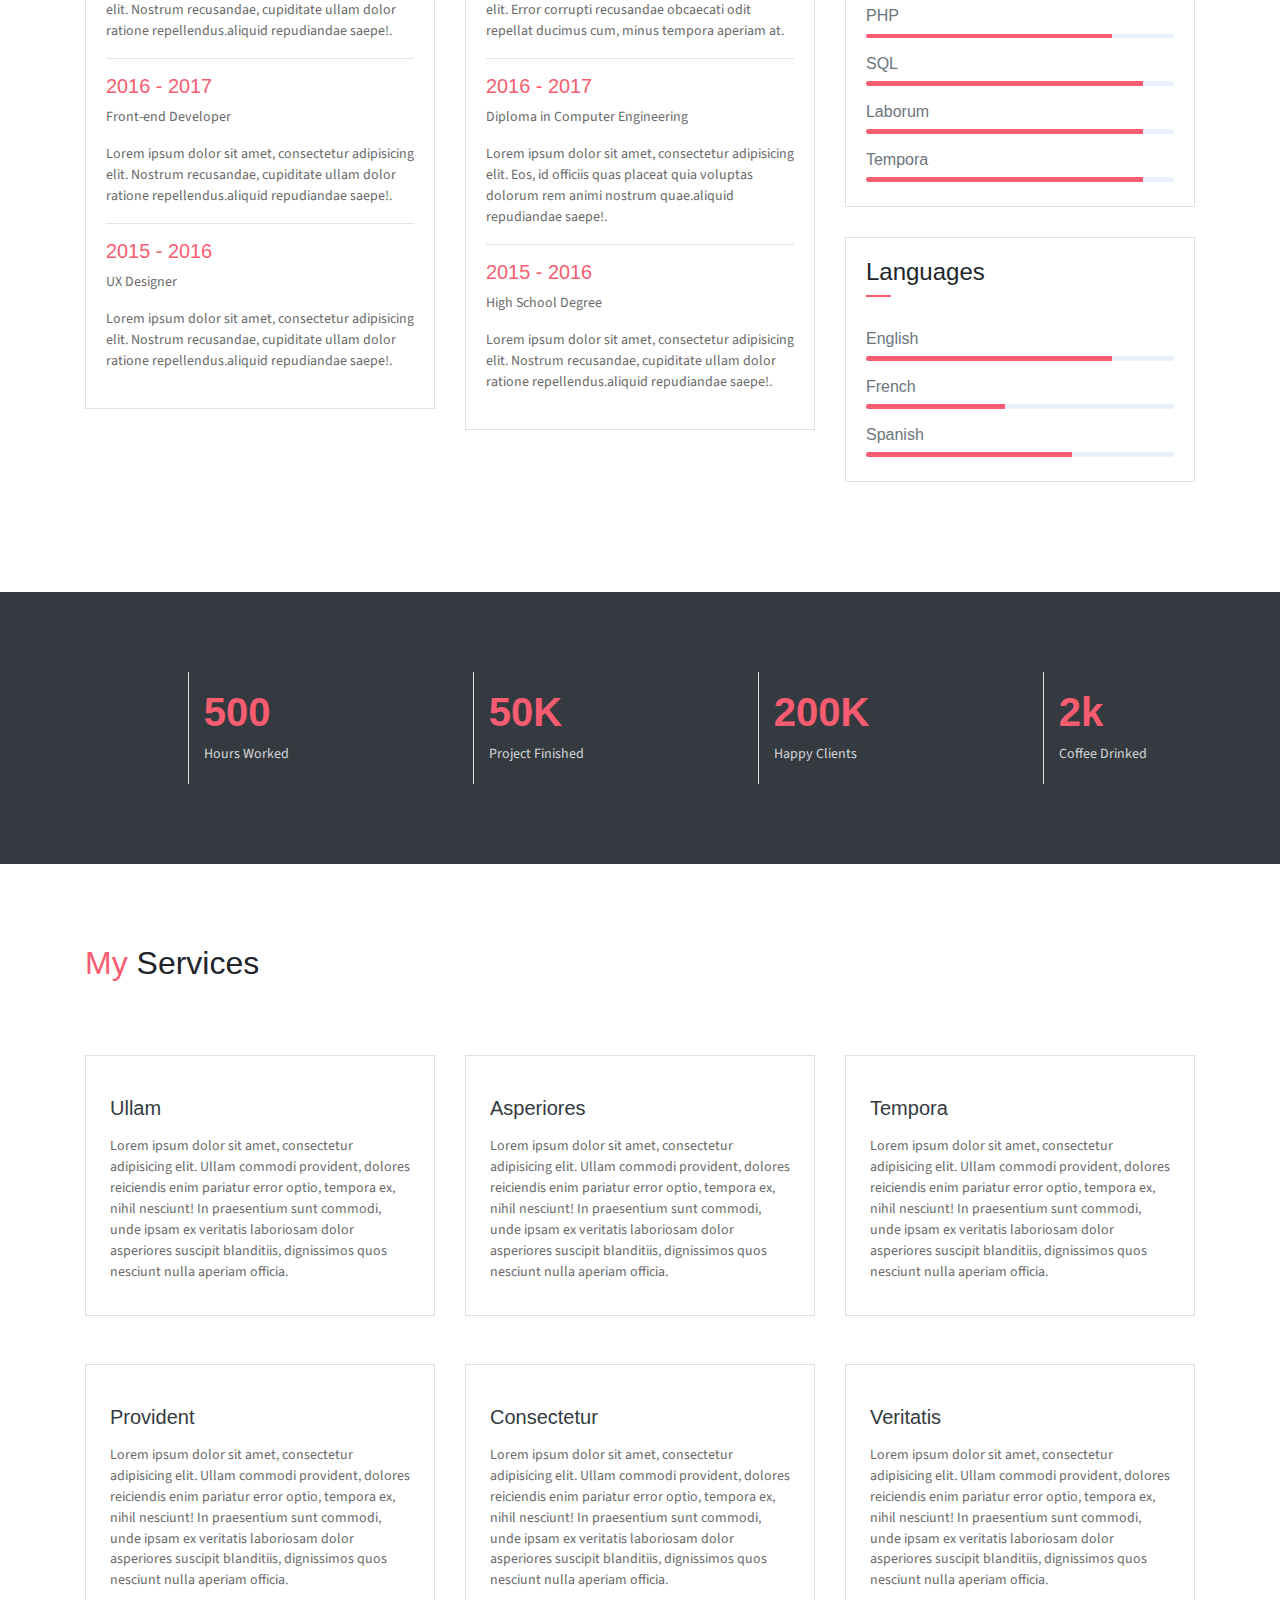
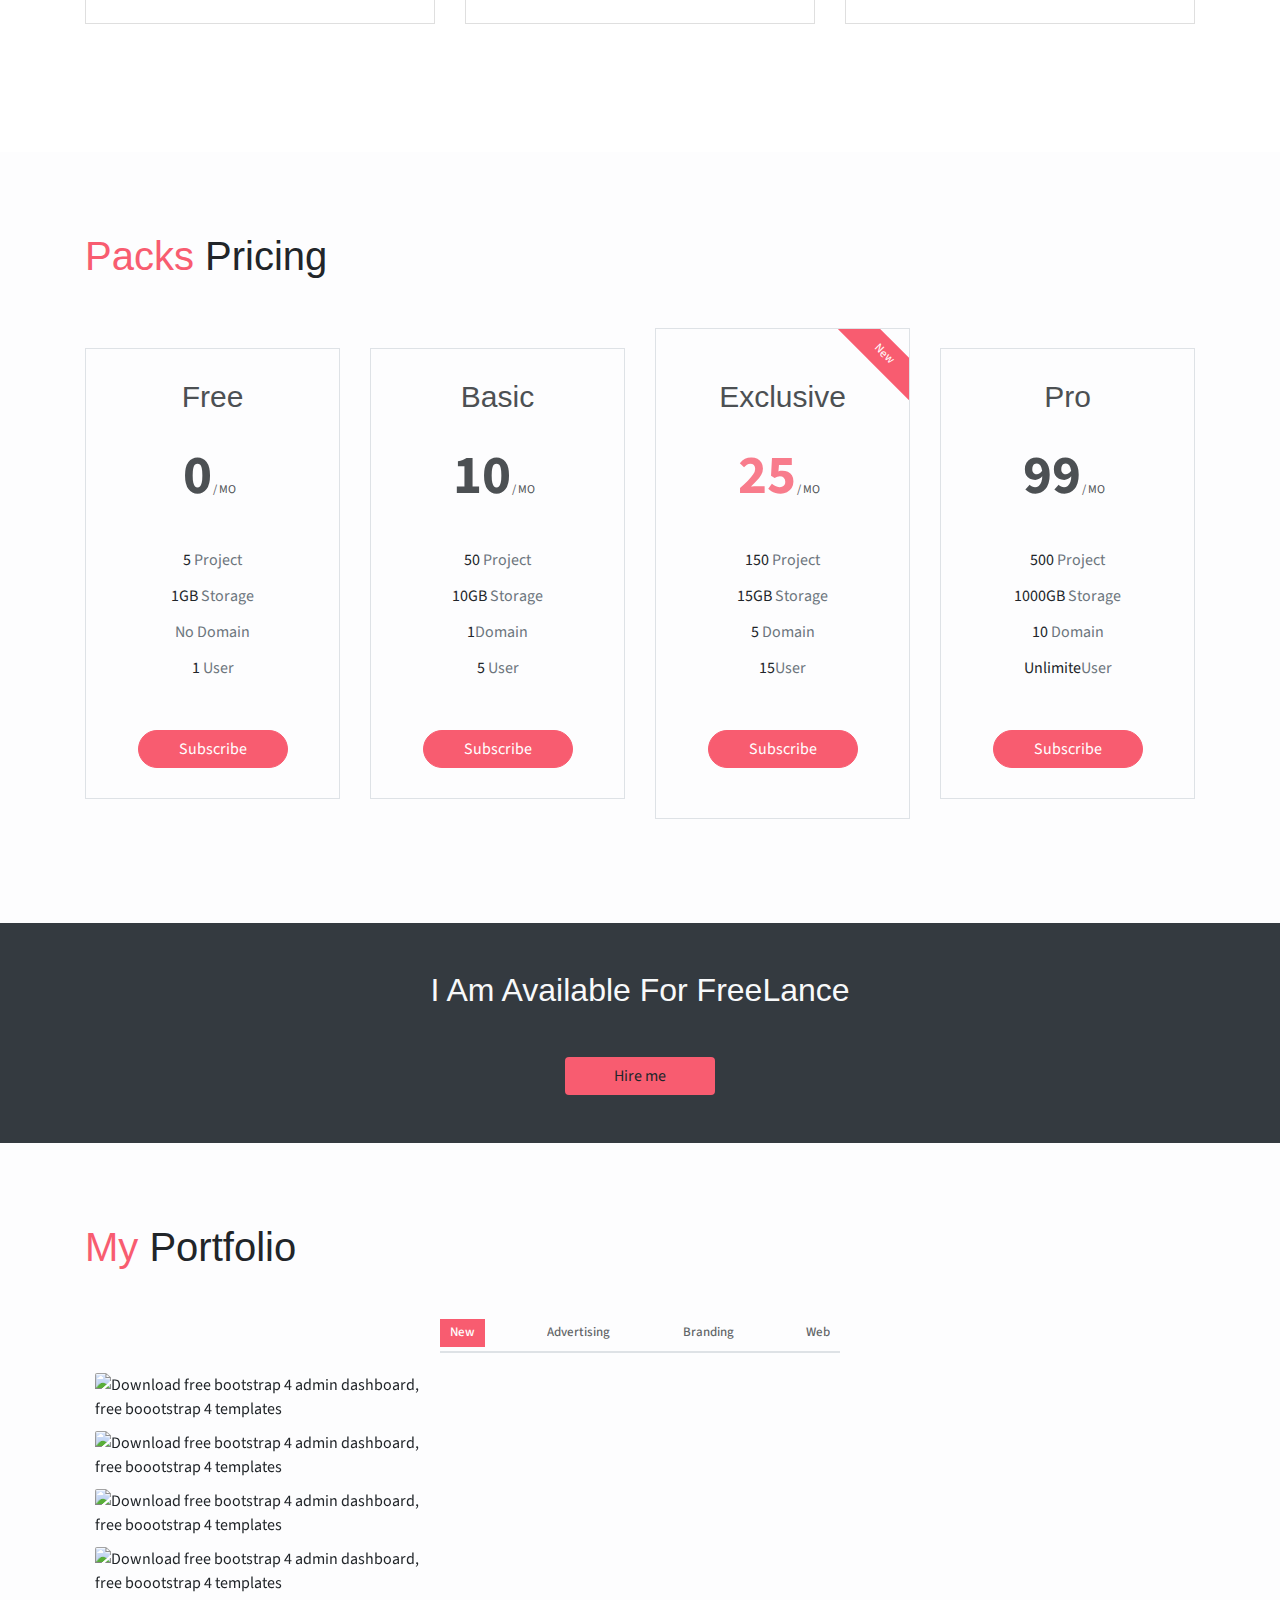
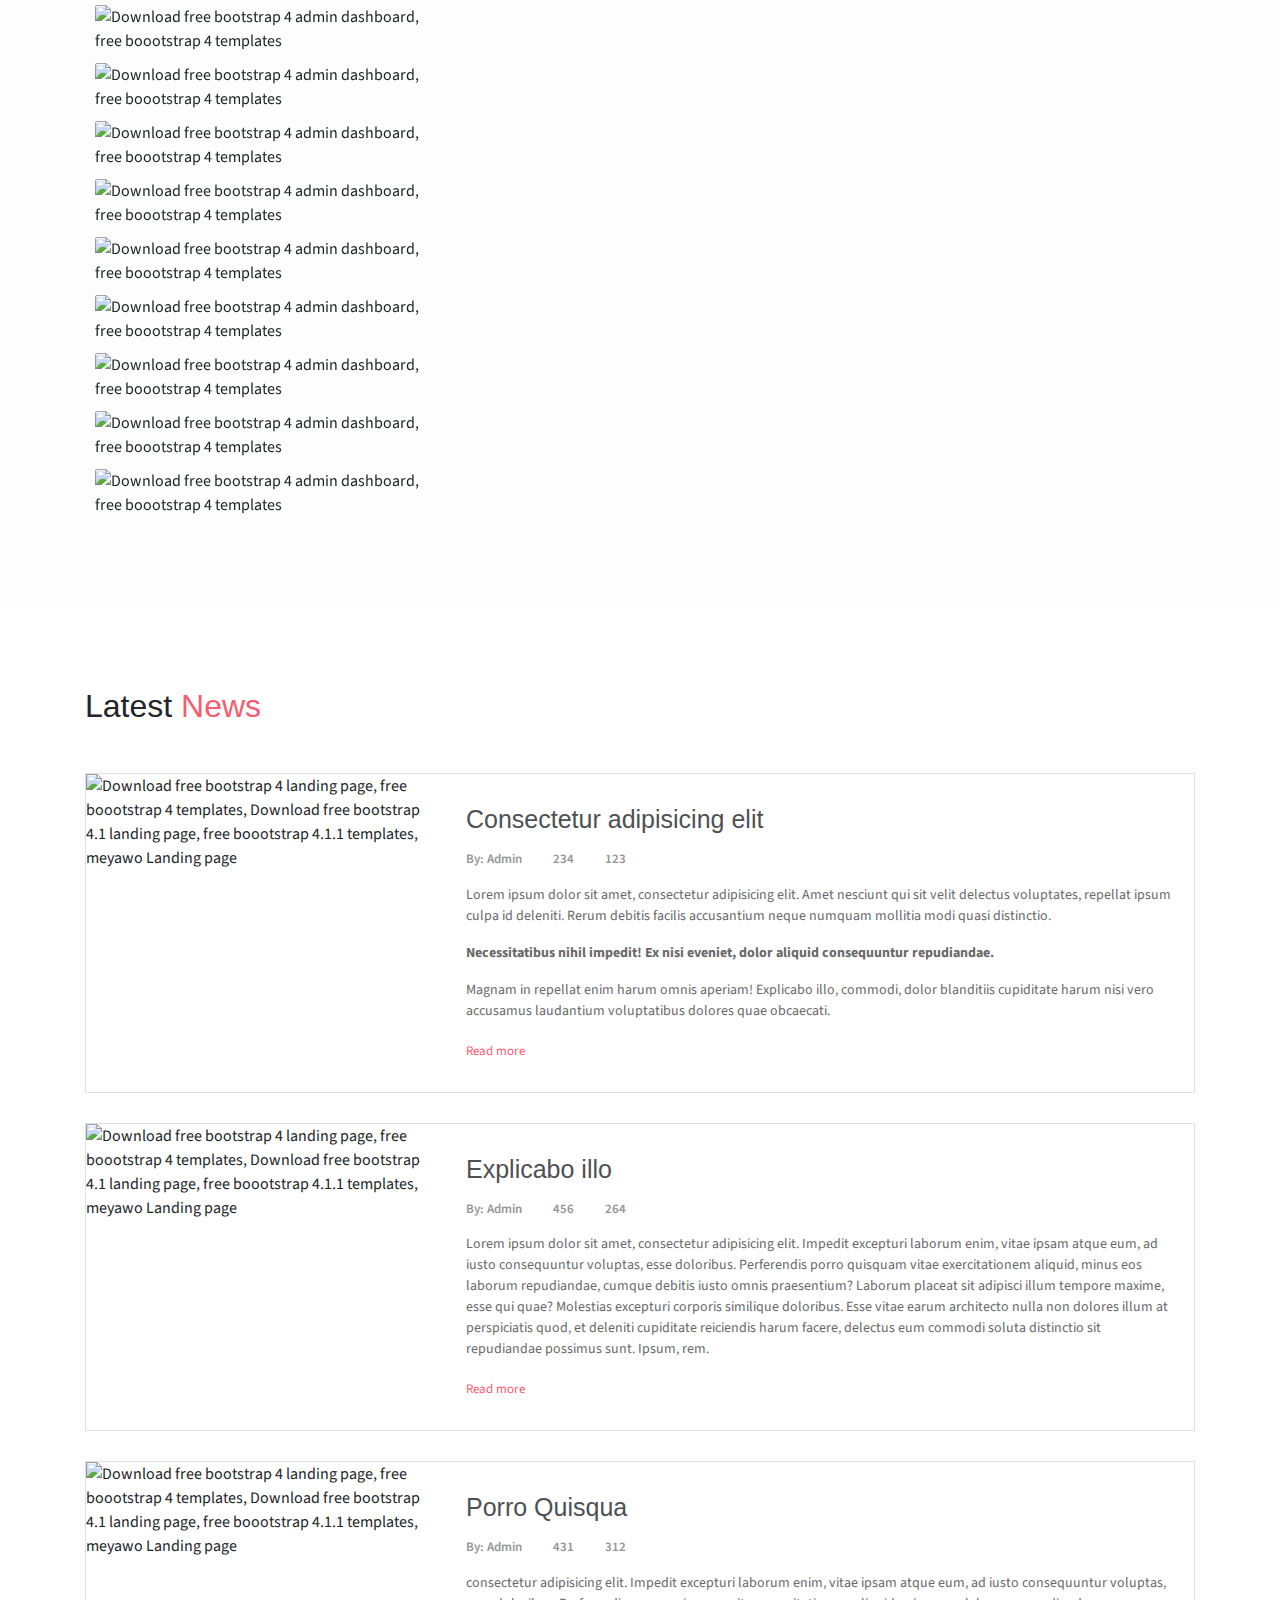
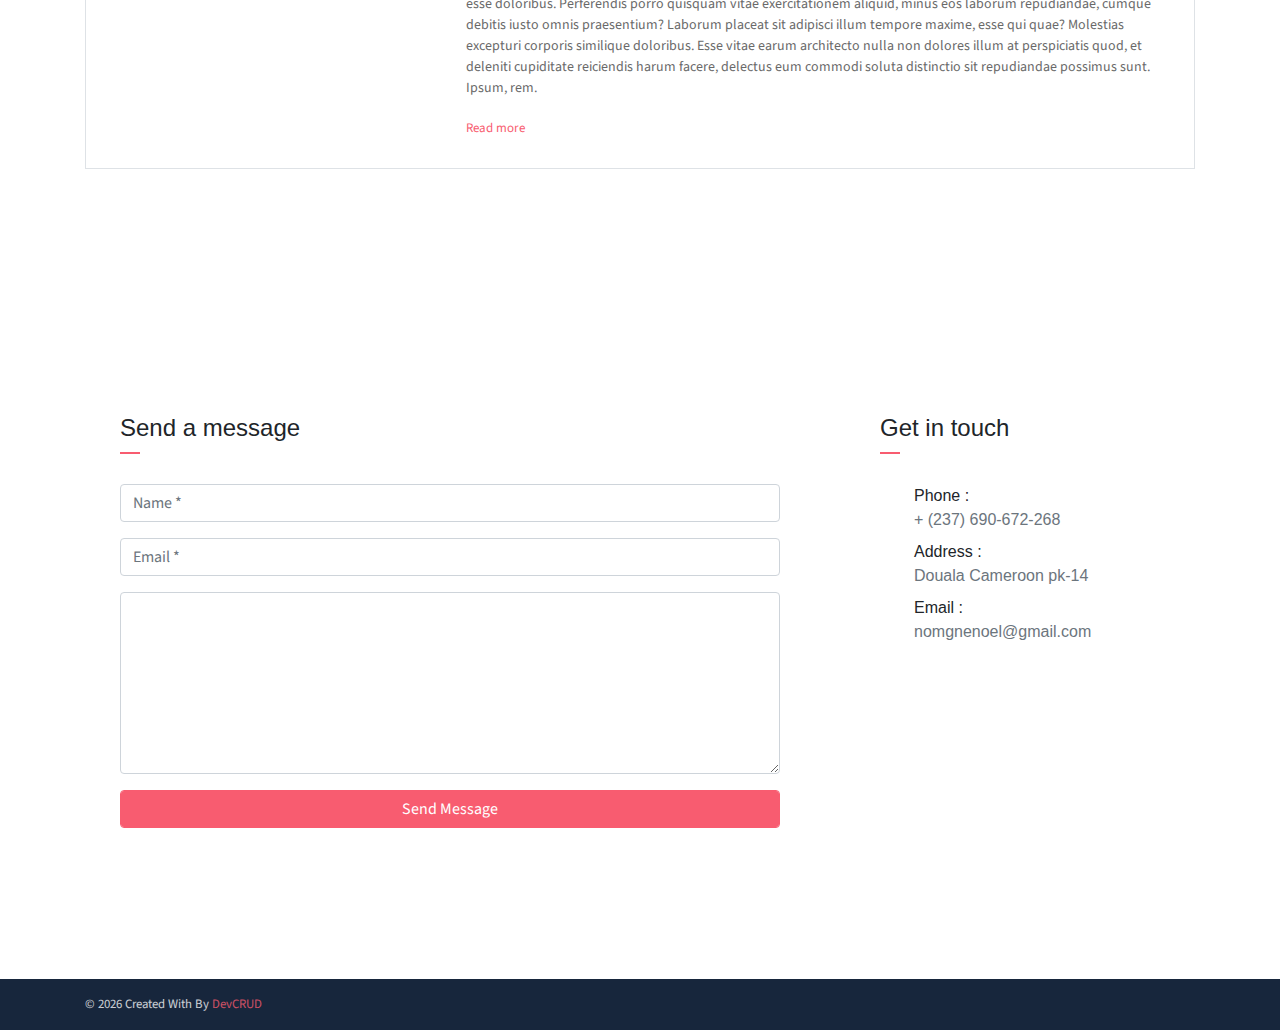
==== commit ada0092c: "link" ====
--- a/index.html
+++ b/index.html
@@ -1010,7 +1010,8 @@
                                 </div>
                                 <div class="col-10 ">
                                     <h6 class="d-inline">Phone : <br> <span
-                                            class="text-muted">+ (123) 456-789</span></h6>
+                                            class="text-muted">+ (237)
+                                            690-672-268</span></h6>
                                 </div>
                             </div>
                             <div class="row mb-2">
@@ -1019,8 +1020,8 @@
                                 </div>
                                 <div class="col-10">
                                     <h6 class="d-inline">Address :<br> <span
-                                            class="text-muted">12345 Fake ST
-                                            NoWhere AB Country.</span></h6>
+                                            class="text-muted">Douala Cameroon
+                                            pk-14</span></h6>
                                 </div>
                             </div>
                             <div class="row mb-2">
@@ -1029,27 +1030,34 @@
                                 </div>
                                 <div class="col-10">
                                     <h6 class="d-inline">Email :<br> <span
-                                            class="text-muted">info@website.com</span></h6>
+                                            class="text-muted">nomgnenoel@gmail.com</span></h6>
                                 </div>
                             </div>
                             <ul class="social-icons pt-4">
                                 <li class="social-item"><a class="social-link
-                                        text-dark" href="#"><i
+                                        text-dark"
+                                        href="https://web.facebook.com/noel.foka"><i
                                             class="ti-facebook"
                                             aria-hidden="true"></i></a></li>
                                 <li class="social-item"><a class="social-link
-                                        text-dark" href="#"><i
+                                        text-dark"
+                                        href="https://twitter.com/foka19031990"><i
                                             class="ti-twitter"
                                             aria-hidden="true"></i></a></li>
                                 <li class="social-item"><a class="social-link
-                                        text-dark" href="#"><i class="ti-google"
+                                        text-dark"
+                                        href="https://www.linkedin.com/in/no%C3%ABl-nomgne-foka-063013231/"><i
+                                            class="ti-linkedin"
                                             aria-hidden="true"></i></a></li>
                                 <li class="social-item"><a class="social-link
-                                        text-dark" href="#"><i
+                                        text-dark"
+                                        href="https://www.instagram.com/nomgnenoel/?hl=fr"><i
                                             class="ti-instagram"
                                             aria-hidden="true"></i></a></li>
                                 <li class="social-item"><a class="social-link
-                                        text-dark" href="#"><i class="ti-github"
+                                        text-dark"
+                                        href="https://github.com/noelfoka"><i
+                                            class="ti-github"
                                             aria-hidden="true"></i></a></li>
                             </ul>
                         </div>
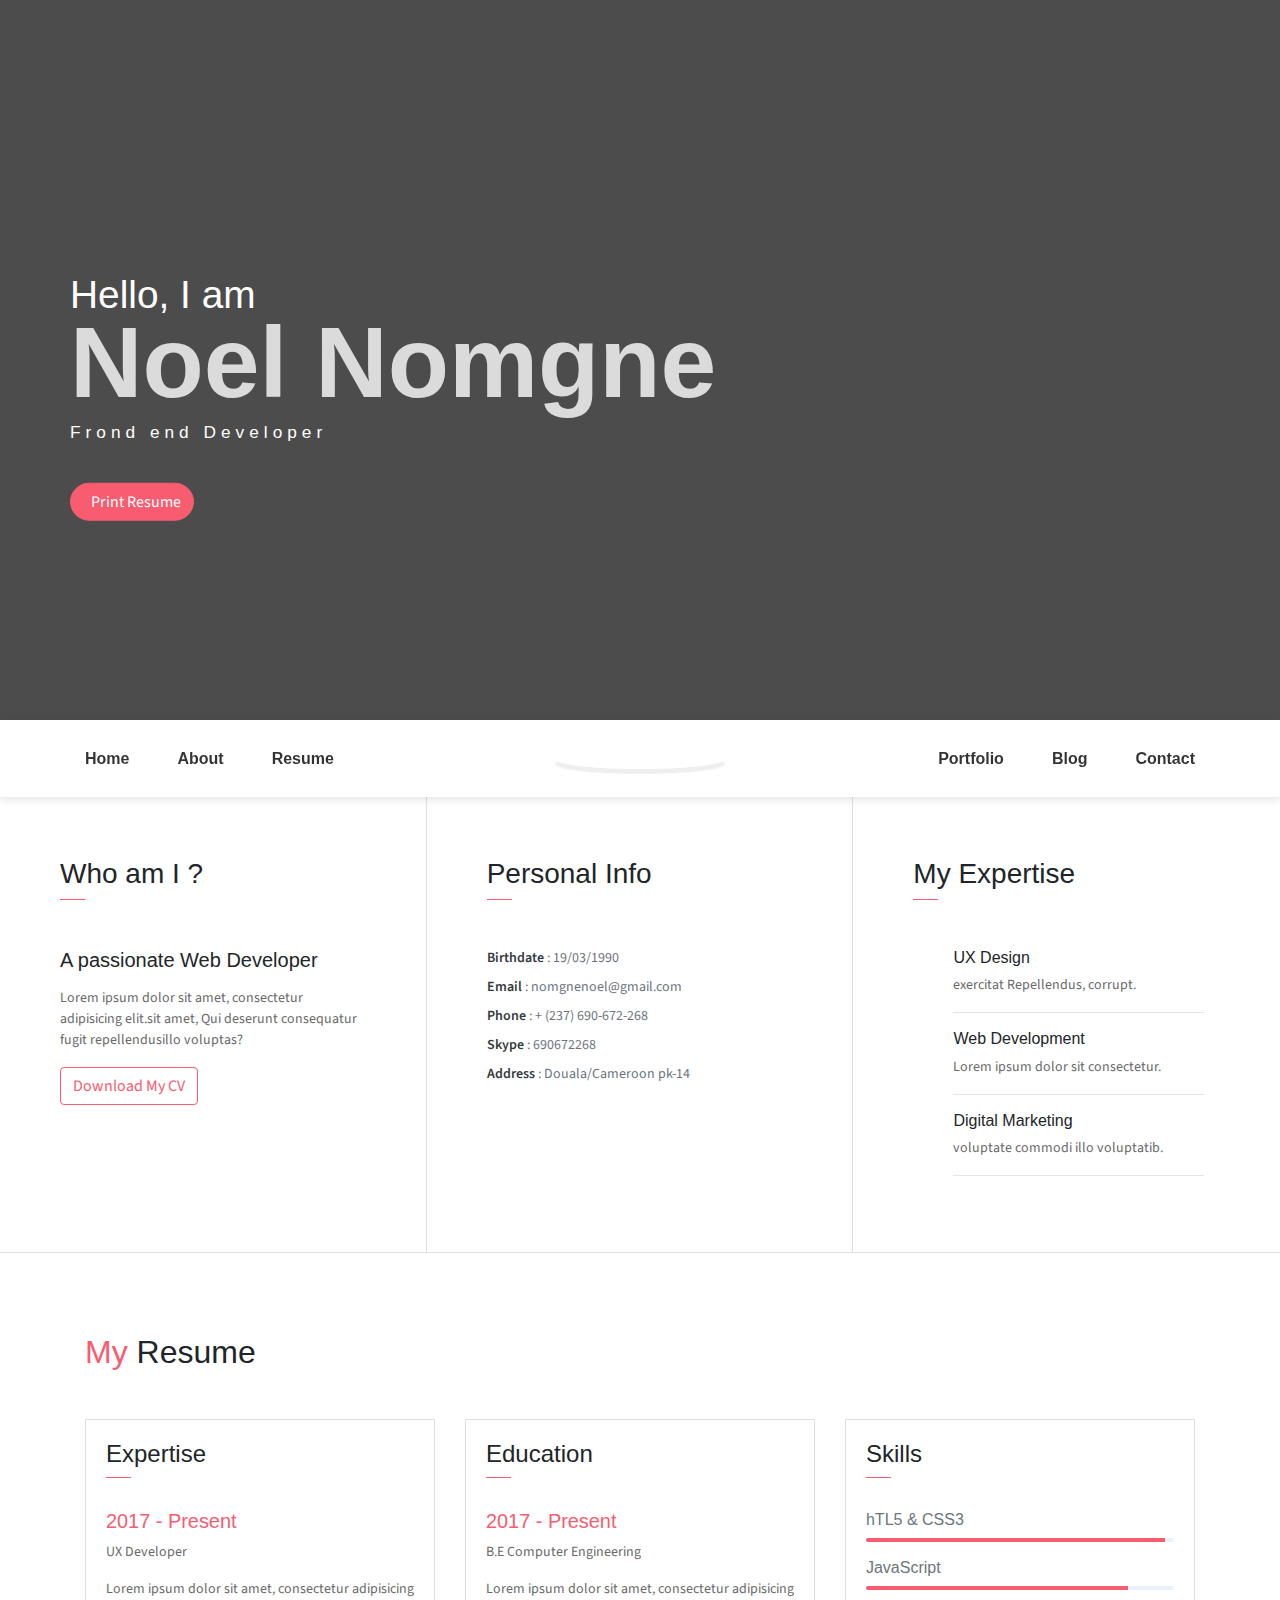
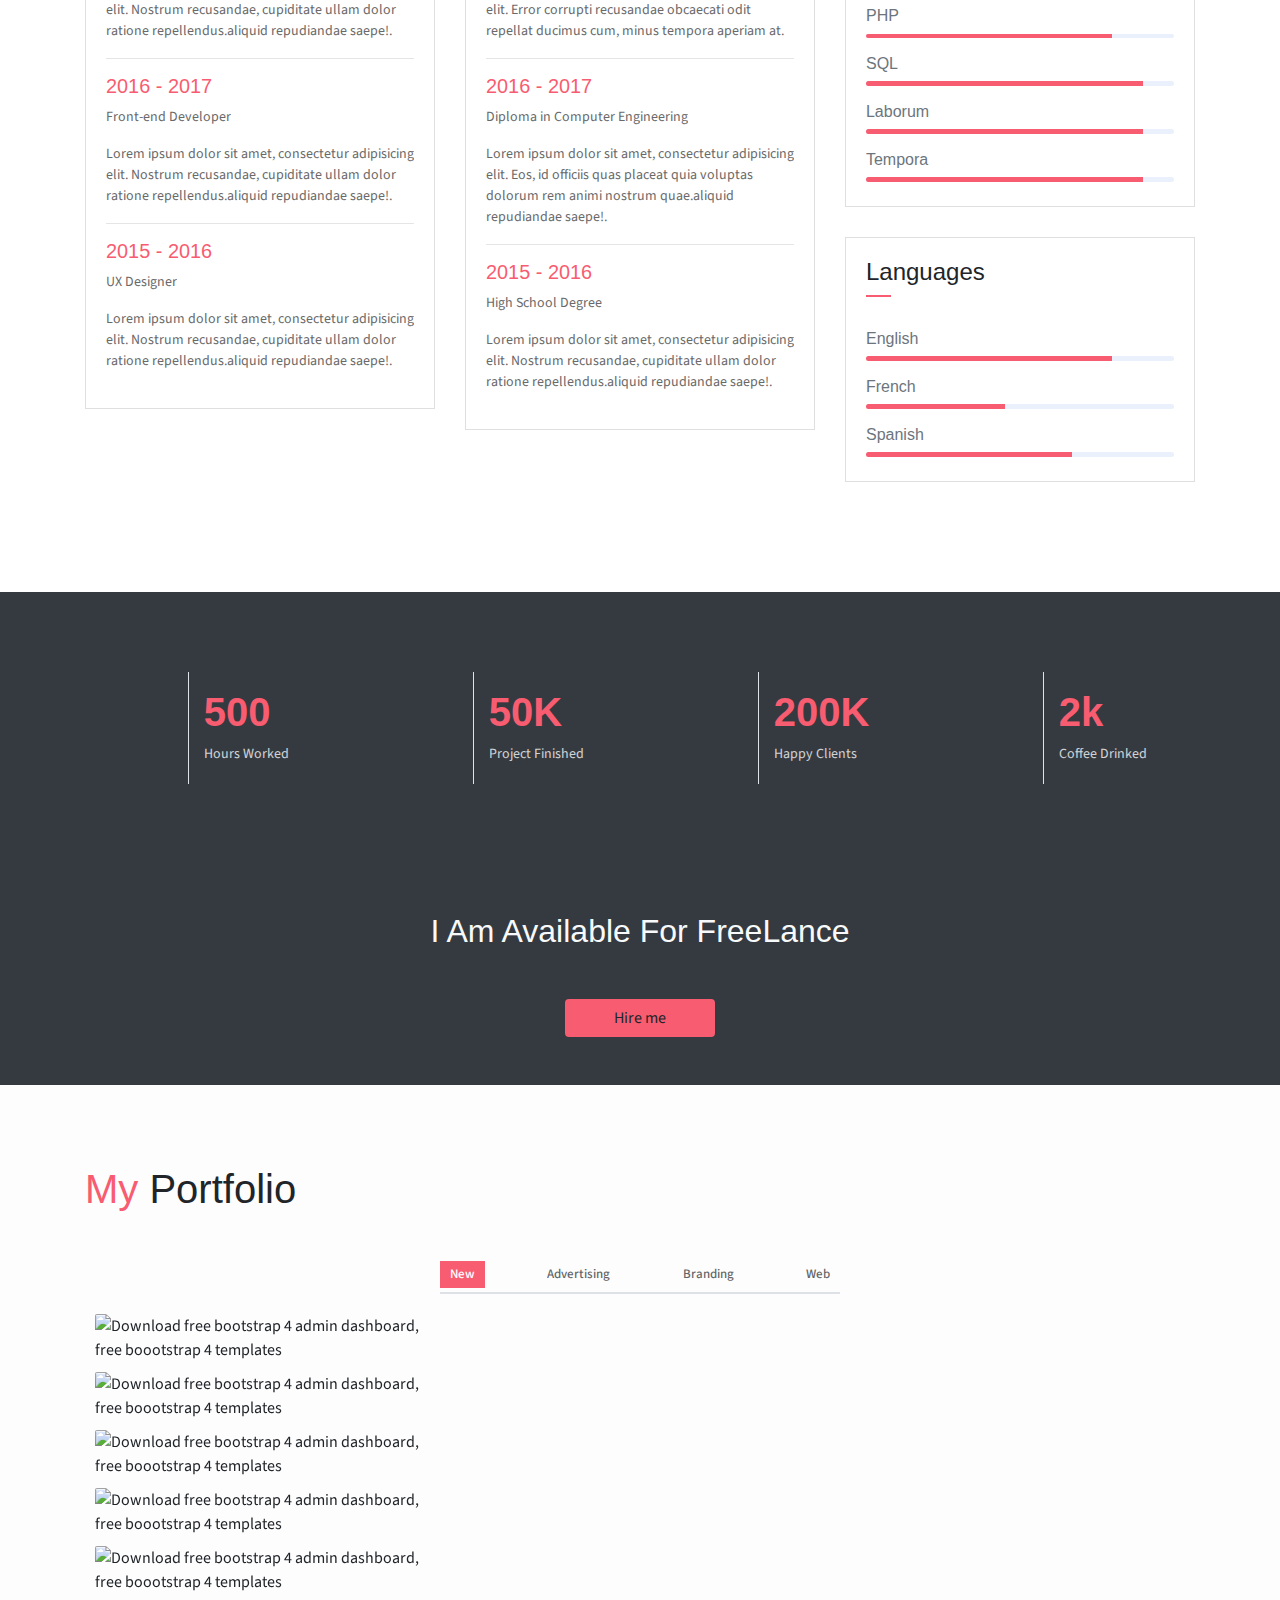
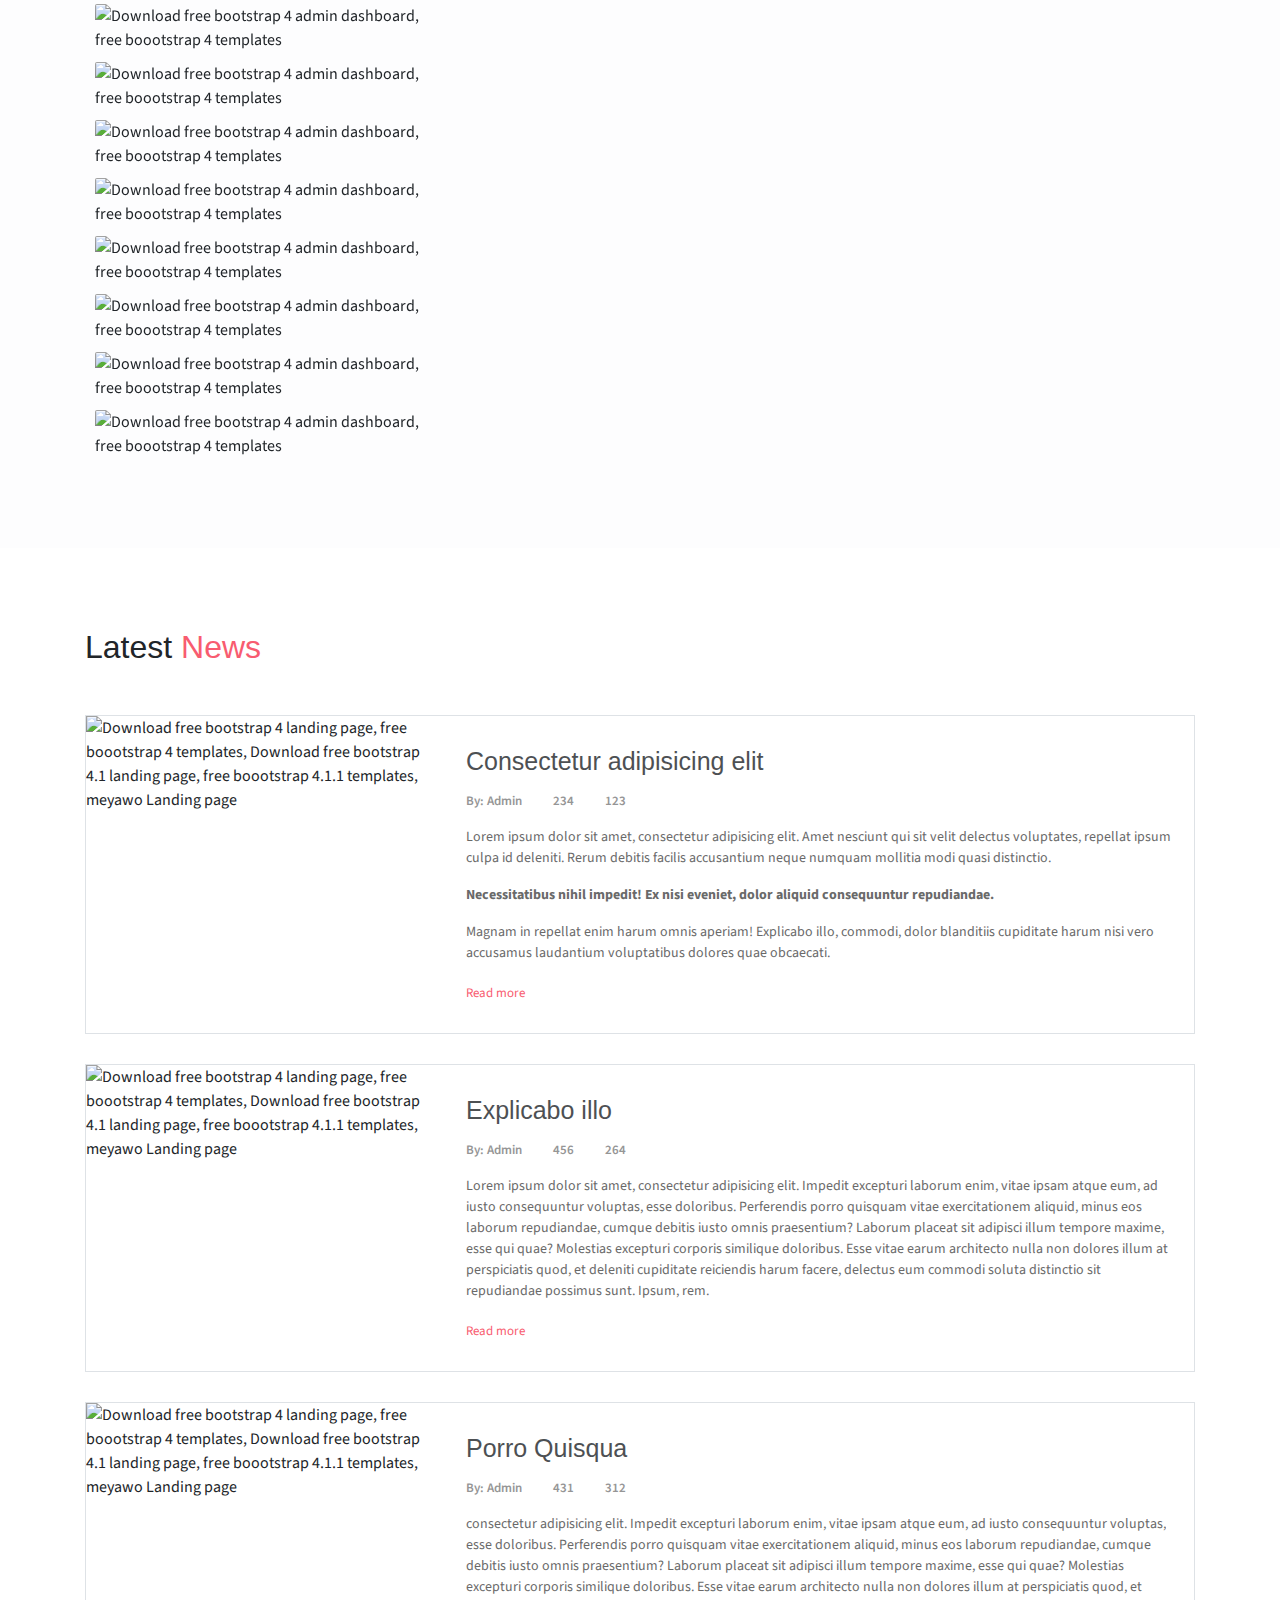
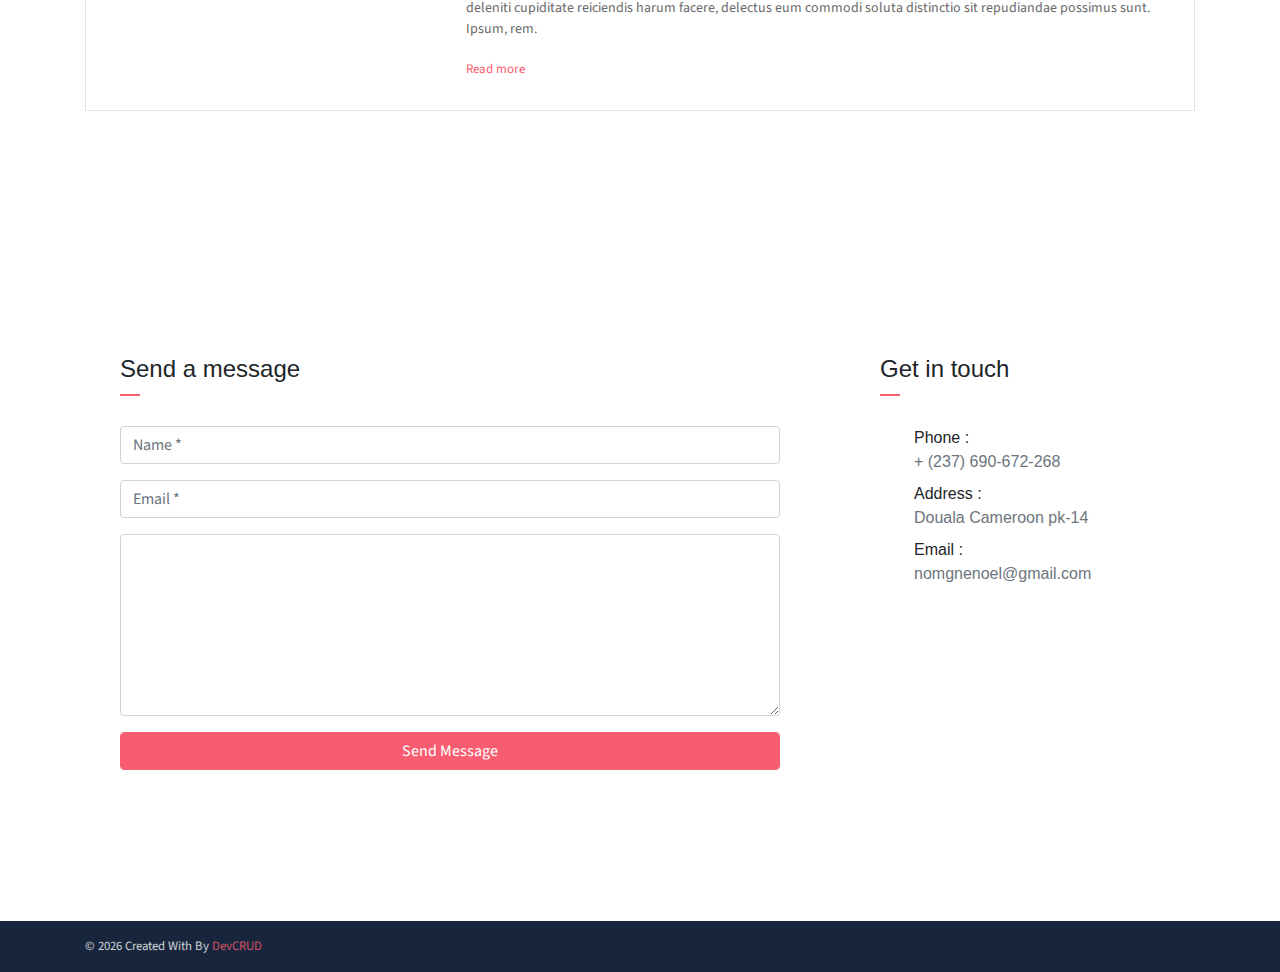
==== commit a4b57fc9: "container" ====
--- a/index.html
+++ b/index.html
@@ -69,7 +69,7 @@
                         </li>
                     </ul>
                     <ul class="navbar-nav brand">
-                        <img src="images/img1.jpeg.jpg" alt=""
+                        <img src="images/img1.jpeg" alt=""
                             class="brand-img">
                         <li class="brand-txt">
                             <h5 class="brand-title">Noel Foka</h5>
@@ -384,7 +384,7 @@
             </div>
         </section>
 
-        <section class="section" id="service">
+        <!--<section class="section" id="service">
             <div class="container">
                 <h2 class="mb-5 pb-4"><span class="text-danger">My</span>
                     Services</h2>
@@ -505,9 +505,8 @@
                     </div>
                 </div>
             </div>
-        </section>
-
-        <section class="section bg-custom-gray" id="price">
+        </section> -->
+        <!--<section class="section bg-custom-gray" id="price">
             <div class="container">
                 <h1 class="mb-5"><span class="text-danger">Packs</span> Pricing</h1>
                 <div class="row align-items-center">
@@ -597,7 +596,7 @@
                     </div>
                 </div>
             </div>
-        </section>
+        </section>-->
         <section class="section bg-dark py-5">
             <div class="container text-center">
                 <h2 class="text-light mb-5 font-weight-normal">I Am Available
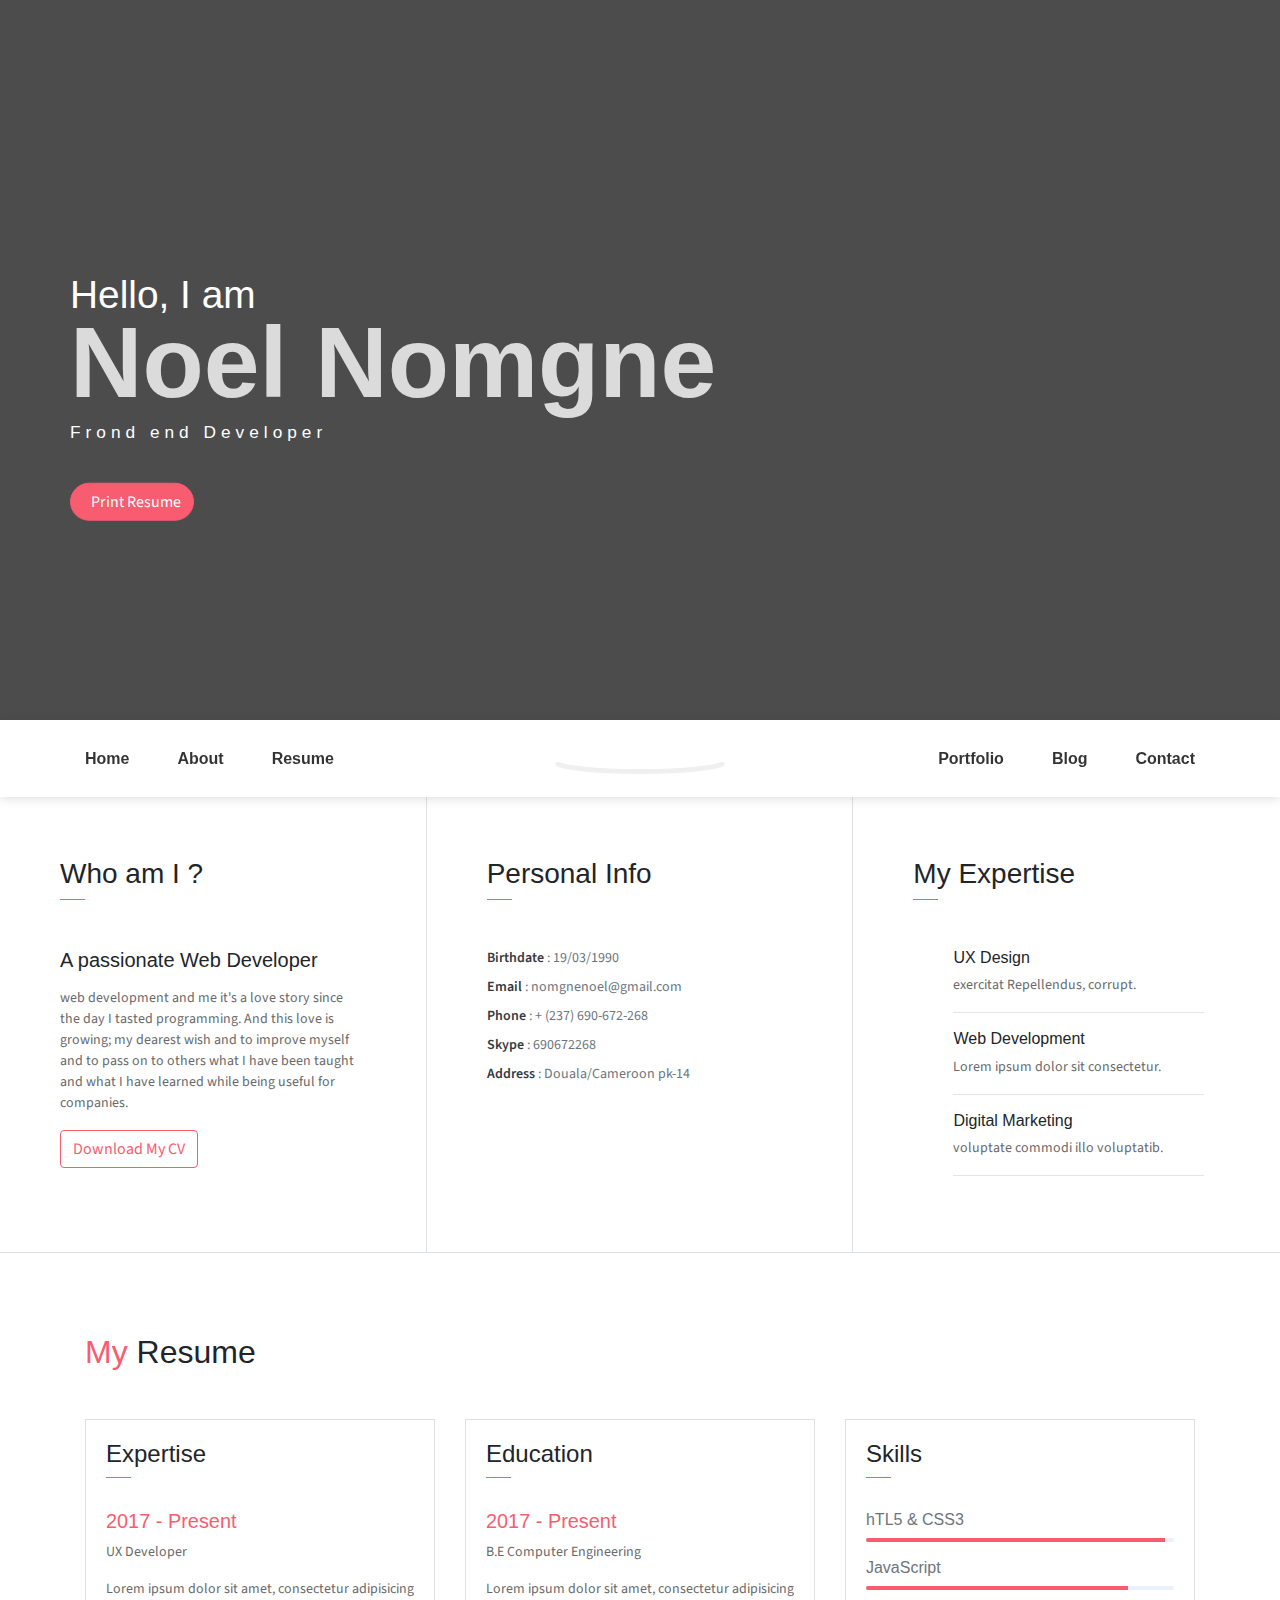
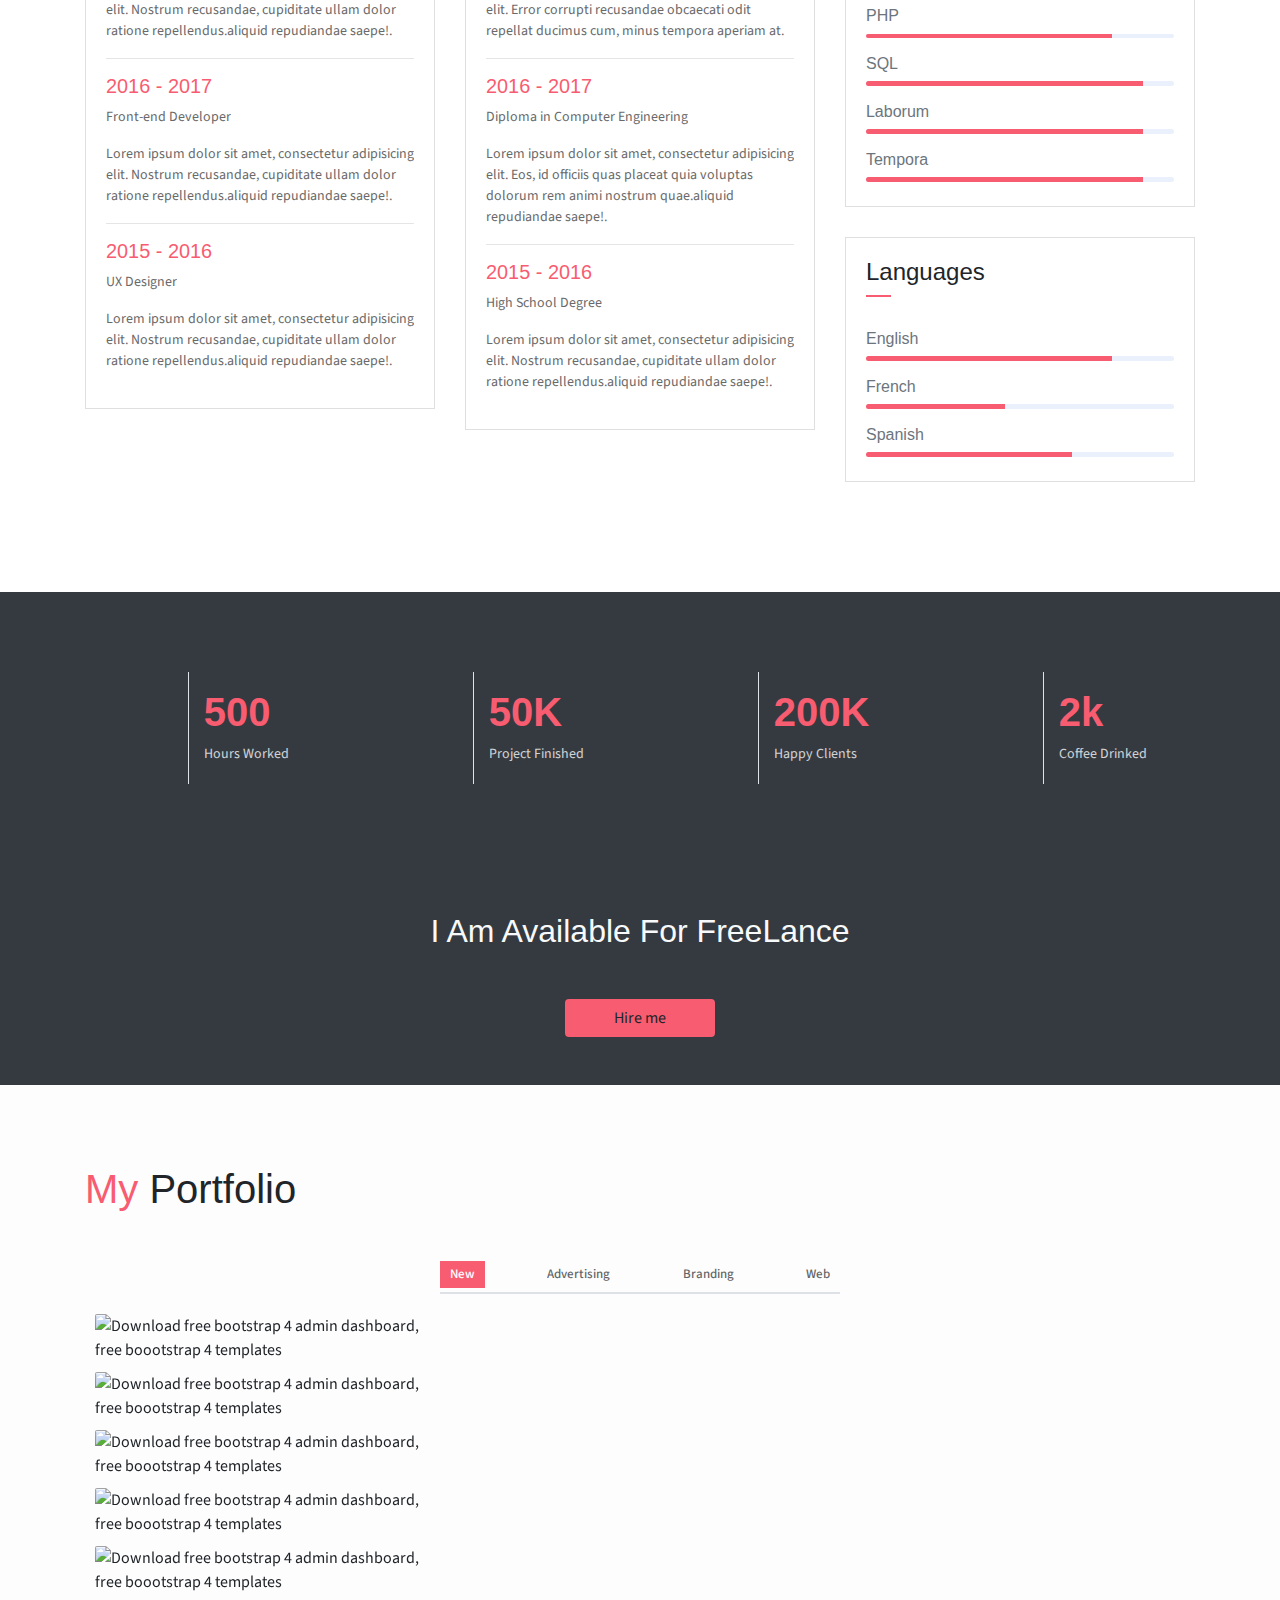
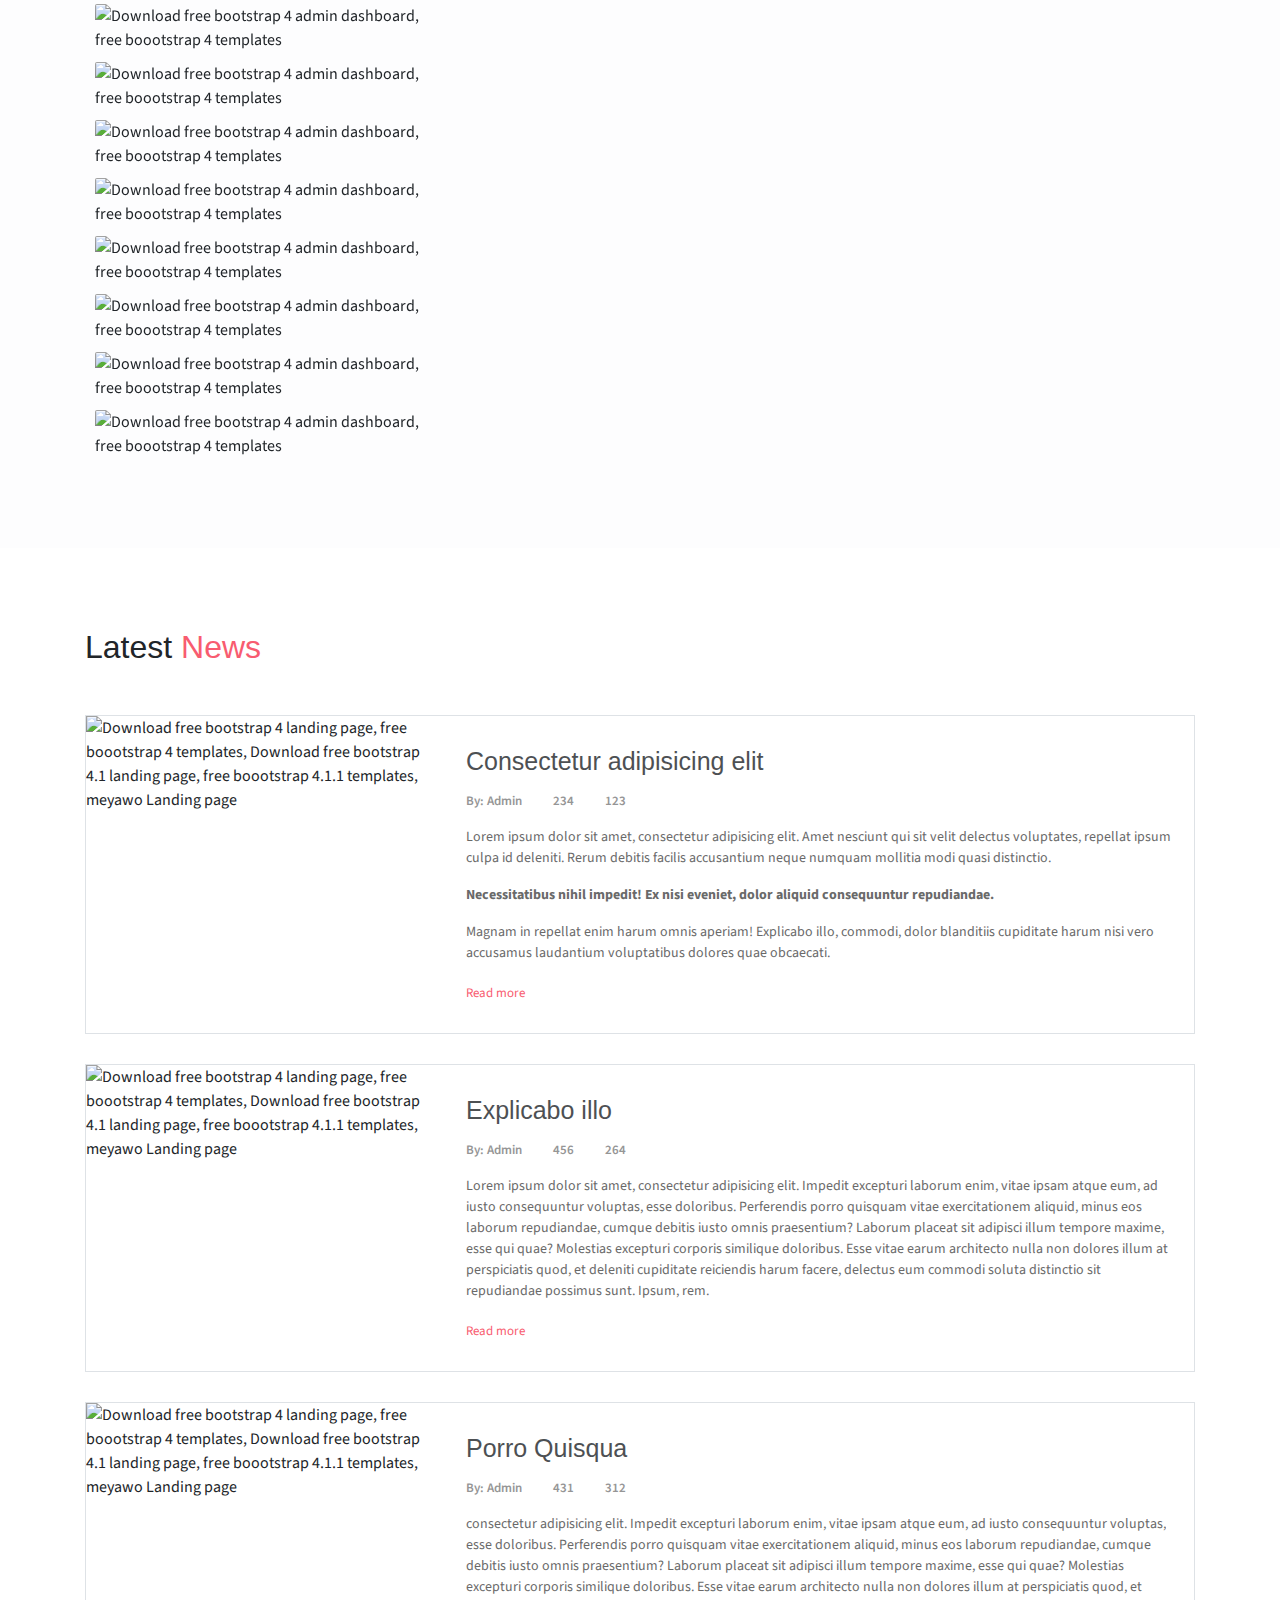
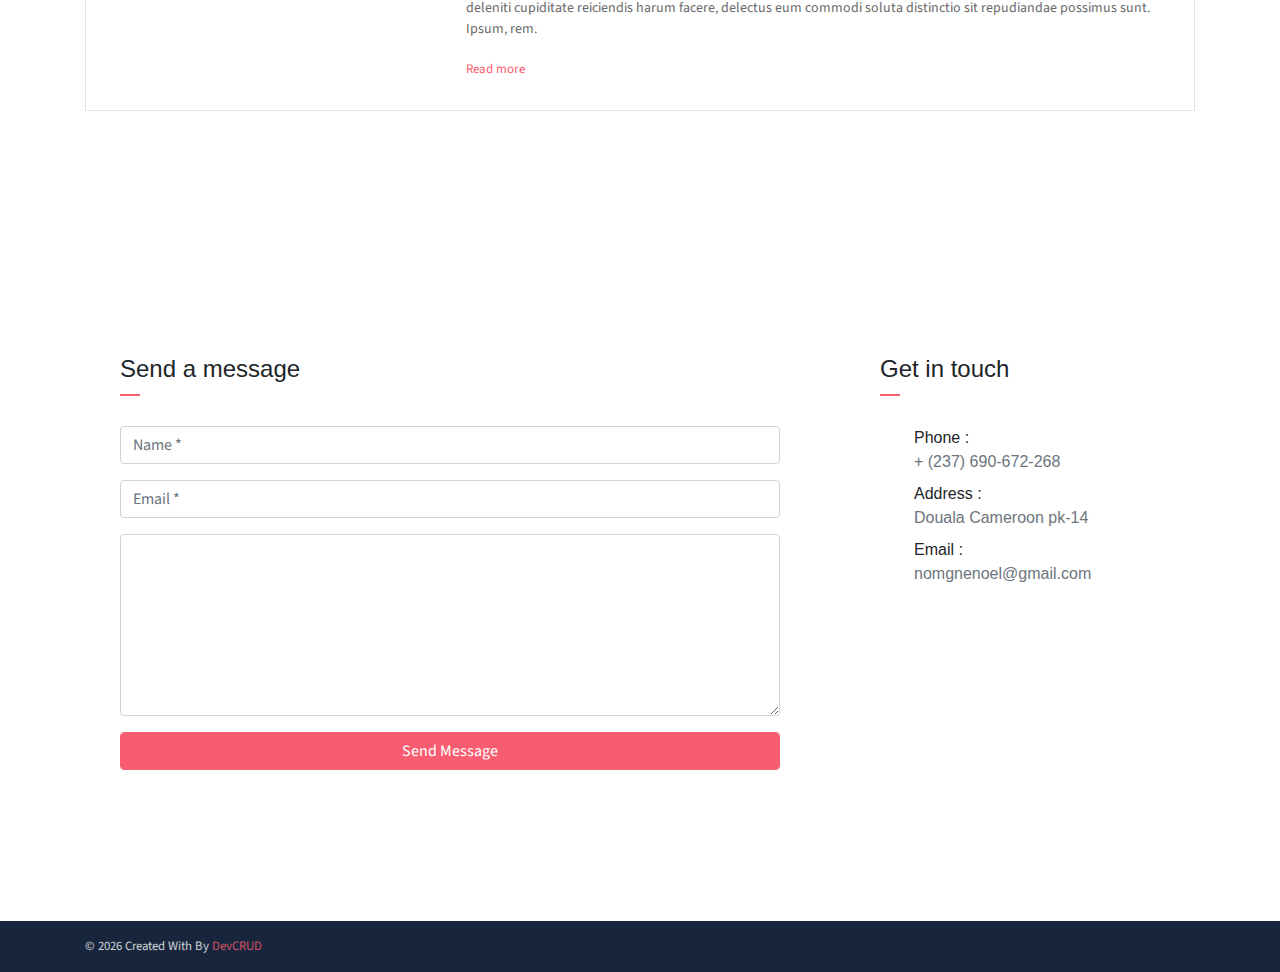
==== commit 95e67b90: "who I am" ====
--- a/index.html
+++ b/index.html
@@ -96,9 +96,11 @@
                     <h3 class="font-weight-light">Who am I ?</h3>
                     <span class="line mb-5"></span>
                     <h5 class="mb-3">A passionate Web Developer</h5>
-                    <p class="mt-20">Lorem ipsum dolor sit amet, consectetur
-                        adipisicing elit.sit amet, Qui deserunt consequatur
-                        fugit repellendusillo voluptas?</p>
+                    <p class="mt-20">web development and me it's a love story
+                        since the day I tasted programming. And this love is
+                        growing; my dearest wish and to improve myself and to
+                        pass on to others what I have been taught and what I
+                        have learned while being useful for companies.</p>
                     <button class="btn btn-outline-danger"><i
                             class="icon-down-circled2 "></i>Download My CV</button>
                 </div>
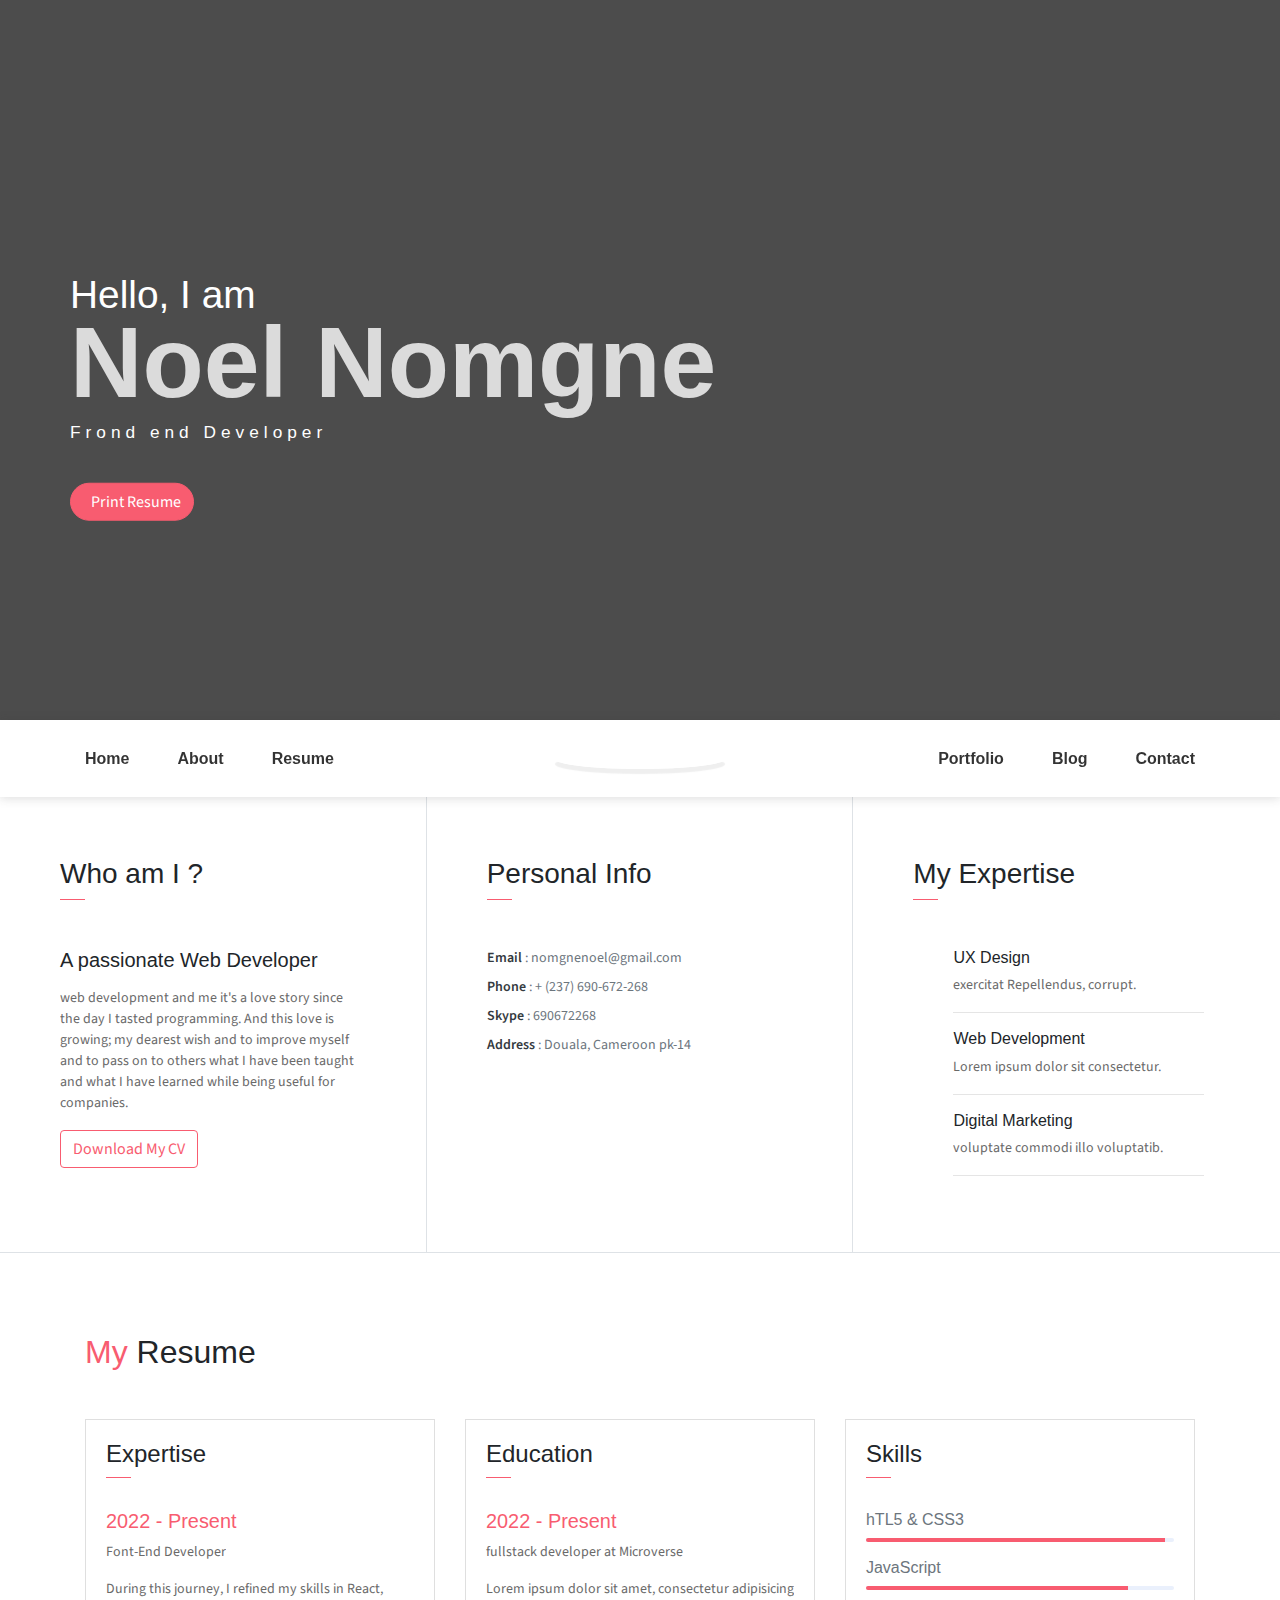
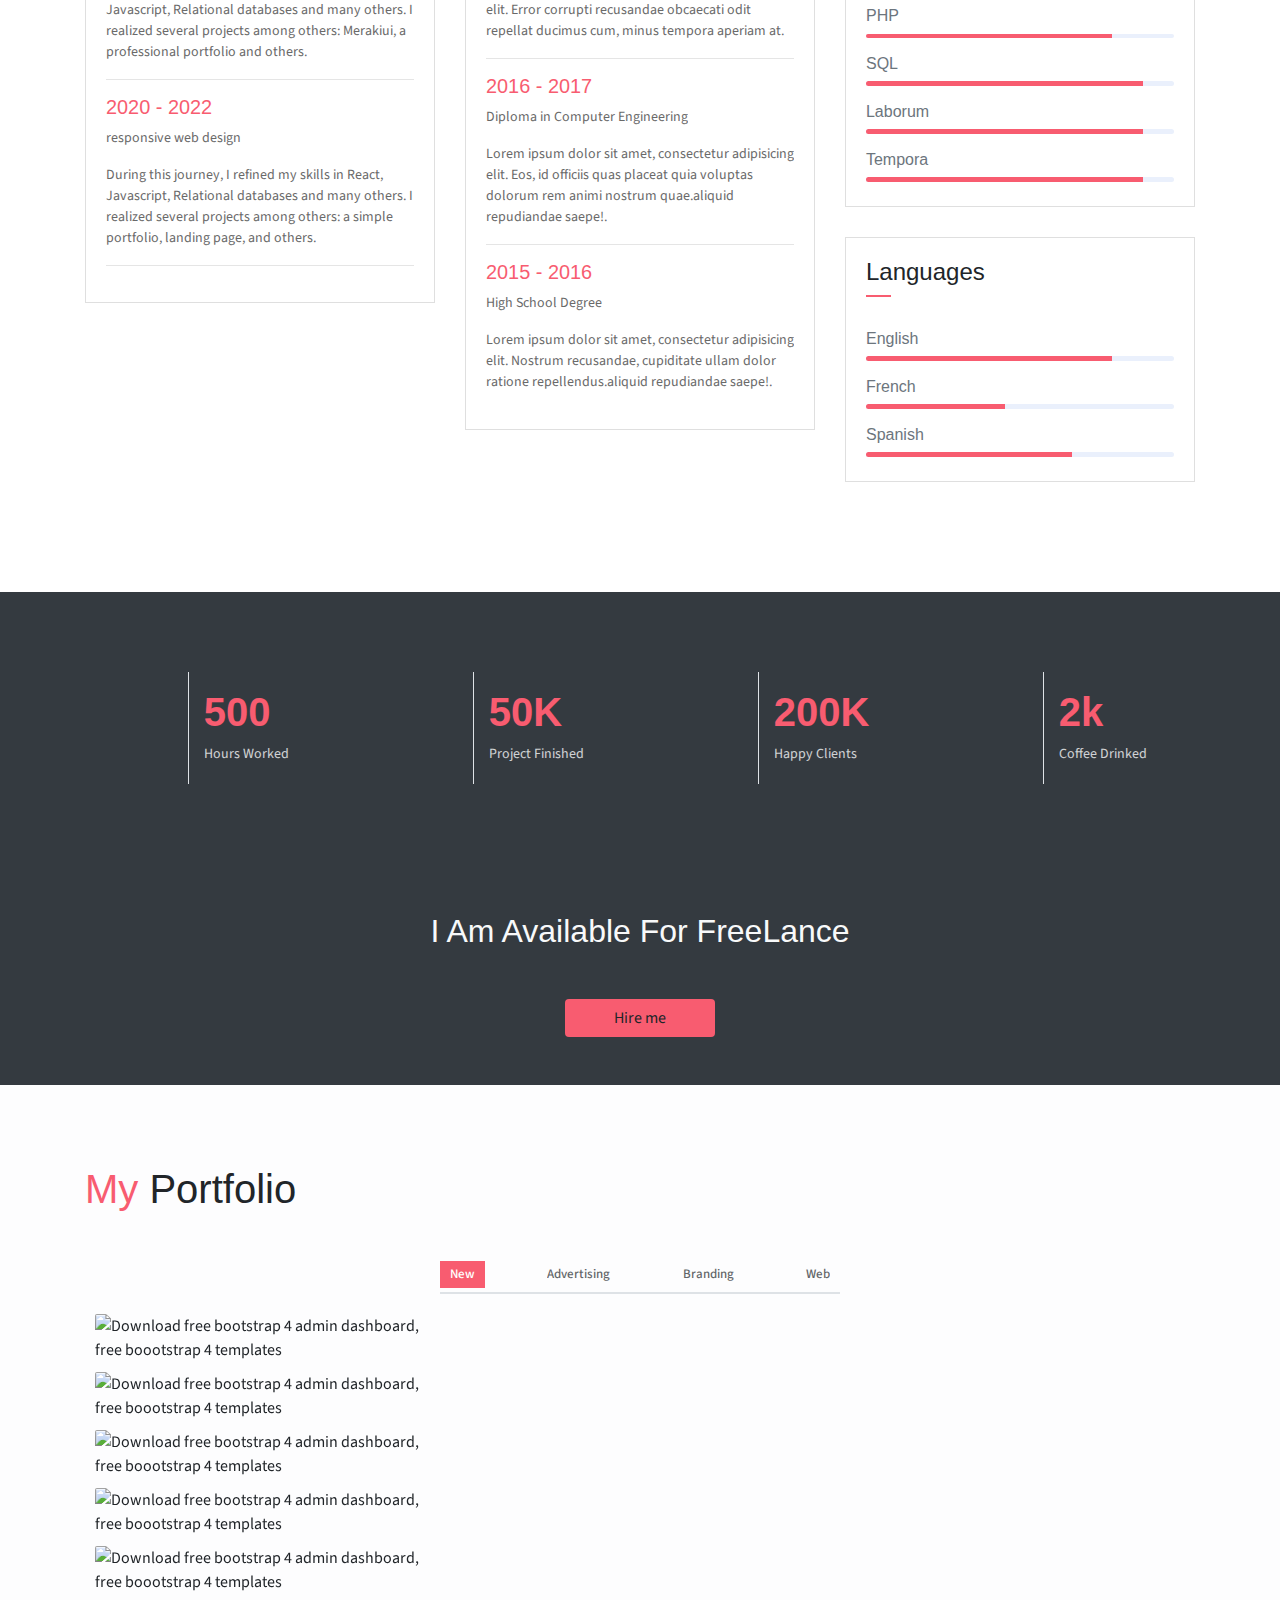
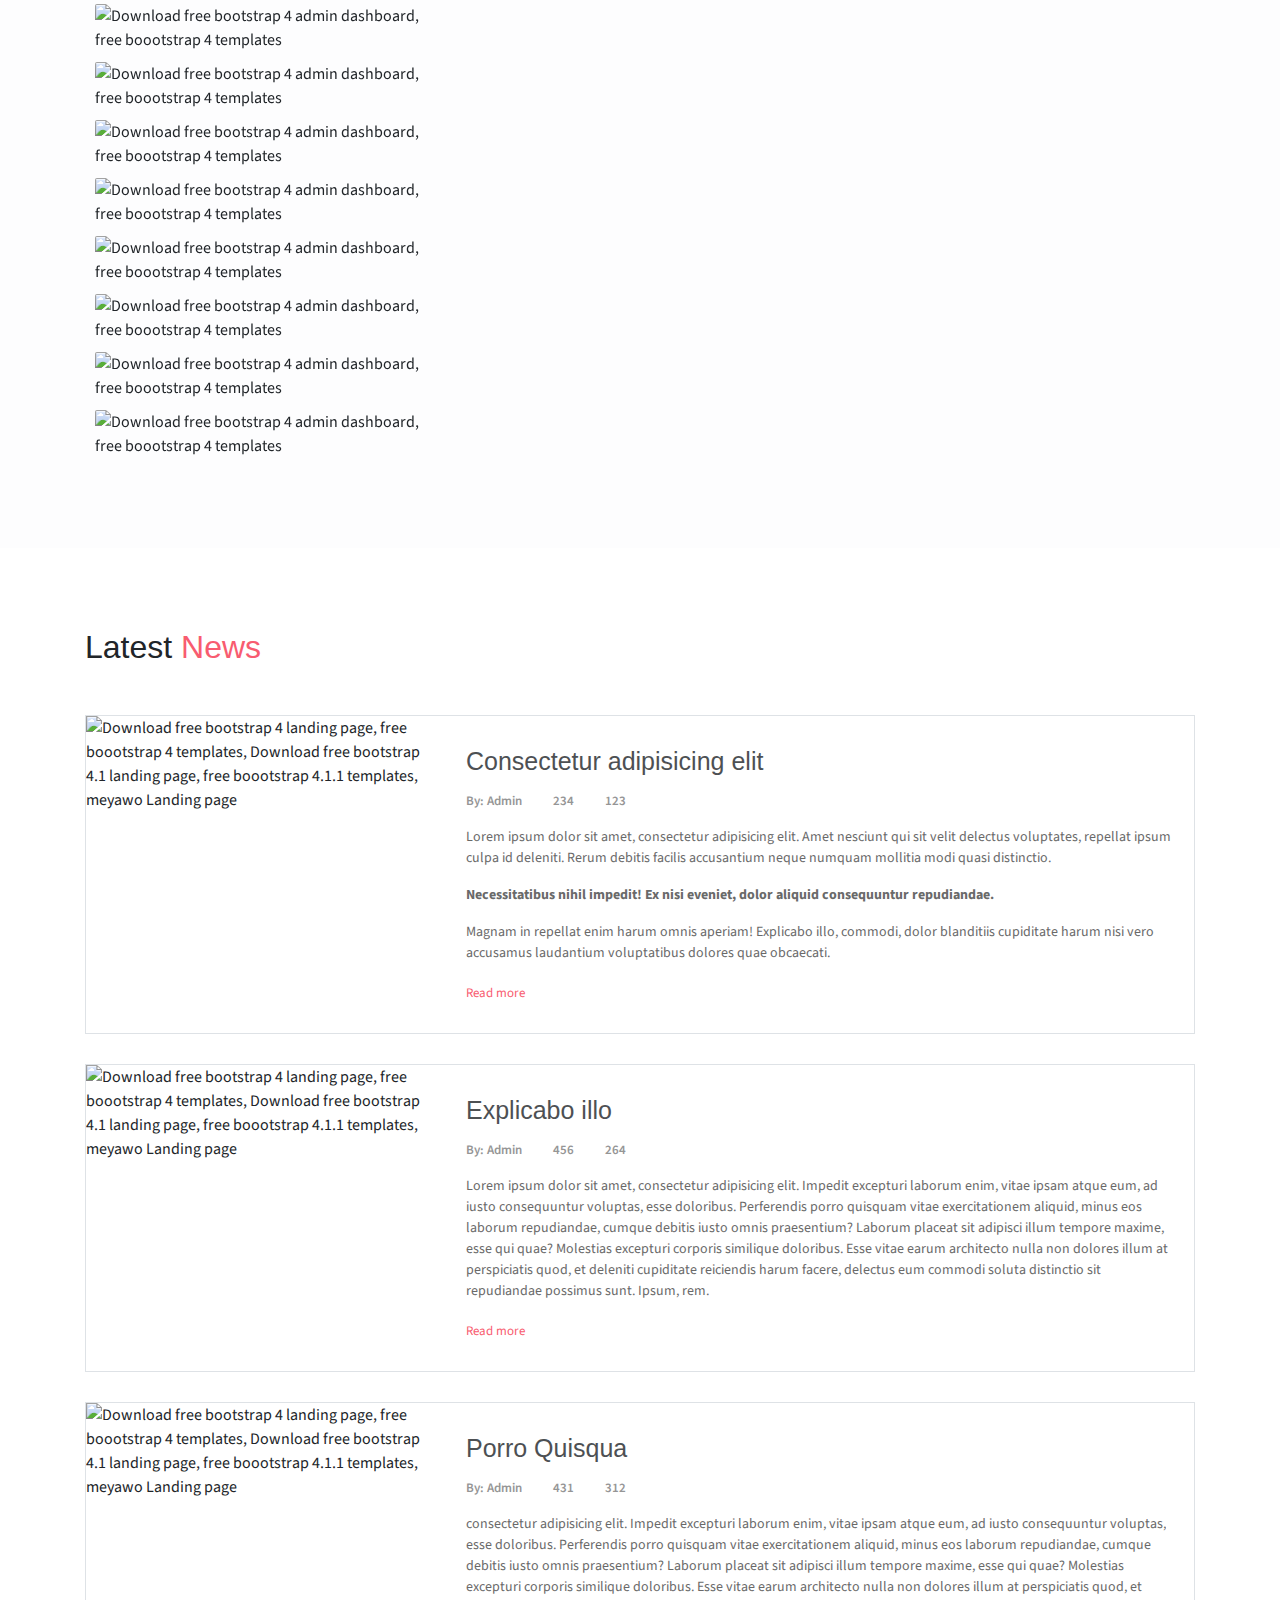
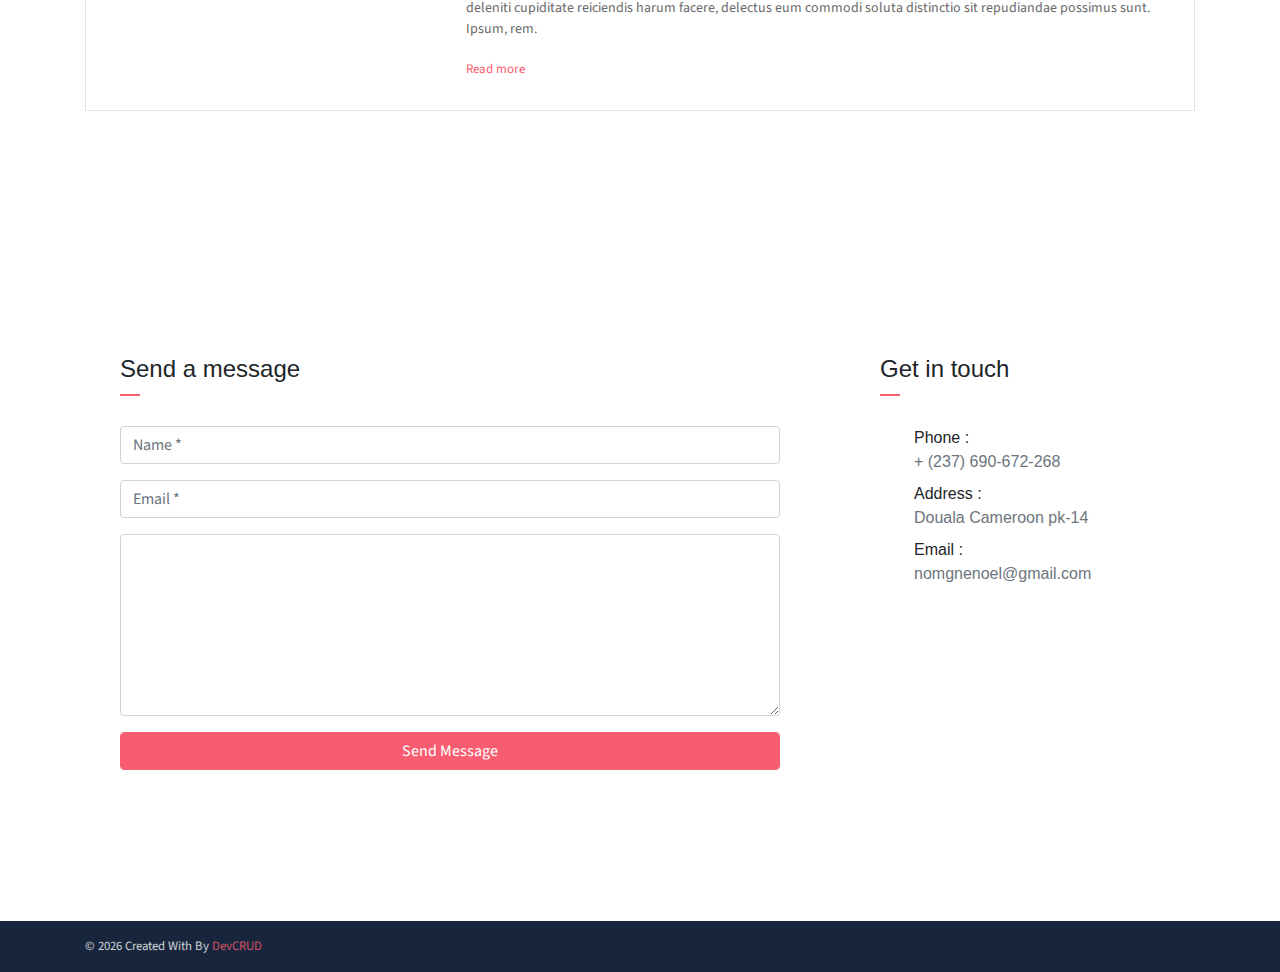
==== commit 056c6059: "madia" ====
--- a/index.html
+++ b/index.html
@@ -108,11 +108,11 @@
                     <h3 class="font-weight-light">Personal Info</h3>
                     <span class="line mb-5"></span>
                     <ul class="mt40 info list-unstyled">
-                        <li><span>Birthdate</span> : 19/03/1990</li>
+                        <!--<li><span>Birthdate</span> : 19/03/1990</li>-->
                         <li><span>Email</span> : nomgnenoel@gmail.com</li>
                         <li><span>Phone</span> : + (237) 690-672-268</li>
                         <li><span>Skype</span> : 690672268</li>
-                        <li><span>Address</span> : Douala/Cameroon pk-14</li>
+                        <li><span>Address</span> : Douala, Cameroon pk-14</li>
                     </ul>
                     <ul class="social-icons pt-3">
                         <li class="social-item"><a class="social-link"
@@ -182,26 +182,29 @@
                                 </div>
                             </div>
                             <div class="card-body">
-                                <h6 class="title text-danger">2017 - Present</h6>
-                                <P>UX Developer</P>
-                                <P class="subtitle">Lorem ipsum dolor sit amet,
-                                    consectetur adipisicing elit. Nostrum
-                                    recusandae, cupiditate ullam dolor ratione
-                                    repellendus.aliquid repudiandae saepe!.</P>
+                                <h6 class="title text-danger">2022 - Present</h6>
+                                <P>Font-End Developer</P>
+                                <P class="subtitle">During this journey, I
+                                    refined my skills in React, Javascript,
+                                    Relational databases and many others. I
+                                    realized several projects among others:
+                                    Merakiui, a professional portfolio and
+                                    others.</P>
                                 <hr>
-                                <h6 class="title text-danger">2016 - 2017</h6>
-                                <P>Front-end Developer</P>
-                                <P class="subtitle">Lorem ipsum dolor sit amet,
-                                    consectetur adipisicing elit. Nostrum
-                                    recusandae, cupiditate ullam dolor ratione
-                                    repellendus.aliquid repudiandae saepe!.</P>
+                                <h6 class="title text-danger">2020 - 2022</h6>
+                                <P>responsive web design</P>
+                                <P class="subtitle">During this journey, I
+                                    refined my skills in React, Javascript,
+                                    Relational databases and many others. I
+                                    realized several projects among others: a
+                                    simple portfolio, landing page, and others.</P>
                                 <hr>
-                                <h6 class="title text-danger">2015 - 2016</h6>
+                                <!-- <h6 class="title text-danger">2015 - 2016</h6>
                                 <P>UX Designer</P>
                                 <P class="subtitle">Lorem ipsum dolor sit amet,
                                     consectetur adipisicing elit. Nostrum
                                     recusandae, cupiditate ullam dolor ratione
-                                    repellendus.aliquid repudiandae saepe!.</P>
+                                    repellendus.aliquid repudiandae saepe!.</P> -->
                             </div>
                         </div>
                     </div>
@@ -214,8 +217,8 @@
                                 </div>
                             </div>
                             <div class="card-body">
-                                <h6 class="title text-danger">2017 - Present</h6>
-                                <P>B.E Computer Engineering</P>
+                                <h6 class="title text-danger">2022 - Present</h6>
+                                <P>fullstack developer at Microverse</P>
                                 <P class="subtitle">Lorem ipsum dolor sit amet,
                                     consectetur adipisicing elit. Error corrupti
                                     recusandae obcaecati odit repellat ducimus
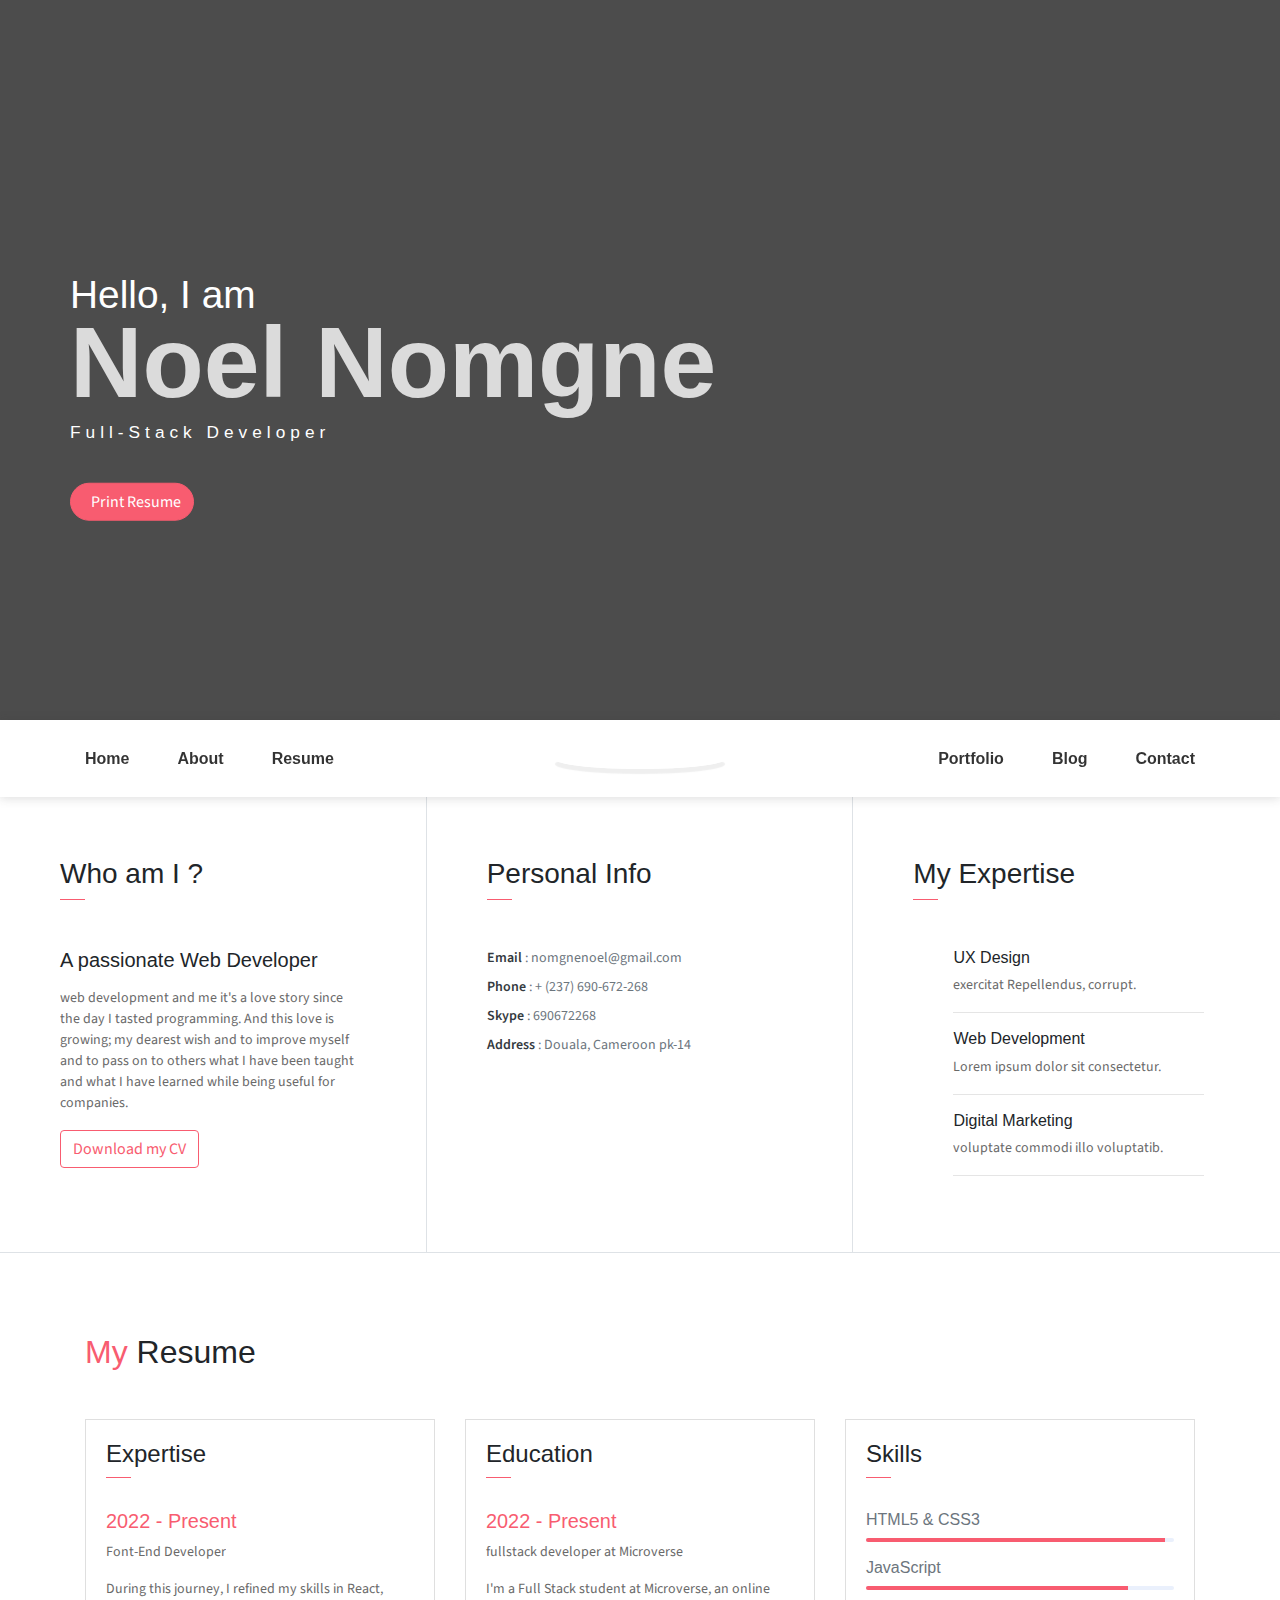
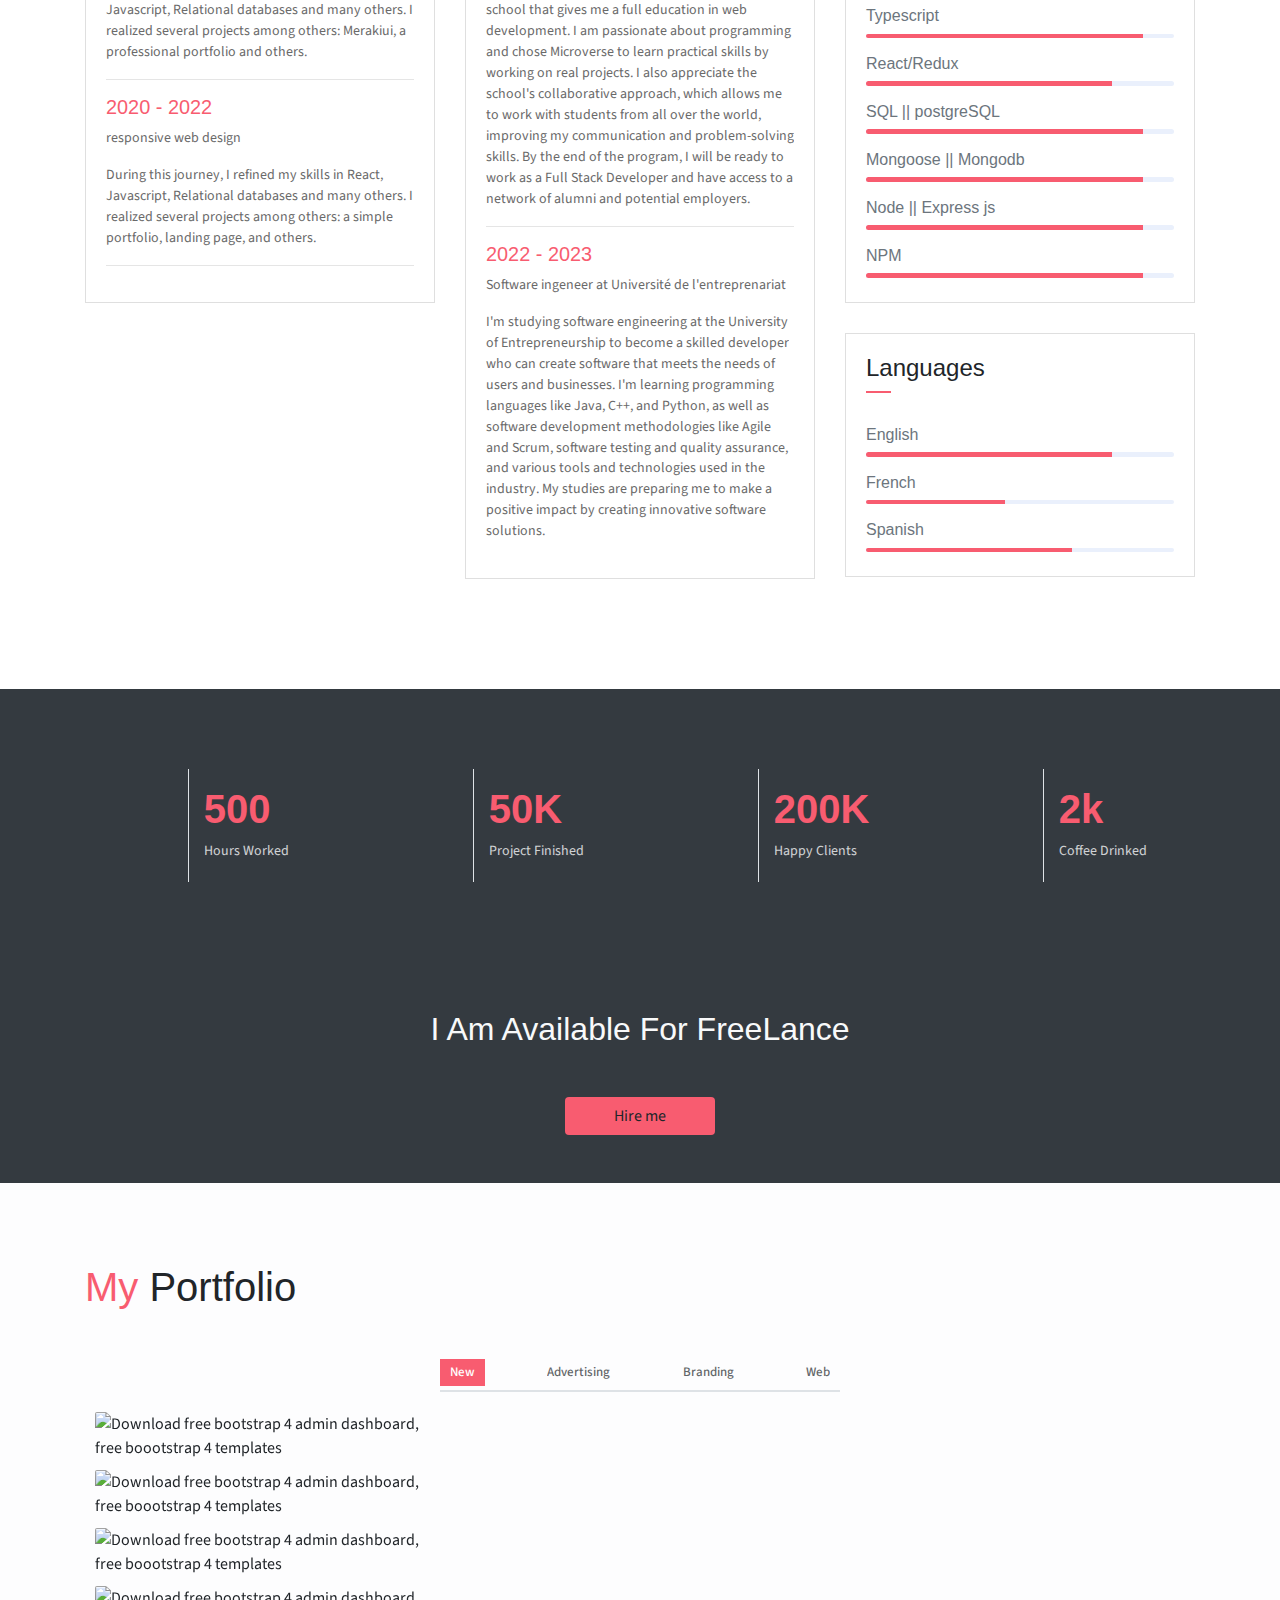
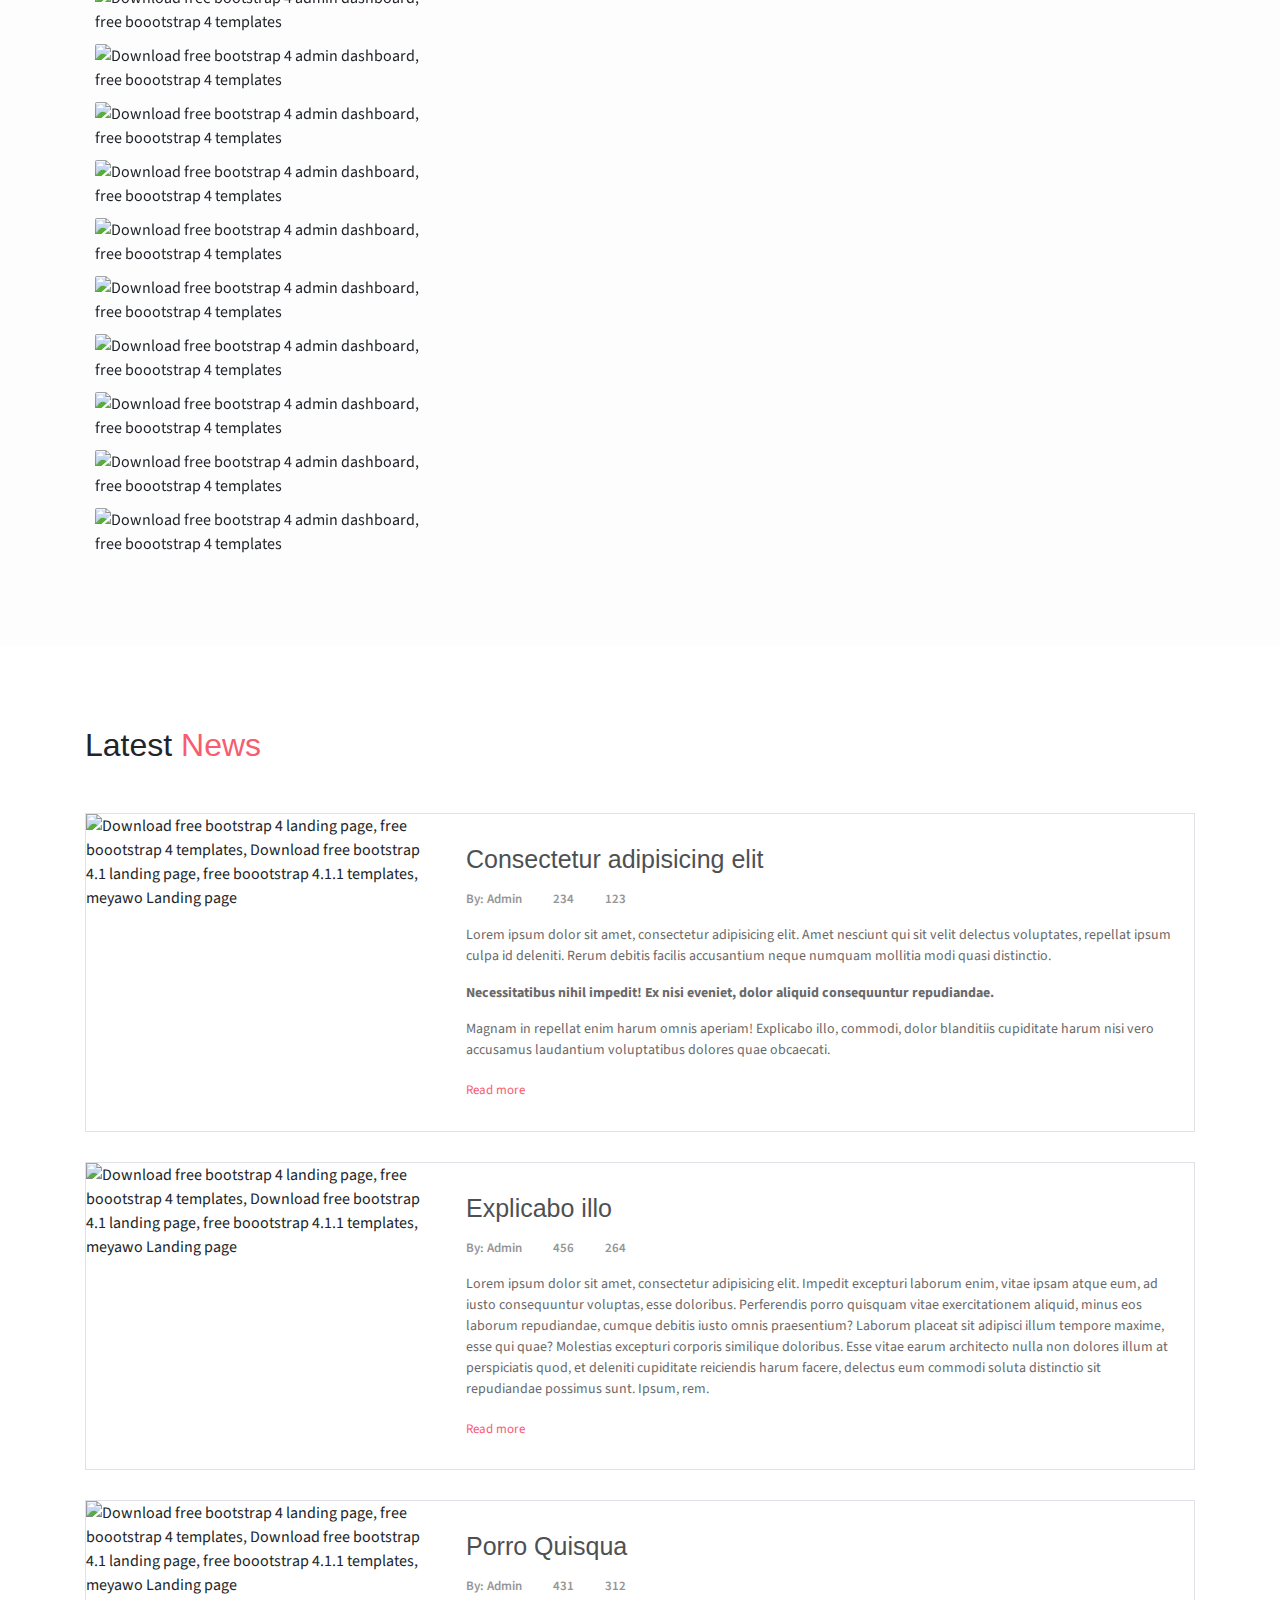
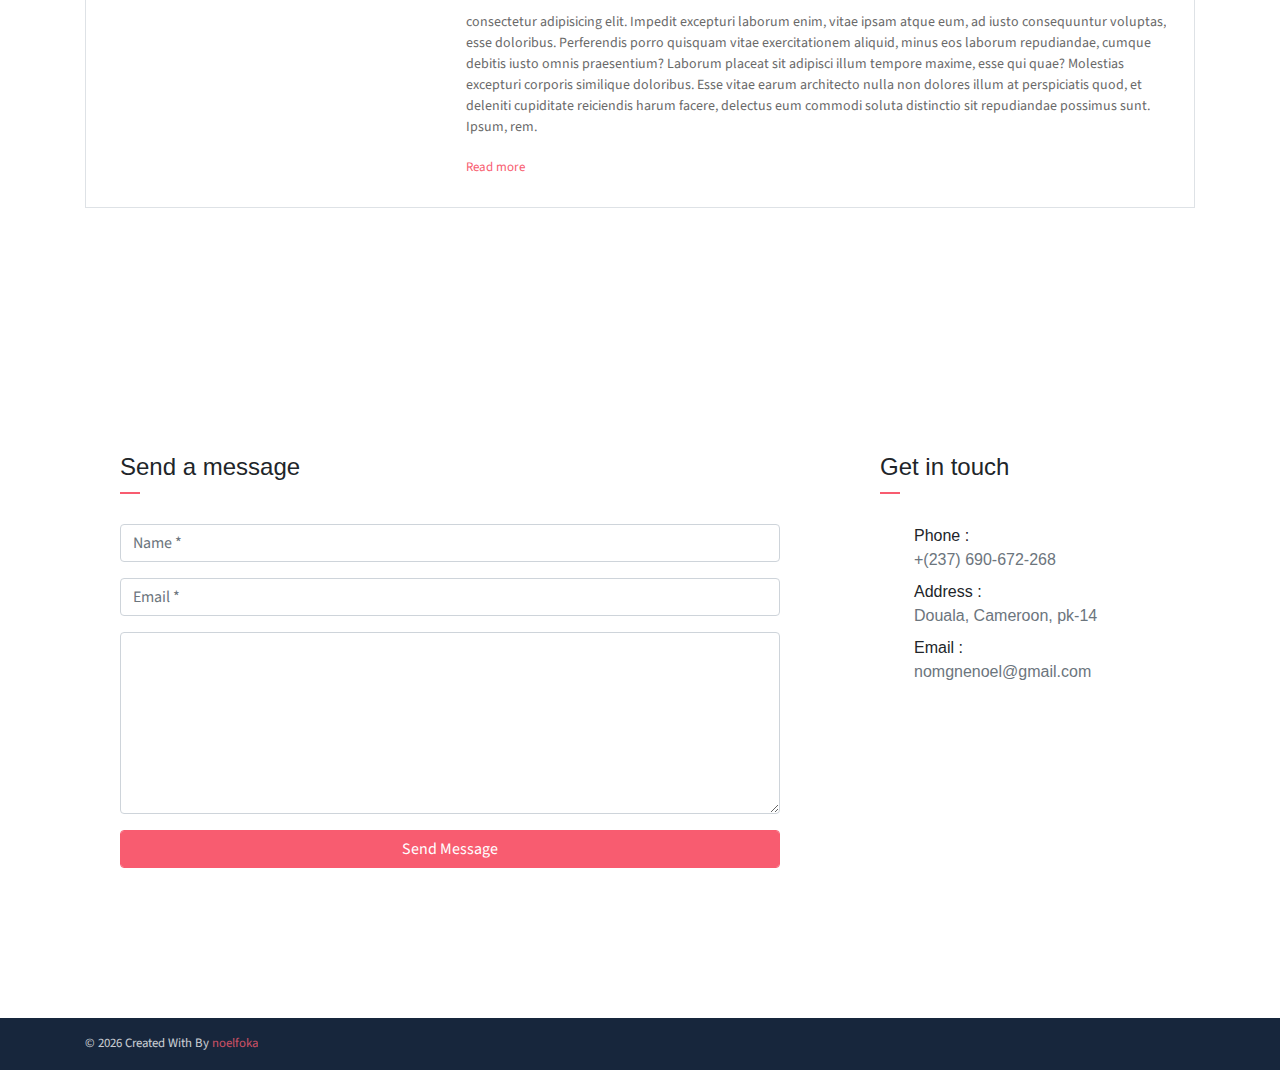
==== commit b1ebdd3e: "add skill and education" ====
--- a/index.html
+++ b/index.html
@@ -40,7 +40,7 @@
                 <div class="header-content">
                     <h4 class="header-subtitle">Hello, I am</h4>
                     <h1 class="header-title">Noel Nomgne</h1>
-                    <h6 class="header-mono">Frond end Developer</h6>
+                    <h6 class="header-mono">Full-Stack Developer</h6>
                     <button class="btn btn-primary btn-rounded"><i
                             class="ti-printer pr-2"></i>Print Resume</button>
                 </div>
@@ -69,7 +69,7 @@
                         </li>
                     </ul>
                     <ul class="navbar-nav brand">
-                        <img src="images/img1.jpeg" alt=""
+                        <img src="images/img1.jpeg" alt
                             class="brand-img">
                         <li class="brand-txt">
                             <h5 class="brand-title">Noel Foka</h5>
@@ -102,7 +102,9 @@
                         pass on to others what I have been taught and what I
                         have learned while being useful for companies.</p>
                     <button class="btn btn-outline-danger"><i
-                            class="icon-down-circled2 "></i>Download My CV</button>
+                            class="icon-down-circled2 "></i><a
+                            href="https://docs.google.com/document/d/1SqBNVPsqY7GbSfjsM3MBVDY-e32t8YE2DQUGgi3rirw/edit#">Download
+                            my CV</a></button>
                 </div>
                 <div class="col-lg-4 about-card">
                     <h3 class="font-weight-light">Personal Info</h3>
@@ -183,21 +185,21 @@
                             </div>
                             <div class="card-body">
                                 <h6 class="title text-danger">2022 - Present</h6>
-                                <P>Font-End Developer</P>
-                                <P class="subtitle">During this journey, I
+                                <p>Font-End Developer</p>
+                                <p class="subtitle">During this journey, I
                                     refined my skills in React, Javascript,
                                     Relational databases and many others. I
                                     realized several projects among others:
                                     Merakiui, a professional portfolio and
-                                    others.</P>
+                                    others.</p>
                                 <hr>
                                 <h6 class="title text-danger">2020 - 2022</h6>
-                                <P>responsive web design</P>
-                                <P class="subtitle">During this journey, I
+                                <p>responsive web design</p>
+                                <p class="subtitle">During this journey, I
                                     refined my skills in React, Javascript,
                                     Relational databases and many others. I
                                     realized several projects among others: a
-                                    simple portfolio, landing page, and others.</P>
+                                    simple portfolio, landing page, and others.</p>
                                 <hr>
                                 <!-- <h6 class="title text-danger">2015 - 2016</h6>
                                 <P>UX Designer</P>
@@ -218,26 +220,37 @@
                             </div>
                             <div class="card-body">
                                 <h6 class="title text-danger">2022 - Present</h6>
-                                <P>fullstack developer at Microverse</P>
-                                <P class="subtitle">Lorem ipsum dolor sit amet,
-                                    consectetur adipisicing elit. Error corrupti
-                                    recusandae obcaecati odit repellat ducimus
-                                    cum, minus tempora aperiam at.</P>
+                                <p>fullstack developer at Microverse</p>
+                                <p class="subtitle">I'm a Full Stack student at
+                                    Microverse, an online school that gives me a
+                                    full education in web development. I am
+                                    passionate about programming and chose
+                                    Microverse to learn practical skills by
+                                    working on real projects. I also appreciate
+                                    the school's collaborative approach, which
+                                    allows me to work with students from all
+                                    over the world, improving my communication
+                                    and problem-solving skills. By the end of
+                                    the program, I will be ready to work as a
+                                    Full Stack Developer and have access to a
+                                    network of alumni and potential employers.</p>
                                 <hr>
-                                <h6 class="title text-danger">2016 - 2017</h6>
-                                <P>Diploma in Computer Engineering</P>
-                                <P class="subtitle">Lorem ipsum dolor sit amet,
-                                    consectetur adipisicing elit. Eos, id
-                                    officiis quas placeat quia voluptas dolorum
-                                    rem animi nostrum quae.aliquid repudiandae
-                                    saepe!.</P>
-                                <hr>
-                                <h6 class="title text-danger">2015 - 2016</h6>
-                                <P>High School Degree</P>
-                                <P class="subtitle">Lorem ipsum dolor sit amet,
-                                    consectetur adipisicing elit. Nostrum
-                                    recusandae, cupiditate ullam dolor ratione
-                                    repellendus.aliquid repudiandae saepe!.</P>
+                                <h6 class="title text-danger">2022 - 2023</h6>
+                                <p>Software ingeneer at Université de l'entreprenariat</p>
+                                <p class="subtitle">I'm studying software
+                                    engineering at the University of
+                                    Entrepreneurship to become a skilled
+                                    developer who can create software that meets
+                                    the needs of users and businesses. I'm
+                                    learning programming languages like Java,
+                                    C++, and Python, as well as software
+                                    development methodologies like Agile and
+                                    Scrum, software testing and quality
+                                    assurance, and various tools and
+                                    technologies used in the industry. My
+                                    studies are preparing me to make a positive
+                                    impact by creating innovative software
+                                    solutions.</p>
                             </div>
                         </div>
                     </div>
@@ -250,7 +263,7 @@
                                 </div>
                             </div>
                             <div class="card-body pb-2">
-                                <h6>hTL5 &amp; CSS3</h6>
+                                <h6>HTML5 & CSS3</h6>
                                 <div class="progress mb-3">
                                     <div class="progress-bar bg-danger"
                                         role="progressbar" style="width: 97%"
@@ -264,28 +277,42 @@
                                         aria-valuenow="25" aria-valuemin="0"
                                         aria-valuemax="100"></div>
                                 </div>
-                                <h6>PHP</h6>
+                                <h6>Typescript</h6>
+                                <div class="progress mb-3">
+                                    <div class="progress-bar bg-danger"
+                                        role="progressbar" style="width: 90%"
+                                        aria-valuenow="75" aria-valuemin="0"
+                                        aria-valuemax="100"></div>
+                                </div>
+                                <h6>React/Redux</h6>
                                 <div class="progress mb-3">
                                     <div class="progress-bar bg-danger"
                                         role="progressbar" style="width: 80%"
                                         aria-valuenow="50" aria-valuemin="0"
                                         aria-valuemax="100"></div>
                                 </div>
-                                <h6>SQL</h6>
+                                <h6>SQL || postgreSQL</h6>
                                 <div class="progress mb-3">
                                     <div class="progress-bar bg-danger"
                                         role="progressbar" style="width: 90%"
                                         aria-valuenow="75" aria-valuemin="0"
                                         aria-valuemax="100"></div>
                                 </div>
-                                <h6>Laborum</h6>
+                                <h6>Mongoose || Mongodb</h6>
                                 <div class="progress mb-3">
                                     <div class="progress-bar bg-danger"
                                         role="progressbar" style="width: 90%"
                                         aria-valuenow="75" aria-valuemin="0"
                                         aria-valuemax="100"></div>
                                 </div>
-                                <h6>Tempora</h6>
+                                <h6>Node || Express js</h6>
+                                <div class="progress mb-3">
+                                    <div class="progress-bar bg-danger"
+                                        role="progressbar" style="width: 90%"
+                                        aria-valuenow="75" aria-valuemin="0"
+                                        aria-valuemax="100"></div>
+                                </div>
+                                <h6>NPM</h6>
                                 <div class="progress mb-3">
                                     <div class="progress-bar bg-danger"
                                         role="progressbar" style="width: 90%"
@@ -335,7 +362,8 @@
                 <div class="row text-center">
                     <div class="col-md-6 col-lg-3">
                         <div class="row ">
-                            <div class="col-5 text-right text-light border-right
+                            <div
+                                class="col-5 text-right text-light border-right
                                 py-3">
                                 <div class="m-auto"><i class="ti-alarm-clock
                                         icon-xl"></i></div>
@@ -348,7 +376,8 @@
                     </div>
                     <div class="col-md-6 col-lg-3">
                         <div class="row">
-                            <div class="col-5 text-right text-light border-right
+                            <div
+                                class="col-5 text-right text-light border-right
                                 py-3">
                                 <div class="m-auto"><i class="ti-layers-alt
                                         icon-xl"></i></div>
@@ -361,7 +390,8 @@
                     </div>
                     <div class="col-md-6 col-lg-3">
                         <div class="row">
-                            <div class="col-5 text-right text-light border-right
+                            <div
+                                class="col-5 text-right text-light border-right
                                 py-3">
                                 <div class="m-auto"><i class="ti-face-smile
                                         icon-xl"></i></div>
@@ -374,7 +404,8 @@
                     </div>
                     <div class="col-md-6 col-lg-3">
                         <div class="row">
-                            <div class="col-5 text-right text-light border-right
+                            <div
+                                class="col-5 text-right text-light border-right
                                 py-3">
                                 <div class="m-auto"><i class="ti-heart-broken
                                         icon-xl"></i></div>
@@ -984,7 +1015,7 @@
                     <div class="col-lg-8">
                         <div class="contact-form-card">
                             <h4 class="contact-title">Send a message</h4>
-                            <form action="">
+                            <form action>
                                 <div class="form-group">
                                     <input class="form-control" type="text"
                                         placeholder="Name *" required>
@@ -995,7 +1026,7 @@
                                 </div>
                                 <div class="form-group">
                                     <textarea class="form-control" id="
-                                        placeholder="Message *" rows="7"
+                                        placeholder=" Message *" rows="7"
                                         required></textarea>
                                 </div>
                                 <div class="form-group ">
@@ -1014,7 +1045,7 @@
                                 </div>
                                 <div class="col-10 ">
                                     <h6 class="d-inline">Phone : <br> <span
-                                            class="text-muted">+ (237)
+                                            class="text-muted">+(237)
                                             690-672-268</span></h6>
                                 </div>
                             </div>
@@ -1024,7 +1055,7 @@
                                 </div>
                                 <div class="col-10">
                                     <h6 class="d-inline">Address :<br> <span
-                                            class="text-muted">Douala Cameroon
+                                            class="text-muted">Douala, Cameroon,
                                             pk-14</span></h6>
                                 </div>
                             </div>
@@ -1045,7 +1076,7 @@
                                             aria-hidden="true"></i></a></li>
                                 <li class="social-item"><a class="social-link
                                         text-dark"
-                                        href="https://twitter.com/foka19031990"><i
+                                        href="https://twitter.com/noelnomgne"><i
                                             class="ti-twitter"
                                             aria-hidden="true"></i></a></li>
                                 <li class="social-item"><a class="social-link
@@ -1075,9 +1106,9 @@
                 <p class="small mb-0 text-light">
                     &copy; <script>document.write(new Date().getFullYear())</script>
                     Created With <i class="ti-heart text-danger"></i> By <a
-                        href="http://devcrud.com" target="_blank"><span
+                        href="https://noelfoka.github.io" target="_blank"><span
                             class="text-danger" title="Bootstrap 4 Themes and
-                            Dashboards">DevCRUD</span></a>
+                            Dashboards">noelfoka</span></a>
                 </p>
             </div>
         </footer>
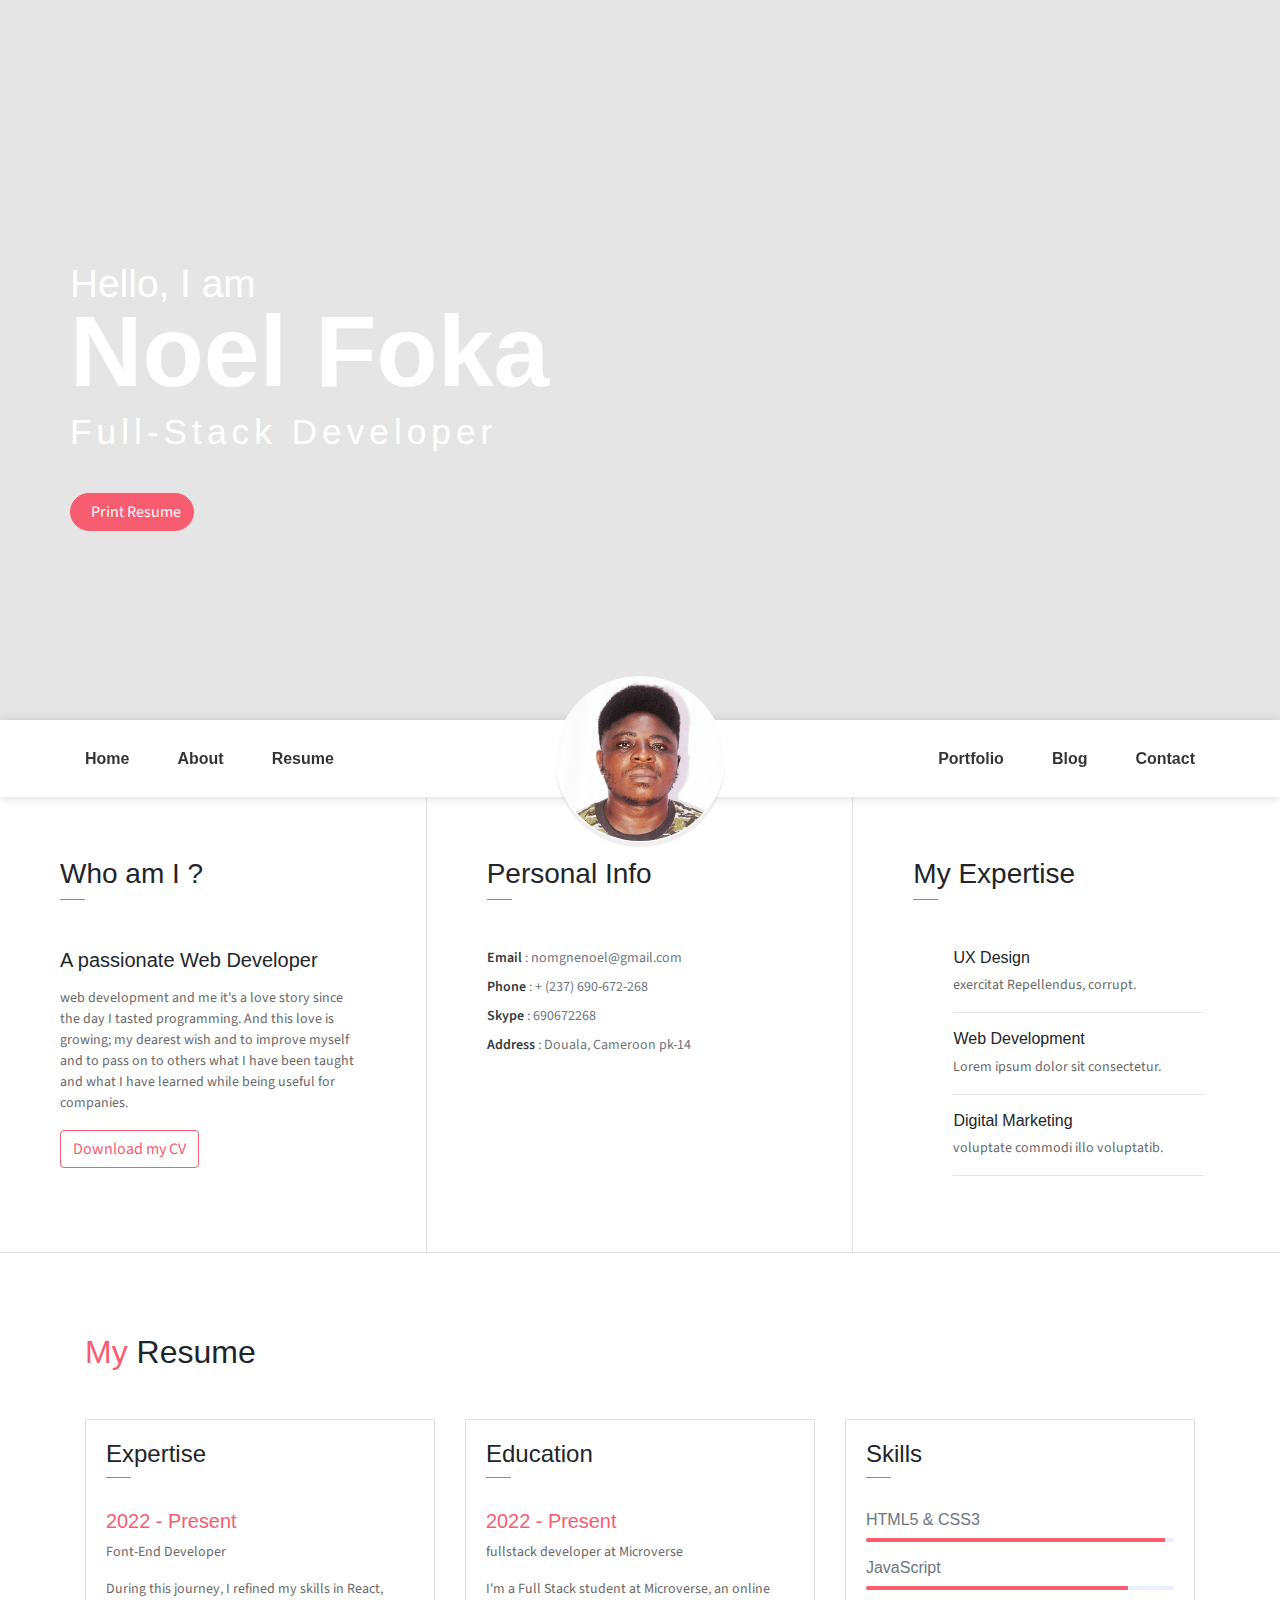
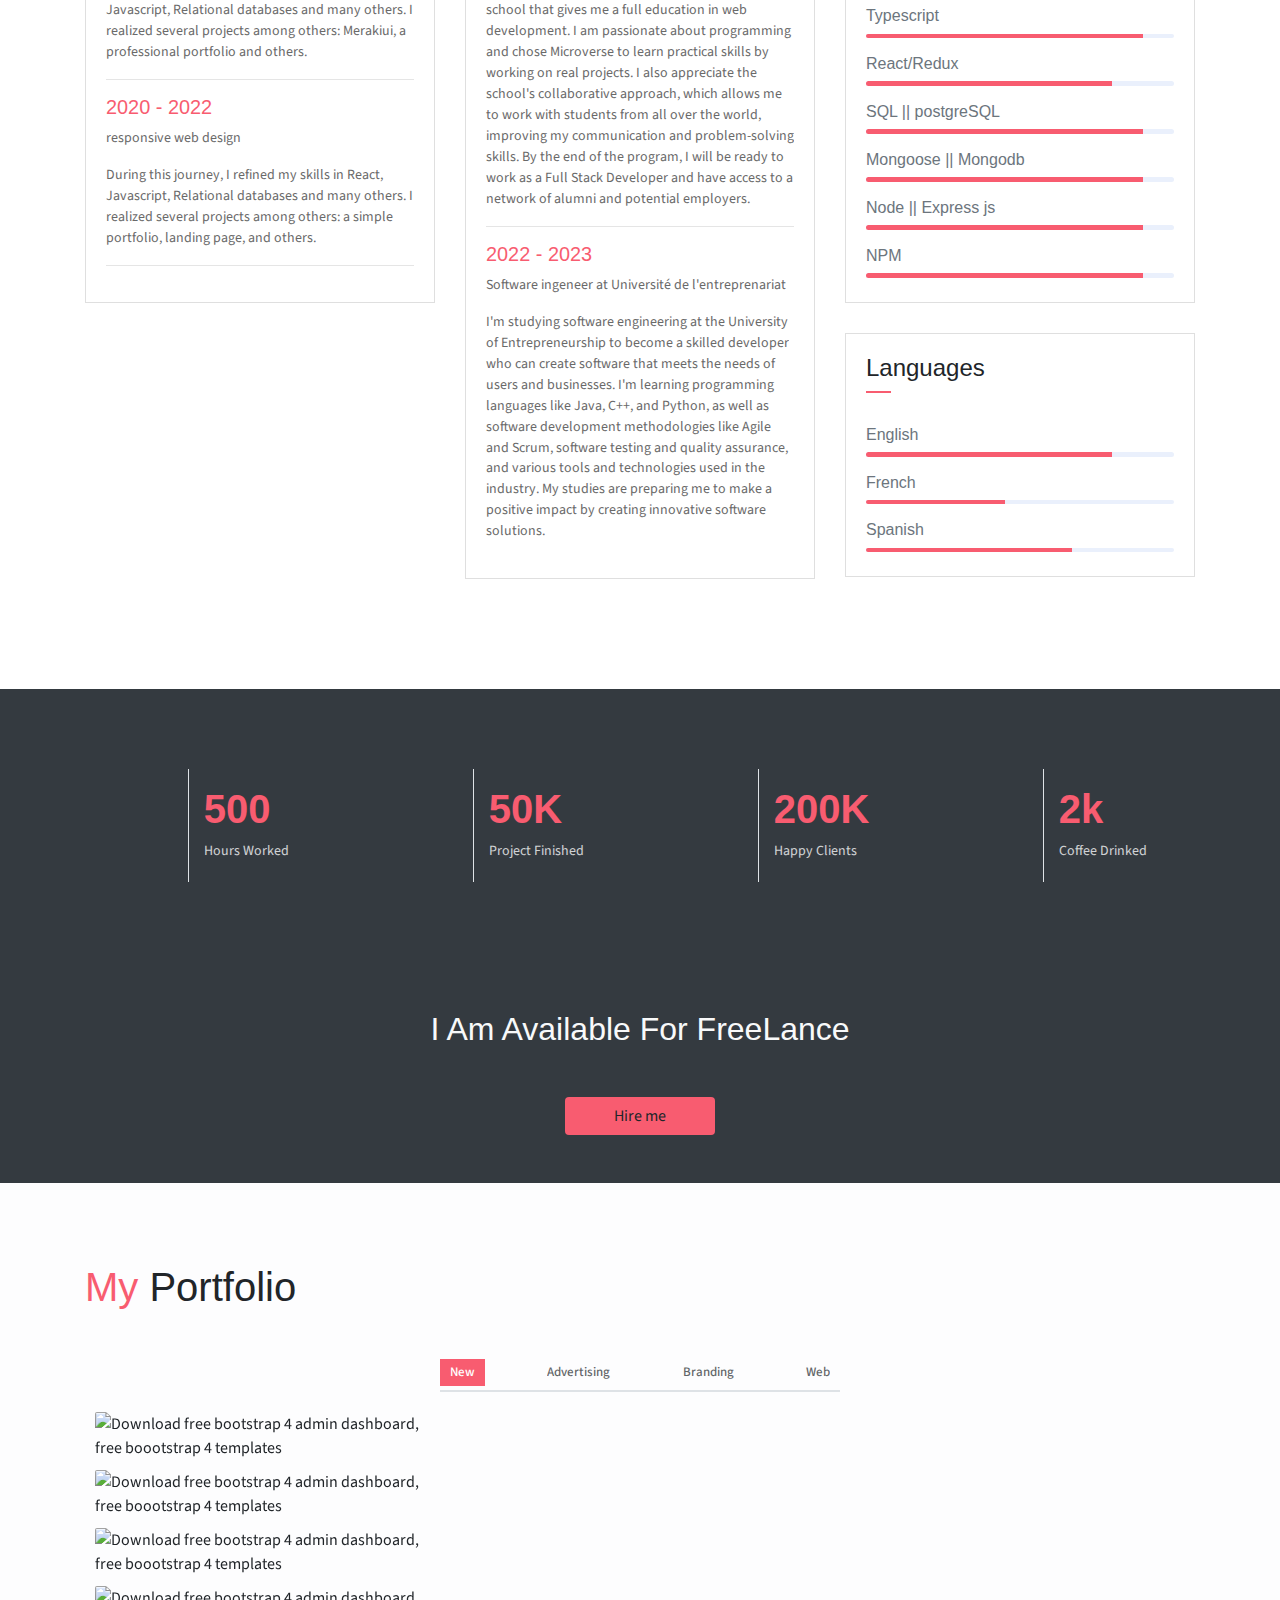
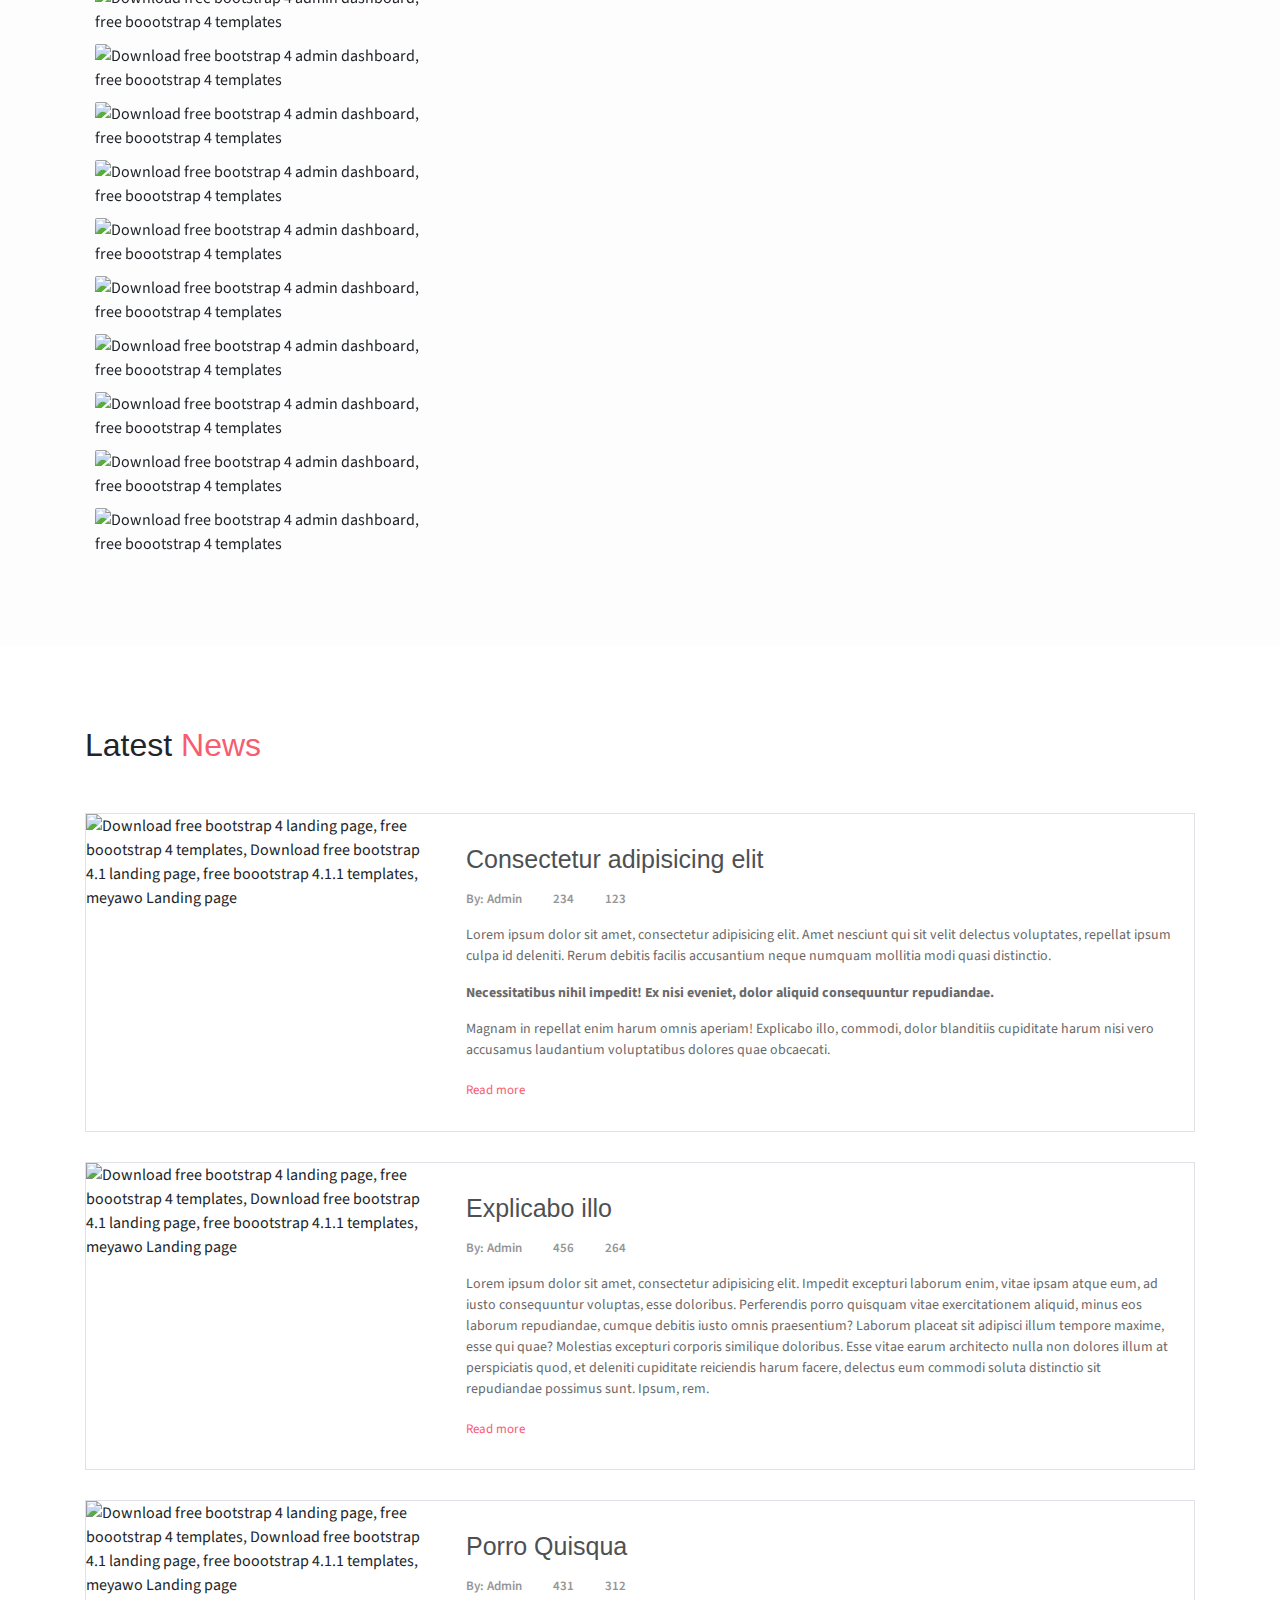
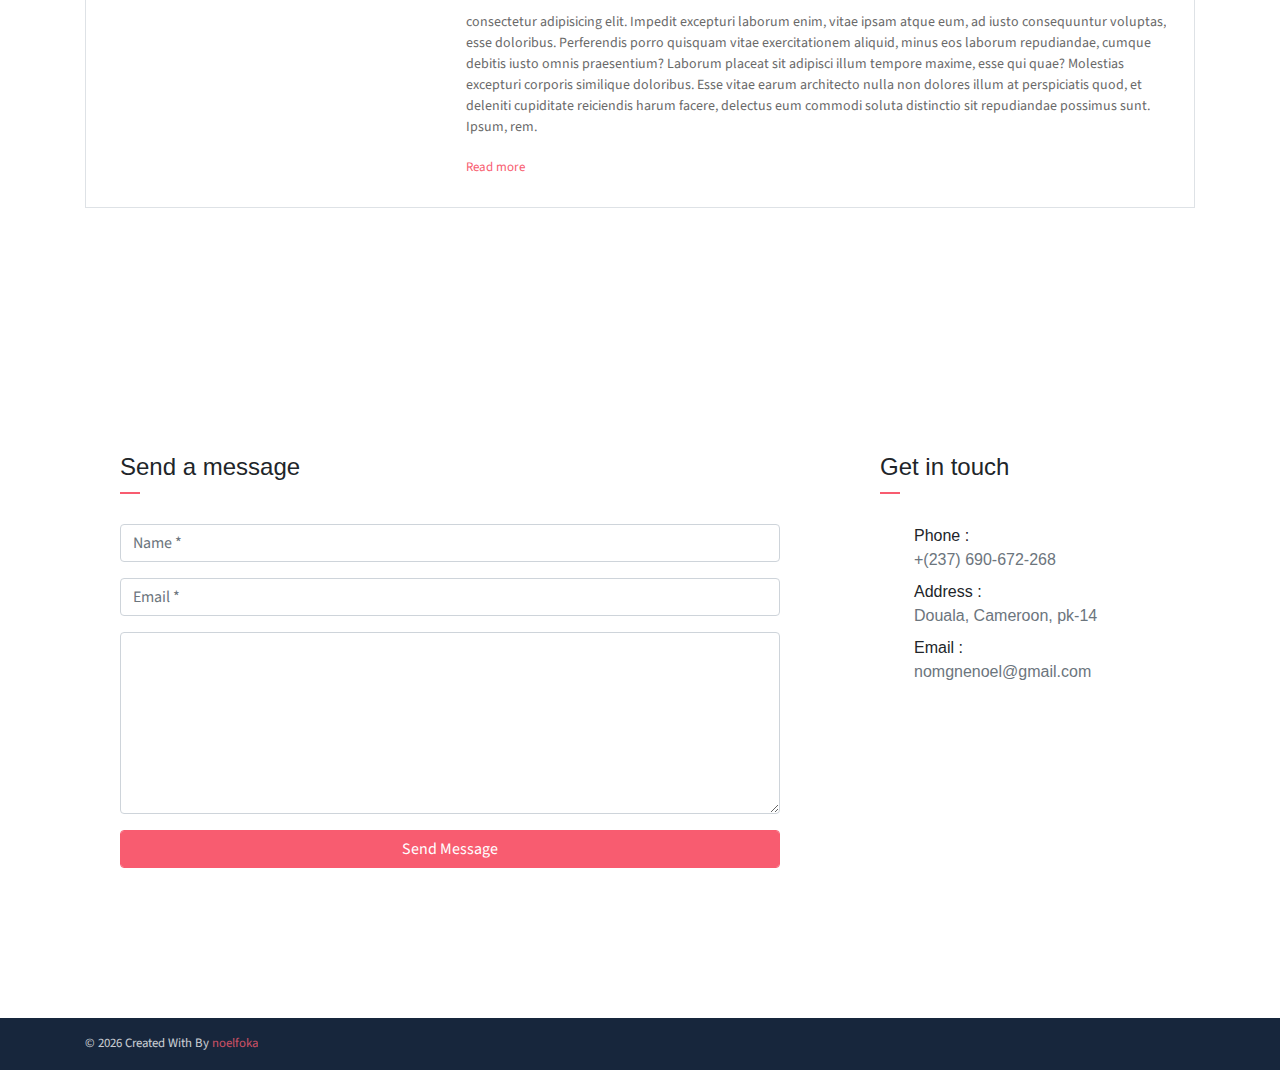
==== commit 49525322: "update profile" ====
--- a/index.html
+++ b/index.html
@@ -39,7 +39,7 @@
                 </ul>
                 <div class="header-content">
                     <h4 class="header-subtitle">Hello, I am</h4>
-                    <h1 class="header-title">Noel Nomgne</h1>
+                    <h1 class="header-title">Noel Foka</h1>
                     <h6 class="header-mono">Full-Stack Developer</h6>
                     <button class="btn btn-primary btn-rounded"><i
                             class="ti-printer pr-2"></i>Print Resume</button>
@@ -69,7 +69,7 @@
                         </li>
                     </ul>
                     <ul class="navbar-nav brand">
-                        <img src="images/img1.jpeg" alt
+                        <img src="images/pp.jpg" alt
                             class="brand-img">
                         <li class="brand-txt">
                             <h5 class="brand-title">Noel Foka</h5>
--- a/assets/css/johndoe.css
+++ b/assets/css/johndoe.css
@@ -9981,7 +9981,7 @@
   top: 50%;
   transform: translate(-50%, -50%);
   -weblit-transform: translate(-50%, -50%);
-  border: 10px solid white;
+  border: 1px solid white;
   transition: .5s !important;
   -weblit-transition: .5s !important;
   z-index: 2;
@@ -10060,7 +10060,7 @@
   position: relative;
   height: 80vh;
   min-height: 600px;
-  background-image: linear-gradient(to top, rgba(0, 0, 0, 0.7), rgba(0, 0, 0, 0.7)), url("https://s35764.pcdn.co/wp-content/uploads/2022/09/Featured-Image-51.jpg");
+  background-image: linear-gradient(to top, rgba(0, 0, 0, 0.1), rgba(0, 0, 0, 0.1)), url("https://s35764.pcdn.co/wp-content/uploads/2022/09/Featured-Image-51.jpg");
   background-size: cover;
   background-position: center;
   background-repeat: no-repeat;
@@ -10098,7 +10098,7 @@
 .header .header-content .header-mono {
   letter-spacing: 5px;
   font-weight: 500;
-  font-size: calc(12px + (19 - 12) * ((100vw - 300px) / (1600 - 300)));
+  font-size: calc(30px + (19 - 12) * ((100vw - 300px) / (1600 - 300)));
   margin-bottom: 40px;
 }
 
@@ -10121,7 +10121,7 @@
 .header-title {
   font-size: 2.4rem;
   font-weight: bold;
-  opacity: 0.8;
+  opacity: 1;
   color: #212529;
 }
 
